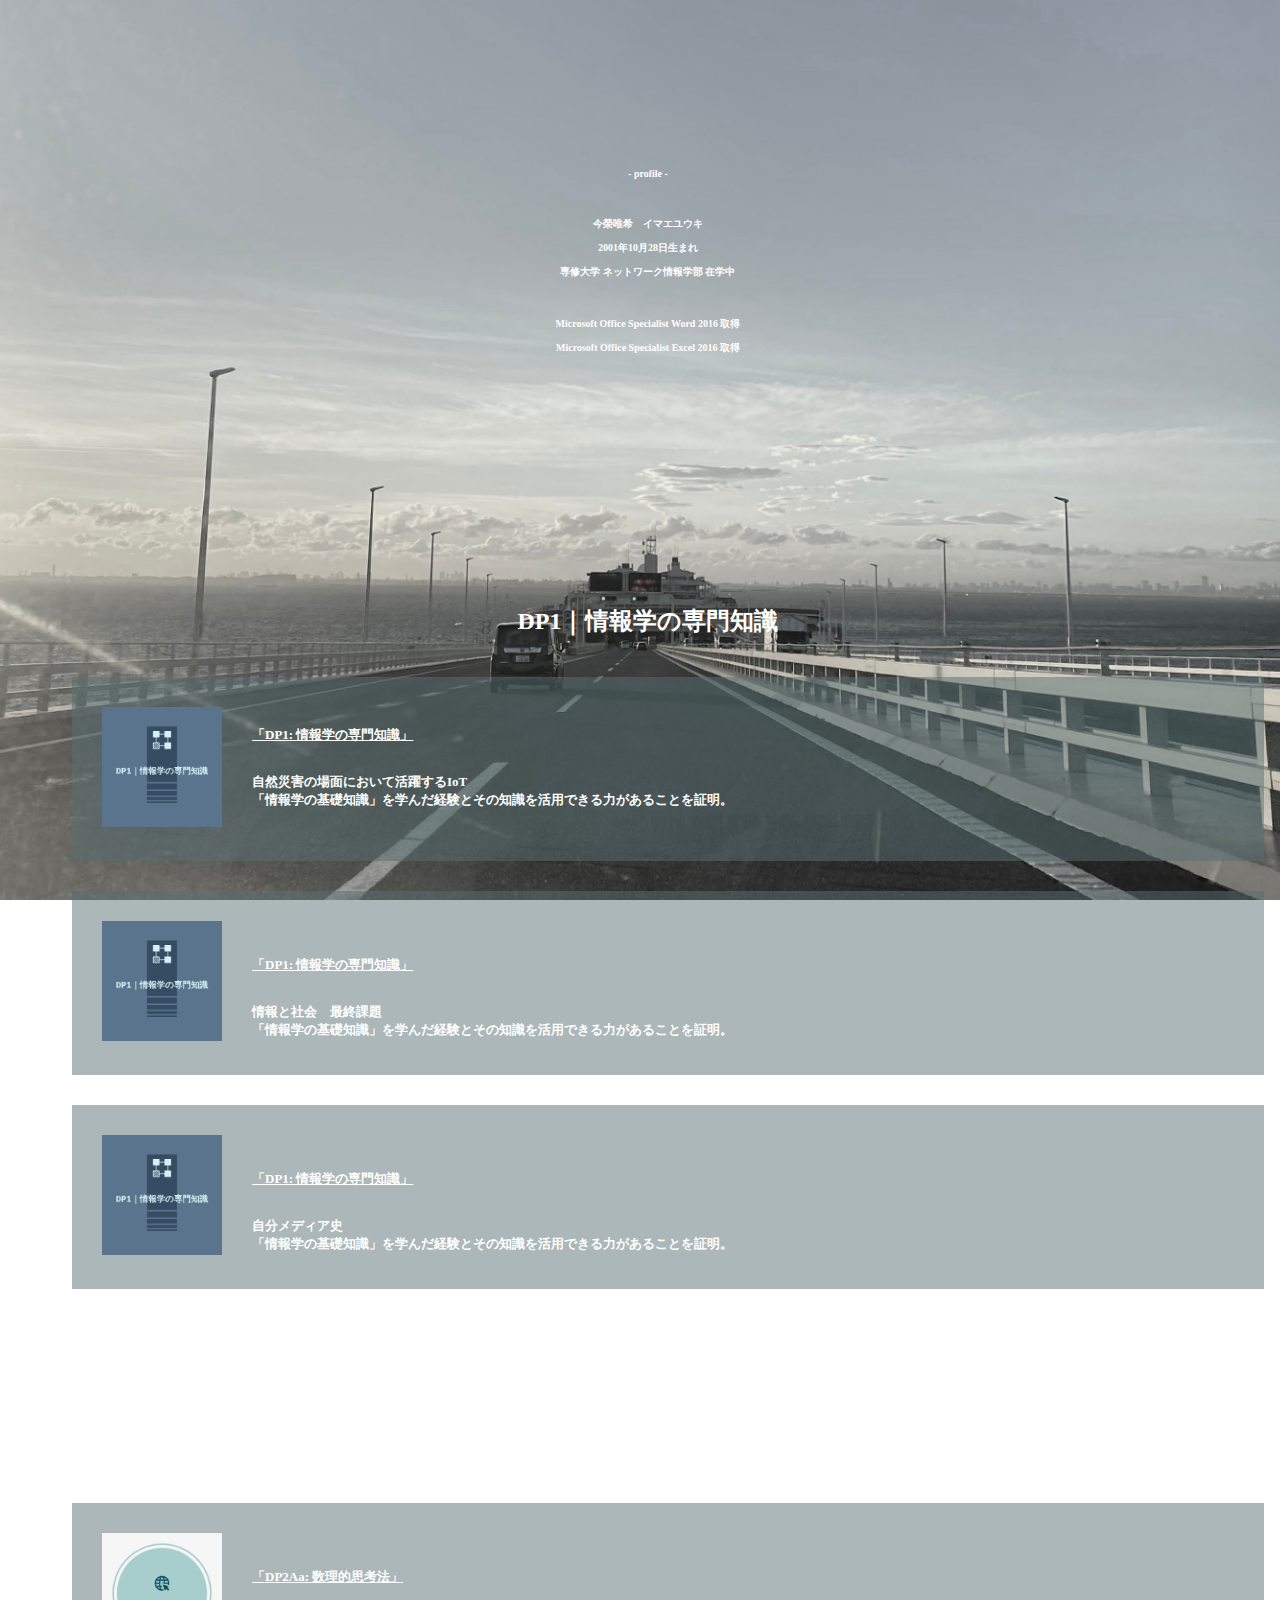
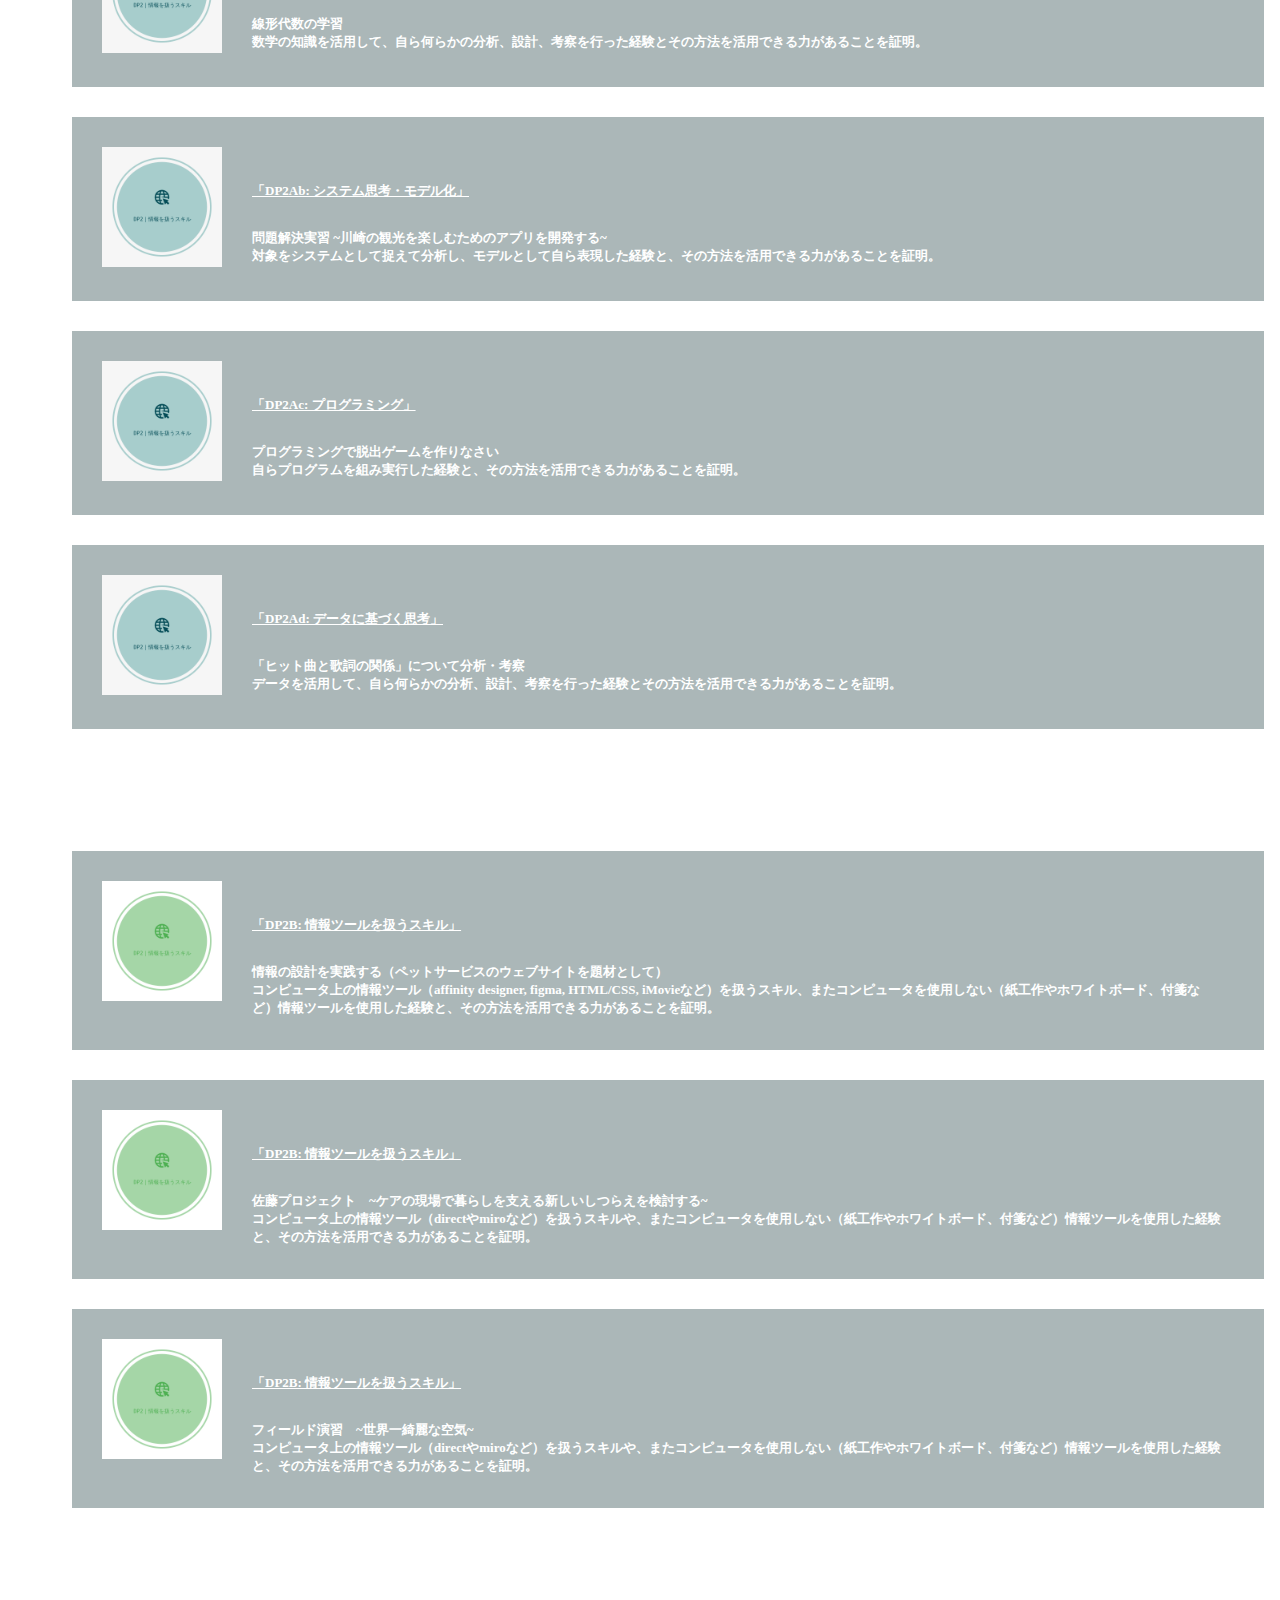
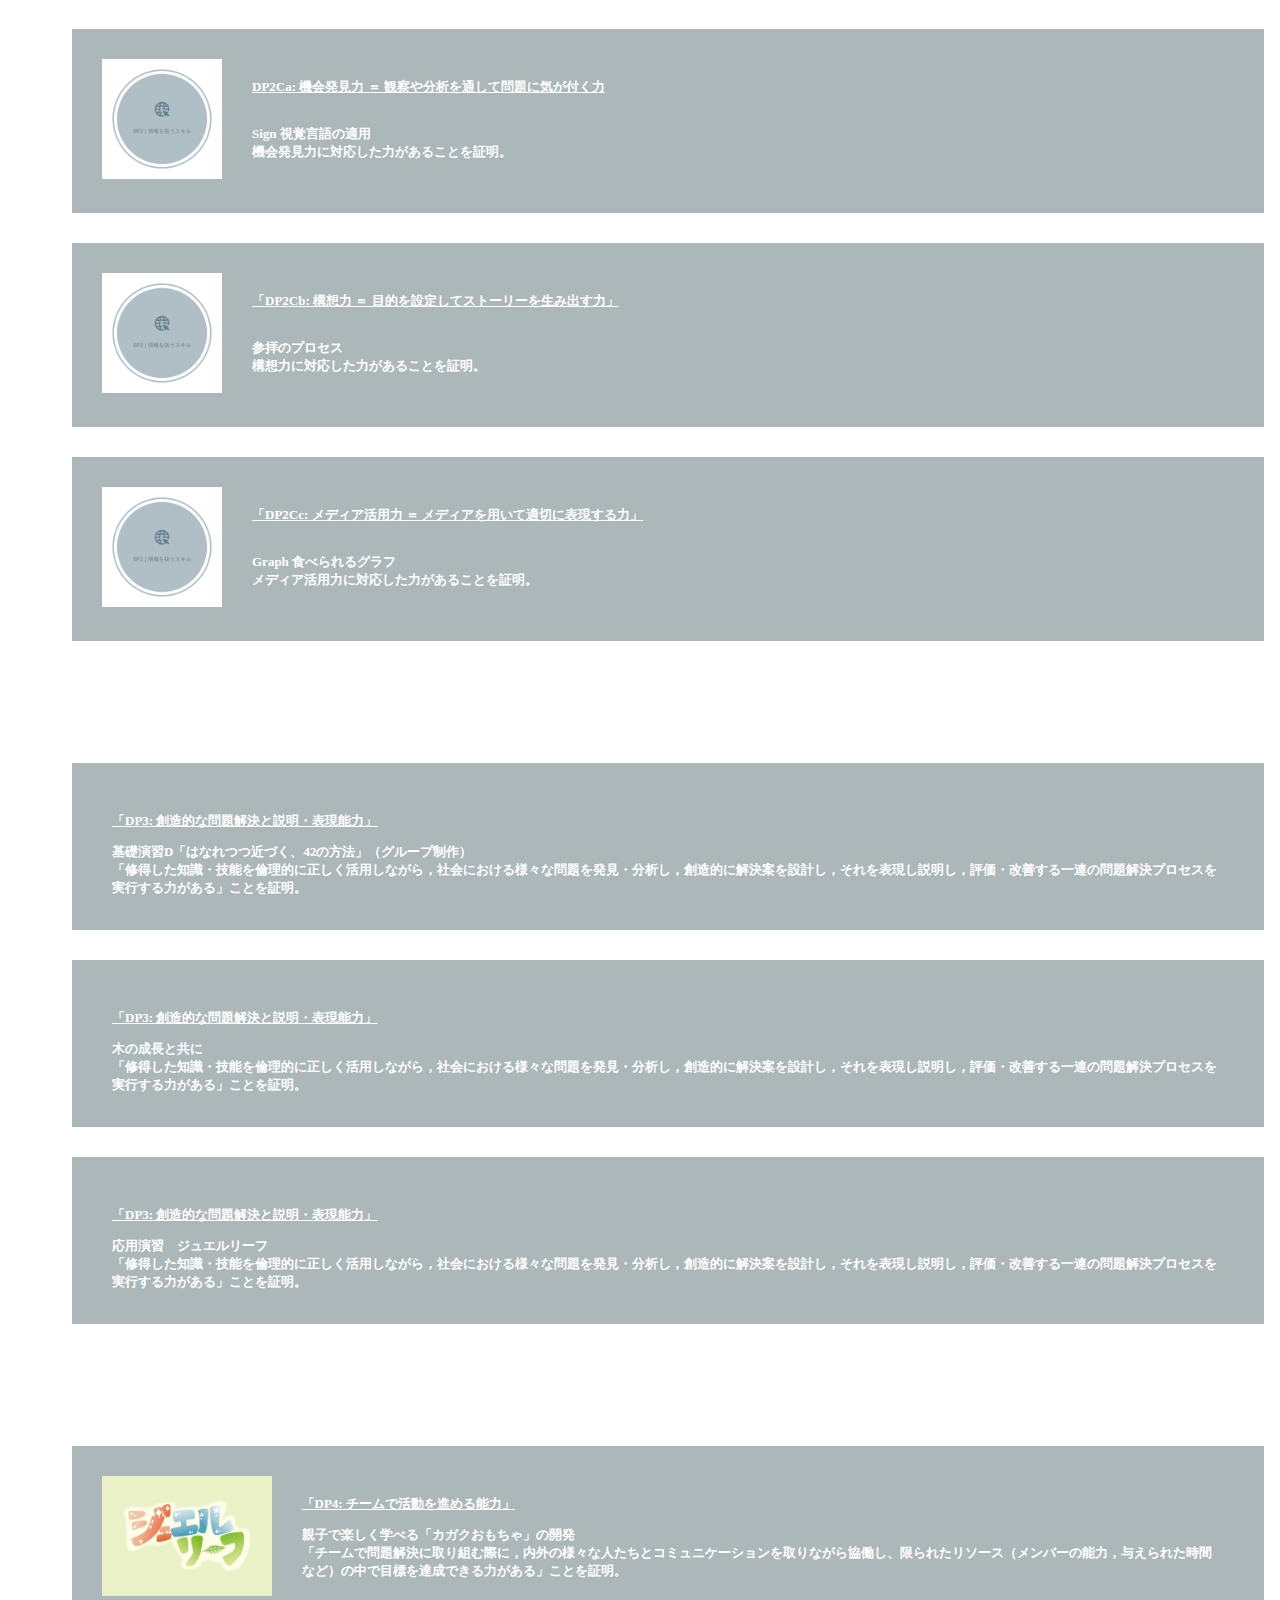
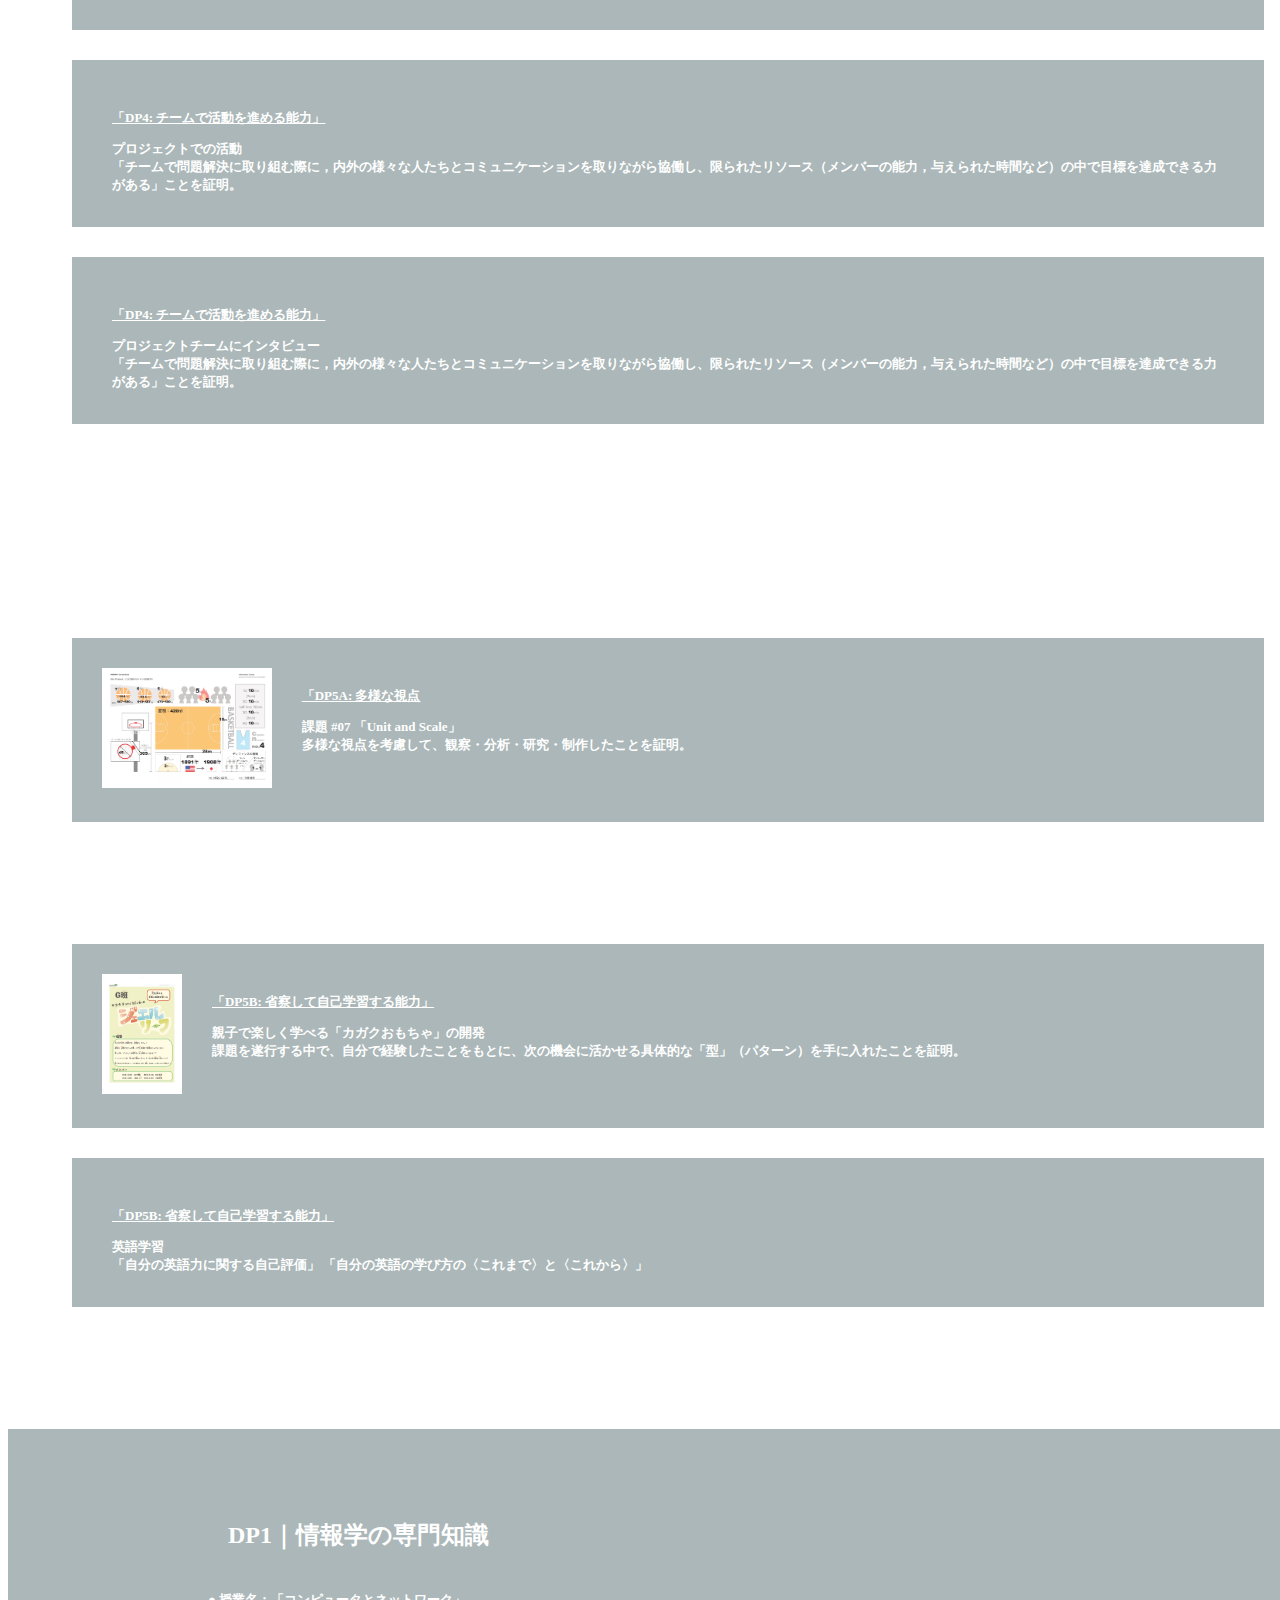
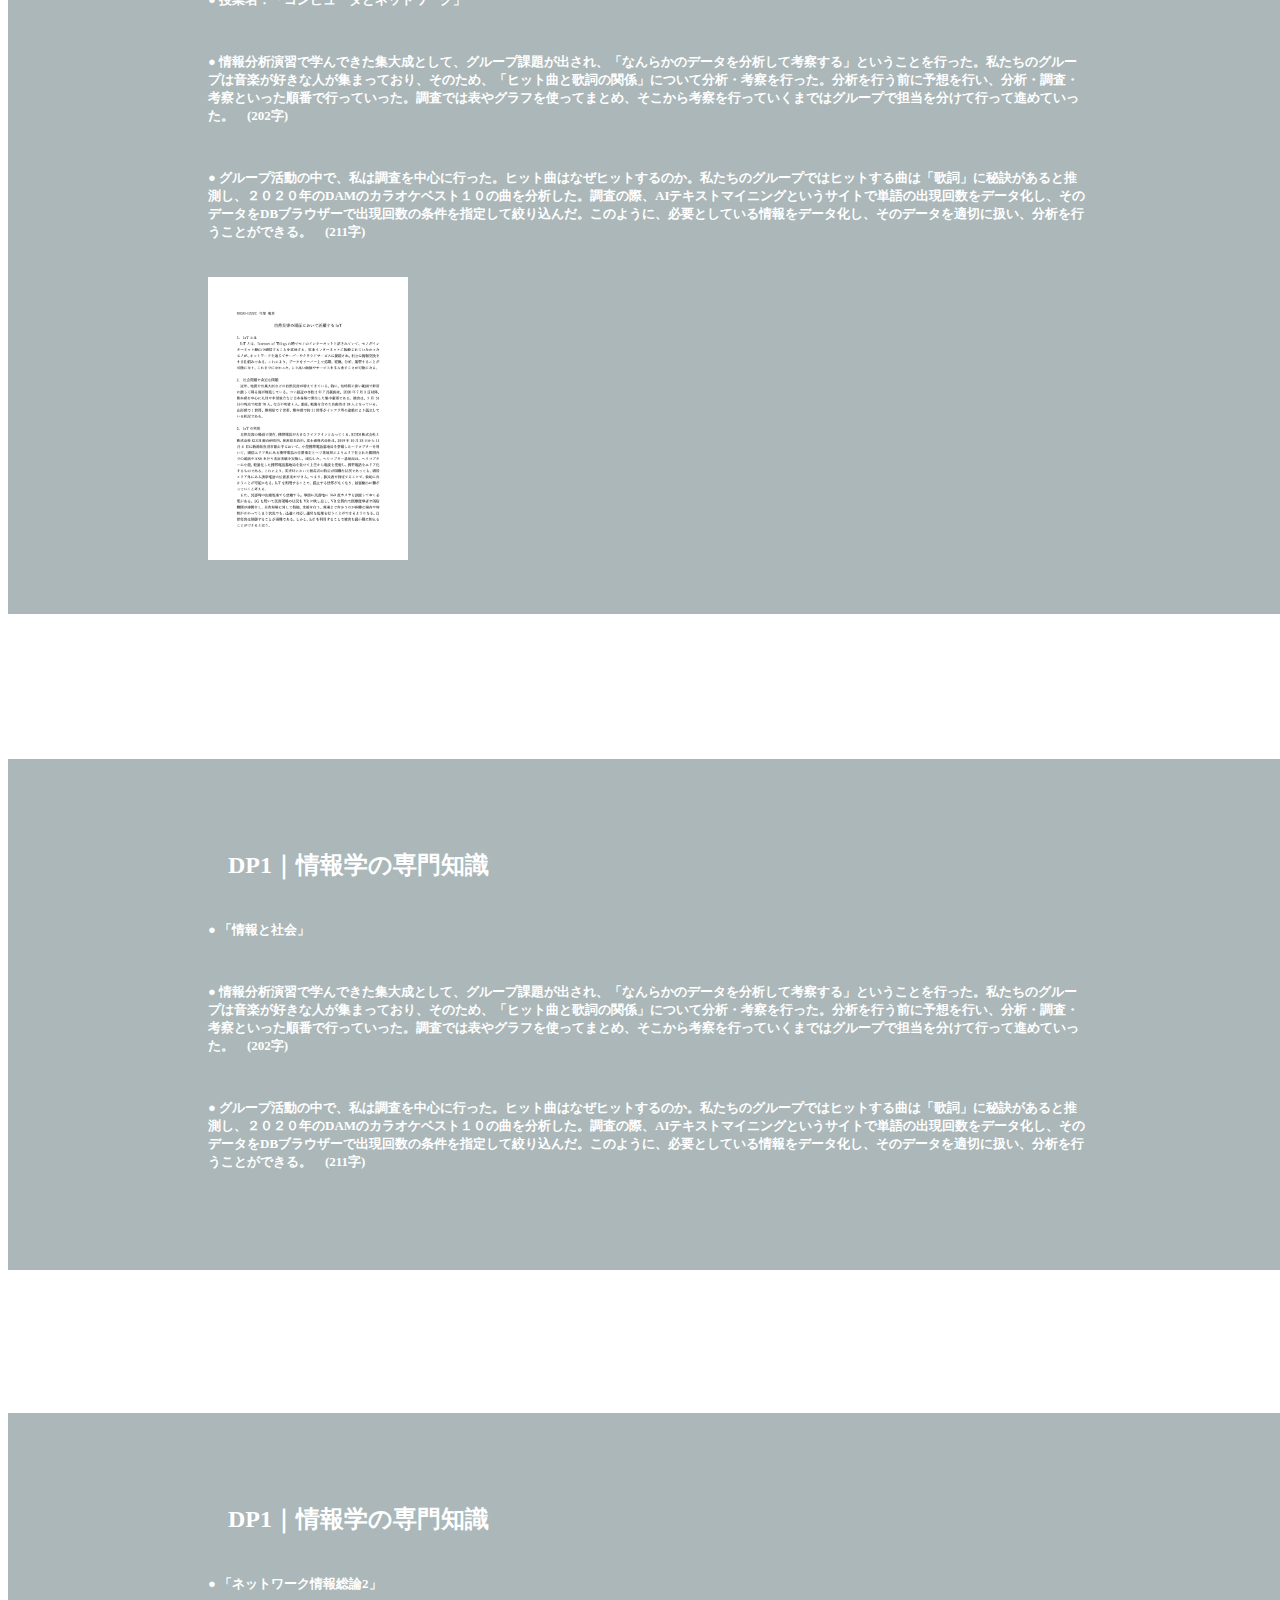
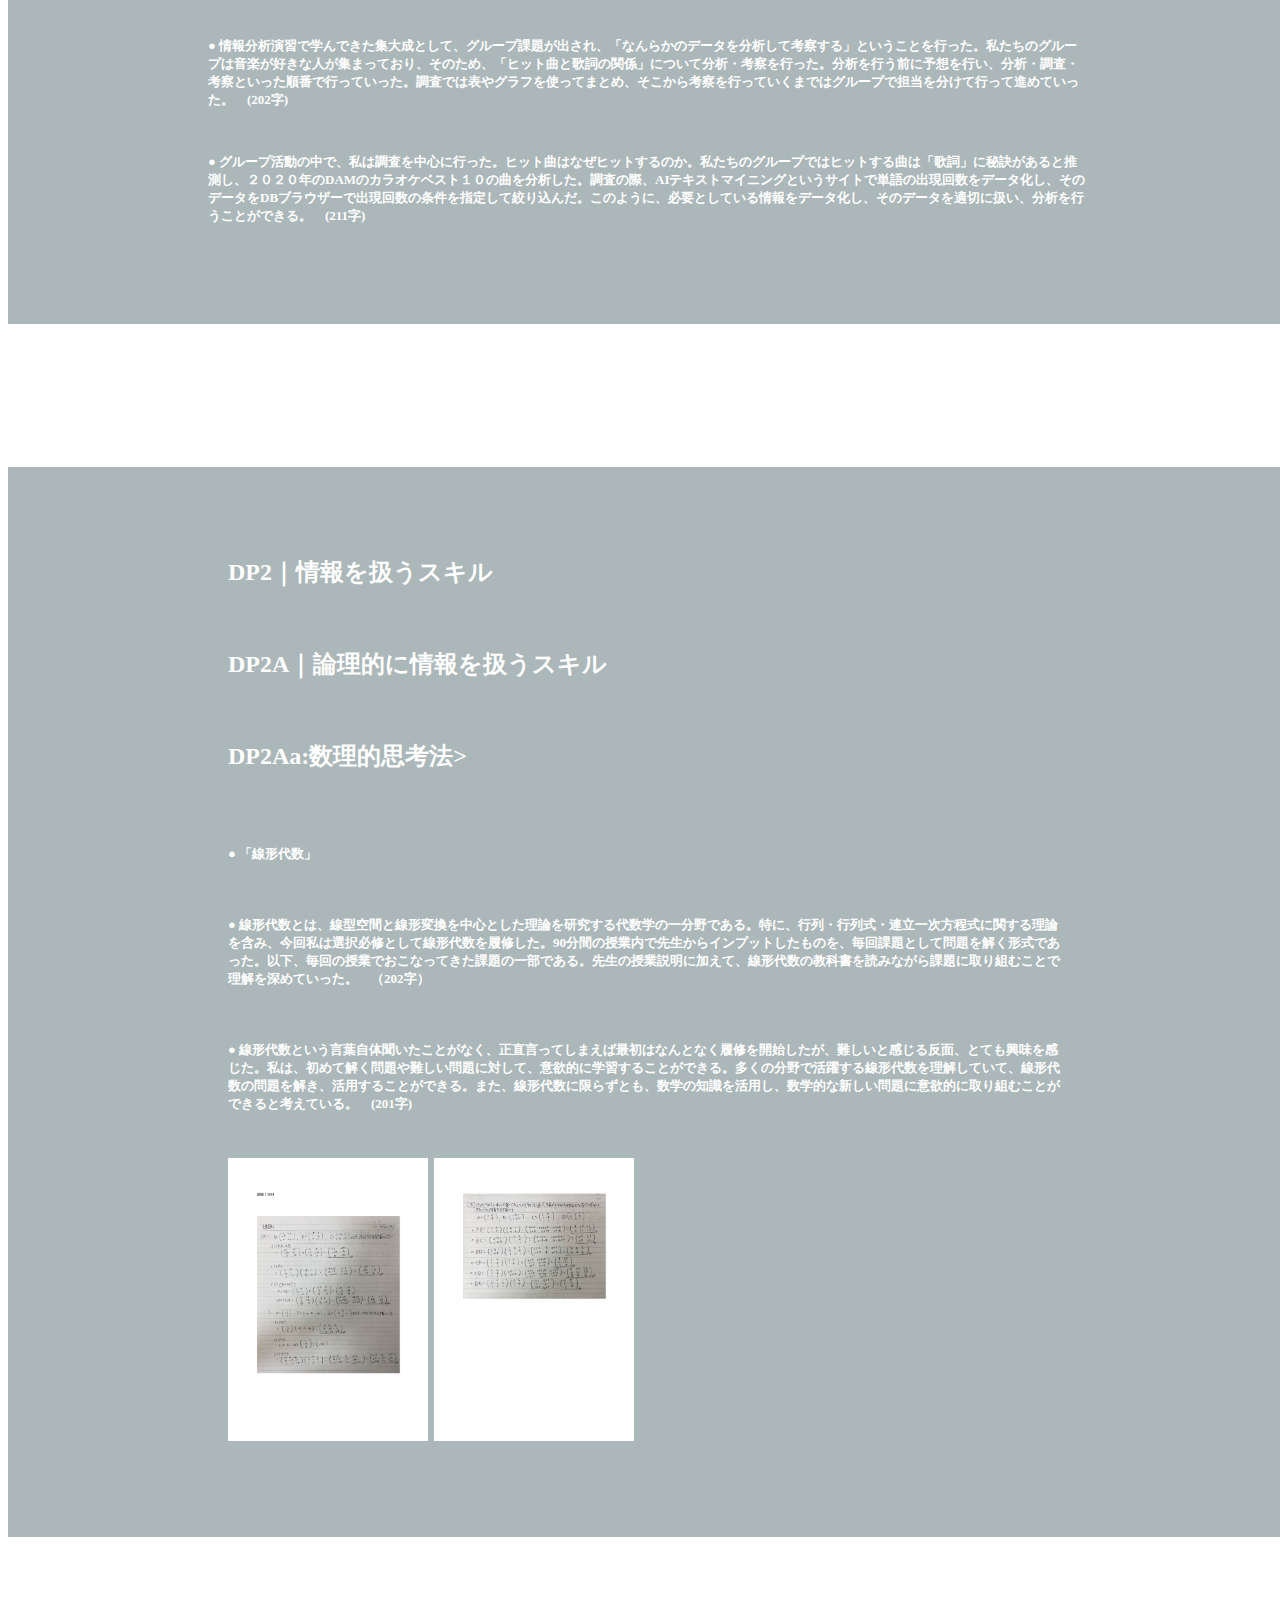
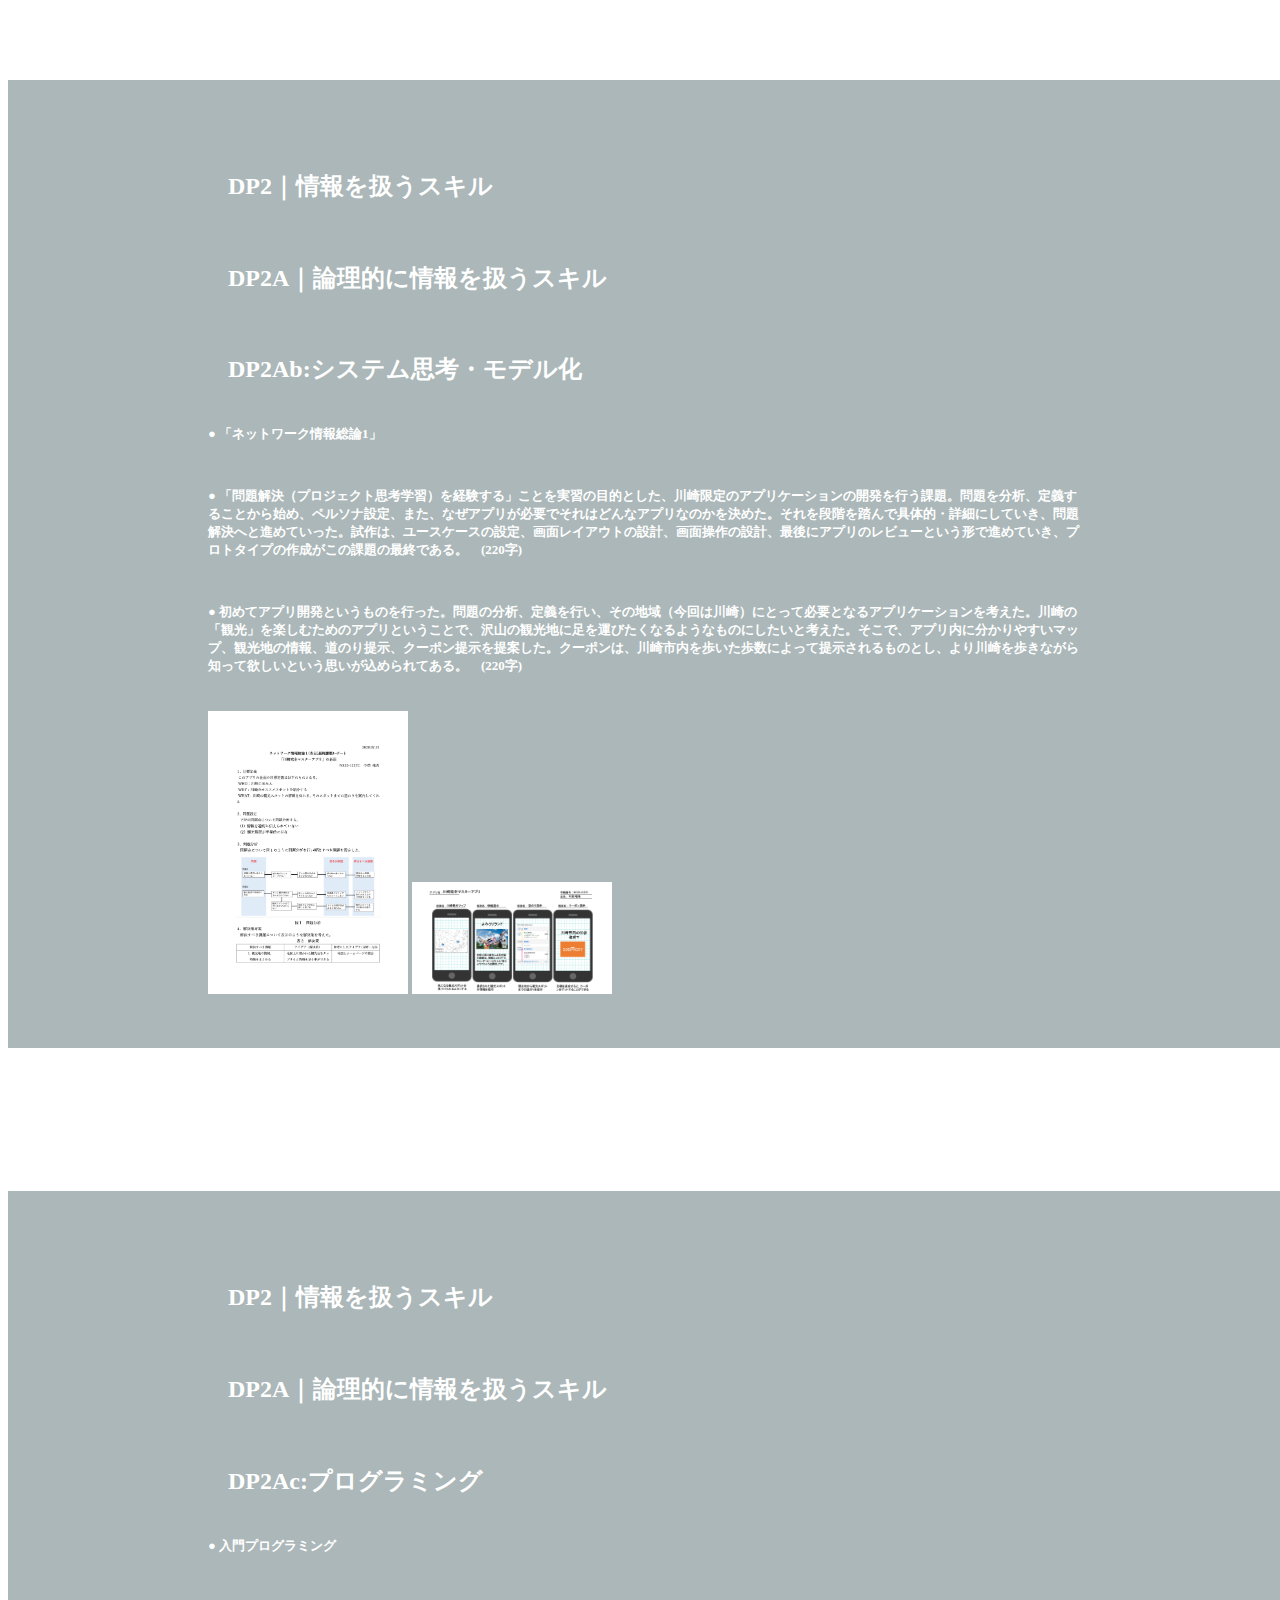
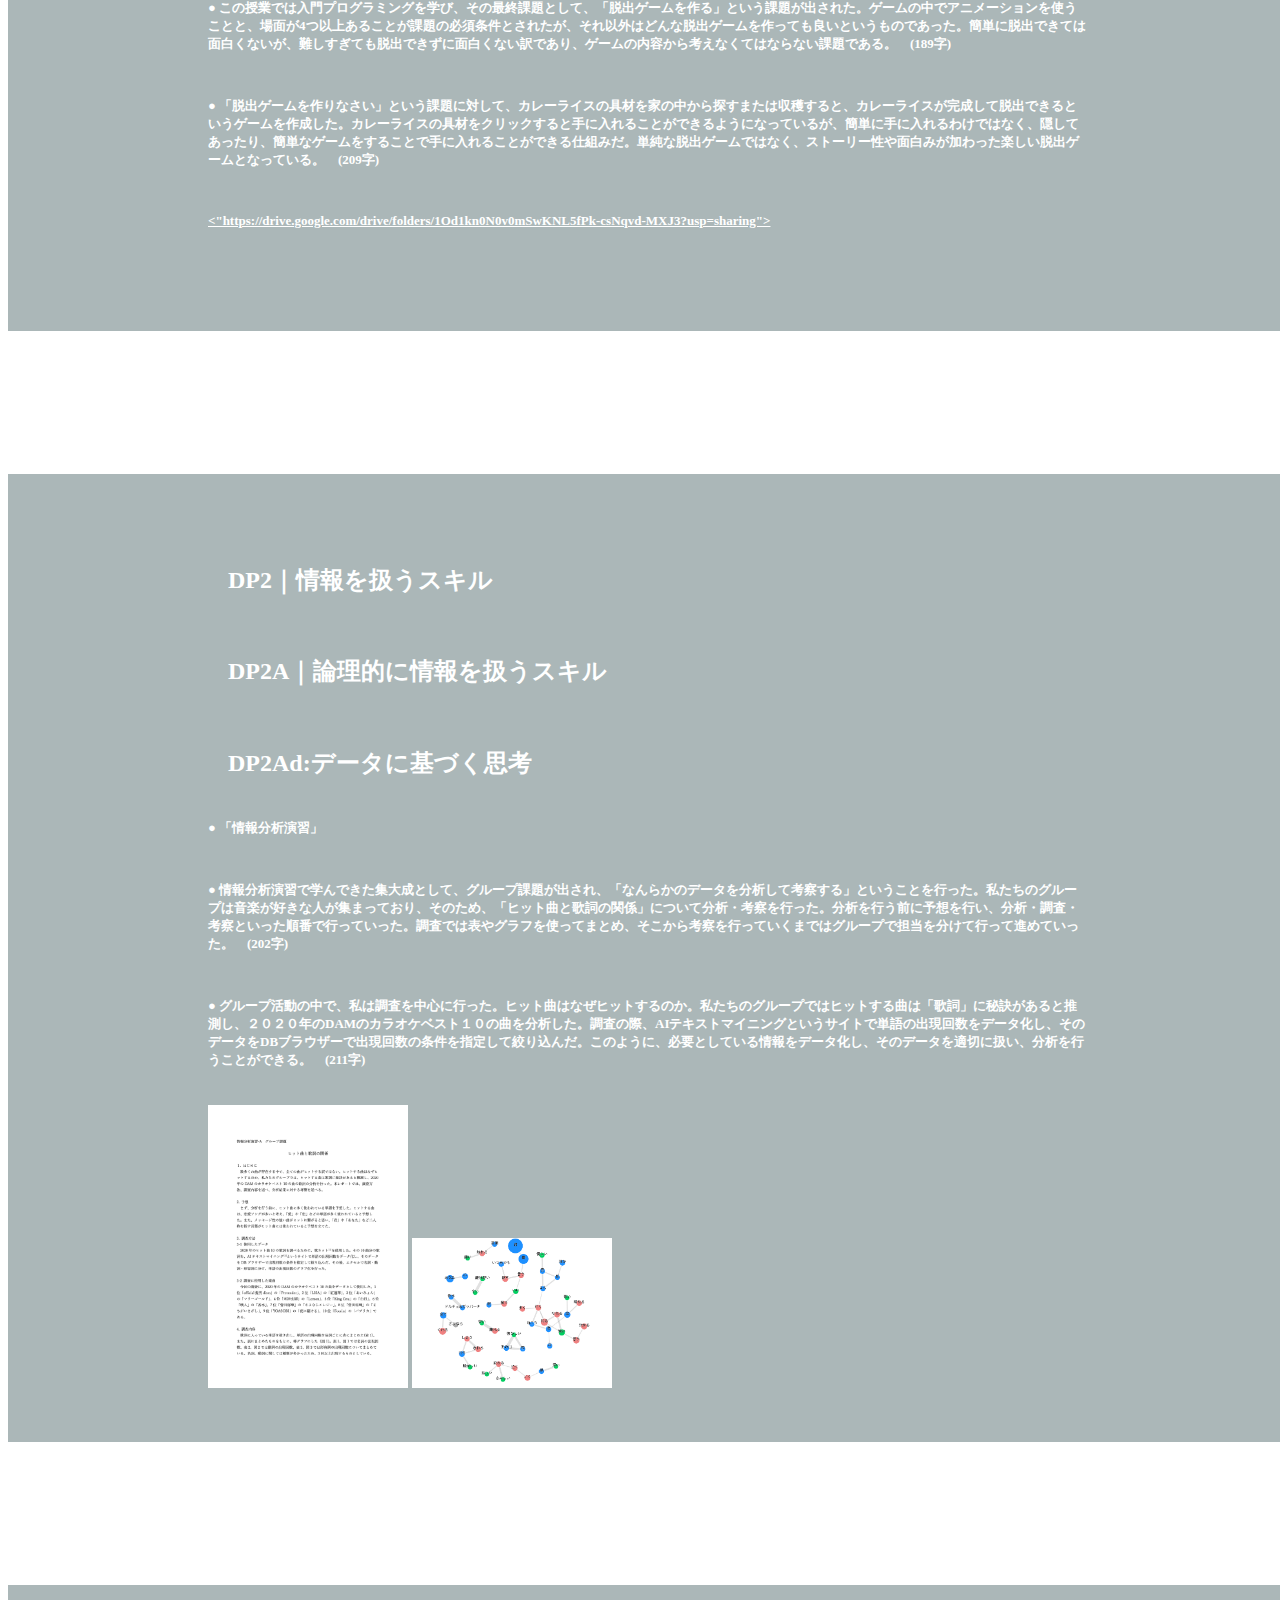
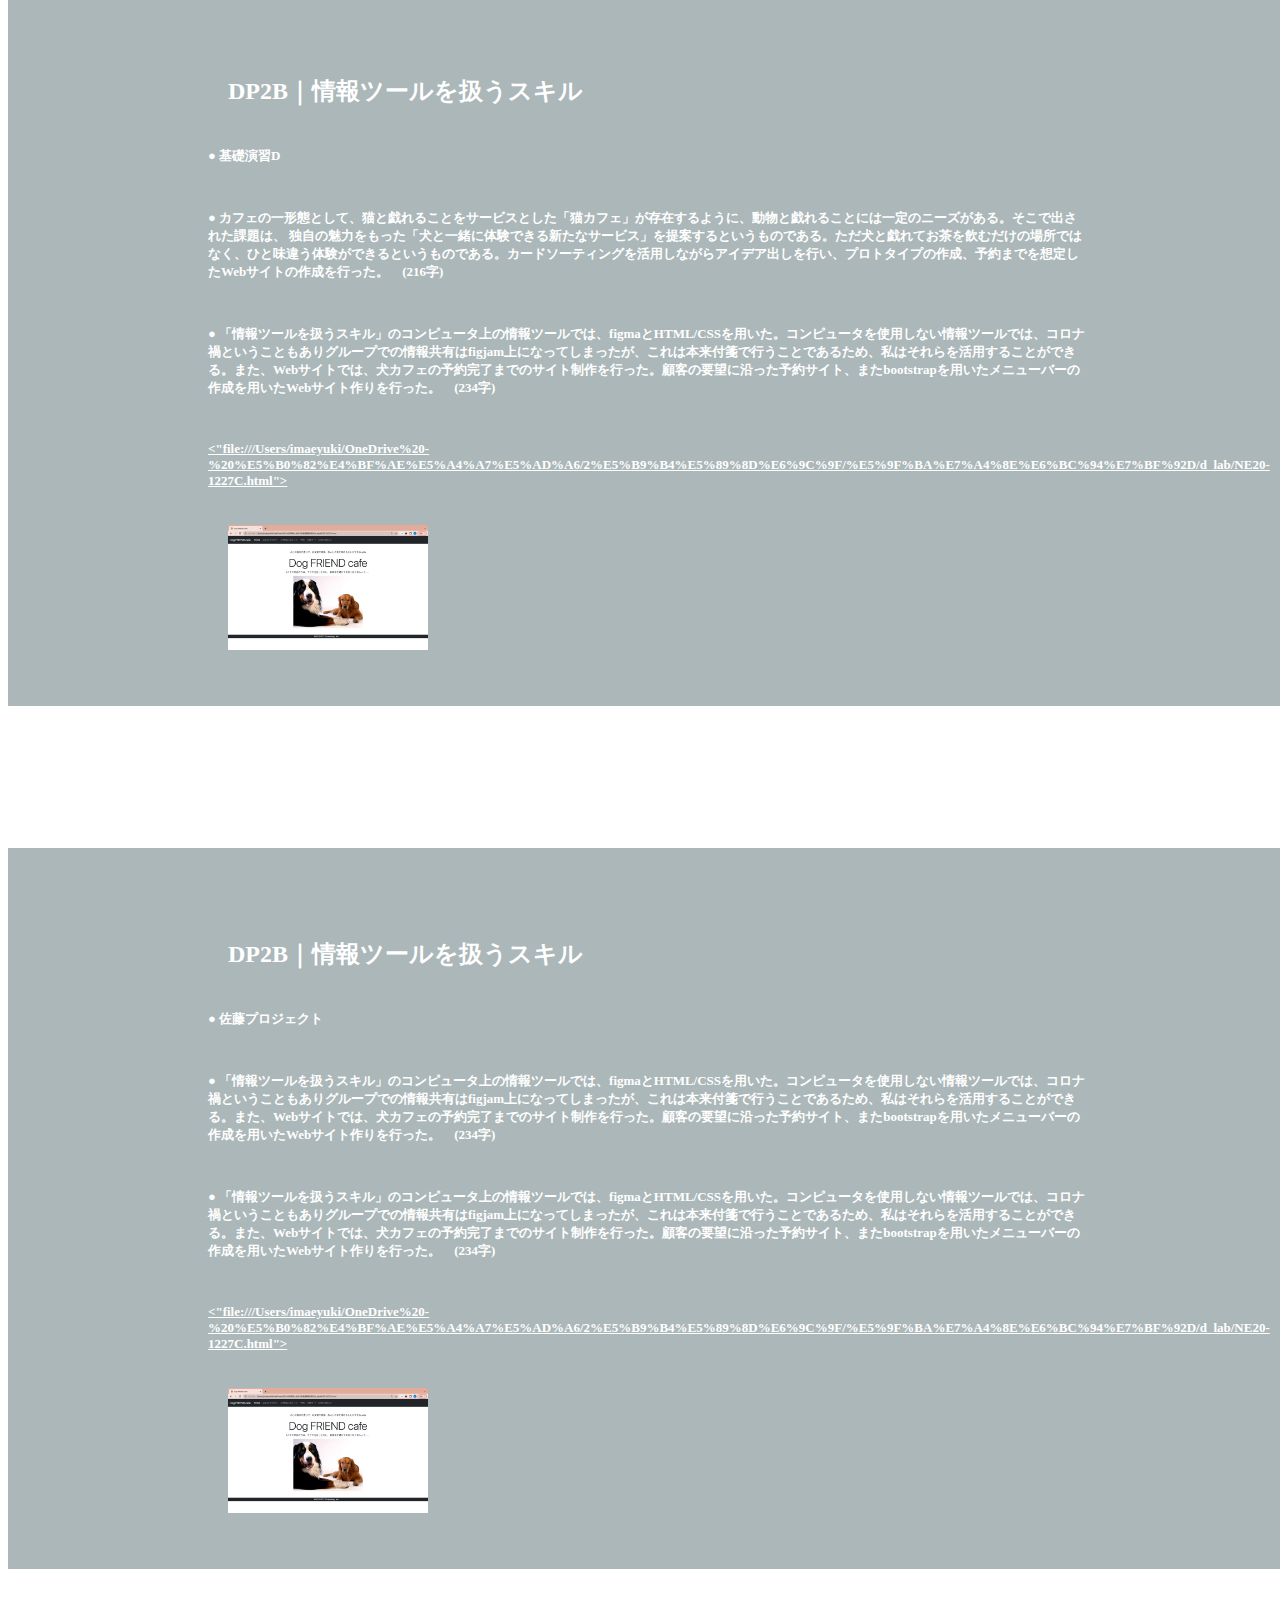
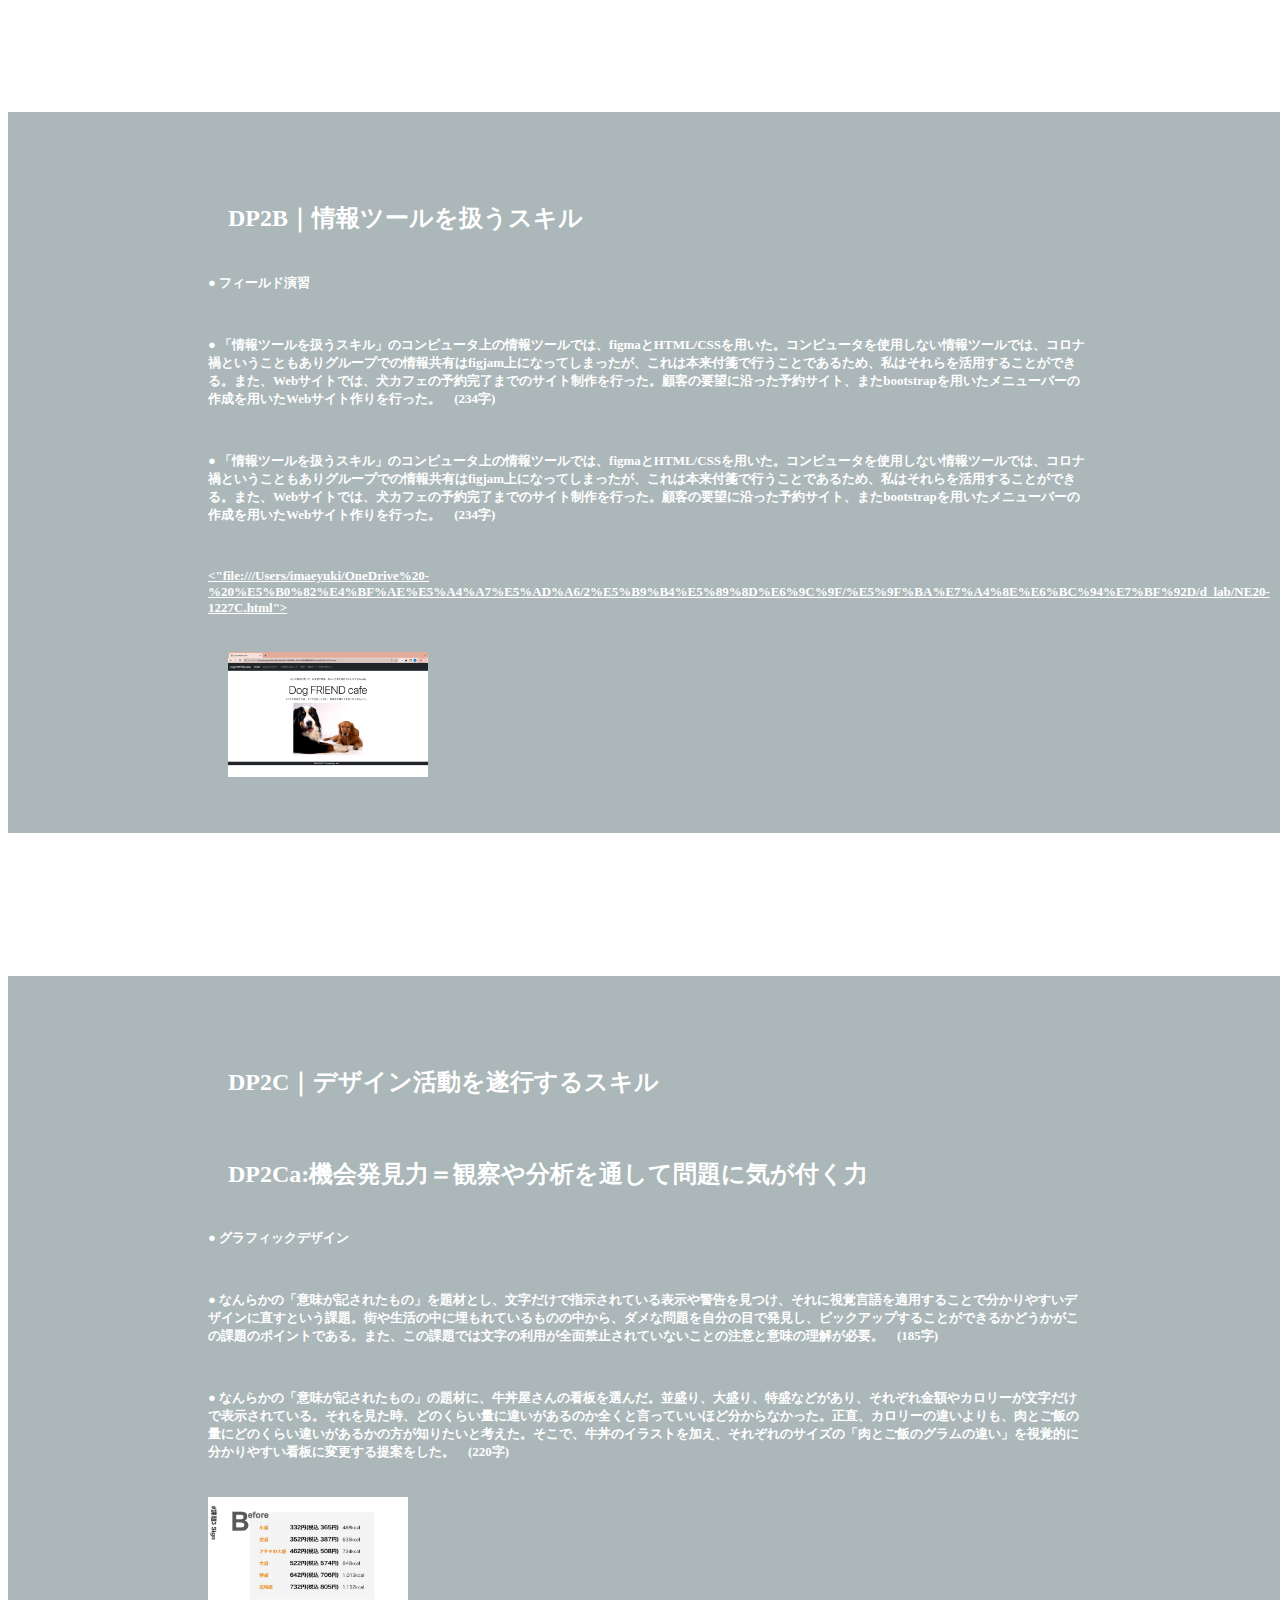
==== index.html @ 6c34e4fb "Add files via upload" ====
<!DOCTYPE html>
<html>
<link rel="stylesheet" type="text/css" href="cd.css">
  <head>
    <meta charset="UTF-8">
    <title>イマエユウキ</title>
    <meta name="viewport" content="width=device-width,initial-scale=1.0">
    <!--==============レイアウトを制御する独自のCSSを読み込み===============-->
    <link rel="stylesheet" type="text/css" href="http://coco-factory.jp/ugokuweb/wp-content/themes/ugokuweb/data/move02/3-2-3-1/css/reset.css">
    <link rel="stylesheet" type="text/css" href="http://coco-factory.jp/ugokuweb/wp-content/themes/ugokuweb/data/move02/3-2-3-1/css/3-2-3-1.css">
    <link rel="preconnect" href="https://fonts.googleapis.com">
    <link rel="preconnect" href="https://fonts.gstatic.com" crossorigin>
    <link href="https://fonts.googleapis.com/css2?family=Noto+Serif+JP:wght@400;900&display=swap" rel="stylesheet">
  </head>

  <body class = "home">

    <div class = "center">
      <div class="top">
        <p>- profile -</p>
        <br>
        <p>今榮唯希　イマエユウキ</p>
        <p>2001年10月28日生まれ</p>
        <p>専修大学 ネットワーク情報学部 在学中</p>
        <br>
        <p>Microsoft Office Specialist Word 2016 取得</p>
        <p>Microsoft Office Specialist Excel 2016 取得</p>
      </div>

      <!-- <h2>product</h2> -->

      <!-- <div class="content fadeUpTrigger">
        <div class="yokonarabe">
          <div class="yokonerabe1"><a href="#"><img src="humanincomic.jpg" alt=""></a></div>
          <div class="yokonarabe2"><a href="#"><p><br>「はなれつつ近づく」をテーマとしたアプリの企画</p></a></div>
        </div>
      </div>

      <div class="content fadeUpTrigger">
        <div class="yokonarabe">
          <div class="yokonerabe1"><a href="#"><img src="CD21_G_logo.png" alt=""></a></div>
          <div class="yokonarabe2"><a href="#"><p><br>カガクおもちゃの制作</p></a></div>
        </div>
      </div> -->

      <!-- <div class="content fadeUpTrigger">
        <div class="yokonarabe">
          <div class="yokonerabe1"><a href="kirei.html"><img src="logo.jpg" alt=""></a></div>
          <div class="yokonarabe2"><a href="kirei.html"><p><br>フィールド演習　~「世界一綺麗な空気」です~</p></a>
          <p>この世界に存在している「人間ではない者たち」と、自分（学習者）が協働することによって、自然と人間の関係を修復し、育てていくことを試みる。また、それによって何が起きたかを深く観察する。</p></div>
        </div>
      </div> -->

      <h2>DP1｜情報学の専門知識</h2>

      <div class="content fadeUpTrigger">
        <div class="yokonarabe">
          <div class="yokonerabe1"><a href="dp11.html"><img src="dp1.png" alt=""></a></div>
          <div class="yokonarabe2"><a href="DP11.html"><p><br>「DP1: 情報学の専門知識」</p></a>
          <p><br>自然災害の場面において活躍するIoT<br>「情報学の基礎知識」を学んだ経験とその知識を活用できる力があることを証明。</p></div>
        </div>
      </div>

      <div class="content fadeUpTrigger">
        <div class="yokonarabe">
          <div class="yokonerabe1"><a href="dp12.html"><img src="dp1.png" alt=""></a></div>
          <div class="yokonarabe2"><a href="DP12.html"><p><br><br>「DP1: 情報学の専門知識」</p></a>
          <p><br>情報と社会　最終課題<br>「情報学の基礎知識」を学んだ経験とその知識を活用できる力があることを証明。</p></div>
        </div>
      </div>

      <div class="content fadeUpTrigger">
        <div class="yokonarabe">
          <div class="yokonerabe1"><a href="dp13.html"><img src="dp1.png" alt=""></a></div>
          <div class="yokonarabe2"><a href="DP13.html"><p><br><br>「DP1: 情報学の専門知識」</p></a>
          <p><br>自分メディア史<br>「情報学の基礎知識」を学んだ経験とその知識を活用できる力があることを証明。</p></div>
        </div>
      </div>

      <h2>DP2｜情報を扱うスキル</h2>
      <h2>DP2A｜論理的に情報を扱うスキル</h2>

      <div class="content fadeUpTrigger">
        <div class="yokonarabe">
          <div class="yokonerabe1"><a href="dp2aa.html"><img src="dp2a.png" alt=""></a></div>
          <div class="yokonarabe2"><a href="DP2Aa.html"><p><br><br>「DP2Aa: 数理的思考法」</p></a>
          <p><br>線形代数の学習<br>数学の知識を活用して、自ら何らかの分析、設計、考察を行った経験とその方法を活用できる力があることを証明。</p></div>
        </div>
      </div>

      <div class="content fadeUpTrigger">
        <div class="yokonarabe">
          <div class="yokonerabe1"><a href="dp2ab.html"><img src="dp2a.png" alt=""></a></a></div>
          <div class="yokonarabe2"><a href="DP2Ab.html"><p><br><br>「DP2Ab: システム思考・モデル化」</p></a>
          <p><br>問題解決実習 ~川崎の観光を楽しむためのアプリを開発する~<br>対象をシステムとして捉えて分析し、モデルとして自ら表現した経験と、その方法を活用できる力があることを証明。</p></div>
        </div>
      </div>

      <div class="content fadeUpTrigger">
        <div class="yokonarabe">
          <div class="yokonerabe1"><a href="dp2ac.html"><img src="dp2a.png" alt=""></a></div>
          <div class="yokonarabe2"><a href="dp2ac.html"><p><br><br>「DP2Ac: プログラミング」</p></a>
          <p><br>プログラミングで脱出ゲームを作りなさい<br>自らプログラムを組み実行した経験と、その方法を活用できる力があることを証明。</p></div>
        </div>
      </div>

      <div class="content fadeUpTrigger">
        <div class="yokonarabe">
          <div class="yokonerabe1"><a href="dp2ad.html"><img src="dp2a.png" alt=""></a></div>
          <div class="yokonarabe2"><a href="DP2Ad.html"><p><br><br>「DP2Ad: データに基づく思考」</p></a>
          <p><br>「ヒット曲と歌詞の関係」について分析・考察<br>データを活用して、自ら何らかの分析、設計、考察を行った経験とその方法を活用できる力があることを証明。</p></div>
        </div>
      </div>

      <h2>DP2B｜情報ツールを扱うスキル</h2>

      <div class="content fadeUpTrigger">
        <div class="yokonarabe">
          <div class="yokonerabe1"><a href="dp2b1.html"><img src="dp2bb.png" alt=""></a></div>
          <div class="yokonarabe2"><a href="dp2b1.html"><p><br><br>「DP2B: 情報ツールを扱うスキル」</p></a>
            <p><br>情報の設計を実践する（ペットサービスのウェブサイトを題材として）
              <br>コンピュータ上の情報ツール（affinity designer, figma, HTML/CSS, iMovieなど）を扱うスキル、またコンピュータを使用しない（紙工作やホワイトボード、付箋など）情報ツールを使用した経験と、その方法を活用できる力があることを証明。</p></div>
        </div>
      </div>

      <div class="content fadeUpTrigger">
        <div class="yokonarabe">
          <div class="yokonerabe1"><a href="dp2b2.html"><img src="dp2bb.png" alt=""></a></div>
          <div class="yokonarabe2"><a href="dp2b2.html"><p><br><br>「DP2B: 情報ツールを扱うスキル」</p></a>
            <p><br>佐藤プロジェクト　~ケアの現場で暮らしを支える新しいしつらえを検討する~
              <br>コンピュータ上の情報ツール（directやmiroなど）を扱うスキルや、またコンピュータを使用しない（紙工作やホワイトボード、付箋など）情報ツールを使用した経験と、その方法を活用できる力があることを証明。</p></div>
        </div>
      </div>

      <div class="content fadeUpTrigger">
        <div class="yokonarabe">
          <div class="yokonerabe1"><a href="dp2b3.html"><img src="dp2bb.png" alt=""></a></div>
          <div class="yokonarabe2"><a href="dp2b3.html"><p><br><br>「DP2B: 情報ツールを扱うスキル」</p></a>
            <p><br>フィールド演習　~世界一綺麗な空気~
              <br>コンピュータ上の情報ツール（directやmiroなど）を扱うスキルや、またコンピュータを使用しない（紙工作やホワイトボード、付箋など）情報ツールを使用した経験と、その方法を活用できる力があることを証明。</p></div>
        </div>
      </div>

      <h2>DP2C｜デザイン活動を遂行するスキル</h2>

      <div class="content fadeUpTrigger">
        <div class="yokonarabe">
          <div class="yokonerabe1"><a href="dp2ca.html"><img src="dp2c.png" alt=""></a></div>
          <div class="yokonarabe2"><a href="dp2ca.html"><p><br>DP2Ca: 機会発見力 ＝ 観察や分析を通して問題に気が付く力</p></a>
            <p><br>Sign 視覚言語の適用
            <br>機会発見力に対応した力があることを証明。</p></div>
        </div>
      </div>

      <div class="content fadeUpTrigger">
        <div class="yokonarabe">
          <div class="yokonerabe1"><a href="dp2cb.html"><img src="dp2c.png" alt=""></a></div>
          <div class="yokonarabe2"><a href="dp2cb.html"><p><br>「DP2Cb: 構想力 ＝ 目的を設定してストーリーを生み出す力」</p></a>
            <p><br>参拝のプロセス
            <br>構想力に対応した力があることを証明。</p></div>
        </div>
      </div>

      <div class="content fadeUpTrigger">
        <div class="yokonarabe">
          <div class="yokonerabe1"><a href="dp2cc.html"><img src="dp2c.png" alt=""></a></div>
          <div class="yokonarabe2"><a href="dp2cc.html"><p><br>「DP2Cc: メディア活用力 ＝ メディアを用いて適切に表現する力」</p></a>
            <p><br>Graph 食べられるグラフ
            <br>メディア活用力に対応した力があることを証明。</p></div>
        </div>
      </div>

      <h2>DP3｜創造的な問題解決と説明・表現能力</h2>

      <div class="content fadeUpTrigger">
        <div class="yokonarabe">
          <div class="yokonerabe1"><a href="dp31.html"></a></div>
          <div class="yokonarabe2"><a href="dp31.html"><p><br>「DP3: 創造的な問題解決と説明・表現能力」</p></a>
            <p>基礎演習D「はなれつつ近づく、42の方法」（グループ制作）
              <br>「修得した知識・技能を倫理的に正しく活用しながら，社会における様々な問題を発見・分析し，創造的に解決案を設計し，それを表現し説明し，評価・改善する一連の問題解決プロセスを実行する力がある」ことを証明。</p></div>
        </div>
      </div>

      <div class="content fadeUpTrigger">
        <div class="yokonarabe">
          <div class="yokonerabe1"><a href="dp32.html"></a></div>
          <div class="yokonarabe2"><a href="dp32.html"><p><br>「DP3: 創造的な問題解決と説明・表現能力」</p></a>
            <p>木の成長と共に
            <br>「修得した知識・技能を倫理的に正しく活用しながら，社会における様々な問題を発見・分析し，創造的に解決案を設計し，それを表現し説明し，評価・改善する一連の問題解決プロセスを実行する力がある」ことを証明。</p></div>
        </div>
      </div>

      <div class="content fadeUpTrigger">
        <div class="yokonarabe">
          <div class="yokonerabe1"><a href="dp33.html"></a></div>
          <div class="yokonarabe2"><a href="dp33.html"><p><br>「DP3: 創造的な問題解決と説明・表現能力」</p></a>
            <p>応用演習　ジュエルリーフ
            <br>「修得した知識・技能を倫理的に正しく活用しながら，社会における様々な問題を発見・分析し，創造的に解決案を設計し，それを表現し説明し，評価・改善する一連の問題解決プロセスを実行する力がある」ことを証明。</p></div>
        </div>
      </div>

      <h2>DP4｜チームで活動を進める能力</h2>

      <div class="content fadeUpTrigger">
        <div class="yokonarabe">
          <div class="yokonerabe1"><a href="dp41.html"><img src="CD21_G_logo.png" alt=""></a></div>
          <div class="yokonarabe2"><a href="dp41.html"><p><br>「DP4: チームで活動を進める能力」</p></a>
            <p>親子で楽しく学べる「カガクおもちゃ」の開発
              <br>「チームで問題解決に取り組む際に，内外の様々な人たちとコミュニケーションを取りながら協働し、限られたリソース（メンバーの能力，与えられた時間など）の中で目標を達成できる力がある」ことを証明。</p></div>
        </div>
      </div>

      <div class="content fadeUpTrigger">
        <div class="yokonarabe">
          <div class="yokonerabe1"><a href="dp42.html"></a></div>
          <div class="yokonarabe2"><a href="dp42.html"><p><br>「DP4: チームで活動を進める能力」</p></a>
            <p>プロジェクトでの活動
              <br>「チームで問題解決に取り組む際に，内外の様々な人たちとコミュニケーションを取りながら協働し、限られたリソース（メンバーの能力，与えられた時間など）の中で目標を達成できる力がある」ことを証明。</p></div>
        </div>
      </div>

      <div class="content fadeUpTrigger">
        <div class="yokonarabe">
          <div class="yokonerabe1"><a href="dp43.html"></a></div>
          <div class="yokonarabe2"><a href="dp43.html"><p><br>「DP4: チームで活動を進める能力」</p></a>
            <p>プロジェクトチームにインタビュー
              <br>「チームで問題解決に取り組む際に，内外の様々な人たちとコミュニケーションを取りながら協働し、限られたリソース（メンバーの能力，与えられた時間など）の中で目標を達成できる力がある」ことを証明。</p></div>
        </div>
      </div>

      <h2>DP5｜多様な視点と自己学習能力</h2>
      <h2>DP5A｜多様な視点</h2>

      <div class="content fadeUpTrigger">
        <div class="yokonarabe">
          <div class="yokonerabe1"><a href="dp5a.html"></a><img src="dp5a.jpg" alt=""></div>
          <div class="yokonarabe2"><a href="dp5a.html"><p><br>「DP5A: 多様な視点</p></a>
            <p>課題 #07 「Unit and Scale」
            <br>多様な視点を考慮して、観察・分析・研究・制作したことを証明。</p></div>
        </div>
      </div>

      <h2>DP5B｜省察して自己学習する能力</h2>

      <div class="content fadeUpTrigger">
        <div class="yokonarabe">
          <div class="yokonerabe1"><a href="dp5b.html"><img src="dp5b1.jpg" alt=""></a></div>
          <div class="yokonarabe2"><a href="dp5b.html"><p><br>「DP5B: 省察して自己学習する能力」</p></a>
            <p>親子で楽しく学べる「カガクおもちゃ」の開発
            <br>課題を遂行する中で、自分で経験したことをもとに、次の機会に活かせる具体的な「型」（パターン）を手に入れたことを証明。</p></div>
        </div>
      </div>

      <div class="content fadeUpTrigger">
        <div class="yokonarabe">
          <div class="yokonerabe1"><a href="dp5bb.html"></a></div>
          <div class="yokonarabe2"><a href="dp5bb.html"><p><br>「DP5B: 省察して自己学習する能力」</p></a>
            <p>英語学習
            <br>「自分の英語力に関する自己評価」 「自分の英語の学び方の〈これまで〉と〈これから〉」</p>
          </div>
        </div>
      </div>
    </div>

    <h2>レビューに対する回答と更新履歴</h2>

    <div class="centering_parent">
      <span class="centering_item">
        <h2>DP1｜情報学の専門知識</h2>
        <p>● 授業名：「コンピュータとネットワーク」</p>
        <br>
        <p>● 情報分析演習で学んできた集大成として、グループ課題が出され、「なんらかのデータを分析して考察する」ということを行った。私たちのグループは音楽が好きな人が集まっており、そのため、「ヒット曲と歌詞の関係」について分析・考察を行った。分析を行う前に予想を行い、分析・調査・考察といった順番で行っていった。調査では表やグラフを使ってまとめ、そこから考察を行っていくまではグループで担当を分けて行って進めていった。　(202字)</p>
        <br>
        <p>● グループ活動の中で、私は調査を中心に行った。ヒット曲はなぜヒットするのか。私たちのグループではヒットする曲は「歌詞」に秘訣があると推測し、２０２０年のDAMのカラオケベスト１０の曲を分析した。調査の際、AIテキストマイニングというサイトで単語の出現回数をデータ化し、そのデータをDBブラウザーで出現回数の条件を指定して絞り込んだ。このように、必要としている情報をデータ化し、そのデータを適切に扱い、分析を行うことができる。　(211字)</p>
        <br>
        <a href="dp11.pdf"><img src="dp11.jpg" alt=""></a>
      </span>
    </div>
　  <br>
    <h2>-----</h2>
    <br>

    <div class="centering_parent">
      <span class="centering_item">
        <h2>DP1｜情報学の専門知識</h2>
        <p>● 「情報と社会」</p>
        <br>
        <p>● 情報分析演習で学んできた集大成として、グループ課題が出され、「なんらかのデータを分析して考察する」ということを行った。私たちのグループは音楽が好きな人が集まっており、そのため、「ヒット曲と歌詞の関係」について分析・考察を行った。分析を行う前に予想を行い、分析・調査・考察といった順番で行っていった。調査では表やグラフを使ってまとめ、そこから考察を行っていくまではグループで担当を分けて行って進めていった。　(202字)</p>
        <br>
        <p>● グループ活動の中で、私は調査を中心に行った。ヒット曲はなぜヒットするのか。私たちのグループではヒットする曲は「歌詞」に秘訣があると推測し、２０２０年のDAMのカラオケベスト１０の曲を分析した。調査の際、AIテキストマイニングというサイトで単語の出現回数をデータ化し、そのデータをDBブラウザーで出現回数の条件を指定して絞り込んだ。このように、必要としている情報をデータ化し、そのデータを適切に扱い、分析を行うことができる。　(211字)</p>
        <br>
        <a href="dp12.pdf"><img src="DP12.jpg" alt=""></a>
      </span>
        <br>
      </div>
    <br>
    <h2>-----</h2>
    <br>

    <div class="centering_parent">
      <span class="centering_item">
        <h2>DP1｜情報学の専門知識</h2>
        <p>● 「ネットワーク情報総論2」</p>
        <br>
        <p>● 情報分析演習で学んできた集大成として、グループ課題が出され、「なんらかのデータを分析して考察する」ということを行った。私たちのグループは音楽が好きな人が集まっており、そのため、「ヒット曲と歌詞の関係」について分析・考察を行った。分析を行う前に予想を行い、分析・調査・考察といった順番で行っていった。調査では表やグラフを使ってまとめ、そこから考察を行っていくまではグループで担当を分けて行って進めていった。　(202字)</p>
        <br>
        <p>● グループ活動の中で、私は調査を中心に行った。ヒット曲はなぜヒットするのか。私たちのグループではヒットする曲は「歌詞」に秘訣があると推測し、２０２０年のDAMのカラオケベスト１０の曲を分析した。調査の際、AIテキストマイニングというサイトで単語の出現回数をデータ化し、そのデータをDBブラウザーで出現回数の条件を指定して絞り込んだ。このように、必要としている情報をデータ化し、そのデータを適切に扱い、分析を行うことができる。　(211字)</p>
        <br>
        <a href="dp13.pdf"><img src="DP13.jpg" alt=""></a>
        <br>
      </span>
    </div>
    <br>
    <h2>-----</h2>
    <br>


    <div class="centering_parent">
      <span class="centering_item">
        <h2>DP2｜情報を扱うスキル</h2>
        <h2>DP2A｜論理的に情報を扱うスキル</h2>
        <h2>DP2Aa:数理的思考法><h2>
        <p>● 「線形代数」</p>
        <br>
        <p>● 線形代数とは、線型空間と線形変換を中心とした理論を研究する代数学の一分野である。特に、行列・行列式・連立一次方程式に関する理論を含み、今回私は選択必修として線形代数を履修した。90分間の授業内で先生からインプットしたものを、毎回課題として問題を解く形式であった。以下、毎回の授業でおこなってきた課題の一部である。先生の授業説明に加えて、線形代数の教科書を読みながら課題に取り組むことで理解を深めていった。　（202字）</p>
        <br>
        <p>● 線形代数という言葉自体聞いたことがなく、正直言ってしまえば最初はなんとなく履修を開始したが、難しいと感じる反面、とても興味を感じた。私は、初めて解く問題や難しい問題に対して、意欲的に学習することができる。多くの分野で活躍する線形代数を理解していて、線形代数の問題を解き、活用することができる。また、線形代数に限らずとも、数学の知識を活用し、数学的な新しい問題に意欲的に取り組むことができると考えている。　(201字)</p>
        <br>
        <img src="dp2aa1.jpg" alt="">
        <img src="dp2aa2.jpg" alt="">
        <br>
      </span>
    </div>
    <br>
    <h2>-----</h2>
    <br>

    <div class="centering_parent">
      <span class="centering_item">
        <h2>DP2｜情報を扱うスキル</h2>
        <h2>DP2A｜論理的に情報を扱うスキル</h2>
        <h2>DP2Ab:システム思考・モデル化</h2>
        <p>● 「ネットワーク情報総論1」</p>
        <br>
        <p>● 「問題解決（プロジェクト思考学習）を経験する」ことを実習の目的とした、川崎限定のアプリケーションの開発を行う課題。問題を分析、定義することから始め、ペルソナ設定、また、なぜアプリが必要でそれはどんなアプリなのかを決めた。それを段階を踏んで具体的・詳細にしていき、問題解決へと進めていった。試作は、ユースケースの設定、画面レイアウトの設計、画面操作の設計、最後にアプリのレビューという形で進めていき、プロトタイプの作成がこの課題の最終である。　(220字)</p>
        <br>
        <p>● 初めてアプリ開発というものを行った。問題の分析、定義を行い、その地域（今回は川崎）にとって必要となるアプリケーションを考えた。川崎の「観光」を楽しむためのアプリということで、沢山の観光地に足を運びたくなるようなものにしたいと考えた。そこで、アプリ内に分かりやすいマップ、観光地の情報、道のり提示、クーポン提示を提案した。クーポンは、川崎市内を歩いた歩数によって提示されるものとし、より川崎を歩きながら知って欲しいという思いが込められてある。　(220字)</p>
        <br>
        <a href="dp2ab1.pdf"><img src="dp2ab1.jpg" alt=""></a>
        <a href="dp2ab2.pdf"><img src="dp2ab2.jpg" alt=""></a>
        <br>
      </span>
    </div>
    <br>
    <h2>-----</h2>
    <br>

    <div class="centering_parent">
      <span class="centering_item">
        <h2>DP2｜情報を扱うスキル</h2>
        <h2>DP2A｜論理的に情報を扱うスキル</h2>
        <h2>DP2Ac:プログラミング</h2>
        <p>● 入門プログラミング </p>
        <br>
        <p>● この授業では入門プログラミングを学び、その最終課題として、「脱出ゲームを作る」という課題が出された。ゲームの中でアニメーションを使うことと、場面が4つ以上あることが課題の必須条件とされたが、それ以外はどんな脱出ゲームを作っても良いというものであった。簡単に脱出できては面白くないが、難しすぎても脱出できずに面白くない訳であり、ゲームの内容から考えなくてはならない課題である。　(189字)</p>
        <br>
        <p>● 「脱出ゲームを作りなさい」という課題に対して、カレーライスの具材を家の中から探すまたは収穫すると、カレーライスが完成して脱出できるというゲームを作成した。カレーライスの具材をクリックすると手に入れることができるようになっているが、簡単に手に入れるわけではなく、隠してあったり、簡単なゲームをすることで手に入れることができる仕組みだ。単純な脱出ゲームではなく、ストーリー性や面白みが加わった楽しい脱出ゲームとなっている。　(209字)</p>
        <br>
        <a href="https://drive.google.com/drive/folders/1Od1kn0N0v0mSwKNL5fPk-csNqvd-MXJ3?usp=sharing"><p><"https://drive.google.com/drive/folders/1Od1kn0N0v0mSwKNL5fPk-csNqvd-MXJ3?usp=sharing"></p></a>
        <br>　
      </span>
    </div>
    <br>
    <h2>-----</h2>
    <br>

    <div class="centering_parent">
      <span class="centering_item">
        <h2>DP2｜情報を扱うスキル</h2>
        <h2>DP2A｜論理的に情報を扱うスキル</h2>
        <h2>DP2Ad:データに基づく思考</h2>
        <p>● 「情報分析演習」</p>
        <br>
        <p>● 情報分析演習で学んできた集大成として、グループ課題が出され、「なんらかのデータを分析して考察する」ということを行った。私たちのグループは音楽が好きな人が集まっており、そのため、「ヒット曲と歌詞の関係」について分析・考察を行った。分析を行う前に予想を行い、分析・調査・考察といった順番で行っていった。調査では表やグラフを使ってまとめ、そこから考察を行っていくまではグループで担当を分けて行って進めていった。　(202字)</p>
        <br>
        <p>● グループ活動の中で、私は調査を中心に行った。ヒット曲はなぜヒットするのか。私たちのグループではヒットする曲は「歌詞」に秘訣があると推測し、２０２０年のDAMのカラオケベスト１０の曲を分析した。調査の際、AIテキストマイニングというサイトで単語の出現回数をデータ化し、そのデータをDBブラウザーで出現回数の条件を指定して絞り込んだ。このように、必要としている情報をデータ化し、そのデータを適切に扱い、分析を行うことができる。　(211字)</p>
        <br>
        <a href="dp2ad1.pdf"><img src="dp2ad1.jpg" alt=""></a>
        <img src="dp2ad2.png" alt="">
        <br>
      </span>
    </div>
    <br>
    <h2>-----</h2>
    <br>


    <div class="centering_parent">
      <span class="centering_item">
        <h2>DP2B｜情報ツールを扱うスキル</h2>
        <p>● 基礎演習D </p>
        <br>
        <p>● カフェの一形態として、猫と戯れることをサービスとした「猫カフェ」が存在するように、動物と戯れることには一定のニーズがある。そこで出された課題は、 独自の魅力をもった「犬と一緒に体験できる新たなサービス」を提案するというものである。ただ犬と戯れてお茶を飲むだけの場所ではなく、ひと味違う体験ができるというものである。カードソーティングを活用しながらアイデア出しを行い、プロトタイプの作成、予約までを想定したWebサイトの作成を行った。　(216字)</p>
        <br>
        <p>● 「情報ツールを扱うスキル」のコンピュータ上の情報ツールでは、figmaとHTML/CSSを用いた。コンピュータを使用しない情報ツールでは、コロナ禍ということもありグループでの情報共有はfigjam上になってしまったが、これは本来付箋で行うことであるため、私はそれらを活用することができる。また、Webサイトでは、犬カフェの予約完了までのサイト制作を行った。顧客の要望に沿った予約サイト、またbootstrapを用いたメニューバーの作成を用いたWebサイト作りを行った。　(234字)</p>
        <br>
        <a href="file:///Users/imaeyuki/OneDrive%20-%20%E5%B0%82%E4%BF%AE%E5%A4%A7%E5%AD%A6/2%E5%B9%B4%E5%89%8D%E6%9C%9F/%E5%9F%BA%E7%A4%8E%E6%BC%94%E7%BF%92D/d_lab/NE20-1227C.html"><p><"file:///Users/imaeyuki/OneDrive%20-%20%E5%B0%82%E4%BF%AE%E5%A4%A7%E5%AD%A6/2%E5%B9%B4%E5%89%8D%E6%9C%9F/%E5%9F%BA%E7%A4%8E%E6%BC%94%E7%BF%92D/d_lab/NE20-1227C.html"></p></a>
        <br>　
        <img src="dp2b.png">
        <br>
      </span>
    </div>
    <br>
    <h2>-----</h2>
    <br>

    <div class="centering_parent">
      <span class="centering_item">
        <h2>DP2B｜情報ツールを扱うスキル</h2>
        <p>● 佐藤プロジェクト </p>
        <br>
        <p>● 「情報ツールを扱うスキル」のコンピュータ上の情報ツールでは、figmaとHTML/CSSを用いた。コンピュータを使用しない情報ツールでは、コロナ禍ということもありグループでの情報共有はfigjam上になってしまったが、これは本来付箋で行うことであるため、私はそれらを活用することができる。また、Webサイトでは、犬カフェの予約完了までのサイト制作を行った。顧客の要望に沿った予約サイト、またbootstrapを用いたメニューバーの作成を用いたWebサイト作りを行った。　(234字)</p>
        <br>
        <p>● 「情報ツールを扱うスキル」のコンピュータ上の情報ツールでは、figmaとHTML/CSSを用いた。コンピュータを使用しない情報ツールでは、コロナ禍ということもありグループでの情報共有はfigjam上になってしまったが、これは本来付箋で行うことであるため、私はそれらを活用することができる。また、Webサイトでは、犬カフェの予約完了までのサイト制作を行った。顧客の要望に沿った予約サイト、またbootstrapを用いたメニューバーの作成を用いたWebサイト作りを行った。　(234字)</p>
        <br>
        <a href="file:///Users/imaeyuki/OneDrive%20-%20%E5%B0%82%E4%BF%AE%E5%A4%A7%E5%AD%A6/2%E5%B9%B4%E5%89%8D%E6%9C%9F/%E5%9F%BA%E7%A4%8E%E6%BC%94%E7%BF%92D/d_lab/NE20-1227C.html"><p><"file:///Users/imaeyuki/OneDrive%20-%20%E5%B0%82%E4%BF%AE%E5%A4%A7%E5%AD%A6/2%E5%B9%B4%E5%89%8D%E6%9C%9F/%E5%9F%BA%E7%A4%8E%E6%BC%94%E7%BF%92D/d_lab/NE20-1227C.html"></p></a>
        <br>　
        <img src="dp2b.png">
        <br>
      </span>
    </div>
    <br>
    <h2>-----</h2>
    <br>

    <div class="centering_parent">
      <span class="centering_item">
        <h2>DP2B｜情報ツールを扱うスキル</h2>
        <p>● フィールド演習 </p>
        <br>
        <p>● 「情報ツールを扱うスキル」のコンピュータ上の情報ツールでは、figmaとHTML/CSSを用いた。コンピュータを使用しない情報ツールでは、コロナ禍ということもありグループでの情報共有はfigjam上になってしまったが、これは本来付箋で行うことであるため、私はそれらを活用することができる。また、Webサイトでは、犬カフェの予約完了までのサイト制作を行った。顧客の要望に沿った予約サイト、またbootstrapを用いたメニューバーの作成を用いたWebサイト作りを行った。　(234字)</p>
        <br>
        <p>● 「情報ツールを扱うスキル」のコンピュータ上の情報ツールでは、figmaとHTML/CSSを用いた。コンピュータを使用しない情報ツールでは、コロナ禍ということもありグループでの情報共有はfigjam上になってしまったが、これは本来付箋で行うことであるため、私はそれらを活用することができる。また、Webサイトでは、犬カフェの予約完了までのサイト制作を行った。顧客の要望に沿った予約サイト、またbootstrapを用いたメニューバーの作成を用いたWebサイト作りを行った。　(234字)</p>
        <br>
        <a href="file:///Users/imaeyuki/OneDrive%20-%20%E5%B0%82%E4%BF%AE%E5%A4%A7%E5%AD%A6/2%E5%B9%B4%E5%89%8D%E6%9C%9F/%E5%9F%BA%E7%A4%8E%E6%BC%94%E7%BF%92D/d_lab/NE20-1227C.html"><p><"file:///Users/imaeyuki/OneDrive%20-%20%E5%B0%82%E4%BF%AE%E5%A4%A7%E5%AD%A6/2%E5%B9%B4%E5%89%8D%E6%9C%9F/%E5%9F%BA%E7%A4%8E%E6%BC%94%E7%BF%92D/d_lab/NE20-1227C.html"></p></a>
        <br>　
        <img src="dp2b.png">
        <br>
      </span>
    </div>
    <br>
    <h2>-----</h2>
    <br>

    <div class="centering_parent">
      <span class="centering_item">
        <h2>DP2C｜デザイン活動を遂行するスキル</h2>
        <h2>DP2Ca:機会発見力＝観察や分析を通して問題に気が付く力</h2>
        <p>● グラフィックデザイン </p>
        <br>
        <p>● なんらかの「意味が記されたもの」を題材とし、文字だけで指示されている表示や警告を見つけ、それに視覚言語を適用することで分かりやすいデザインに直すという課題。街や生活の中に埋もれているものの中から、ダメな問題を自分の目で発見し、ピックアップすることができるかどうかがこの課題のポイントである。また、この課題では文字の利用が全面禁止されていないことの注意と意味の理解が必要。　(185字)</p>
        <br>
        <p>● なんらかの「意味が記されたもの」の題材に、牛丼屋さんの看板を選んだ。並盛り、大盛り、特盛などがあり、それぞれ金額やカロリーが文字だけで表示されている。それを見た時、どのくらい量に違いがあるのか全くと言っていいほど分からなかった。正直、カロリーの違いよりも、肉とご飯の量にどのくらい違いがあるかの方が知りたいと考えた。そこで、牛丼のイラストを加え、それぞれのサイズの「肉とご飯のグラムの違い」を視覚的に分かりやすい看板に変更する提案をした。　(220字)</p>
        <br>
        <a href="dp2ca.pdf"><img src="dp2ca.jpg" alt=""></a>
        <br>
      </span>
    </div>
    <br>
    <h2>-----</h2>
    <br>

    <div class="centering_parent">
      <span class="centering_item">
        <h2>DP2C｜デザイン活動を遂行するスキル</h2>
        <h2>DP2Cb:構想力＝目的を設定してストーリーを生み出す力</h2>
        <p>● 情報デザイン </p>
        <br>
        <p>● 指定されたフォーマットに従って、参拝のプロセスを神社を初めて訪れる外国人にも理解できるように図解する。プロセスは「旅」であり、「物語」でもある。「旅」のプロセスにはたくさんの接点（Touch Point） がある。それは、「たどり着くためのアプローチ」「現場での経験」「経験を再生するためにアプローチ」などが挙げられ、これらを参考にして課題に取り組む。特に、道の駅は今や重要なタッチポイントであり、参考にすると良い。　(208字)</p>
        <br>
        <p>● 参拝のプロセスを「旅」とし、ひとつの「物語」を作成した。外国人にも理解できるようにということで、イラストに拘りつつ、少ない文章量で伝える工夫をした。プロセスの説明のため、今回は意味などは記さず、自身が行う行動のみを記し、簡潔な図解を行った。ひとつの「物語」であることを意識させるため、一〜五の数字で順番を表し、それを矢印で繋げることによって、ひとつの流れであることをイメージしやすくさせた。その際の数字を漢数字にしたことに関しては、日本らしさが出ると考えた結果である。　(234字)</p>
        <br>
        <a href="dp2cb.pdf"><img src="DP2Cb.jpg" alt=""></a>
        <br>
      </span>
    </div>
    <br>
    <h2>-----</h2>
    <br>

    <div class="centering_parent">
      <span class="centering_item">
        <h2>DP2C｜デザイン活動を遂行するスキル</h2>
        <h2>DP2Cc:メディア活用力＝メディアを用いて適切に表現する力</h2>
        <p>● グラフィックデザイン</p>
        <br>
        <p>● これまで割と当たり前にあった食べ物まで安定して食べられなくなりつつあるが、他人事として考えられてしまう。リアリティが持てないのは情報の伝え方に問題があるとし、「食べられるグラフ」の作成を行う課題。大小のお菓子が、パッケージによってひとつのグラフとして解釈でき、食べるという行為の中でストーリー性を持っていることが条件。他人事ではなく、時事問題に関心をもつきっかけになるものとする。　(190字)</p>
        <br>
        <p>● 日本の食品自給率の低さを問題に掲げ、「まぜまぜ〜る」というお菓子を提案した。お菓子自体が円グラフになっており、それを混ぜた時の色の濃さでその食品に対する自給率がひと目でわかるというものである。日本の食品自給率はとても低いのが現状である。それに関心を持ちやすくするための工夫として、自分の手で「混ぜる」という行為によって、目で確かめられるお菓子を考えた。パッケージやデザインにも拘り、さらに分かりやすくするために、「国産のものを食べて日本を応援しよう！！」というメッセージを添えてある。　(242字)</p>
        <br>
  　　　 <a href="dp2cc.pdf"><img src="DP2Cc.jpg" alt=""></a>
        <br>
      </span>
    </div>
    <br>
    <h2>-----</h2>
    <br>

    <div class="centering_parent">
      <span class="centering_item">
        <h2>DP3｜創造的な問題解決と説明・表現能力</h2>
        <p>● 基礎演習D </p>
        <br>
        <p>● 今回のコロナ禍において、みなさんが当事者として実際に経験してきたことをベースに、（身体は）はなれながらも（心は）近づき、豊かな時間を過ごすことができる、新しい「サービス」または「遊び」を、グループで企画提案してください。成果物は必ずしも完全な実装まで到達する必要はないが、共感力のあるストーリーと、実験を元に可能な限り具体化したプロトタイプとして、映像/言葉を提示すること。　(188字) </p>
        <br>
        <p>● 私のグループは「Human in comic ~漫画の世界へようこそ」という遊び、アプリケーションの企画提案を行った。コロナ禍で楽しめる遊びとして、調査を通じて「みんなで1つの制作物を作る」「お互いの表情や姿が見えることが大事」と気がつき、企画制作を進めていった。漫画のあるワンシーンを使い、そこに出てくるキャラクターと同じポーズをした自分の写真を当てはめて他のプレイヤーと協力して漫画の1ページを完成させるというものを企画した。体験価値として、1つのものを皆で制作することの達成感や、漫画を通して作品を完成させるという繋がりを感じることができることが挙げられる。　(282字)</p>
        <br>
    　　 <a href="humanincomic.pdf https://www.figma.com/file/pRudSSaQA4NPqtfC0zdtp4/Human-in-comic?node-id=0%3A1"><p><"humanincomic.pdf https://www.figma.com/file/pRudSSaQA4NPqtfC0zdtp4/Human-in-comic?node-id=0%3A1"></p></a>
        <br>
      </span>
    </div>
    <br>
    <h2>-----</h2>
    <br>

    <div class="centering_parent">
      <span class="centering_item">
        <h2>DP3｜創造的な問題解決と説明・表現能力</h2>
        <p>● 「佐藤プロジェクト」</p>
        <br>
        <p>● 情報分析演習で学んできた集大成として、グループ課題が出され、「なんらかのデータを分析して考察する」ということを行った。私たちのグループは音楽が好きな人が集まっており、そのため、「ヒット曲と歌詞の関係」について分析・考察を行った。分析を行う前に予想を行い、分析・調査・考察といった順番で行っていった。調査では表やグラフを使ってまとめ、そこから考察を行っていくまではグループで担当を分けて行って進めていった。　(202)字</p>
        <br>
        <p>● 共同プロジェクトとして株式会社シンクハピネスさんと共に行ってきた活動をまとめたポスター制作を行った。枠にとらわれずに、自由な発想で行ってきたことから、四角いポスターではなく、有機的な形で各項目ごとにまとめて制作を行った。また、回を重ねるごとに木が成長していく様子が描かれている。これは、私たち自身が活動を進めていく上で、以前より良い活動に進んでいけたことを表現している。つまり、「ケア」という難しい部分をデザインを通じて可視化を行った。　(218字)</p>
        <br>
        <img src="DP32.jpeg" alt=""></a>
        <br>
      </span>
    </div>
    <br>
    <h2>-----</h2>
    <br>

    <div class="centering_parent">
      <span class="centering_item">
        <h2>DP3｜創造的な問題解決と説明・表現能力</h2>
        <p>● 基礎演習</p>
        <br>
        <p>● 情報分析演習で学んできた集大成として、グループ課題が出され、「なんらかのデータを分析して考察する」ということを行った。私たちのグループは音楽が好きな人が集まっており、そのため、「ヒット曲と歌詞の関係」について分析・考察を行った。分析を行う前に予想を行い、分析・調査・考察といった順番で行っていった。調査では表やグラフを使ってまとめ、そこから考察を行っていくまではグループで担当を分けて行って進めていった。　(202)字</p>
        <br>
        <p>● 共同プロジェクトとして株式会社シンクハピネスさんと共に行ってきた活動をまとめたポスター制作を行った。枠にとらわれずに、自由な発想で行ってきたことから、四角いポスターではなく、有機的な形で各項目ごとにまとめて制作を行った。また、回を重ねるごとに木が成長していく様子が描かれている。これは、私たち自身が活動を進めていく上で、以前より良い活動に進んでいけたことを表現している。つまり、「ケア」という難しい部分をデザインを通じて可視化を行った。　(218字)</p>
        <br>
        <img src="DP32.jpeg" alt=""></a>
        <br>
      </span>
    </div>
    <br>
    <h2>-----</h2>
    <br>

    <div class="centering_parent">
      <span class="centering_item">
        <h2>DP4｜チームで活動を進める能力</h2>
        <p>● 応用演習（CD）</p>
        <br>
        <p>● 課題名の通りではあるが、子ども（主に小学生）を対象とした「カガク」について学べるおもちゃの開発を行う課題。しかし、子どもだけでなく、親子で楽しむことができることが鍵であり、子どもだけが楽しめても意味はなく、また何かカガクの学びが得られるものでなくてはならない。最終的には大学近くの科学館でおもちゃの発表会を行い、実際に親子におもちゃを使って楽しんでもらうことを想定する。おもちゃのアイデア出しでは、KJ法を使いグループで意見を出し合った。　(220字)</p>
        <br>
        <p>● 実際にKJ法を行ったのは授業内であるが、授業までに個々でアイデアを考え、それを持参することで話合いを進めていった。事前にフィールドワークに行き、そこでの自分の気持ちをそれぞれカード化していき、そのカードのグルーピングを行った。グループにした内容を適切に表現するラベルを貼り、そこから、空間配置、図解化を行い文章化、そして、自分たちにとっての「親子で楽しく学べるカガクおもちゃとは？」に応えるかたちでまとめた。それぞれの段階で制限時間が設けられており、その時間内に自分たちの考えをだんだんとまとめていった。　(252字)</p>
        <br>
        <a href="https://www.figma.com/file/IZKG8Mmm2QMSf6KkmO29N1/G?node-id=0%3A1"><P>https://www.figma.com/file/IZKG8Mmm2QMSf6KkmO29N1/G?node-id=0%3A1</p></a>
        <br>
      </span>
    </div>
    <br>
    <h2>-----</h2>
    <br>

    <div class="centering_parent">
      <span class="centering_item">
        <h2>DP4｜チームで活動を進める能力</h2>
        <p>● 応用演習（CD）</p>
        <br>
        <p>● 課題名の通りではあるが、子ども（主に小学生）を対象とした「カガク」について学べるおもちゃの開発を行う課題。しかし、子どもだけでなく、親子で楽しむことができることが鍵であり、子どもだけが楽しめても意味はなく、また何かカガクの学びが得られるものでなくてはならない。最終的には大学近くの科学館でおもちゃの発表会を行い、実際に親子におもちゃを使って楽しんでもらうことを想定する。おもちゃのアイデア出しでは、KJ法を使いグループで意見を出し合った。　(220字)</p>
        <br>
        <p>● 実際にKJ法を行ったのは授業内であるが、授業までに個々でアイデアを考え、それを持参することで話合いを進めていった。事前にフィールドワークに行き、そこでの自分の気持ちをそれぞれカード化していき、そのカードのグルーピングを行った。グループにした内容を適切に表現するラベルを貼り、そこから、空間配置、図解化を行い文章化、そして、自分たちにとっての「親子で楽しく学べるカガクおもちゃとは？」に応えるかたちでまとめた。それぞれの段階で制限時間が設けられており、その時間内に自分たちの考えをだんだんとまとめていった。　(252字)</p>
        <br>
        <a href="https://www.figma.com/file/IZKG8Mmm2QMSf6KkmO29N1/G?node-id=0%3A1"><P>https://www.figma.com/file/IZKG8Mmm2QMSf6KkmO29N1/G?node-id=0%3A1</p></a>
        <br>
      </span>
    </div>
    <br>
    <h2>-----</h2>
    <br>

    <div class="centering_parent">
      <span class="centering_item">
        <h2>DP4｜チームで活動を進める能力</h2>
        <p>● 入門ゼミナール</p>
        <br>
        <p>● 課題名の通りではあるが、子ども（主に小学生）を対象とした「カガク」について学べるおもちゃの開発を行う課題。しかし、子どもだけでなく、親子で楽しむことができることが鍵であり、子どもだけが楽しめても意味はなく、また何かカガクの学びが得られるものでなくてはならない。最終的には大学近くの科学館でおもちゃの発表会を行い、実際に親子におもちゃを使って楽しんでもらうことを想定する。おもちゃのアイデア出しでは、KJ法を使いグループで意見を出し合った。　(220字)</p>
        <br>
        <p>● 実際にKJ法を行ったのは授業内であるが、授業までに個々でアイデアを考え、それを持参することで話合いを進めていった。事前にフィールドワークに行き、そこでの自分の気持ちをそれぞれカード化していき、そのカードのグルーピングを行った。グループにした内容を適切に表現するラベルを貼り、そこから、空間配置、図解化を行い文章化、そして、自分たちにとっての「親子で楽しく学べるカガクおもちゃとは？」に応えるかたちでまとめた。それぞれの段階で制限時間が設けられており、その時間内に自分たちの考えをだんだんとまとめていった。　(252字)</p>
        <br>
        <a href="https://www.figma.com/file/IZKG8Mmm2QMSf6KkmO29N1/G?node-id=0%3A1"><P>https://www.figma.com/file/IZKG8Mmm2QMSf6KkmO29N1/G?node-id=0%3A1</p></a>
        <br>
      </span>
    </div>
    <br>
    <h2>-----</h2>
    <br>

    <div class="centering_parent">
      <span class="centering_item">
        <h2>DP5｜多様な視点と自己学習能力</h2>
        <h2>DP5A｜多様な視点</h2>
        <p>● 情報デザイン </p>
        <br>
        <p>● テーマまたはモチーフをひとつ決めて、それにまつわるデータを採集し、出来る限り異なる単位やスケールから図解する。フォーマットのグリッドに沿ってレイアウトにし、文字と数字だけでなく出来る限り図を入れて作成する。着色は自由であるが、あまり色を使いすぎるとまとまりがなくなるので注意が必要。ひとつの題材の中で、狭い視点ではなく、多様な視点からの”数字”に注目し、図解する課題である。　(188字) </p>
        <br>
        <p>● 私はバスケットボールをテーマとし、この課題に取り組んだ。多様な視点からの数字に着目することがこの課題の主旨であることから、なるべく違う数字の単位のスケールの違いを示すことを心がけた。バスケットボールに関して言えば、ボールだけで大きさ、直径、重量の3つの数字のスケールを発見することができた。着色は自由であったが、よりバスケットボールをイメージしやすくなる最低限の着色を行った。多様な視点からバスケットボールの図解をすることができたと考える。　(220字)</p>
        <br>
        <a href="dp5a.pdf"><img src="DP5A.jpg" alt=""></a>
        <br>
      </span>
    </div>
    <br>
    <h2>-----</h2>
    <br>

    <div class="centering_parent">
      <span class="centering_item">
        <h2>DP5B｜省察して自己学習する能力</h2>
        <p>● 応用演習（CD） </p>
        <br>
        <p>● 子ども（主に小学生）を対象とした「カガク」について学べるおもちゃの開発を行う課題。しかし、子どもだけでなく、親子で楽しむことができることが鍵であり、子どもだけが楽しめても意味はなく、また何かカガクの学びが得られるものでなくてはならない。最終的には大学近くの科学館でおもちゃの発表会を行い、実際に親子におもちゃを使って楽しんでもらうことを想定する。いくつかの段階を踏み、コンテンツ改善を何度も行うことで、良いものを制作する。　(213字)</p>
        <br>
        <p>● グループ課題であり、私たちは「ジュエルリーフ」という葉っぱについて学ぶことができるおもちゃの制作を行った。葉っぱの中でも細かくすると、葉っぱが重ならないようにくっついていること、難しい言い方をするとフィボナッチ数列について学んでもらうためのおもちゃである。最初からこれについて進めていくと決まったわけではなく、とても難航した。しかし、その際に学んだことはなんでも試してみることである。なんでもとりあえず購入して試してみることで私たちは最終的に親子に喜んでもらい、かつ学びを得ることができるおもちゃを作ることができた。　(258字)</p>
        <br>
        <a href="dp5b1.pdf"><img src="DP5b1.jpg" alt=""></a>
        <a href="dp5b2.pdf"><img src="DP5b2.jpg" alt=""></a>
        <br>
      </span>
    </div>
    <br>
    <h2>-----</h2>
    <br>

    <div class="centering_parent">
      <span class="centering_item">
        <h2>DP5B｜省察して自己学習する能力</h2>
        <p>● 「修了能力認定D」</p>
        <br>
        <p>● 「自分の英語力に関する自己評価」</p>
        <br>
        <p>TOEICの点数は下がってしまった。年齢は重ねているはずなのに下がるべきではないのかもしれないけれども、下がってしまった原因を考えるとするならば、英語学習へ費やす時間の極度の減少である。高校までは授業で英語があり、定期テストなどでは特に追い込んで勉強していた記憶があるが、大学生に入ってからはそこまで、いやほとんど英語に触れていない。大学1年生の時に受けた時は高校までの記憶で点数が取れていたのかもしれないが、大学４年生では３年間ほどのブランクが大きかったと思い、とてもショックを受けている。人間は忘れやすい生き物であるが、今まで勉強してきた英語もここまで数字として下がっているととても悔しい。４つのスキルを学習してみたが、やはり聞き取れなかったり話せないことがとても多かった。TOEICの点数が取れなくてもしょうがない英語力に落ちていることに焦りを感じ、時間がある大学生のうちに英語を学習し直そうと考えている。</p>
        <br>
        <br>
        <p>● 自分の英語の学び方の〈これまで〉と〈これから〉</p>
        <br>
        <p>英語の学び方の<これまで>は、テスト勉強というイメージが強く、主に紙に書くスタイルの学習を行ってきた。単語を勉強したり、穴埋め問題を解いたり、つまり、「書く力」を鍛えることが中心の学習だった。「文章問題を答えられることイコール英語ができる」ことだと考えていたかもしれない。英語の学び方の<これから>としては、「聞く力」と「話す力」がとても必要になってきて、日常で使うのはこの２つであると考える。これまで学習してきた「書く力」は日常ではあまり使わないかもしれない。コロナ禍から解放され、外国人観光客が触れている中で、アルバイトの接客中に使う場面はある。スムーズに接客し、満足度を上げるためにも、英語で接客できるようになりたい。なので、これからは「聞く力」と「話す力」を重点的に学習していきたい。学習という言葉よりかは経験していきたいという言葉があっているかもしれないが、実際の日常で使えるようにしていく。</p>
        <br>
        <p>● 「読む」</p>
        <p>「WIRED」(US) カルチャーマガジン
        <br>https://www.wired.com/review/ecovacs-deebot-t9/</p>
        <p>「読む」に関しては、時間がかかってしまいました。家でパソコンとiPadを使い、単語を調べながら、文章を読んでいきました。なかなか文章を読むのが難しかったので、分からない単語を Webで調べ、調べた単語から意味を推測していきました。まずはどんな内容の文章なのか検討することに注力しました。分からない単語ばかりでとても大変で、単語を調べても文章が推測できないものに関しては、Google翻訳を使って意味を理解していきました。出来たことは単語から意味を解釈することで、出来なかったことは自分の力だけで文章を読み解くことです。思っている以上に時間がかかってしまったと思うので、こういった文章をこれから読んで耐性をつけていきたいと思いました。　（316字）</p>
        <br>
        <p>● 「書く」</p>
        <p>自分で作る瞬間英作文（初級者向け）TOEIC対策ができると書いてあり、この間のTOEICの点数が低かったのでこのアプリを利用することに決めました。アプリケーションなので、スマートフォンで行えるというメリットがあり、電車での移動中や少し時間が空いた時に行いました。繰り返しの学習が出来たので、中学や高校時代に英語の感覚を少しずつ取り戻せたような気がしました。ネイティブの音声を聞くことができ、日常ではなかなか難しい学習ができました。フレーズ暗記を体験することができ、そこに楽しさを感じたので、これからも学習を続けていきたいと思います。話された文章をすぐに訳せる段階ではないので、すぐに訳せるようになるまでアプリを使って頑張りたいと思います。　（302字）</p>
        <br>
        <p>● 「話す」</p>
        <p>「話す力」に関しては、アルバイトで行いました。私は飲食店のお好み焼き屋さんでアルバイトをしているのですが、最近外国人の方がよくいらっしゃいます。合計して３０分くらいは話したと感じたので、実際の経験をまとめます。外国人観光客の方は最近翻訳アプリを持っていて、それを使って会話をしようとしてくれます。最初の頃はそれに頼りながら「thank you」程度しか話せなかったのですが、だんだん話してみようと思い、お好み焼きの焼き方は大丈夫ですか？などの問いを英語で投げかけてみたりしました。瞬時に会話をすることはやはり難しいですが、チャレンジすることは出来たと思います。英語で接客できるようにチャレンジし続けたいと思います。　（307字）</p>
        <br>
        <p>「聞く」</p>
        <p>Machigai Podcast（初級者向け）</p>
        <p>「聞く力」の学習は、ひたすら聞きました。リンクのサイトにあるエピソードをまずは聞き、1回目はどんな内容なのかを考えました。色んなエピソードを沢山聞くことも良いと思いますが、今回は少数のエピソードを深くまで理解しようと思い、同じエピソードを何回も聞きました。2回目は止めたりしながら聞き、細かく理解しようとしました。最終的にはGoogle翻訳で正解を見て、「聞く力」の共通点や相違点を確認して、確認した上でもう一回聞くことで完璧にしました。それを何度か繰り返していきました。段々と分かるようになると、英語に自信が湧いてきて楽しさを感じたのでそれはとても良いことだと思いました。それを継続していって沢山のエピソードに触れたいと思います。　（316字）</p>
      </span>
    </div>


    <div class ="footer">
      <p>NE20-1227C　Yuki IMAE</p>
    </div>

    <script src="https://code.jquery.com/jquery-3.4.1.min.js" integrity="sha256-CSXorXvZcTkaix6Yvo6HppcZGetbYMGWSFlBw8HfCJo=" crossorigin="anonymous"></script>
    <script src="http://coco-factory.jp/ugokuweb/wp-content/themes/ugokuweb/data/move02/3-2-3-1/js/3-2-3-1.js"></script>
  </body>
</html>
---- cd.css ----
html { scroll-behavior: smooth;}

.fade{
    animation: fadeIn 5s ease 0.1s 1 normal;
}
@keyframes fadeIn { /*animation-nameで設定した値を書く*/
    0% {opacity: 0} /*アニメーション開始時は不透明度0%*/
    100% {opacity: 1} /*アニメーション終了時は不透明度100%*/
}

.home  {
  background-image: url(IMG_1496.jpg);
  background-size: cover;
  width: 100%;
  background-attachment: fixed;
  text-align: center;
  background-position: center;
  background-repeat: no-repeat
}

.home img  {
  width: 200px;
  margin-top: 5px;
}

.center  {
  text-align: center;
  margin: 0 5%;
}

.top  {
  display: inline-block;
  margin: 100px auto;
  text-align: center;
  padding: 50px;
  border-radius: 20px;
  margin-bottom: 150px;
}

.top p  {
  color: #fff;
  font-weight: bold;
  font-size: 10px;
}

.home h1  {
  color: #50453A;
  margin-bottom: 50px;
  writing-mode: vertical-rl;
  margin-left: auto;
  margin-right: auto;
  font-family: 'Noto Serif JP', serif;
  margin-top: 50px;
  border-radius: 1px;
  border: 4px dotted #B8503E;
  padding: 20px;
  background-color:rgba(255,255,255,0.5);
}

h2  {
  color: #fff;
  padding: 20px;
}

h3  {
  color: #fff;
  margin-bottom: 50px;
  writing-mode: vertical-rl;
  margin-left: auto;
  margin-right: auto;
  font-family: 'Noto Serif JP', serif;
}

p  {
  font-size: 13px;
  font-weight: bold;
  color: #fff;
}


a:hover  {
  opacity: 0.6;
}

.footer p  {
  background-color: rgba(87, 111, 114, 0.5);
  padding: 100px 0;
  margin-top: 200px;
  color: #fff;
  margin-bottom: 0;
}

.content  {
  background-color: rgba(87, 111, 114, 0.5);
  width: 100%;
  max-width: 1200px;
  text-align: center;
  margin-left: 0;
  margin-right: 0;
  margin-bottom: 30px;
  padding: 20px;
}

 .content img {
   height: 120px;
   width: auto;
   margin: 10px;
 }

 .content p  {
   padding: 0 20px;
 }



.fadeUp{
animation-name:fadeUpAnime;
animation-duration:0.5s;
animation-fill-mode:forwards;
opacity:0;
}

@keyframes fadeUpAnime{
  from {
    opacity: 0;
  transform: translateY(100px);
  }

  to {
    opacity: 1;
  transform: translateY(0);
  }
}





@charset "utf-8";

/*========= レイアウトのためのCSS ===============*/

#wrapper{
  display: flex;
  justify-content: center;
  align-items: center;
  text-align:center;
  color: #fff;
}
a{
  color: #fff;
}


.yokonarabe{
  display:flex;/*コレ*/
  width:100%;
  margin:0;
  text-align: left;
}
.yokonarabe1>div{
  width:20%;
  margin:0 1%;
  border:1px solid #999;
  background:#FFF;
}

.centering_parent {
    padding: 50px 200px;              /* 余白指定 */
    text-align: left;;        /* 中央寄せ */
    background-color: rgba(87, 111, 114, 0.5);
}
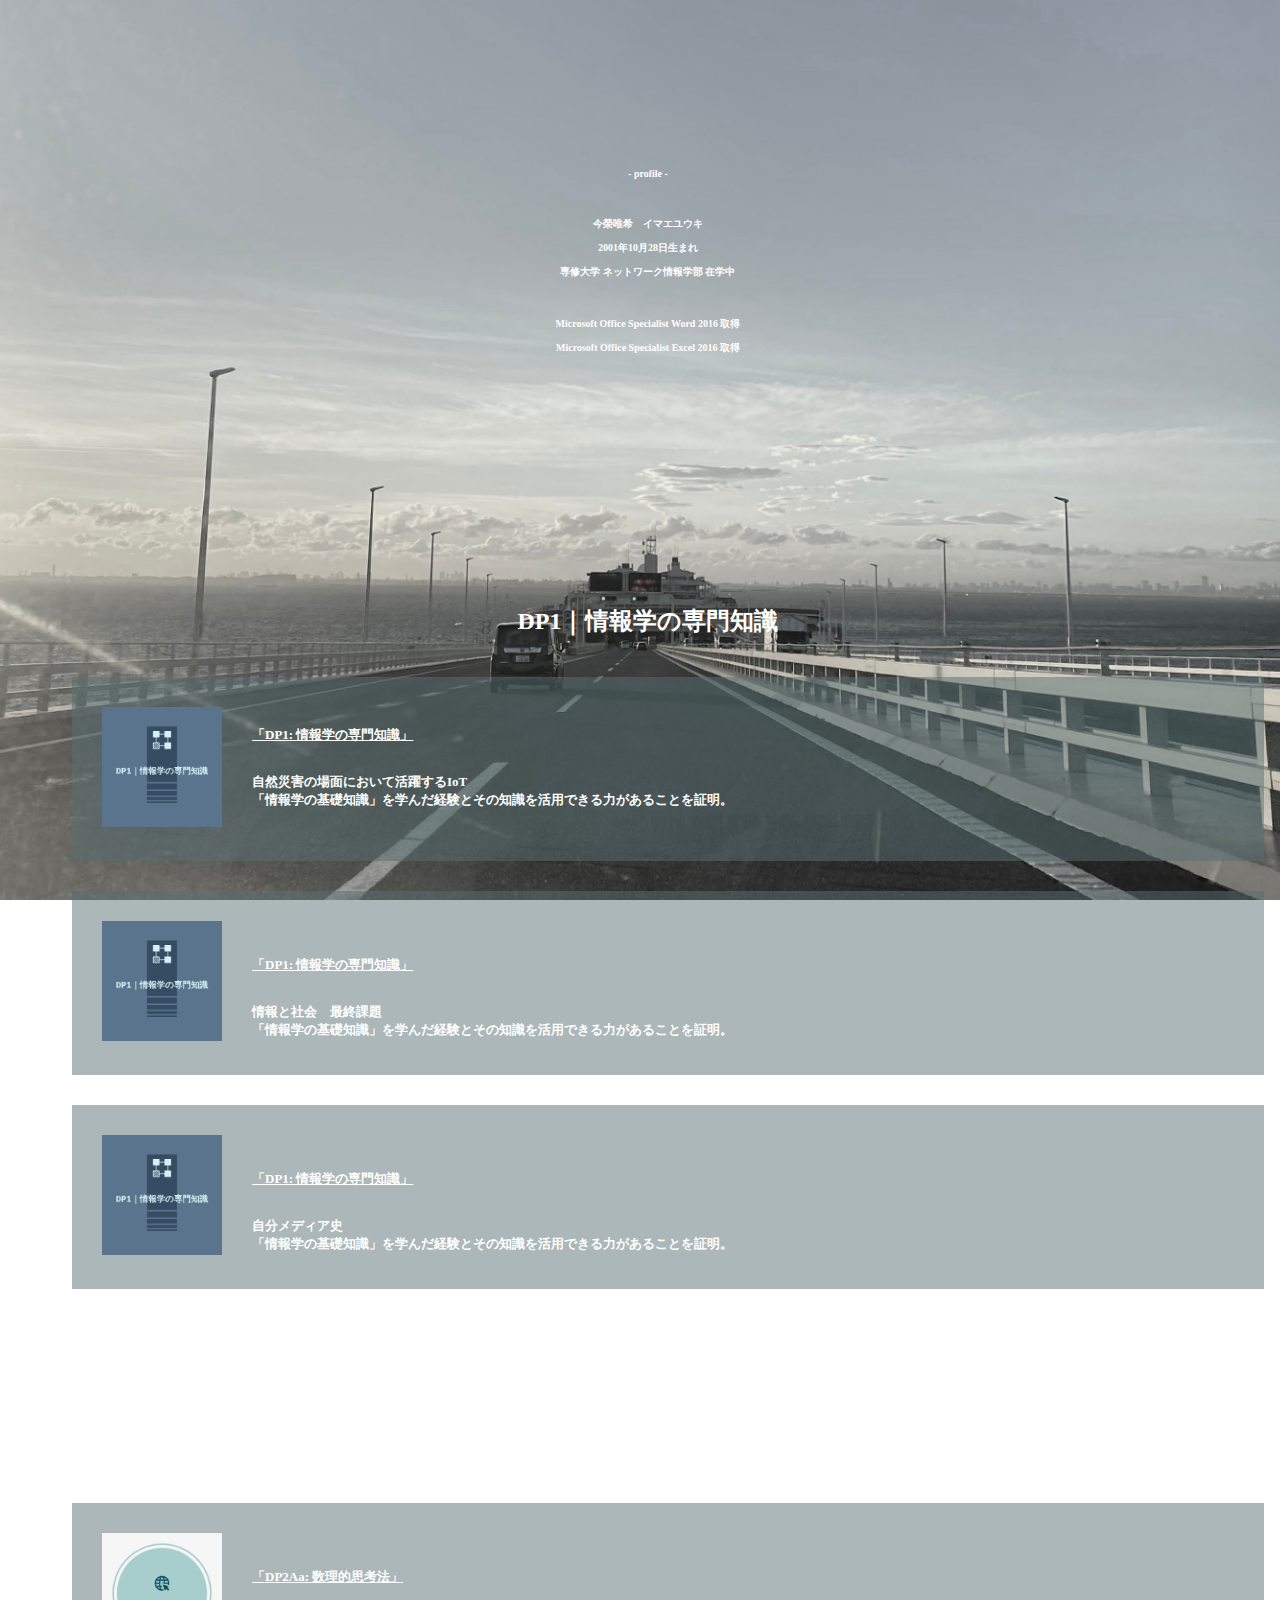
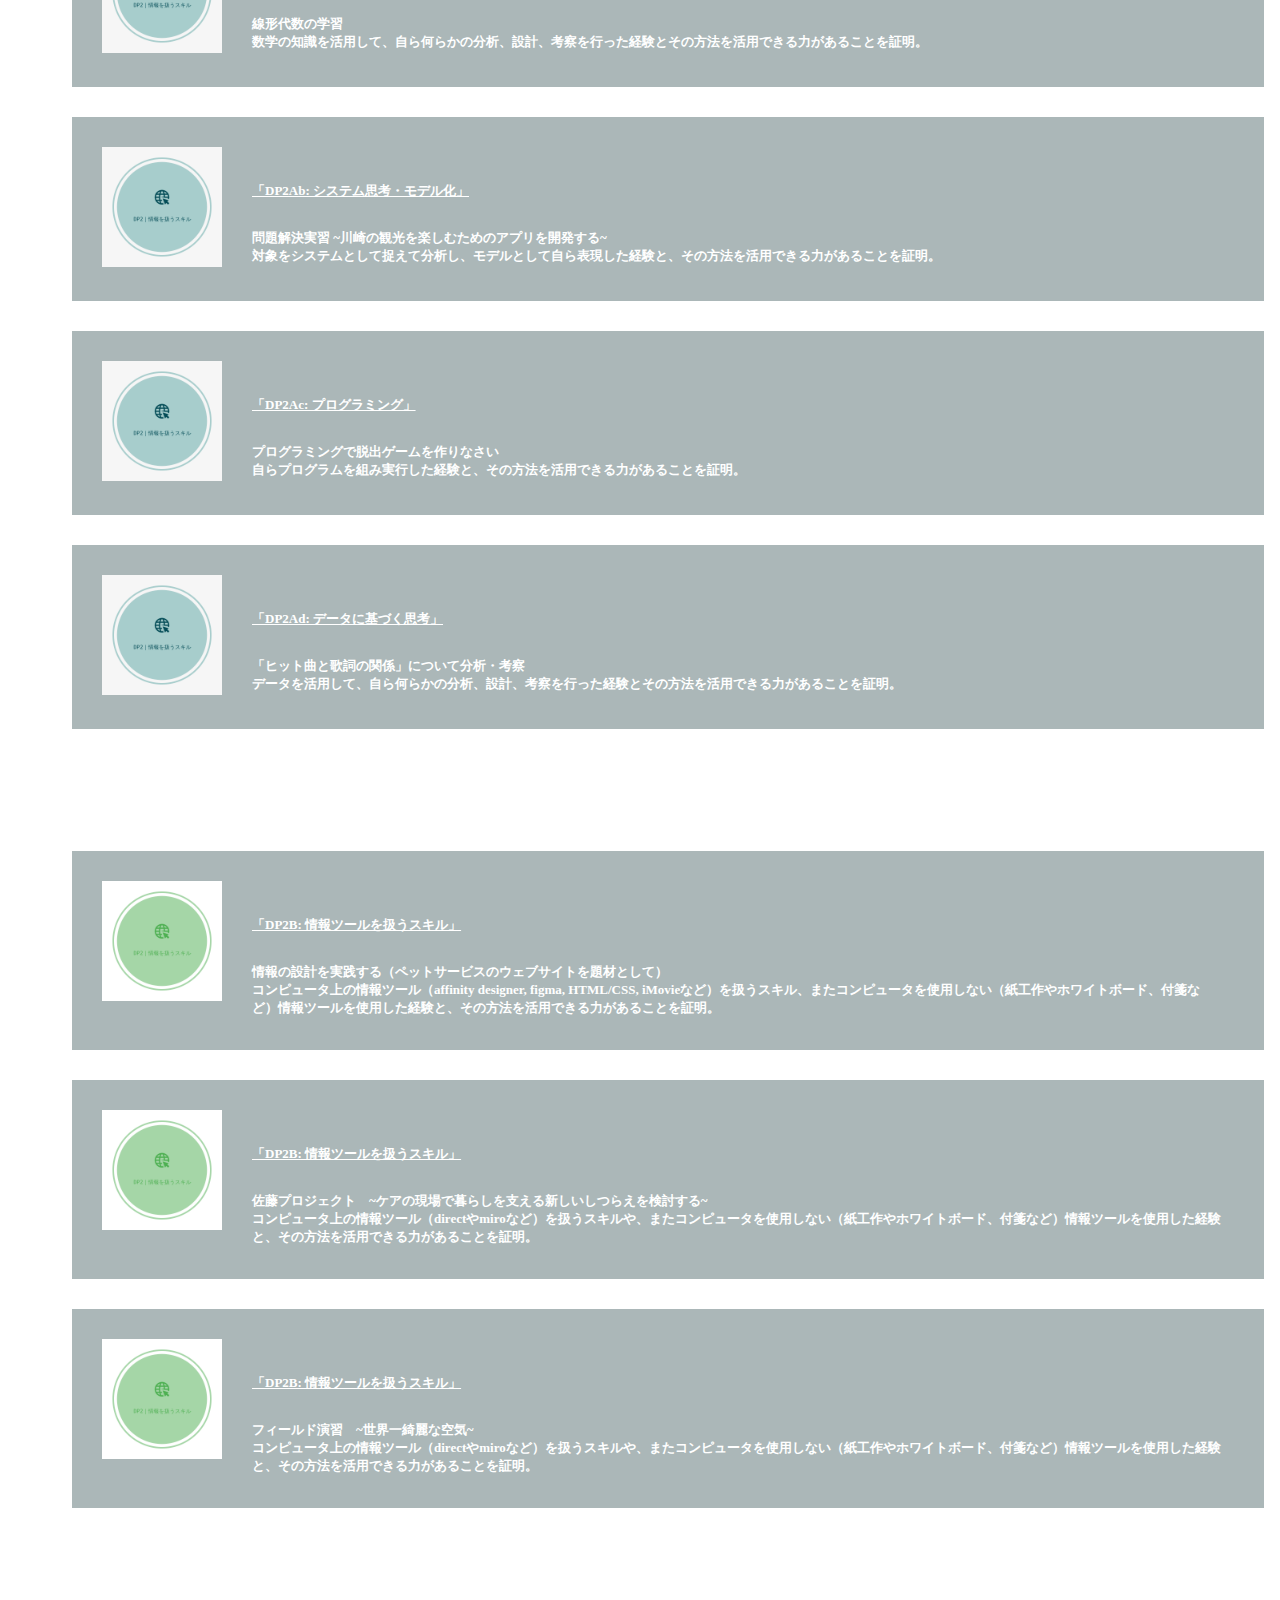
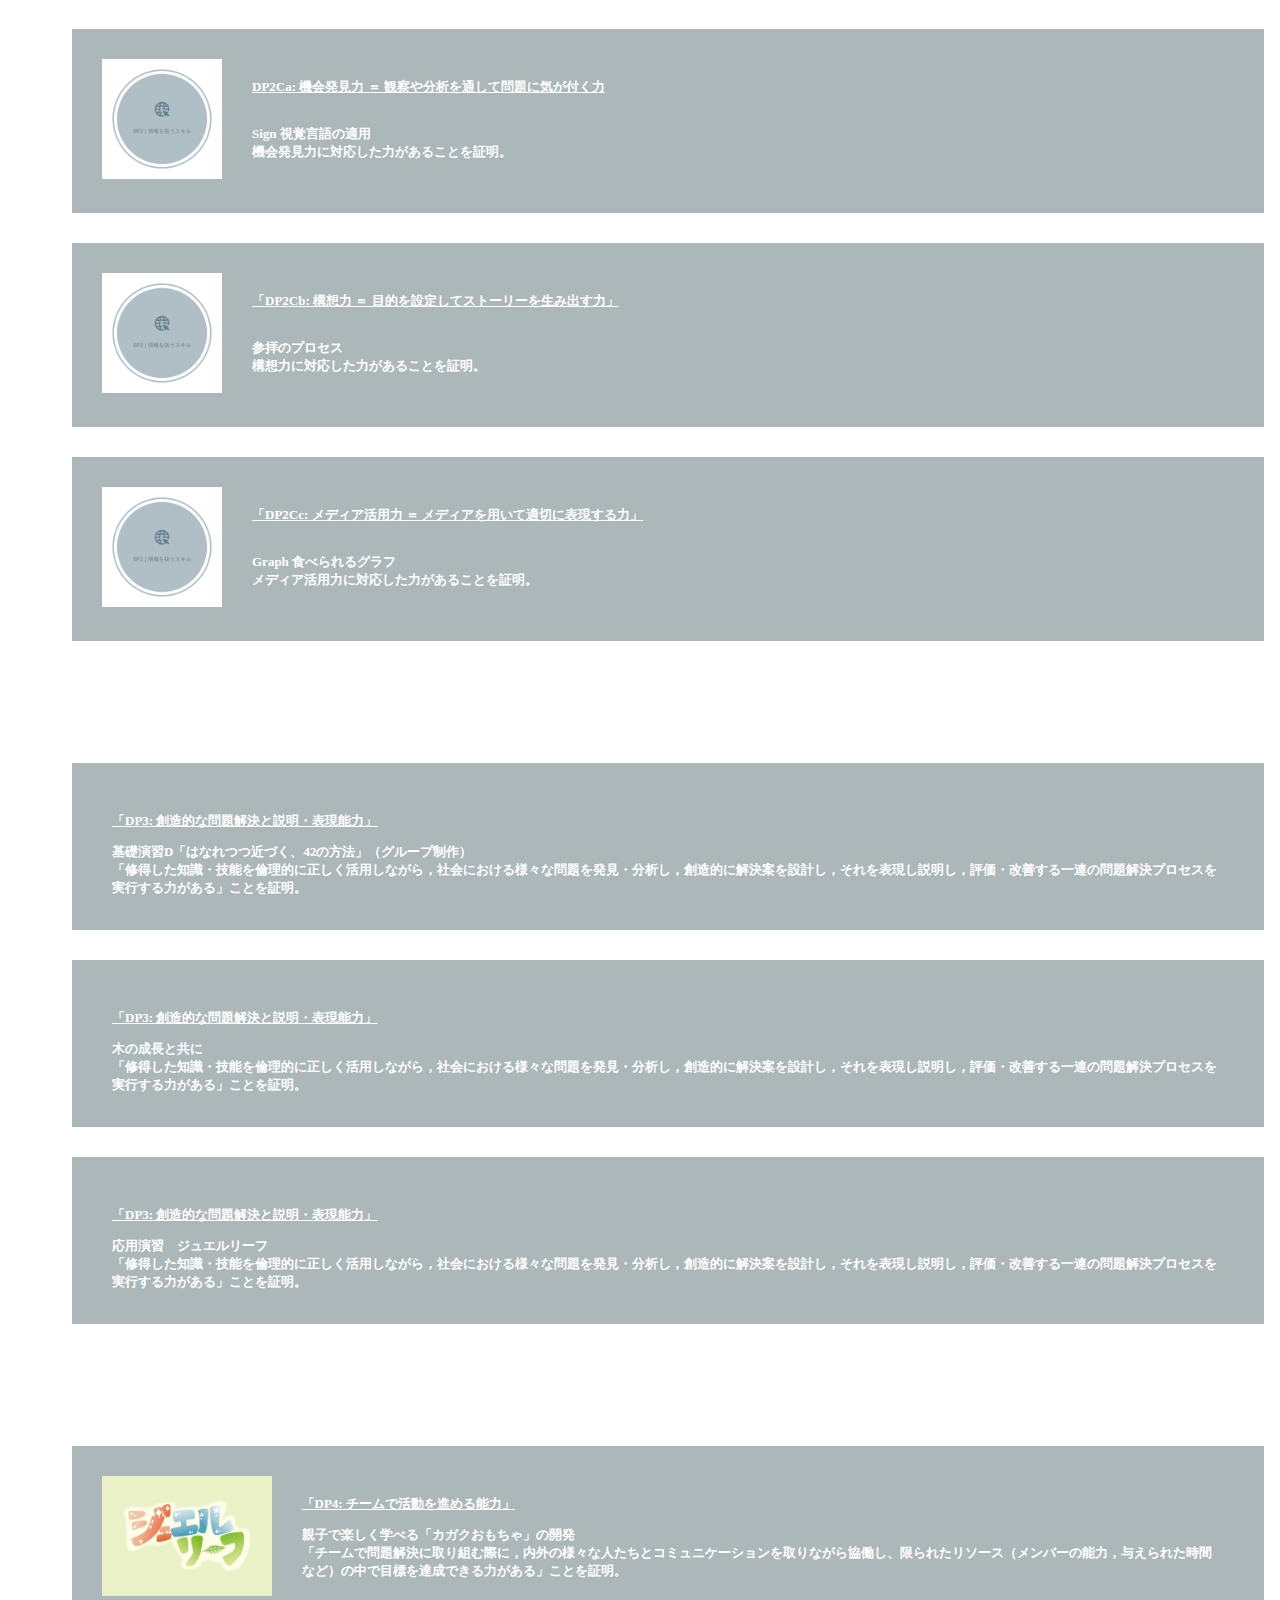
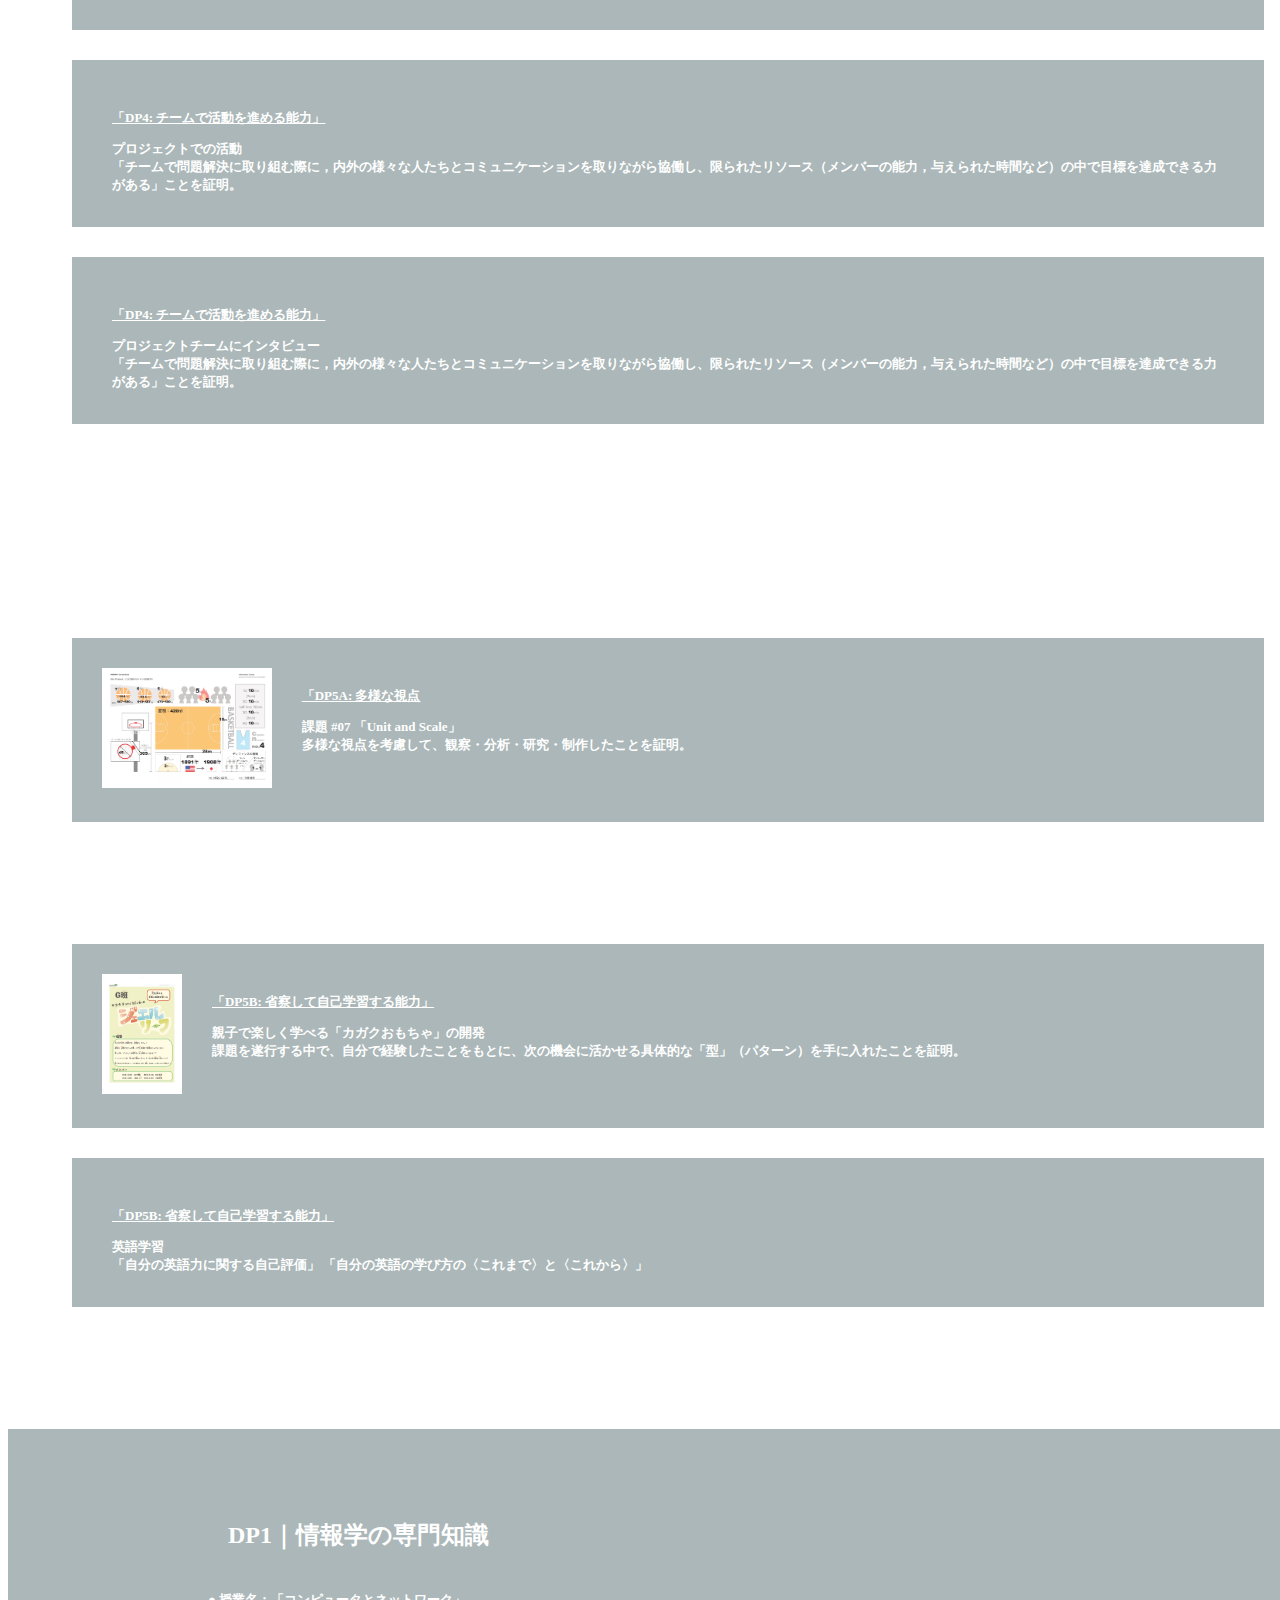
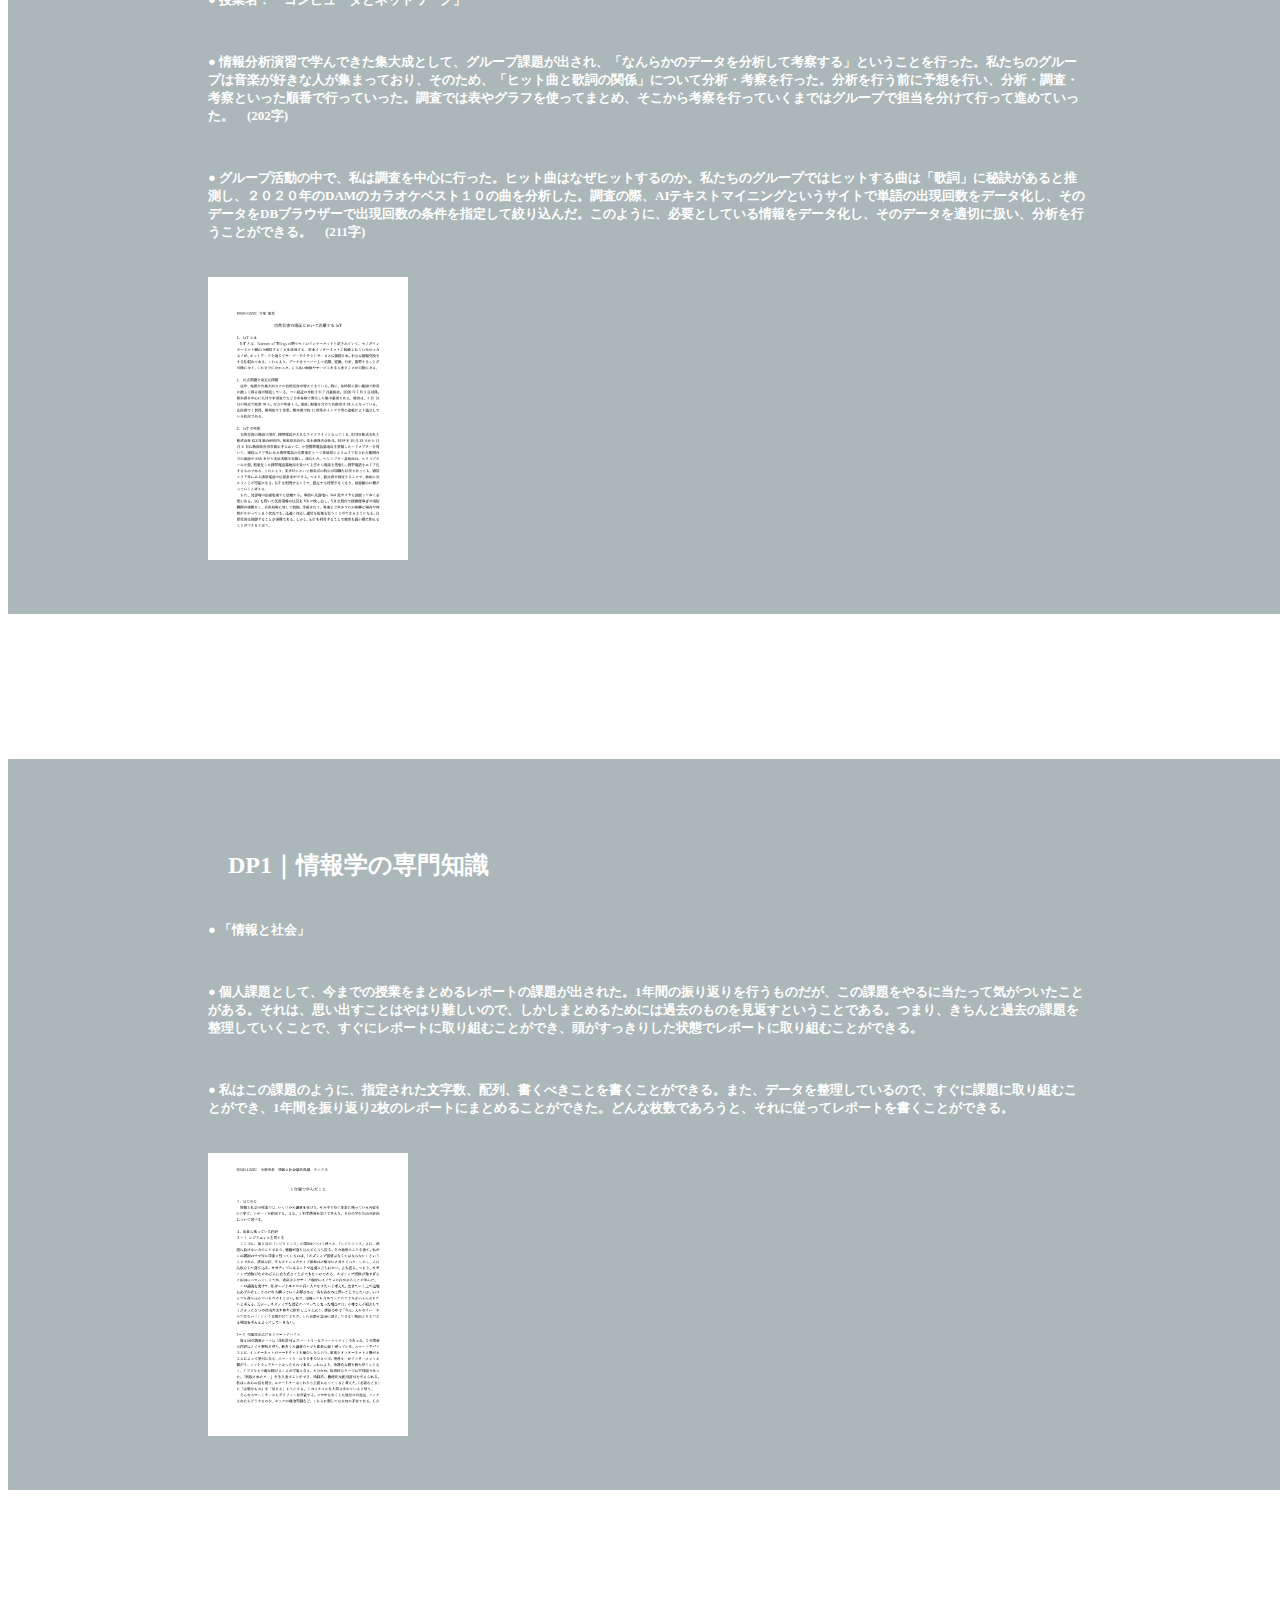
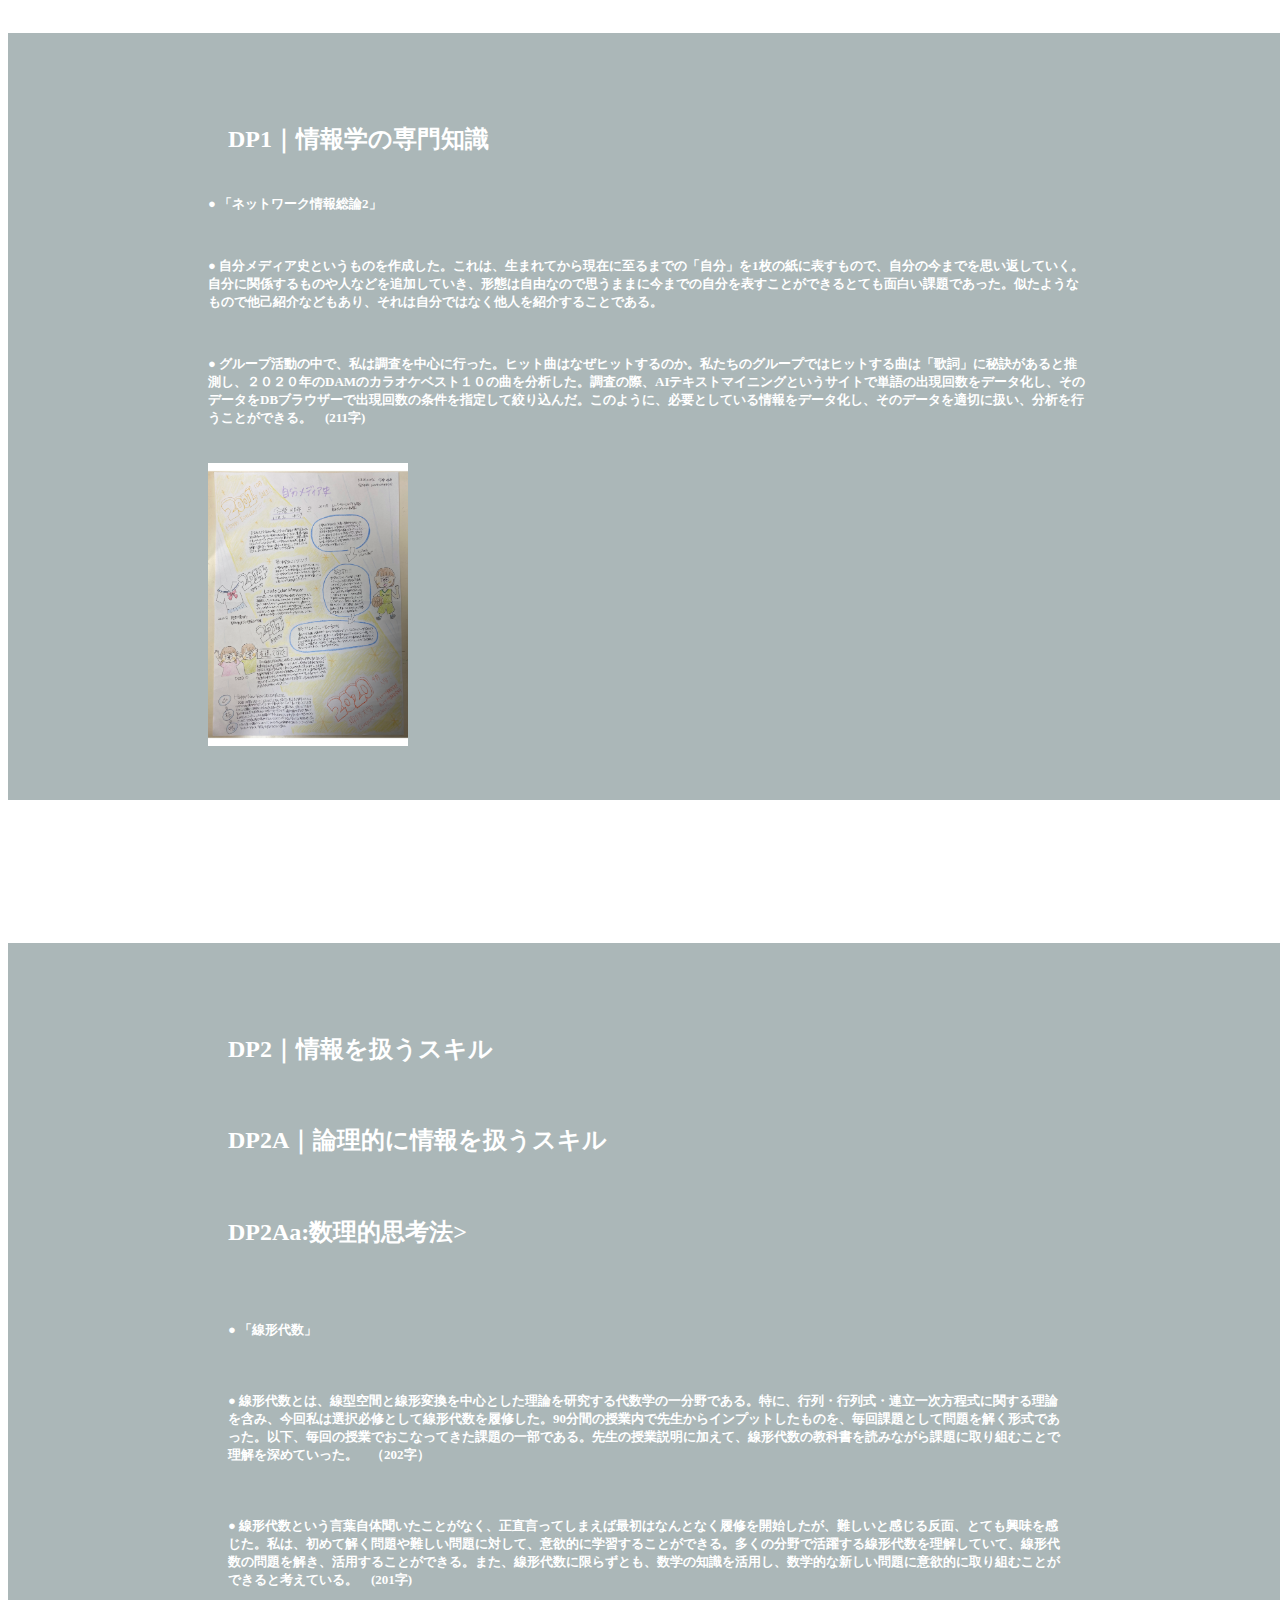
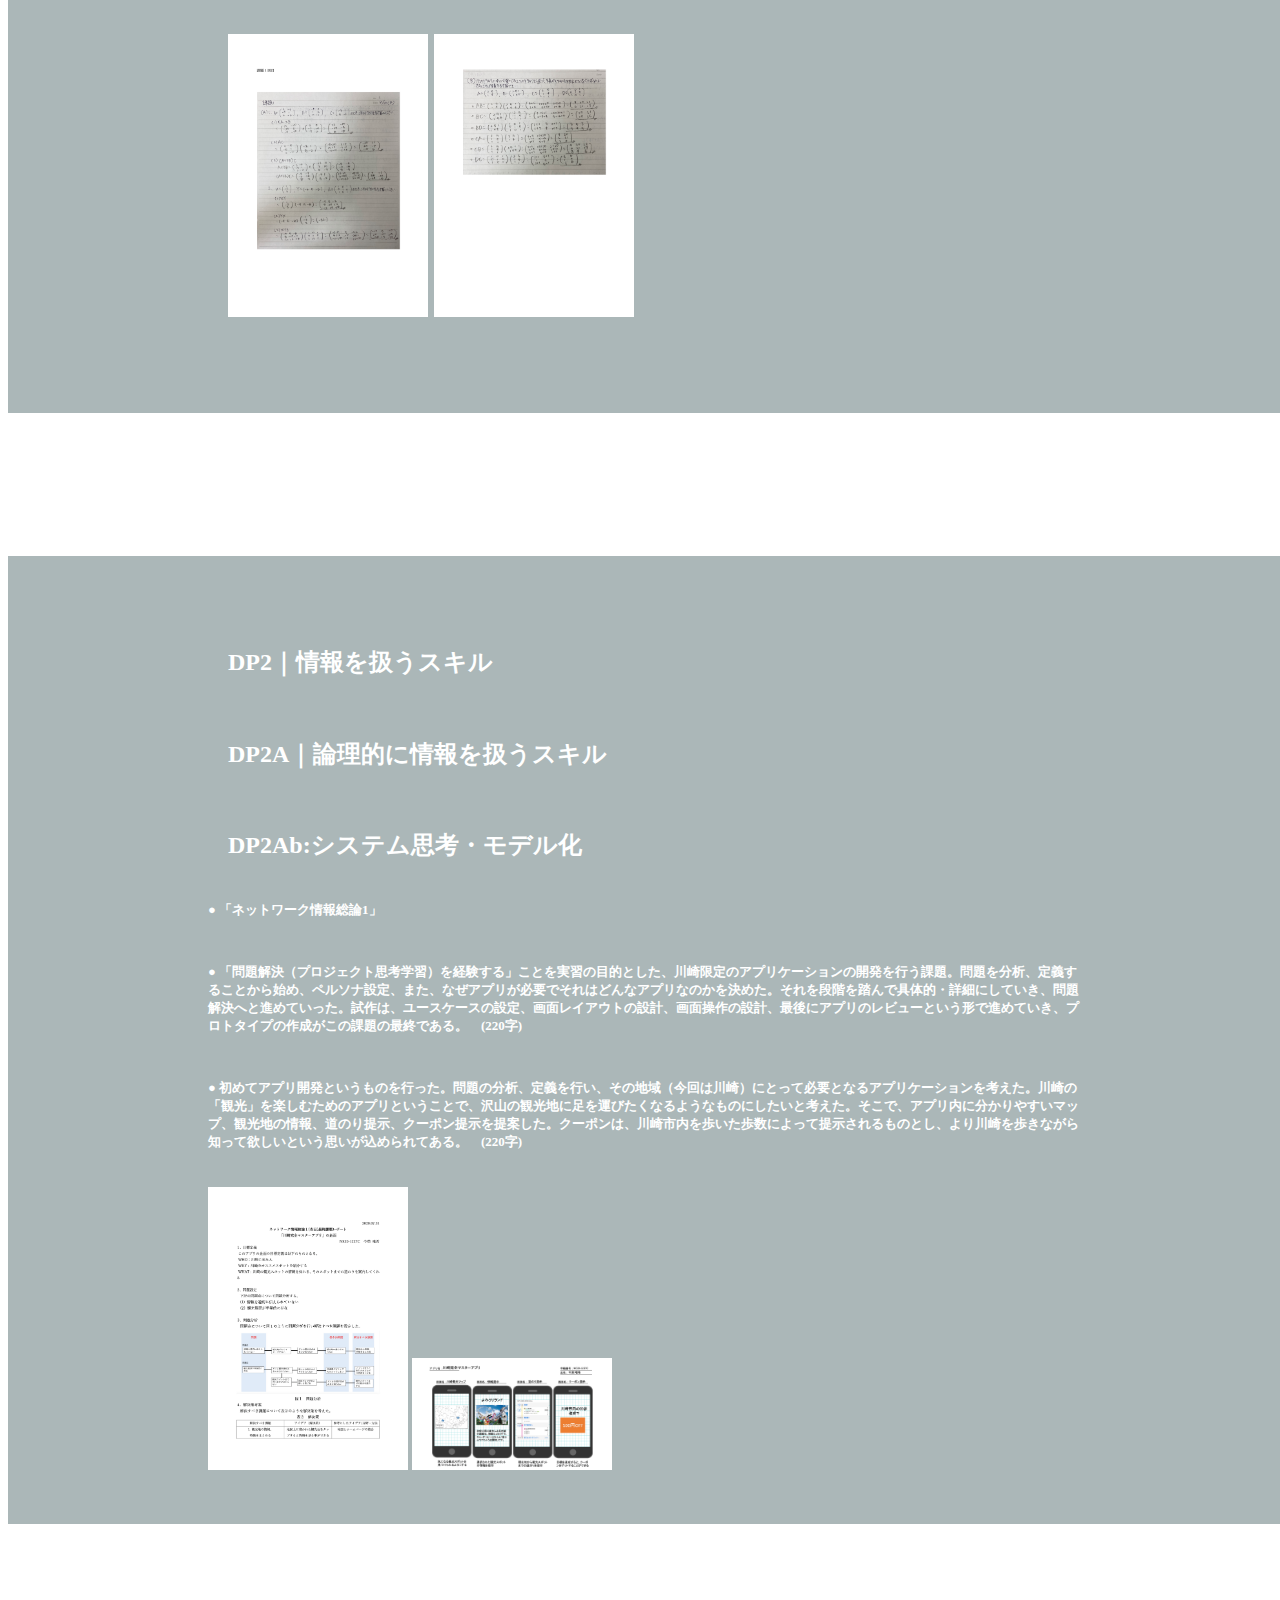
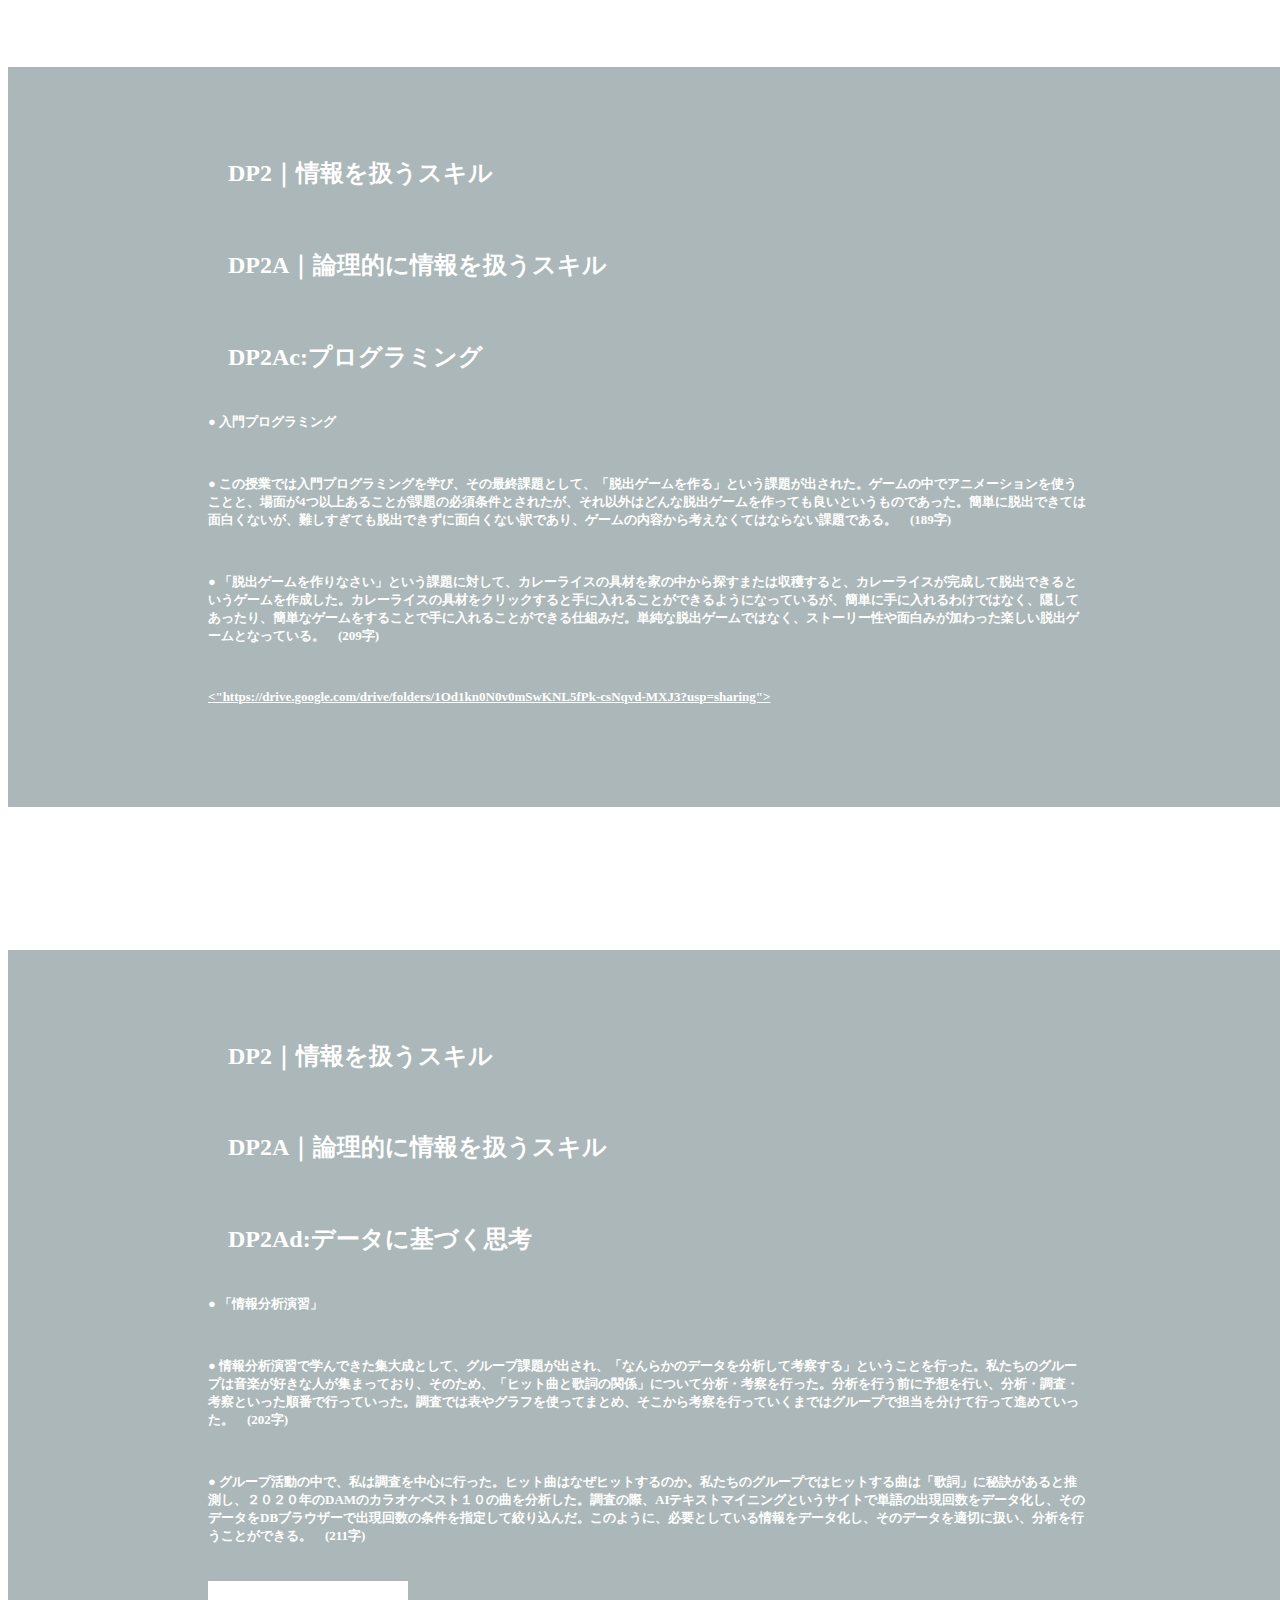
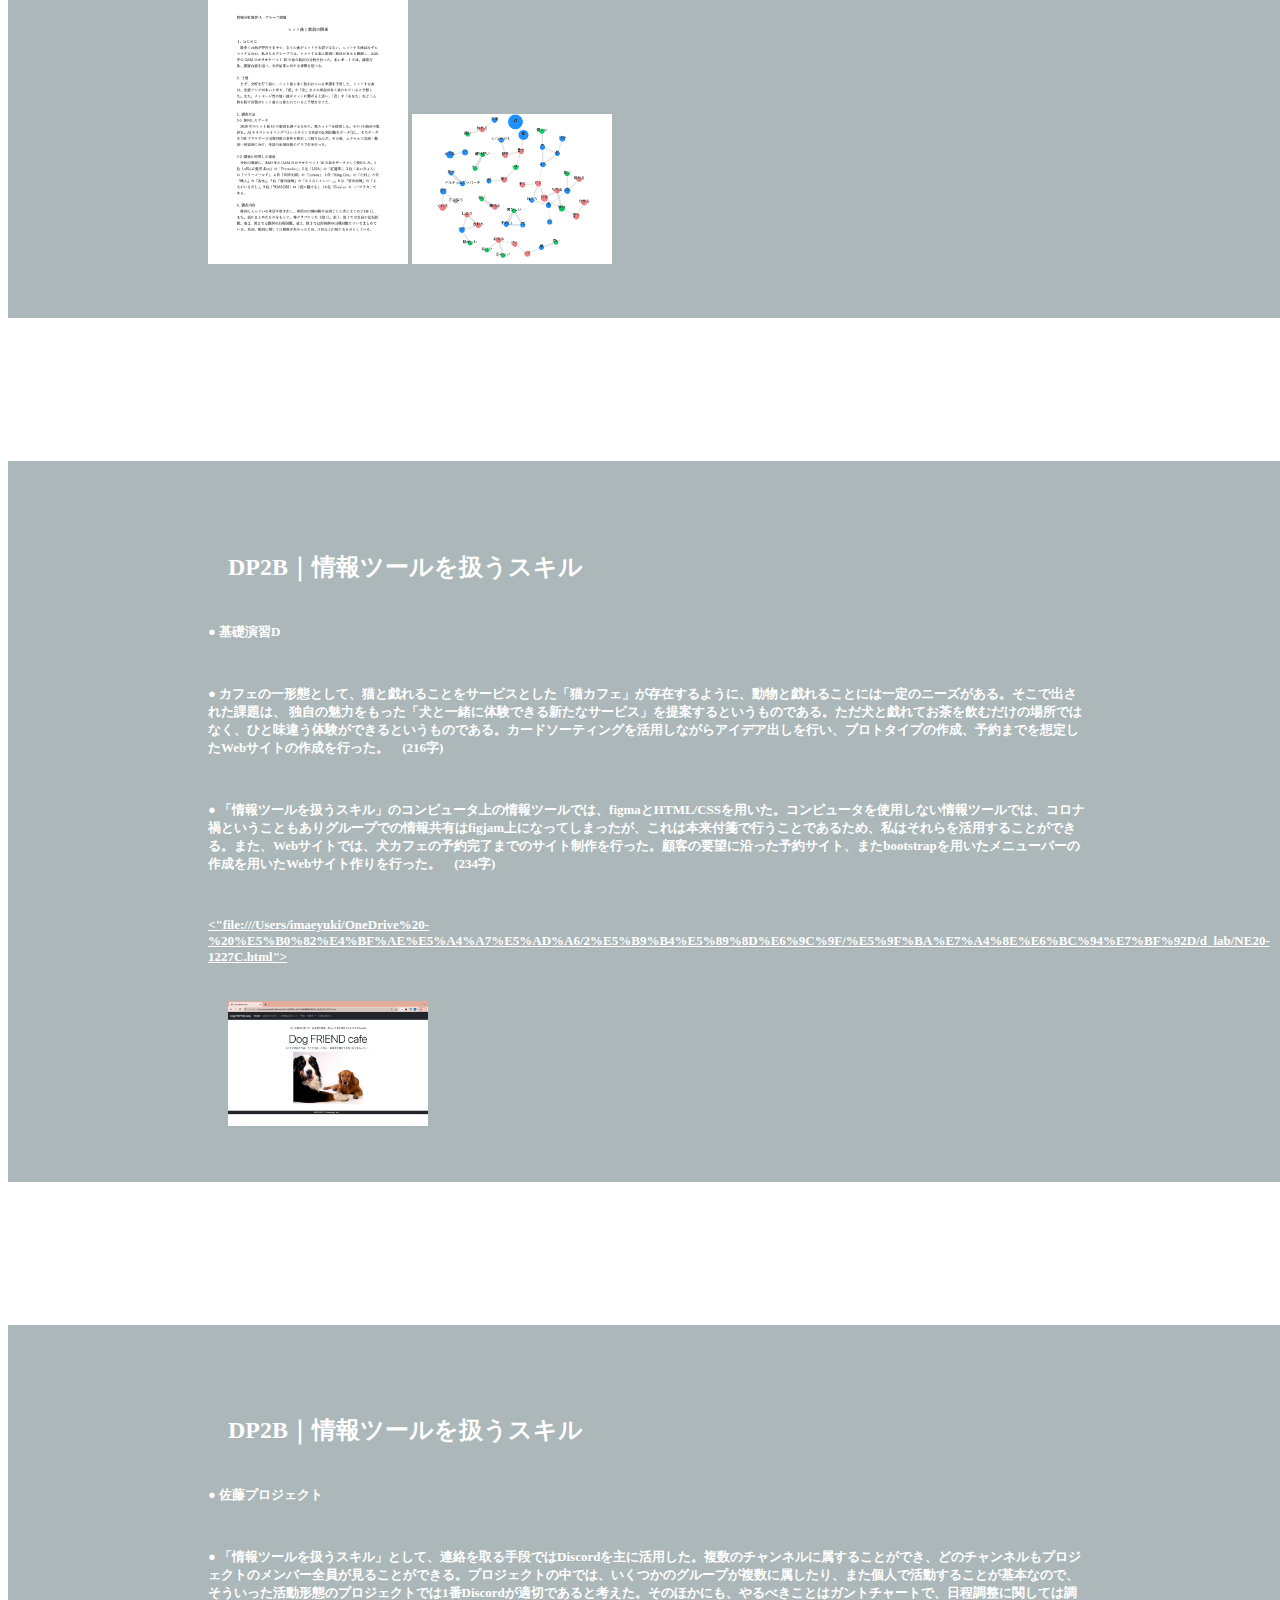
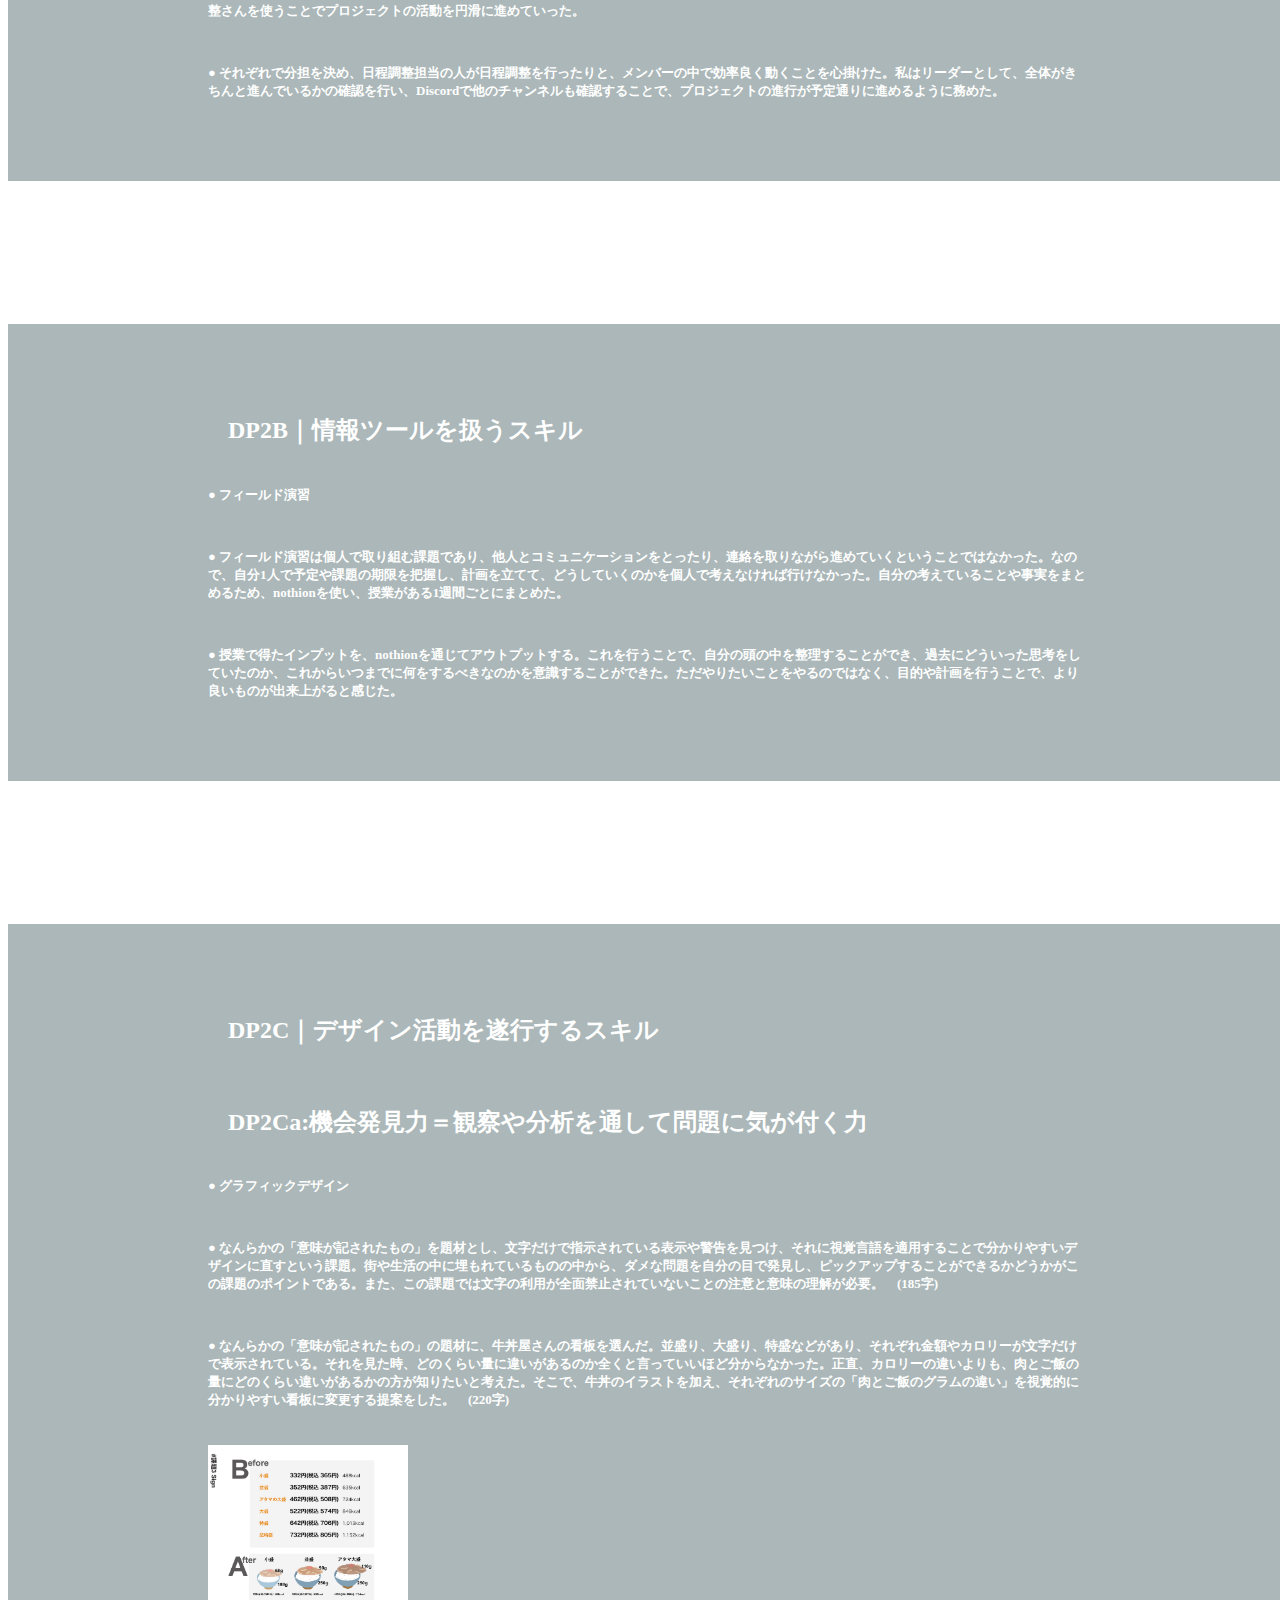
==== commit 5b798ca8: "Add files via upload" ====
--- a/index.html
+++ b/index.html
@@ -55,24 +55,24 @@
 
       <div class="content fadeUpTrigger">
         <div class="yokonarabe">
-          <div class="yokonerabe1"><a href="dp11.html"><img src="dp1.png" alt=""></a></div>
-          <div class="yokonarabe2"><a href="DP11.html"><p><br>「DP1: 情報学の専門知識」</p></a>
+          <div class="yokonerabe1"><a href="#dp11"><img src="dp1.png" alt=""></a></div>
+          <div class="yokonarabe2"><a href="#dp11"><p><br>「DP1: 情報学の専門知識」</p></a>
           <p><br>自然災害の場面において活躍するIoT<br>「情報学の基礎知識」を学んだ経験とその知識を活用できる力があることを証明。</p></div>
         </div>
       </div>
 
       <div class="content fadeUpTrigger">
         <div class="yokonarabe">
-          <div class="yokonerabe1"><a href="dp12.html"><img src="dp1.png" alt=""></a></div>
-          <div class="yokonarabe2"><a href="DP12.html"><p><br><br>「DP1: 情報学の専門知識」</p></a>
+          <div class="yokonerabe1"><a href="#dp12"><img src="dp1.png" alt=""></a></div>
+          <div class="yokonarabe2"><a href="#dp12"><p><br><br>「DP1: 情報学の専門知識」</p></a>
           <p><br>情報と社会　最終課題<br>「情報学の基礎知識」を学んだ経験とその知識を活用できる力があることを証明。</p></div>
         </div>
       </div>
 
       <div class="content fadeUpTrigger">
         <div class="yokonarabe">
-          <div class="yokonerabe1"><a href="dp13.html"><img src="dp1.png" alt=""></a></div>
-          <div class="yokonarabe2"><a href="DP13.html"><p><br><br>「DP1: 情報学の専門知識」</p></a>
+          <div class="yokonerabe1"><a href="#dp13"><img src="dp1.png" alt=""></a></div>
+          <div class="yokonarabe2"><a href="#dp13"><p><br><br>「DP1: 情報学の専門知識」</p></a>
           <p><br>自分メディア史<br>「情報学の基礎知識」を学んだ経験とその知識を活用できる力があることを証明。</p></div>
         </div>
       </div>
@@ -82,32 +82,32 @@
 
       <div class="content fadeUpTrigger">
         <div class="yokonarabe">
-          <div class="yokonerabe1"><a href="dp2aa.html"><img src="dp2a.png" alt=""></a></div>
-          <div class="yokonarabe2"><a href="DP2Aa.html"><p><br><br>「DP2Aa: 数理的思考法」</p></a>
+          <div class="yokonerabe1"><a href="#dp2aa"><img src="dp2a.png" alt=""></a></div>
+          <div class="yokonarabe2"><a href="#dp2aa"><p><br><br>「DP2Aa: 数理的思考法」</p></a>
           <p><br>線形代数の学習<br>数学の知識を活用して、自ら何らかの分析、設計、考察を行った経験とその方法を活用できる力があることを証明。</p></div>
         </div>
       </div>
 
       <div class="content fadeUpTrigger">
         <div class="yokonarabe">
-          <div class="yokonerabe1"><a href="dp2ab.html"><img src="dp2a.png" alt=""></a></a></div>
-          <div class="yokonarabe2"><a href="DP2Ab.html"><p><br><br>「DP2Ab: システム思考・モデル化」</p></a>
+          <div class="yokonerabe1"><a href="#dp2ab"><img src="dp2a.png" alt=""></a></a></div>
+          <div class="yokonarabe2"><a href="#dp2ab"><p><br><br>「DP2Ab: システム思考・モデル化」</p></a>
           <p><br>問題解決実習 ~川崎の観光を楽しむためのアプリを開発する~<br>対象をシステムとして捉えて分析し、モデルとして自ら表現した経験と、その方法を活用できる力があることを証明。</p></div>
         </div>
       </div>
 
       <div class="content fadeUpTrigger">
         <div class="yokonarabe">
-          <div class="yokonerabe1"><a href="dp2ac.html"><img src="dp2a.png" alt=""></a></div>
-          <div class="yokonarabe2"><a href="dp2ac.html"><p><br><br>「DP2Ac: プログラミング」</p></a>
+          <div class="yokonerabe1"><a href="#dp2ac"><img src="dp2a.png" alt=""></a></div>
+          <div class="yokonarabe2"><a href="#dp2ac"><p><br><br>「DP2Ac: プログラミング」</p></a>
           <p><br>プログラミングで脱出ゲームを作りなさい<br>自らプログラムを組み実行した経験と、その方法を活用できる力があることを証明。</p></div>
         </div>
       </div>
 
       <div class="content fadeUpTrigger">
         <div class="yokonarabe">
-          <div class="yokonerabe1"><a href="dp2ad.html"><img src="dp2a.png" alt=""></a></div>
-          <div class="yokonarabe2"><a href="DP2Ad.html"><p><br><br>「DP2Ad: データに基づく思考」</p></a>
+          <div class="yokonerabe1"><a href="#dp2ad"><img src="dp2a.png" alt=""></a></div>
+          <div class="yokonarabe2"><a href="#dp2ad"><p><br><br>「DP2Ad: データに基づく思考」</p></a>
           <p><br>「ヒット曲と歌詞の関係」について分析・考察<br>データを活用して、自ら何らかの分析、設計、考察を行った経験とその方法を活用できる力があることを証明。</p></div>
         </div>
       </div>
@@ -116,8 +116,8 @@
 
       <div class="content fadeUpTrigger">
         <div class="yokonarabe">
-          <div class="yokonerabe1"><a href="dp2b1.html"><img src="dp2bb.png" alt=""></a></div>
-          <div class="yokonarabe2"><a href="dp2b1.html"><p><br><br>「DP2B: 情報ツールを扱うスキル」</p></a>
+          <div class="yokonerabe1"><a href="#dp2b1"><img src="dp2bb.png" alt=""></a></div>
+          <div class="yokonarabe2"><a href="#dp2b1"><p><br><br>「DP2B: 情報ツールを扱うスキル」</p></a>
             <p><br>情報の設計を実践する（ペットサービスのウェブサイトを題材として）
               <br>コンピュータ上の情報ツール（affinity designer, figma, HTML/CSS, iMovieなど）を扱うスキル、またコンピュータを使用しない（紙工作やホワイトボード、付箋など）情報ツールを使用した経験と、その方法を活用できる力があることを証明。</p></div>
         </div>
@@ -125,8 +125,8 @@
 
       <div class="content fadeUpTrigger">
         <div class="yokonarabe">
-          <div class="yokonerabe1"><a href="dp2b2.html"><img src="dp2bb.png" alt=""></a></div>
-          <div class="yokonarabe2"><a href="dp2b2.html"><p><br><br>「DP2B: 情報ツールを扱うスキル」</p></a>
+          <div class="yokonerabe1"><a href="#dp2b2"><img src="dp2bb.png" alt=""></a></div>
+          <div class="yokonarabe2"><a href="#dp2b2"><p><br><br>「DP2B: 情報ツールを扱うスキル」</p></a>
             <p><br>佐藤プロジェクト　~ケアの現場で暮らしを支える新しいしつらえを検討する~
               <br>コンピュータ上の情報ツール（directやmiroなど）を扱うスキルや、またコンピュータを使用しない（紙工作やホワイトボード、付箋など）情報ツールを使用した経験と、その方法を活用できる力があることを証明。</p></div>
         </div>
@@ -134,8 +134,8 @@
 
       <div class="content fadeUpTrigger">
         <div class="yokonarabe">
-          <div class="yokonerabe1"><a href="dp2b3.html"><img src="dp2bb.png" alt=""></a></div>
-          <div class="yokonarabe2"><a href="dp2b3.html"><p><br><br>「DP2B: 情報ツールを扱うスキル」</p></a>
+          <div class="yokonerabe1"><a href="#dp2b3"><img src="dp2bb.png" alt=""></a></div>
+          <div class="yokonarabe2"><a href="#dp2b3"><p><br><br>「DP2B: 情報ツールを扱うスキル」</p></a>
             <p><br>フィールド演習　~世界一綺麗な空気~
               <br>コンピュータ上の情報ツール（directやmiroなど）を扱うスキルや、またコンピュータを使用しない（紙工作やホワイトボード、付箋など）情報ツールを使用した経験と、その方法を活用できる力があることを証明。</p></div>
         </div>
@@ -145,8 +145,8 @@
 
       <div class="content fadeUpTrigger">
         <div class="yokonarabe">
-          <div class="yokonerabe1"><a href="dp2ca.html"><img src="dp2c.png" alt=""></a></div>
-          <div class="yokonarabe2"><a href="dp2ca.html"><p><br>DP2Ca: 機会発見力 ＝ 観察や分析を通して問題に気が付く力</p></a>
+          <div class="yokonerabe1"><a href="#dp2ca"><img src="dp2c.png" alt=""></a></div>
+          <div class="yokonarabe2"><a href="#dp2ca"><p><br>DP2Ca: 機会発見力 ＝ 観察や分析を通して問題に気が付く力</p></a>
             <p><br>Sign 視覚言語の適用
             <br>機会発見力に対応した力があることを証明。</p></div>
         </div>
@@ -154,8 +154,8 @@
 
       <div class="content fadeUpTrigger">
         <div class="yokonarabe">
-          <div class="yokonerabe1"><a href="dp2cb.html"><img src="dp2c.png" alt=""></a></div>
-          <div class="yokonarabe2"><a href="dp2cb.html"><p><br>「DP2Cb: 構想力 ＝ 目的を設定してストーリーを生み出す力」</p></a>
+          <div class="yokonerabe1"><a href="#dp2cb"><img src="dp2c.png" alt=""></a></div>
+          <div class="yokonarabe2"><a href="#dp2cb"><p><br>「DP2Cb: 構想力 ＝ 目的を設定してストーリーを生み出す力」</p></a>
             <p><br>参拝のプロセス
             <br>構想力に対応した力があることを証明。</p></div>
         </div>
@@ -163,8 +163,8 @@
 
       <div class="content fadeUpTrigger">
         <div class="yokonarabe">
-          <div class="yokonerabe1"><a href="dp2cc.html"><img src="dp2c.png" alt=""></a></div>
-          <div class="yokonarabe2"><a href="dp2cc.html"><p><br>「DP2Cc: メディア活用力 ＝ メディアを用いて適切に表現する力」</p></a>
+          <div class="yokonerabe1"><a href="#dp2cc"><img src="dp2c.png" alt=""></a></div>
+          <div class="yokonarabe2"><a href="#dp2cc"><p><br>「DP2Cc: メディア活用力 ＝ メディアを用いて適切に表現する力」</p></a>
             <p><br>Graph 食べられるグラフ
             <br>メディア活用力に対応した力があることを証明。</p></div>
         </div>
@@ -174,8 +174,8 @@
 
       <div class="content fadeUpTrigger">
         <div class="yokonarabe">
-          <div class="yokonerabe1"><a href="dp31.html"></a></div>
-          <div class="yokonarabe2"><a href="dp31.html"><p><br>「DP3: 創造的な問題解決と説明・表現能力」</p></a>
+          <div class="yokonerabe1"><a href="#dp31"></a></div>
+          <div class="yokonarabe2"><a href="#dp31"><p><br>「DP3: 創造的な問題解決と説明・表現能力」</p></a>
             <p>基礎演習D「はなれつつ近づく、42の方法」（グループ制作）
               <br>「修得した知識・技能を倫理的に正しく活用しながら，社会における様々な問題を発見・分析し，創造的に解決案を設計し，それを表現し説明し，評価・改善する一連の問題解決プロセスを実行する力がある」ことを証明。</p></div>
         </div>
@@ -183,8 +183,8 @@
 
       <div class="content fadeUpTrigger">
         <div class="yokonarabe">
-          <div class="yokonerabe1"><a href="dp32.html"></a></div>
-          <div class="yokonarabe2"><a href="dp32.html"><p><br>「DP3: 創造的な問題解決と説明・表現能力」</p></a>
+          <div class="yokonerabe1"><a href="#dp32"></a></div>
+          <div class="yokonarabe2"><a href="#dp32"><p><br>「DP3: 創造的な問題解決と説明・表現能力」</p></a>
             <p>木の成長と共に
             <br>「修得した知識・技能を倫理的に正しく活用しながら，社会における様々な問題を発見・分析し，創造的に解決案を設計し，それを表現し説明し，評価・改善する一連の問題解決プロセスを実行する力がある」ことを証明。</p></div>
         </div>
@@ -192,8 +192,8 @@
 
       <div class="content fadeUpTrigger">
         <div class="yokonarabe">
-          <div class="yokonerabe1"><a href="dp33.html"></a></div>
-          <div class="yokonarabe2"><a href="dp33.html"><p><br>「DP3: 創造的な問題解決と説明・表現能力」</p></a>
+          <div class="yokonerabe1"><a href="#dp33"></a></div>
+          <div class="yokonarabe2"><a href="#dp33"><p><br>「DP3: 創造的な問題解決と説明・表現能力」</p></a>
             <p>応用演習　ジュエルリーフ
             <br>「修得した知識・技能を倫理的に正しく活用しながら，社会における様々な問題を発見・分析し，創造的に解決案を設計し，それを表現し説明し，評価・改善する一連の問題解決プロセスを実行する力がある」ことを証明。</p></div>
         </div>
@@ -203,8 +203,8 @@
 
       <div class="content fadeUpTrigger">
         <div class="yokonarabe">
-          <div class="yokonerabe1"><a href="dp41.html"><img src="CD21_G_logo.png" alt=""></a></div>
-          <div class="yokonarabe2"><a href="dp41.html"><p><br>「DP4: チームで活動を進める能力」</p></a>
+          <div class="yokonerabe1"><a href="#dp41"><img src="CD21_G_logo.png" alt=""></a></div>
+          <div class="yokonarabe2"><a href="#dp41"><p><br>「DP4: チームで活動を進める能力」</p></a>
             <p>親子で楽しく学べる「カガクおもちゃ」の開発
               <br>「チームで問題解決に取り組む際に，内外の様々な人たちとコミュニケーションを取りながら協働し、限られたリソース（メンバーの能力，与えられた時間など）の中で目標を達成できる力がある」ことを証明。</p></div>
         </div>
@@ -212,8 +212,8 @@
 
       <div class="content fadeUpTrigger">
         <div class="yokonarabe">
-          <div class="yokonerabe1"><a href="dp42.html"></a></div>
-          <div class="yokonarabe2"><a href="dp42.html"><p><br>「DP4: チームで活動を進める能力」</p></a>
+          <div class="yokonerabe1"><a href="#dp42"></a></div>
+          <div class="yokonarabe2"><a href="#dp42"><p><br>「DP4: チームで活動を進める能力」</p></a>
             <p>プロジェクトでの活動
               <br>「チームで問題解決に取り組む際に，内外の様々な人たちとコミュニケーションを取りながら協働し、限られたリソース（メンバーの能力，与えられた時間など）の中で目標を達成できる力がある」ことを証明。</p></div>
         </div>
@@ -221,8 +221,8 @@
 
       <div class="content fadeUpTrigger">
         <div class="yokonarabe">
-          <div class="yokonerabe1"><a href="dp43.html"></a></div>
-          <div class="yokonarabe2"><a href="dp43.html"><p><br>「DP4: チームで活動を進める能力」</p></a>
+          <div class="yokonerabe1"><a href="#dp43"></a></div>
+          <div class="yokonarabe2"><a href="#dp43"><p><br>「DP4: チームで活動を進める能力」</p></a>
             <p>プロジェクトチームにインタビュー
               <br>「チームで問題解決に取り組む際に，内外の様々な人たちとコミュニケーションを取りながら協働し、限られたリソース（メンバーの能力，与えられた時間など）の中で目標を達成できる力がある」ことを証明。</p></div>
         </div>
@@ -233,8 +233,8 @@
 
       <div class="content fadeUpTrigger">
         <div class="yokonarabe">
-          <div class="yokonerabe1"><a href="dp5a.html"></a><img src="dp5a.jpg" alt=""></div>
-          <div class="yokonarabe2"><a href="dp5a.html"><p><br>「DP5A: 多様な視点</p></a>
+          <div class="yokonerabe1"><a href="#dp5a"></a><img src="dp5a.jpg" alt=""></div>
+          <div class="yokonarabe2"><a href="#dp5a"><p><br>「DP5A: 多様な視点</p></a>
             <p>課題 #07 「Unit and Scale」
             <br>多様な視点を考慮して、観察・分析・研究・制作したことを証明。</p></div>
         </div>
@@ -244,8 +244,8 @@
 
       <div class="content fadeUpTrigger">
         <div class="yokonarabe">
-          <div class="yokonerabe1"><a href="dp5b.html"><img src="dp5b1.jpg" alt=""></a></div>
-          <div class="yokonarabe2"><a href="dp5b.html"><p><br>「DP5B: 省察して自己学習する能力」</p></a>
+          <div class="yokonerabe1"><a href="#dp5b"><img src="dp5b1.jpg" alt=""></a></div>
+          <div class="yokonarabe2"><a href="#dp5b"><p><br>「DP5B: 省察して自己学習する能力」</p></a>
             <p>親子で楽しく学べる「カガクおもちゃ」の開発
             <br>課題を遂行する中で、自分で経験したことをもとに、次の機会に活かせる具体的な「型」（パターン）を手に入れたことを証明。</p></div>
         </div>
@@ -253,8 +253,8 @@
 
       <div class="content fadeUpTrigger">
         <div class="yokonarabe">
-          <div class="yokonerabe1"><a href="dp5bb.html"></a></div>
-          <div class="yokonarabe2"><a href="dp5bb.html"><p><br>「DP5B: 省察して自己学習する能力」</p></a>
+          <div class="yokonerabe1"><a href="#dp5bb"></a></div>
+          <div class="yokonarabe2"><a href="#dp5bb"><p><br>「DP5B: 省察して自己学習する能力」</p></a>
             <p>英語学習
             <br>「自分の英語力に関する自己評価」 「自分の英語の学び方の〈これまで〉と〈これから〉」</p>
           </div>
@@ -266,7 +266,7 @@
 
     <div class="centering_parent">
       <span class="centering_item">
-        <h2>DP1｜情報学の専門知識</h2>
+        <a name="dp11"><h2>DP1｜情報学の専門知識</h2></a>
         <p>● 授業名：「コンピュータとネットワーク」</p>
         <br>
         <p>● 情報分析演習で学んできた集大成として、グループ課題が出され、「なんらかのデータを分析して考察する」ということを行った。私たちのグループは音楽が好きな人が集まっており、そのため、「ヒット曲と歌詞の関係」について分析・考察を行った。分析を行う前に予想を行い、分析・調査・考察といった順番で行っていった。調査では表やグラフを使ってまとめ、そこから考察を行っていくまではグループで担当を分けて行って進めていった。　(202字)</p>
@@ -282,42 +282,42 @@
 
     <div class="centering_parent">
       <span class="centering_item">
-        <h2>DP1｜情報学の専門知識</h2>
+        <a name="dp12"><h2>DP1｜情報学の専門知識</h2></a>
         <p>● 「情報と社会」</p>
         <br>
-        <p>● 情報分析演習で学んできた集大成として、グループ課題が出され、「なんらかのデータを分析して考察する」ということを行った。私たちのグループは音楽が好きな人が集まっており、そのため、「ヒット曲と歌詞の関係」について分析・考察を行った。分析を行う前に予想を行い、分析・調査・考察といった順番で行っていった。調査では表やグラフを使ってまとめ、そこから考察を行っていくまではグループで担当を分けて行って進めていった。　(202字)</p>
+        <p>● 個人課題として、今までの授業をまとめるレポートの課題が出された。1年間の振り返りを行うものだが、この課題をやるに当たって気がついたことがある。それは、思い出すことはやはり難しいので、しかしまとめるためには過去のものを見返すということである。つまり、きちんと過去の課題を整理していくことで、すぐにレポートに取り組むことができ、頭がすっきりした状態でレポートに取り組むことができる。</p>
+        <br>
+        <p>● 私はこの課題のように、指定された文字数、配列、書くべきことを書くことができる。また、データを整理しているので、すぐに課題に取り組むことができ、1年間を振り返り2枚のレポートにまとめることができた。どんな枚数であろうと、それに従ってレポートを書くことができる。</p>
+        <br>
+        <a href="dp12.pdf"><img src="dp12.jpg" alt=""></a>
+      </span>
+        <br>
+      </div>
+    <br>
+    <h2>-----</h2>
+    <br>
+
+    <div class="centering_parent">
+      <span class="centering_item">
+        <a name="dp13"><h2>DP1｜情報学の専門知識</h2></a>
+        <p>● 「ネットワーク情報総論2」</p>
+        <br>
+        <p>● 自分メディア史というものを作成した。これは、生まれてから現在に至るまでの「自分」を1枚の紙に表すもので、自分の今までを思い返していく。自分に関係するものや人などを追加していき、形態は自由なので思うままに今までの自分を表すことができるとても面白い課題であった。似たようなもので他己紹介などもあり、それは自分ではなく他人を紹介することである。</p>
         <br>
         <p>● グループ活動の中で、私は調査を中心に行った。ヒット曲はなぜヒットするのか。私たちのグループではヒットする曲は「歌詞」に秘訣があると推測し、２０２０年のDAMのカラオケベスト１０の曲を分析した。調査の際、AIテキストマイニングというサイトで単語の出現回数をデータ化し、そのデータをDBブラウザーで出現回数の条件を指定して絞り込んだ。このように、必要としている情報をデータ化し、そのデータを適切に扱い、分析を行うことができる。　(211字)</p>
         <br>
-        <a href="dp12.pdf"><img src="DP12.jpg" alt=""></a>
-      </span>
-        <br>
-      </div>
-    <br>
-    <h2>-----</h2>
-    <br>
-
-    <div class="centering_parent">
-      <span class="centering_item">
-        <h2>DP1｜情報学の専門知識</h2>
-        <p>● 「ネットワーク情報総論2」</p>
-        <br>
-        <p>● 情報分析演習で学んできた集大成として、グループ課題が出され、「なんらかのデータを分析して考察する」ということを行った。私たちのグループは音楽が好きな人が集まっており、そのため、「ヒット曲と歌詞の関係」について分析・考察を行った。分析を行う前に予想を行い、分析・調査・考察といった順番で行っていった。調査では表やグラフを使ってまとめ、そこから考察を行っていくまではグループで担当を分けて行って進めていった。　(202字)</p>
-        <br>
-        <p>● グループ活動の中で、私は調査を中心に行った。ヒット曲はなぜヒットするのか。私たちのグループではヒットする曲は「歌詞」に秘訣があると推測し、２０２０年のDAMのカラオケベスト１０の曲を分析した。調査の際、AIテキストマイニングというサイトで単語の出現回数をデータ化し、そのデータをDBブラウザーで出現回数の条件を指定して絞り込んだ。このように、必要としている情報をデータ化し、そのデータを適切に扱い、分析を行うことができる。　(211字)</p>
-        <br>
-        <a href="dp13.pdf"><img src="DP13.jpg" alt=""></a>
-        <br>
-      </span>
-    </div>
-    <br>
-    <h2>-----</h2>
-    <br>
-
-
-    <div class="centering_parent">
-      <span class="centering_item">
-        <h2>DP2｜情報を扱うスキル</h2>
+        <a href="dp13.pdf"><img src="dp13.jpg" alt=""></a>
+        <br>
+      </span>
+    </div>
+    <br>
+    <h2>-----</h2>
+    <br>
+
+
+    <div class="centering_parent">
+      <span class="centering_item">
+        <a name="dp2aa"><h2>DP2｜情報を扱うスキル</h2></a>
         <h2>DP2A｜論理的に情報を扱うスキル</h2>
         <h2>DP2Aa:数理的思考法><h2>
         <p>● 「線形代数」</p>
@@ -337,7 +337,7 @@
 
     <div class="centering_parent">
       <span class="centering_item">
-        <h2>DP2｜情報を扱うスキル</h2>
+        <a name="dp2ab"><h2>DP2｜情報を扱うスキル</h2></a>
         <h2>DP2A｜論理的に情報を扱うスキル</h2>
         <h2>DP2Ab:システム思考・モデル化</h2>
         <p>● 「ネットワーク情報総論1」</p>
@@ -357,7 +357,7 @@
 
     <div class="centering_parent">
       <span class="centering_item">
-        <h2>DP2｜情報を扱うスキル</h2>
+        <a name="dp2ac"><h2>DP2｜情報を扱うスキル</h2></a>
         <h2>DP2A｜論理的に情報を扱うスキル</h2>
         <h2>DP2Ac:プログラミング</h2>
         <p>● 入門プログラミング </p>
@@ -376,7 +376,7 @@
 
     <div class="centering_parent">
       <span class="centering_item">
-        <h2>DP2｜情報を扱うスキル</h2>
+        <a name="dp2ad"><h2>DP2｜情報を扱うスキル</h2></a>
         <h2>DP2A｜論理的に情報を扱うスキル</h2>
         <h2>DP2Ad:データに基づく思考</h2>
         <p>● 「情報分析演習」</p>
@@ -397,7 +397,7 @@
 
     <div class="centering_parent">
       <span class="centering_item">
-        <h2>DP2B｜情報ツールを扱うスキル</h2>
+        <a name="dp2b1"><h2>DP2B｜情報ツールを扱うスキル</h2></a>
         <p>● 基礎演習D </p>
         <br>
         <p>● カフェの一形態として、猫と戯れることをサービスとした「猫カフェ」が存在するように、動物と戯れることには一定のニーズがある。そこで出された課題は、 独自の魅力をもった「犬と一緒に体験できる新たなサービス」を提案するというものである。ただ犬と戯れてお茶を飲むだけの場所ではなく、ひと味違う体験ができるというものである。カードソーティングを活用しながらアイデア出しを行い、プロトタイプの作成、予約までを想定したWebサイトの作成を行った。　(216字)</p>
@@ -416,45 +416,37 @@
 
     <div class="centering_parent">
       <span class="centering_item">
-        <h2>DP2B｜情報ツールを扱うスキル</h2>
+        <a name="dp2b2"><h2>DP2B｜情報ツールを扱うスキル</h2></a>
         <p>● 佐藤プロジェクト </p>
         <br>
-        <p>● 「情報ツールを扱うスキル」のコンピュータ上の情報ツールでは、figmaとHTML/CSSを用いた。コンピュータを使用しない情報ツールでは、コロナ禍ということもありグループでの情報共有はfigjam上になってしまったが、これは本来付箋で行うことであるため、私はそれらを活用することができる。また、Webサイトでは、犬カフェの予約完了までのサイト制作を行った。顧客の要望に沿った予約サイト、またbootstrapを用いたメニューバーの作成を用いたWebサイト作りを行った。　(234字)</p>
-        <br>
-        <p>● 「情報ツールを扱うスキル」のコンピュータ上の情報ツールでは、figmaとHTML/CSSを用いた。コンピュータを使用しない情報ツールでは、コロナ禍ということもありグループでの情報共有はfigjam上になってしまったが、これは本来付箋で行うことであるため、私はそれらを活用することができる。また、Webサイトでは、犬カフェの予約完了までのサイト制作を行った。顧客の要望に沿った予約サイト、またbootstrapを用いたメニューバーの作成を用いたWebサイト作りを行った。　(234字)</p>
-        <br>
-        <a href="file:///Users/imaeyuki/OneDrive%20-%20%E5%B0%82%E4%BF%AE%E5%A4%A7%E5%AD%A6/2%E5%B9%B4%E5%89%8D%E6%9C%9F/%E5%9F%BA%E7%A4%8E%E6%BC%94%E7%BF%92D/d_lab/NE20-1227C.html"><p><"file:///Users/imaeyuki/OneDrive%20-%20%E5%B0%82%E4%BF%AE%E5%A4%A7%E5%AD%A6/2%E5%B9%B4%E5%89%8D%E6%9C%9F/%E5%9F%BA%E7%A4%8E%E6%BC%94%E7%BF%92D/d_lab/NE20-1227C.html"></p></a>
-        <br>　
-        <img src="dp2b.png">
-        <br>
-      </span>
-    </div>
-    <br>
-    <h2>-----</h2>
-    <br>
-
-    <div class="centering_parent">
-      <span class="centering_item">
-        <h2>DP2B｜情報ツールを扱うスキル</h2>
+        <p>● 「情報ツールを扱うスキル」として、連絡を取る手段ではDiscordを主に活用した。複数のチャンネルに属することができ、どのチャンネルもプロジェクトのメンバー全員が見ることができる。プロジェクトの中では、いくつかのグループが複数に属したり、また個人で活動することが基本なので、そういった活動形態のプロジェクトでは1番Discordが適切であると考えた。そのほかにも、やるべきことはガントチャートで、日程調整に関しては調整さんを使うことでプロジェクトの活動を円滑に進めていった。</p>
+        <br>
+        <p>● それぞれで分担を決め、日程調整担当の人が日程調整を行ったりと、メンバーの中で効率良く動くことを心掛けた。私はリーダーとして、全体がきちんと進んでいるかの確認を行い、Discordで他のチャンネルも確認することで、プロジェクトの進行が予定通りに進めるように務めた。</p>
+        <br>
+      </span>
+    </div>
+    <br>
+    <h2>-----</h2>
+    <br>
+
+    <div class="centering_parent">
+      <span class="centering_item">
+        <a name="dp2b3"><h2>DP2B｜情報ツールを扱うスキル</h2></a>
         <p>● フィールド演習 </p>
         <br>
-        <p>● 「情報ツールを扱うスキル」のコンピュータ上の情報ツールでは、figmaとHTML/CSSを用いた。コンピュータを使用しない情報ツールでは、コロナ禍ということもありグループでの情報共有はfigjam上になってしまったが、これは本来付箋で行うことであるため、私はそれらを活用することができる。また、Webサイトでは、犬カフェの予約完了までのサイト制作を行った。顧客の要望に沿った予約サイト、またbootstrapを用いたメニューバーの作成を用いたWebサイト作りを行った。　(234字)</p>
-        <br>
-        <p>● 「情報ツールを扱うスキル」のコンピュータ上の情報ツールでは、figmaとHTML/CSSを用いた。コンピュータを使用しない情報ツールでは、コロナ禍ということもありグループでの情報共有はfigjam上になってしまったが、これは本来付箋で行うことであるため、私はそれらを活用することができる。また、Webサイトでは、犬カフェの予約完了までのサイト制作を行った。顧客の要望に沿った予約サイト、またbootstrapを用いたメニューバーの作成を用いたWebサイト作りを行った。　(234字)</p>
-        <br>
-        <a href="file:///Users/imaeyuki/OneDrive%20-%20%E5%B0%82%E4%BF%AE%E5%A4%A7%E5%AD%A6/2%E5%B9%B4%E5%89%8D%E6%9C%9F/%E5%9F%BA%E7%A4%8E%E6%BC%94%E7%BF%92D/d_lab/NE20-1227C.html"><p><"file:///Users/imaeyuki/OneDrive%20-%20%E5%B0%82%E4%BF%AE%E5%A4%A7%E5%AD%A6/2%E5%B9%B4%E5%89%8D%E6%9C%9F/%E5%9F%BA%E7%A4%8E%E6%BC%94%E7%BF%92D/d_lab/NE20-1227C.html"></p></a>
-        <br>　
-        <img src="dp2b.png">
-        <br>
-      </span>
-    </div>
-    <br>
-    <h2>-----</h2>
-    <br>
-
-    <div class="centering_parent">
-      <span class="centering_item">
-        <h2>DP2C｜デザイン活動を遂行するスキル</h2>
+        <p>● フィールド演習は個人で取り組む課題であり、他人とコミュニケーションをとったり、連絡を取りながら進めていくということではなかった。なので、自分1人で予定や課題の期限を把握し、計画を立てて、どうしていくのかを個人で考えなければ行けなかった。自分の考えていることや事実をまとめるため、nothionを使い、授業がある1週間ごとにまとめた。</p>
+        <br>
+        <p>● 授業で得たインプットを、nothionを通じてアウトプットする。これを行うことで、自分の頭の中を整理することができ、過去にどういった思考をしていたのか、これからいつまでに何をするべきなのかを意識することができた。ただやりたいことをやるのではなく、目的や計画を行うことで、より良いものが出来上がると感じた。</p>
+        <br>
+      </span>
+    </div>
+    <br>
+    <h2>-----</h2>
+    <br>
+
+    <div class="centering_parent">
+      <span class="centering_item">
+        <a name="dp2ca"><h2>DP2C｜デザイン活動を遂行するスキル</h2></a>
         <h2>DP2Ca:機会発見力＝観察や分析を通して問題に気が付く力</h2>
         <p>● グラフィックデザイン </p>
         <br>
@@ -472,7 +464,7 @@
 
     <div class="centering_parent">
       <span class="centering_item">
-        <h2>DP2C｜デザイン活動を遂行するスキル</h2>
+        <a name="dp2cb"><h2>DP2C｜デザイン活動を遂行するスキル</h2></a>
         <h2>DP2Cb:構想力＝目的を設定してストーリーを生み出す力</h2>
         <p>● 情報デザイン </p>
         <br>
@@ -490,7 +482,7 @@
 
     <div class="centering_parent">
       <span class="centering_item">
-        <h2>DP2C｜デザイン活動を遂行するスキル</h2>
+        <a name="dp2cc"><h2>DP2C｜デザイン活動を遂行するスキル</h2></a>
         <h2>DP2Cc:メディア活用力＝メディアを用いて適切に表現する力</h2>
         <p>● グラフィックデザイン</p>
         <br>
@@ -508,7 +500,7 @@
 
     <div class="centering_parent">
       <span class="centering_item">
-        <h2>DP3｜創造的な問題解決と説明・表現能力</h2>
+        <a name="dp31"><h2>DP3｜創造的な問題解決と説明・表現能力</h2></a>
         <p>● 基礎演習D </p>
         <br>
         <p>● 今回のコロナ禍において、みなさんが当事者として実際に経験してきたことをベースに、（身体は）はなれながらも（心は）近づき、豊かな時間を過ごすことができる、新しい「サービス」または「遊び」を、グループで企画提案してください。成果物は必ずしも完全な実装まで到達する必要はないが、共感力のあるストーリーと、実験を元に可能な限り具体化したプロトタイプとして、映像/言葉を提示すること。　(188字) </p>
@@ -525,7 +517,7 @@
 
     <div class="centering_parent">
       <span class="centering_item">
-        <h2>DP3｜創造的な問題解決と説明・表現能力</h2>
+        <a name="dp32"><h2>DP3｜創造的な問題解決と説明・表現能力</h2></a>
         <p>● 「佐藤プロジェクト」</p>
         <br>
         <p>● 情報分析演習で学んできた集大成として、グループ課題が出され、「なんらかのデータを分析して考察する」ということを行った。私たちのグループは音楽が好きな人が集まっており、そのため、「ヒット曲と歌詞の関係」について分析・考察を行った。分析を行う前に予想を行い、分析・調査・考察といった順番で行っていった。調査では表やグラフを使ってまとめ、そこから考察を行っていくまではグループで担当を分けて行って進めていった。　(202)字</p>
@@ -542,24 +534,22 @@
 
     <div class="centering_parent">
       <span class="centering_item">
-        <h2>DP3｜創造的な問題解決と説明・表現能力</h2>
+        <a name="dp33"><h2>DP3｜創造的な問題解決と説明・表現能力</h2></a>
         <p>● 基礎演習</p>
         <br>
         <p>● 情報分析演習で学んできた集大成として、グループ課題が出され、「なんらかのデータを分析して考察する」ということを行った。私たちのグループは音楽が好きな人が集まっており、そのため、「ヒット曲と歌詞の関係」について分析・考察を行った。分析を行う前に予想を行い、分析・調査・考察といった順番で行っていった。調査では表やグラフを使ってまとめ、そこから考察を行っていくまではグループで担当を分けて行って進めていった。　(202)字</p>
         <br>
         <p>● 共同プロジェクトとして株式会社シンクハピネスさんと共に行ってきた活動をまとめたポスター制作を行った。枠にとらわれずに、自由な発想で行ってきたことから、四角いポスターではなく、有機的な形で各項目ごとにまとめて制作を行った。また、回を重ねるごとに木が成長していく様子が描かれている。これは、私たち自身が活動を進めていく上で、以前より良い活動に進んでいけたことを表現している。つまり、「ケア」という難しい部分をデザインを通じて可視化を行った。　(218字)</p>
         <br>
-        <img src="DP32.jpeg" alt=""></a>
-        <br>
-      </span>
-    </div>
-    <br>
-    <h2>-----</h2>
-    <br>
-
-    <div class="centering_parent">
-      <span class="centering_item">
-        <h2>DP4｜チームで活動を進める能力</h2>
+      </span>
+    </div>
+    <br>
+    <h2>-----</h2>
+    <br>
+
+    <div class="centering_parent">
+      <span class="centering_item">
+        <a name="dp41"><h2>DP4｜チームで活動を進める能力</h2></a>
         <p>● 応用演習（CD）</p>
         <br>
         <p>● 課題名の通りではあるが、子ども（主に小学生）を対象とした「カガク」について学べるおもちゃの開発を行う課題。しかし、子どもだけでなく、親子で楽しむことができることが鍵であり、子どもだけが楽しめても意味はなく、また何かカガクの学びが得られるものでなくてはならない。最終的には大学近くの科学館でおもちゃの発表会を行い、実際に親子におもちゃを使って楽しんでもらうことを想定する。おもちゃのアイデア出しでは、KJ法を使いグループで意見を出し合った。　(220字)</p>
@@ -576,7 +566,7 @@
 
     <div class="centering_parent">
       <span class="centering_item">
-        <h2>DP4｜チームで活動を進める能力</h2>
+        <a name="dp42"><h2>DP4｜チームで活動を進める能力</h2></a>
         <p>● 応用演習（CD）</p>
         <br>
         <p>● 課題名の通りではあるが、子ども（主に小学生）を対象とした「カガク」について学べるおもちゃの開発を行う課題。しかし、子どもだけでなく、親子で楽しむことができることが鍵であり、子どもだけが楽しめても意味はなく、また何かカガクの学びが得られるものでなくてはならない。最終的には大学近くの科学館でおもちゃの発表会を行い、実際に親子におもちゃを使って楽しんでもらうことを想定する。おもちゃのアイデア出しでは、KJ法を使いグループで意見を出し合った。　(220字)</p>
@@ -593,7 +583,7 @@
 
     <div class="centering_parent">
       <span class="centering_item">
-        <h2>DP4｜チームで活動を進める能力</h2>
+        <a name="dp43"><h2>DP4｜チームで活動を進める能力</h2></a>
         <p>● 入門ゼミナール</p>
         <br>
         <p>● 課題名の通りではあるが、子ども（主に小学生）を対象とした「カガク」について学べるおもちゃの開発を行う課題。しかし、子どもだけでなく、親子で楽しむことができることが鍵であり、子どもだけが楽しめても意味はなく、また何かカガクの学びが得られるものでなくてはならない。最終的には大学近くの科学館でおもちゃの発表会を行い、実際に親子におもちゃを使って楽しんでもらうことを想定する。おもちゃのアイデア出しでは、KJ法を使いグループで意見を出し合った。　(220字)</p>
@@ -610,7 +600,7 @@
 
     <div class="centering_parent">
       <span class="centering_item">
-        <h2>DP5｜多様な視点と自己学習能力</h2>
+        <a name="dp5a"><h2>DP5｜多様な視点と自己学習能力</h2></a>
         <h2>DP5A｜多様な視点</h2>
         <p>● 情報デザイン </p>
         <br>
@@ -628,7 +618,7 @@
 
     <div class="centering_parent">
       <span class="centering_item">
-        <h2>DP5B｜省察して自己学習する能力</h2>
+        <a name="dp5b"><h2>DP5B｜省察して自己学習する能力</h2></a>
         <p>● 応用演習（CD） </p>
         <br>
         <p>● 子ども（主に小学生）を対象とした「カガク」について学べるおもちゃの開発を行う課題。しかし、子どもだけでなく、親子で楽しむことができることが鍵であり、子どもだけが楽しめても意味はなく、また何かカガクの学びが得られるものでなくてはならない。最終的には大学近くの科学館でおもちゃの発表会を行い、実際に親子におもちゃを使って楽しんでもらうことを想定する。いくつかの段階を踏み、コンテンツ改善を何度も行うことで、良いものを制作する。　(213字)</p>
@@ -646,7 +636,7 @@
 
     <div class="centering_parent">
       <span class="centering_item">
-        <h2>DP5B｜省察して自己学習する能力</h2>
+        <a name="dp5bb"><h2>DP5B｜省察して自己学習する能力</h2></a>
         <p>● 「修了能力認定D」</p>
         <br>
         <p>● 「自分の英語力に関する自己評価」</p>
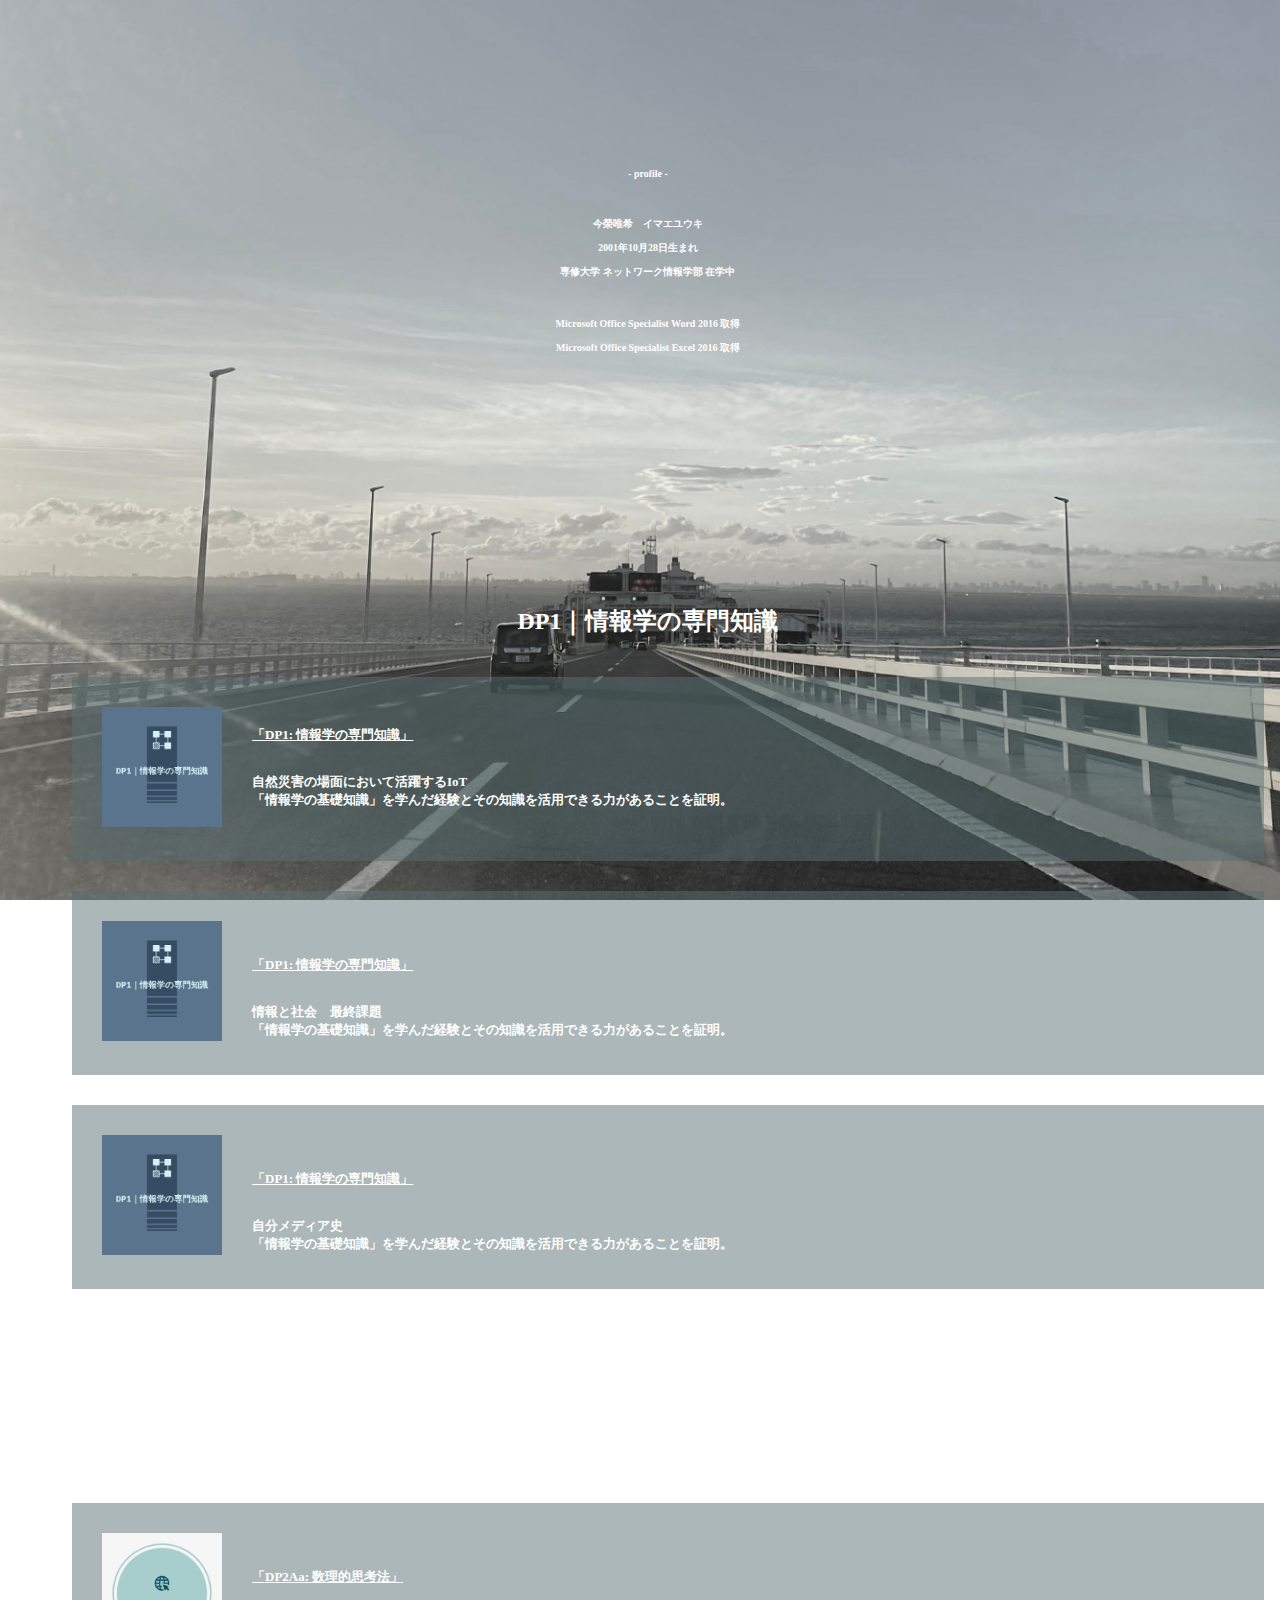
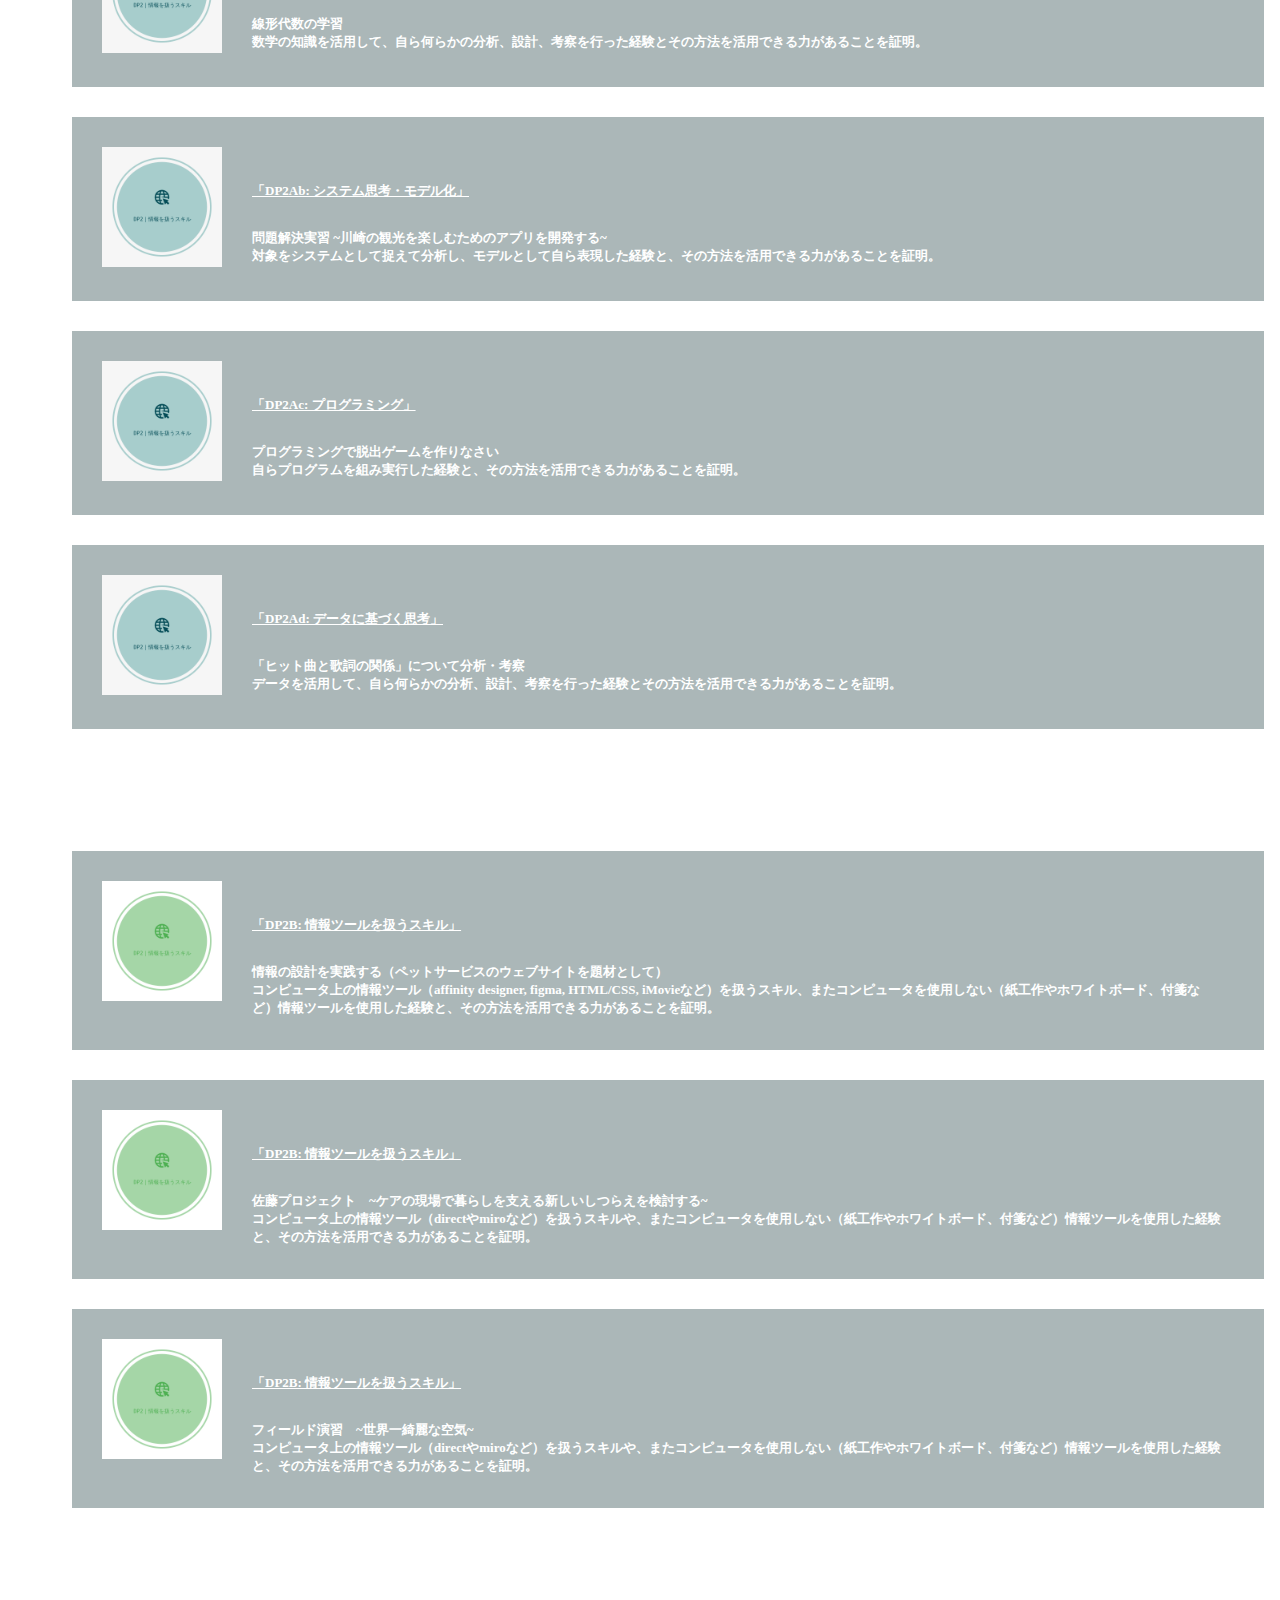
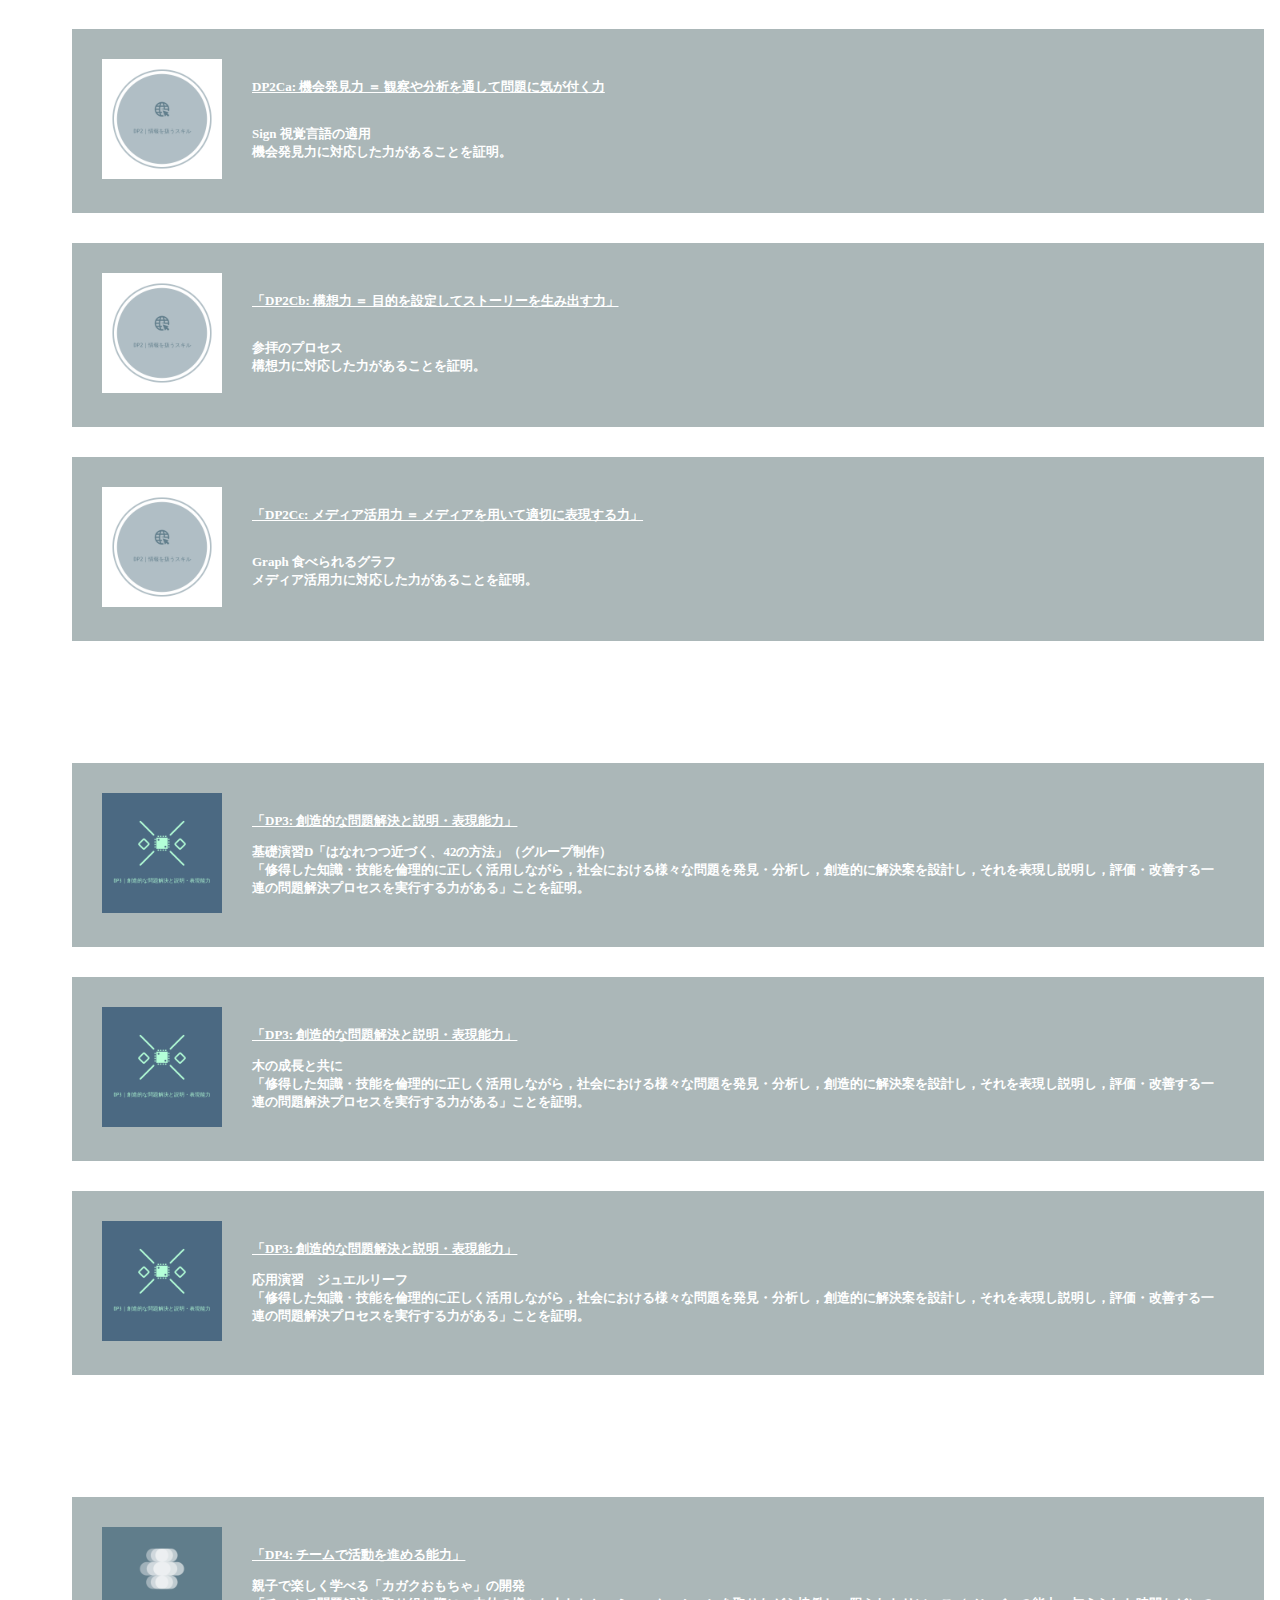
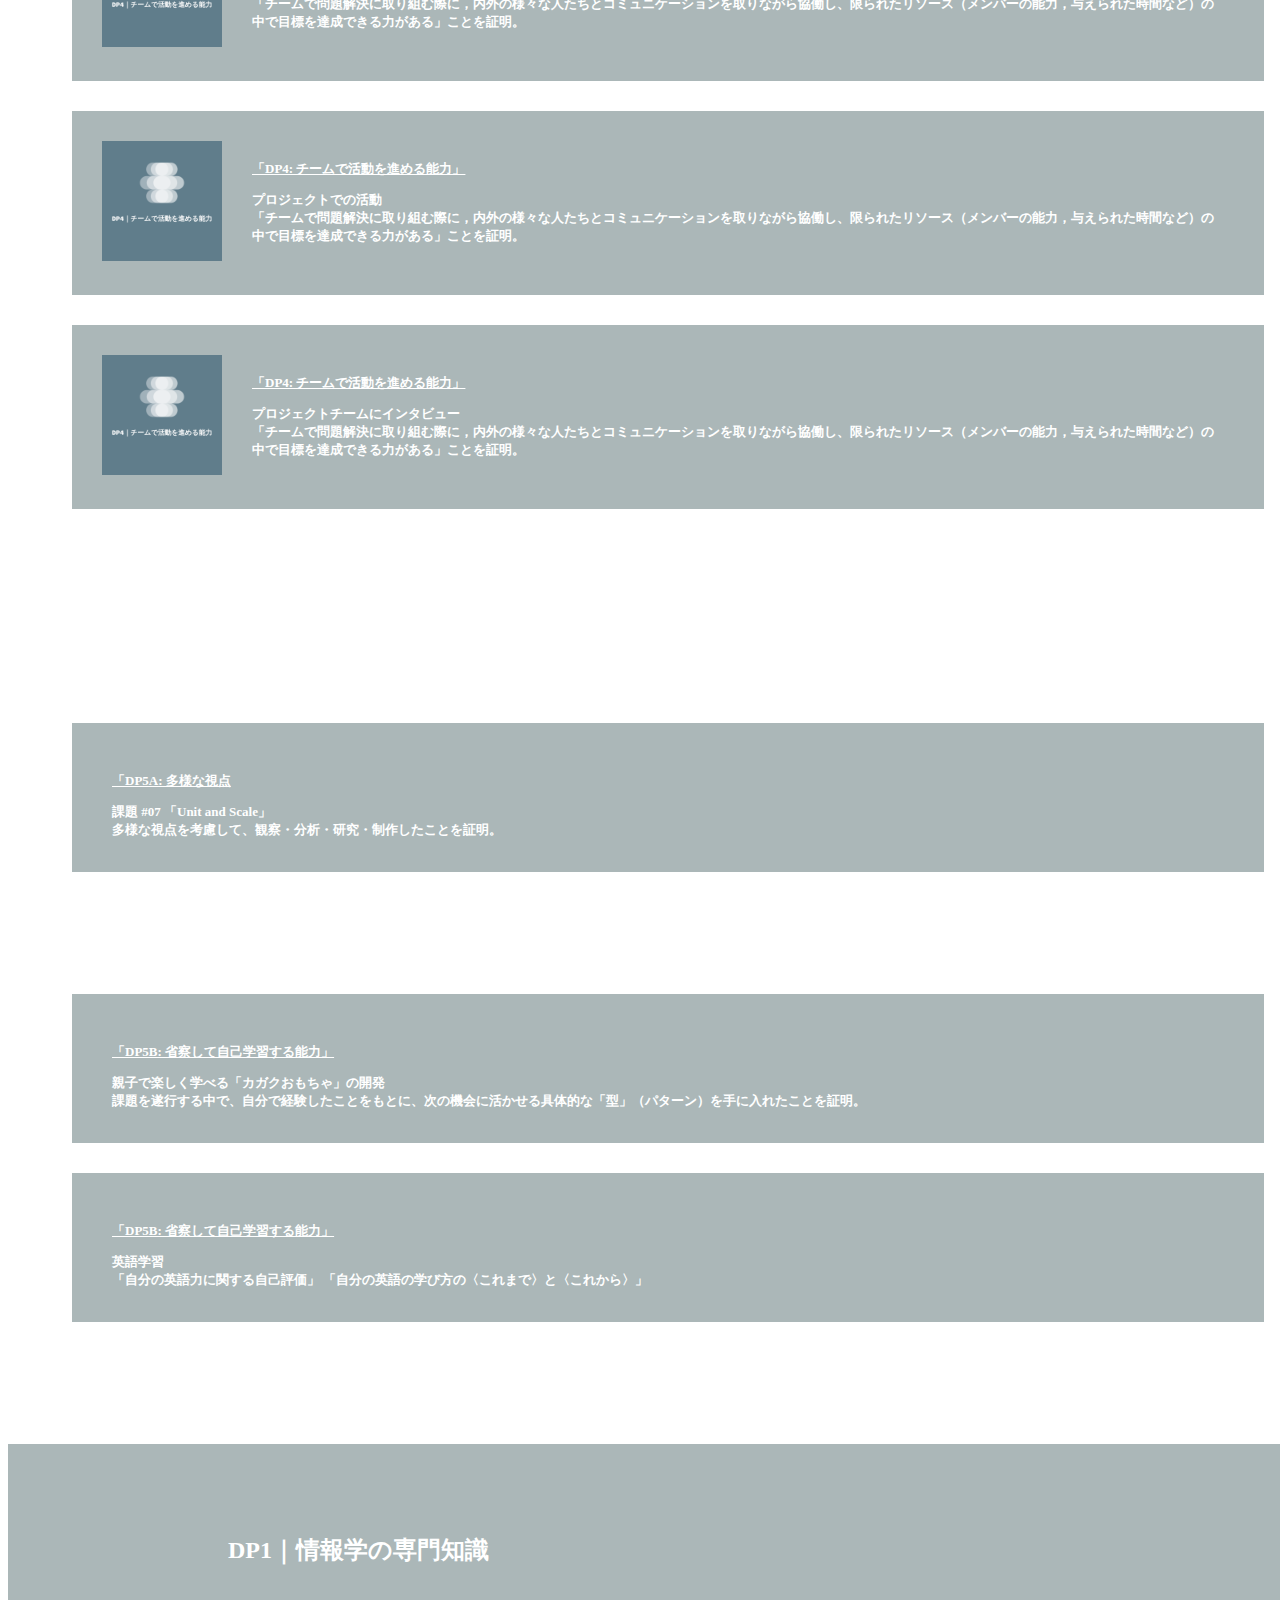
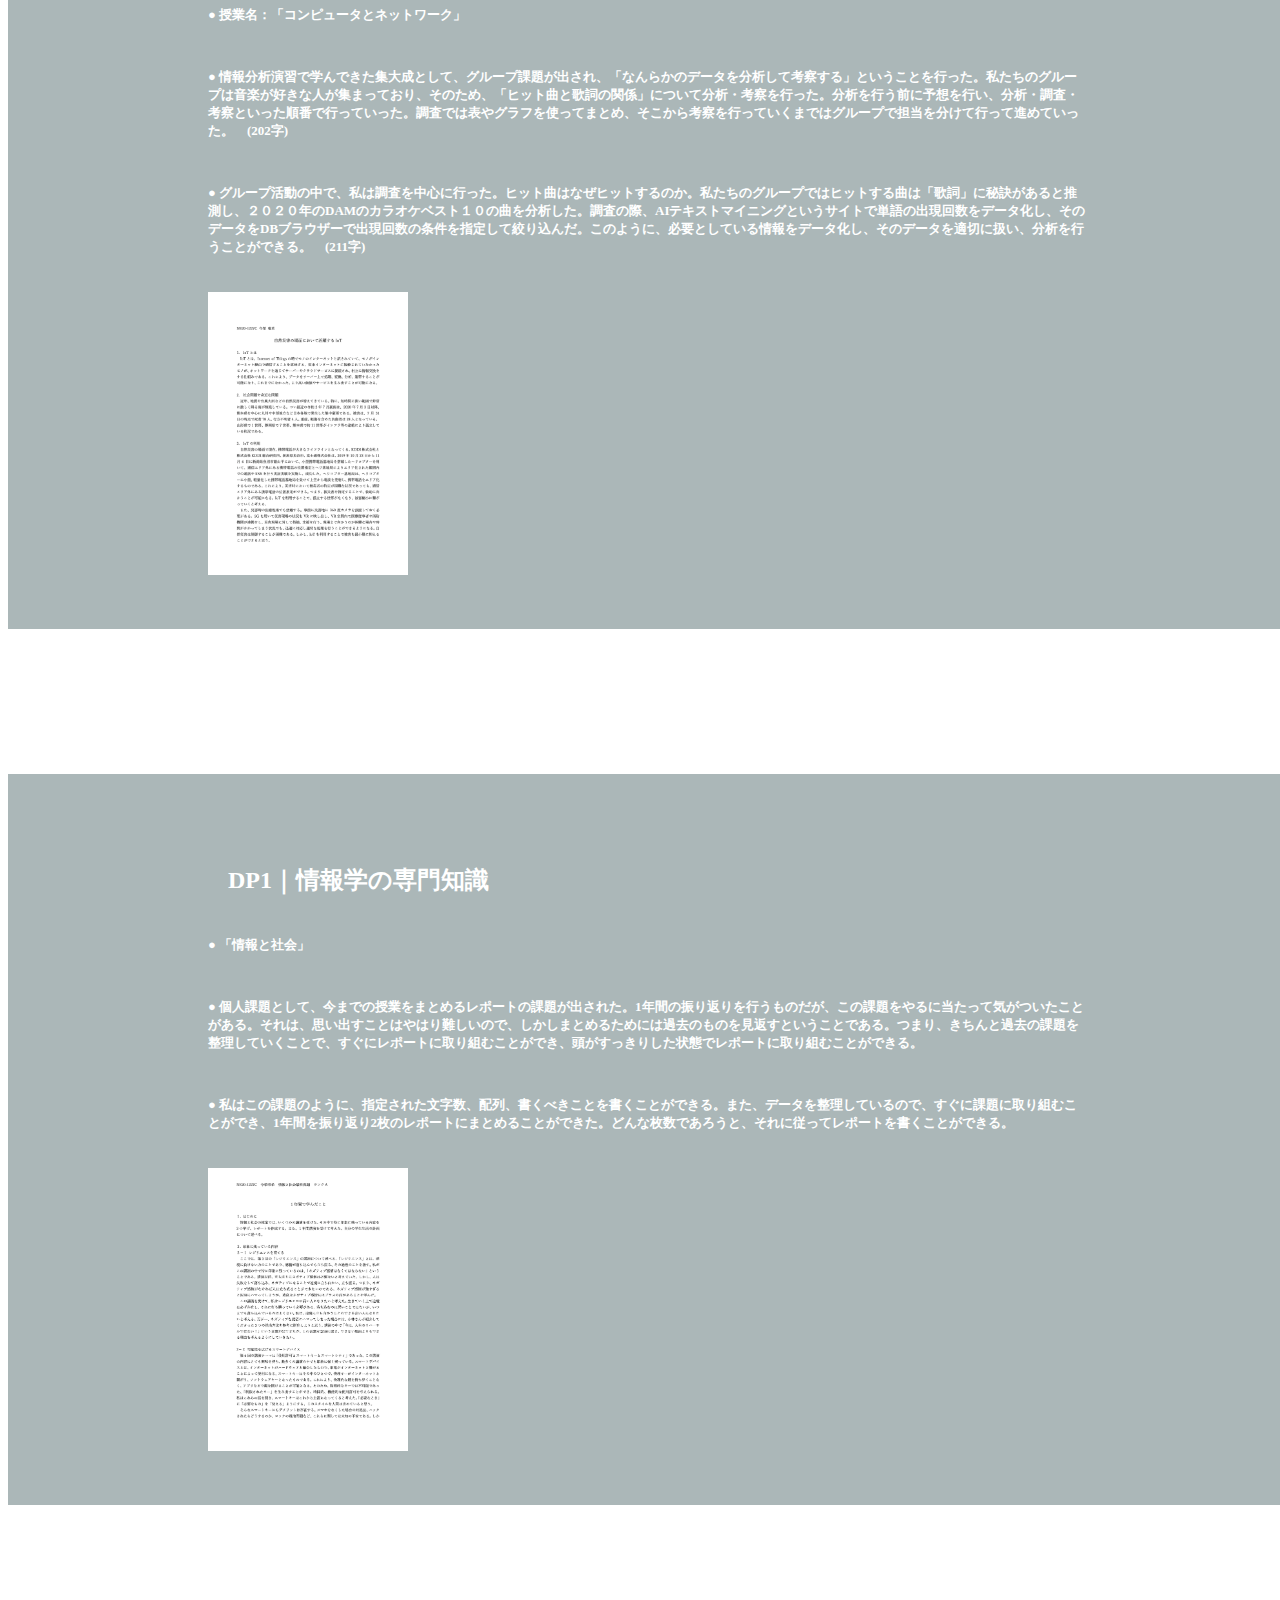
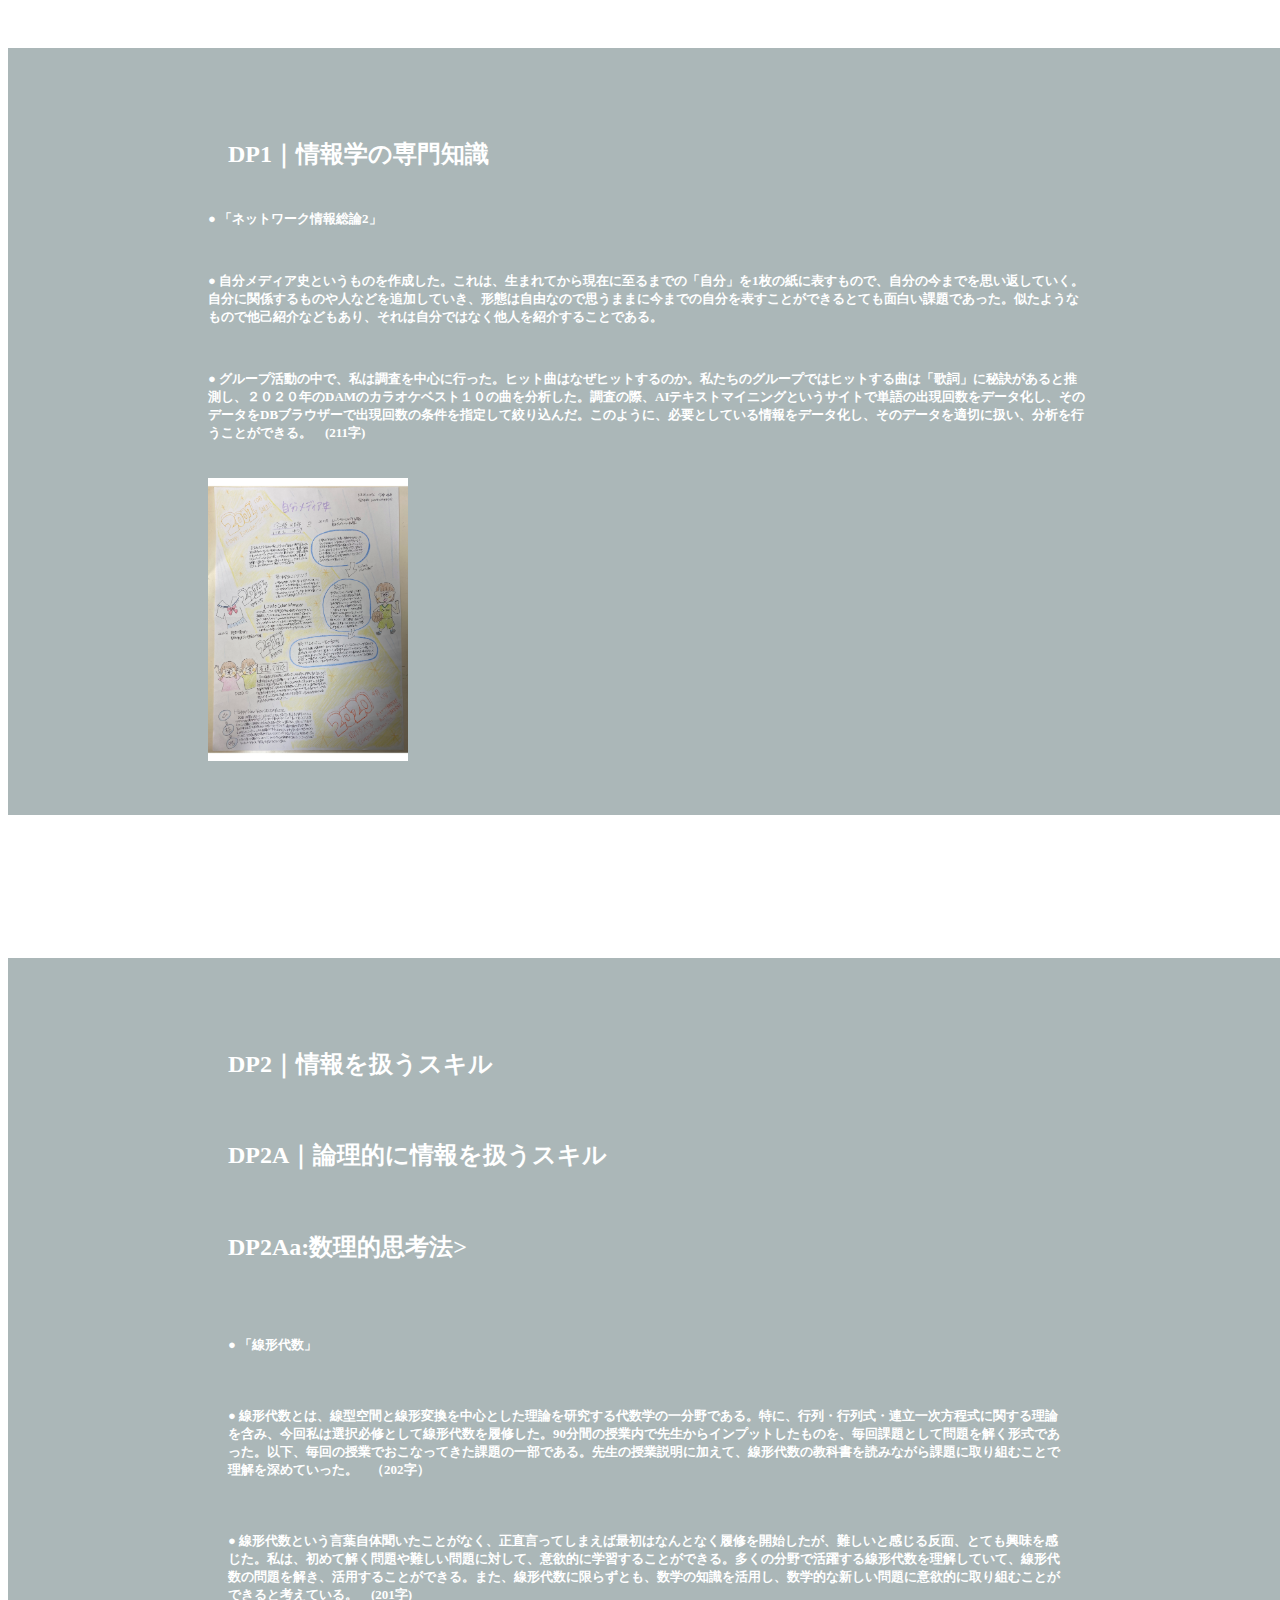
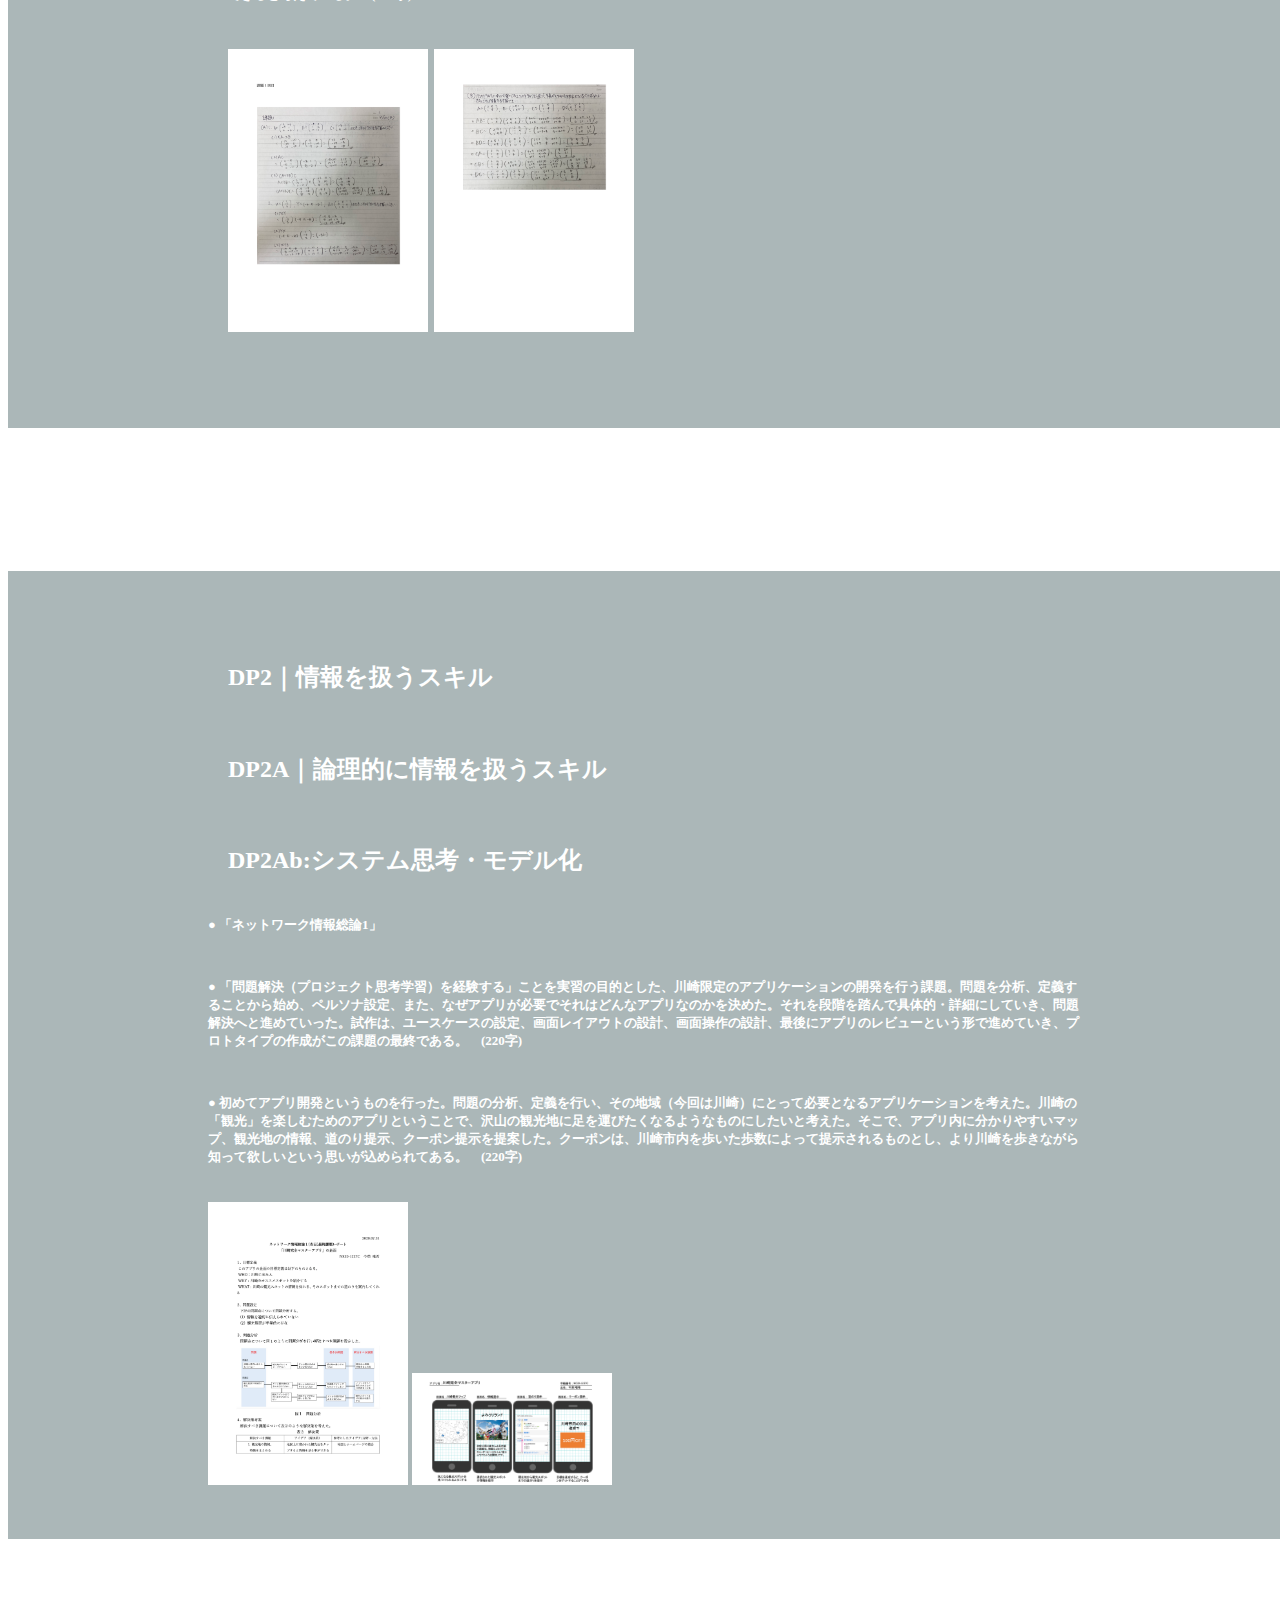
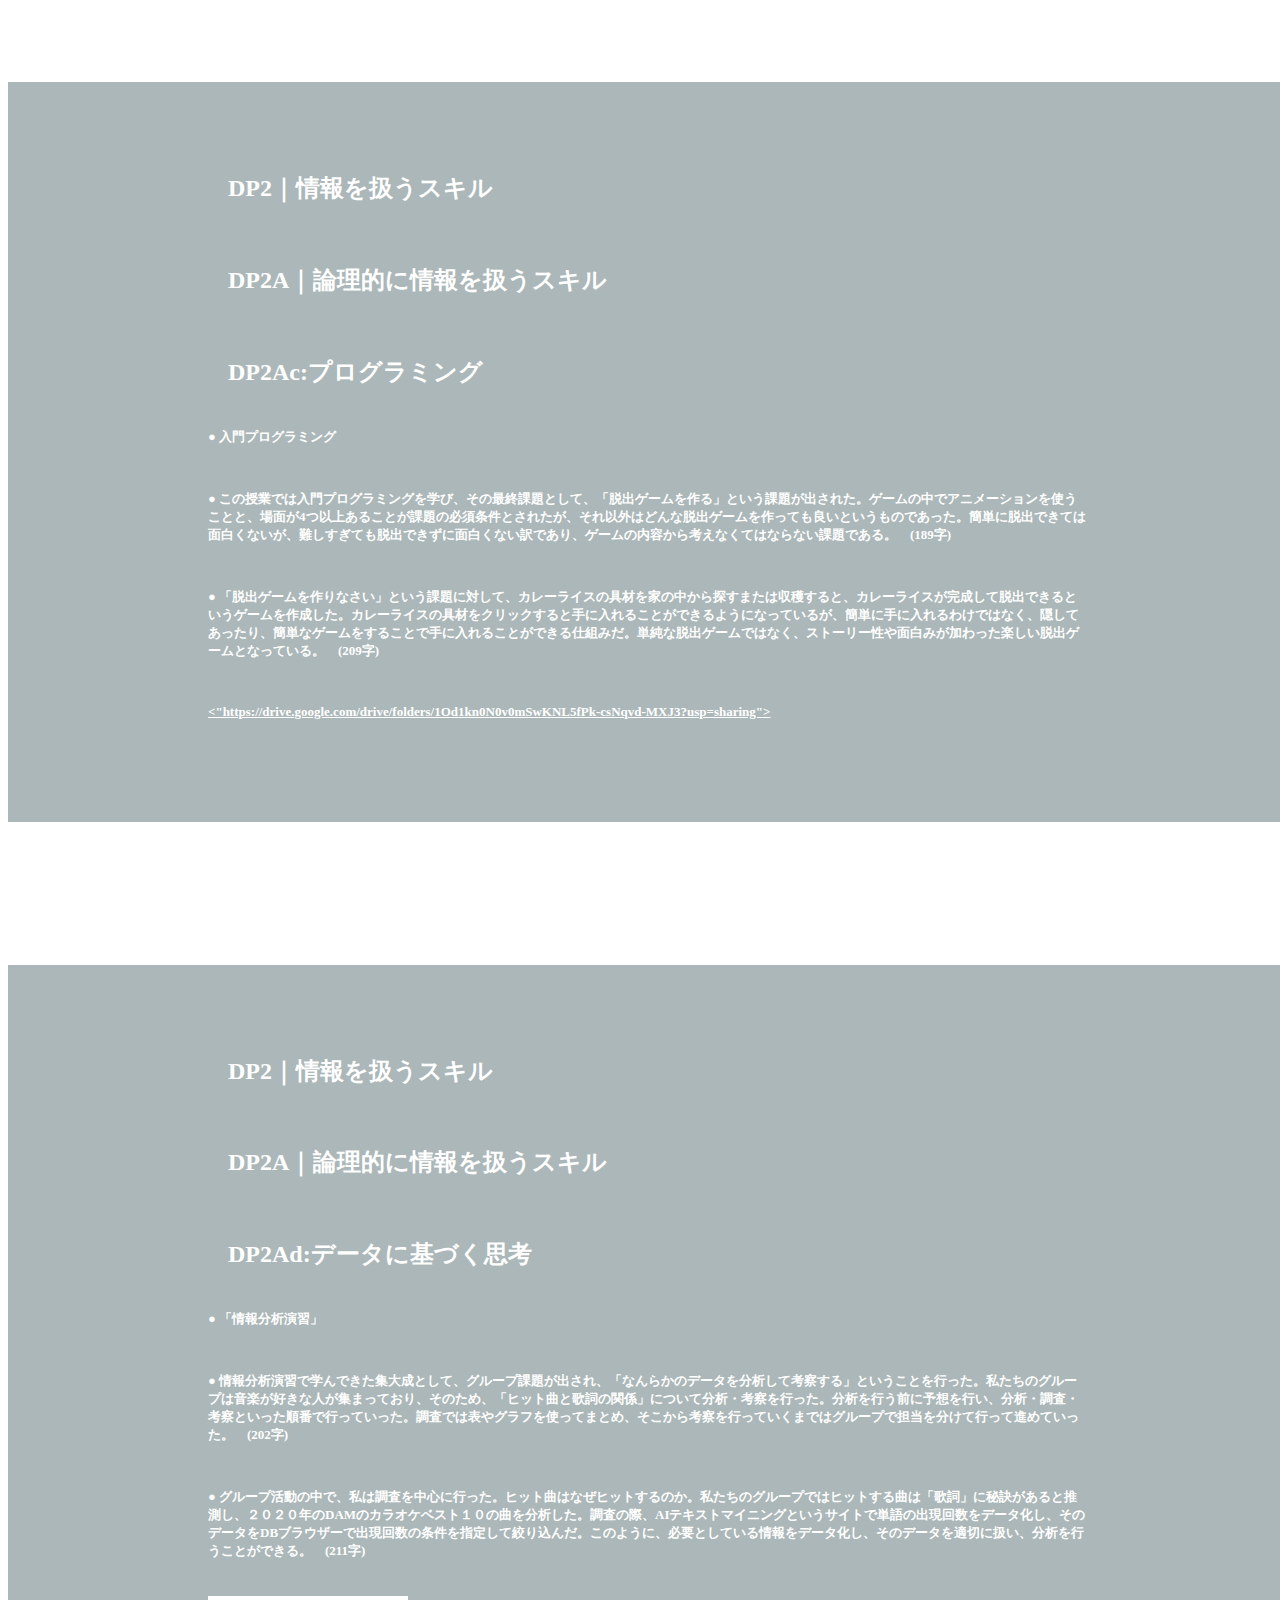
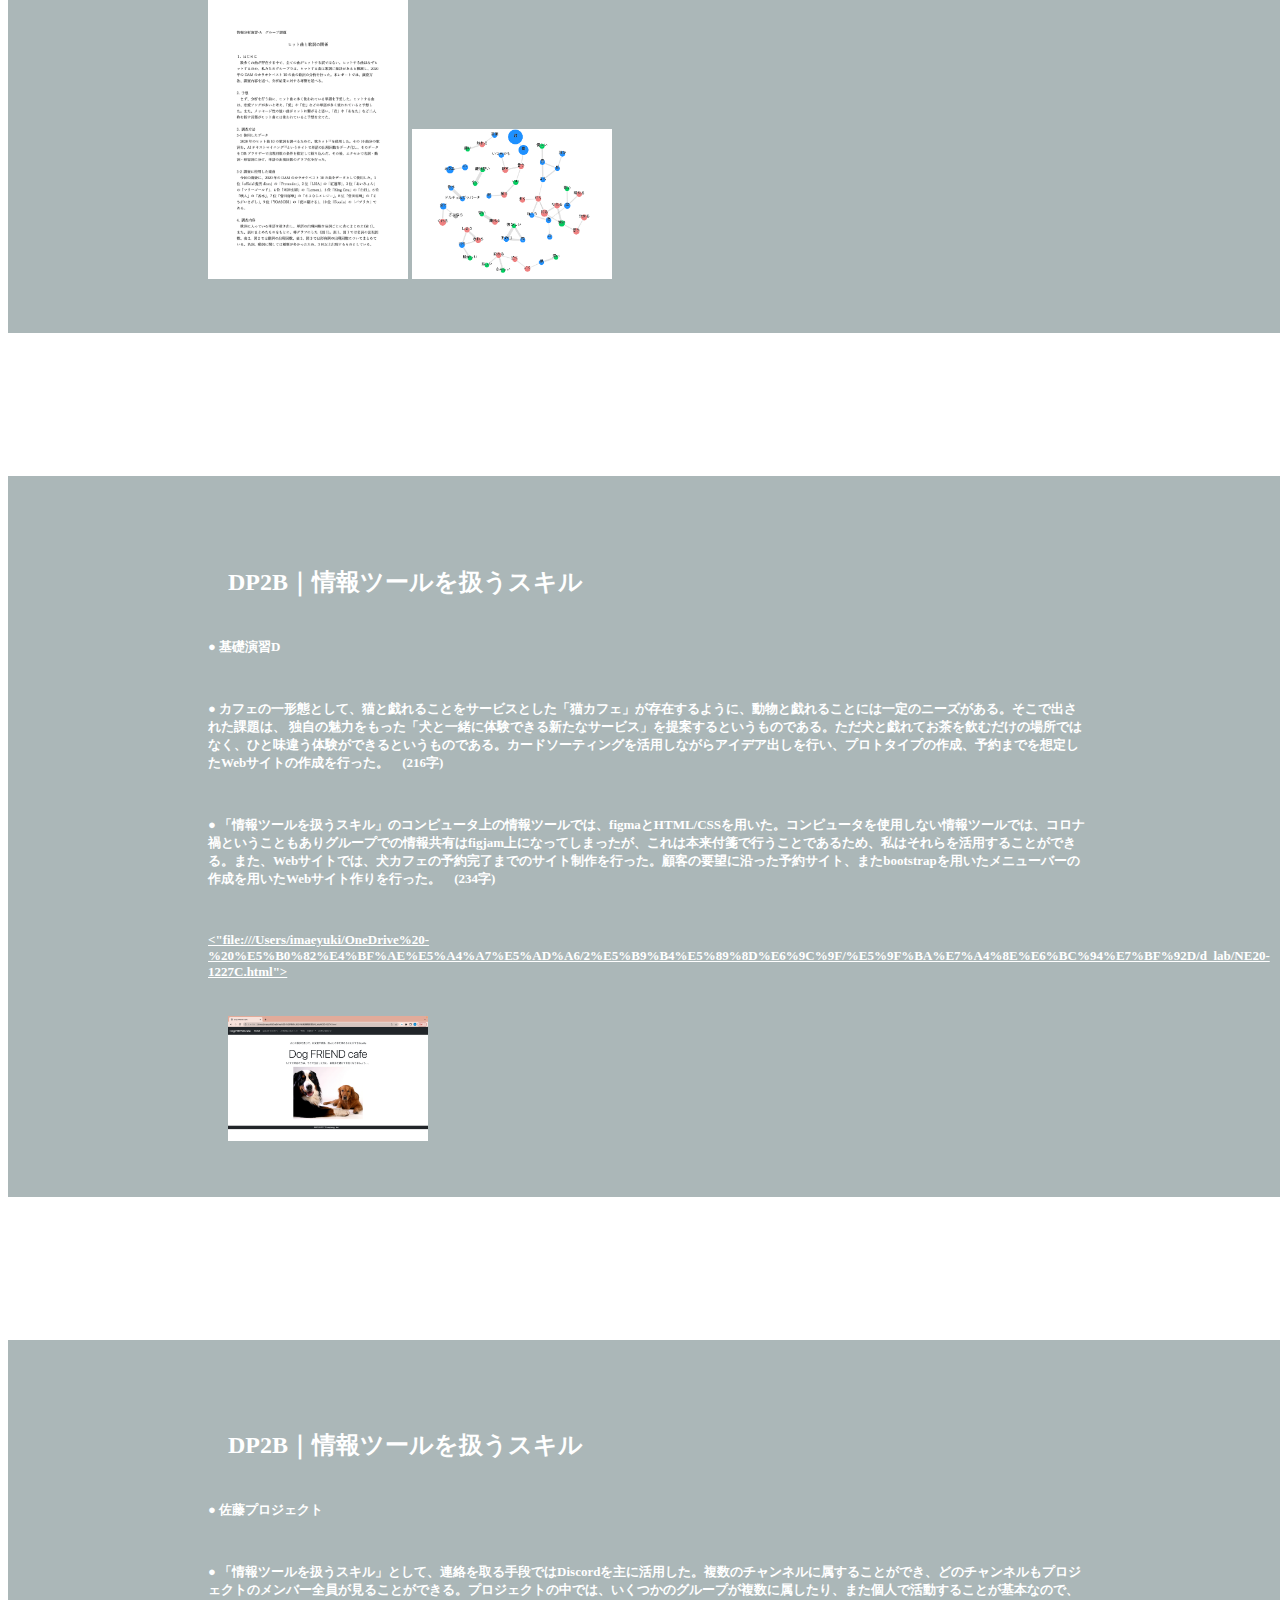
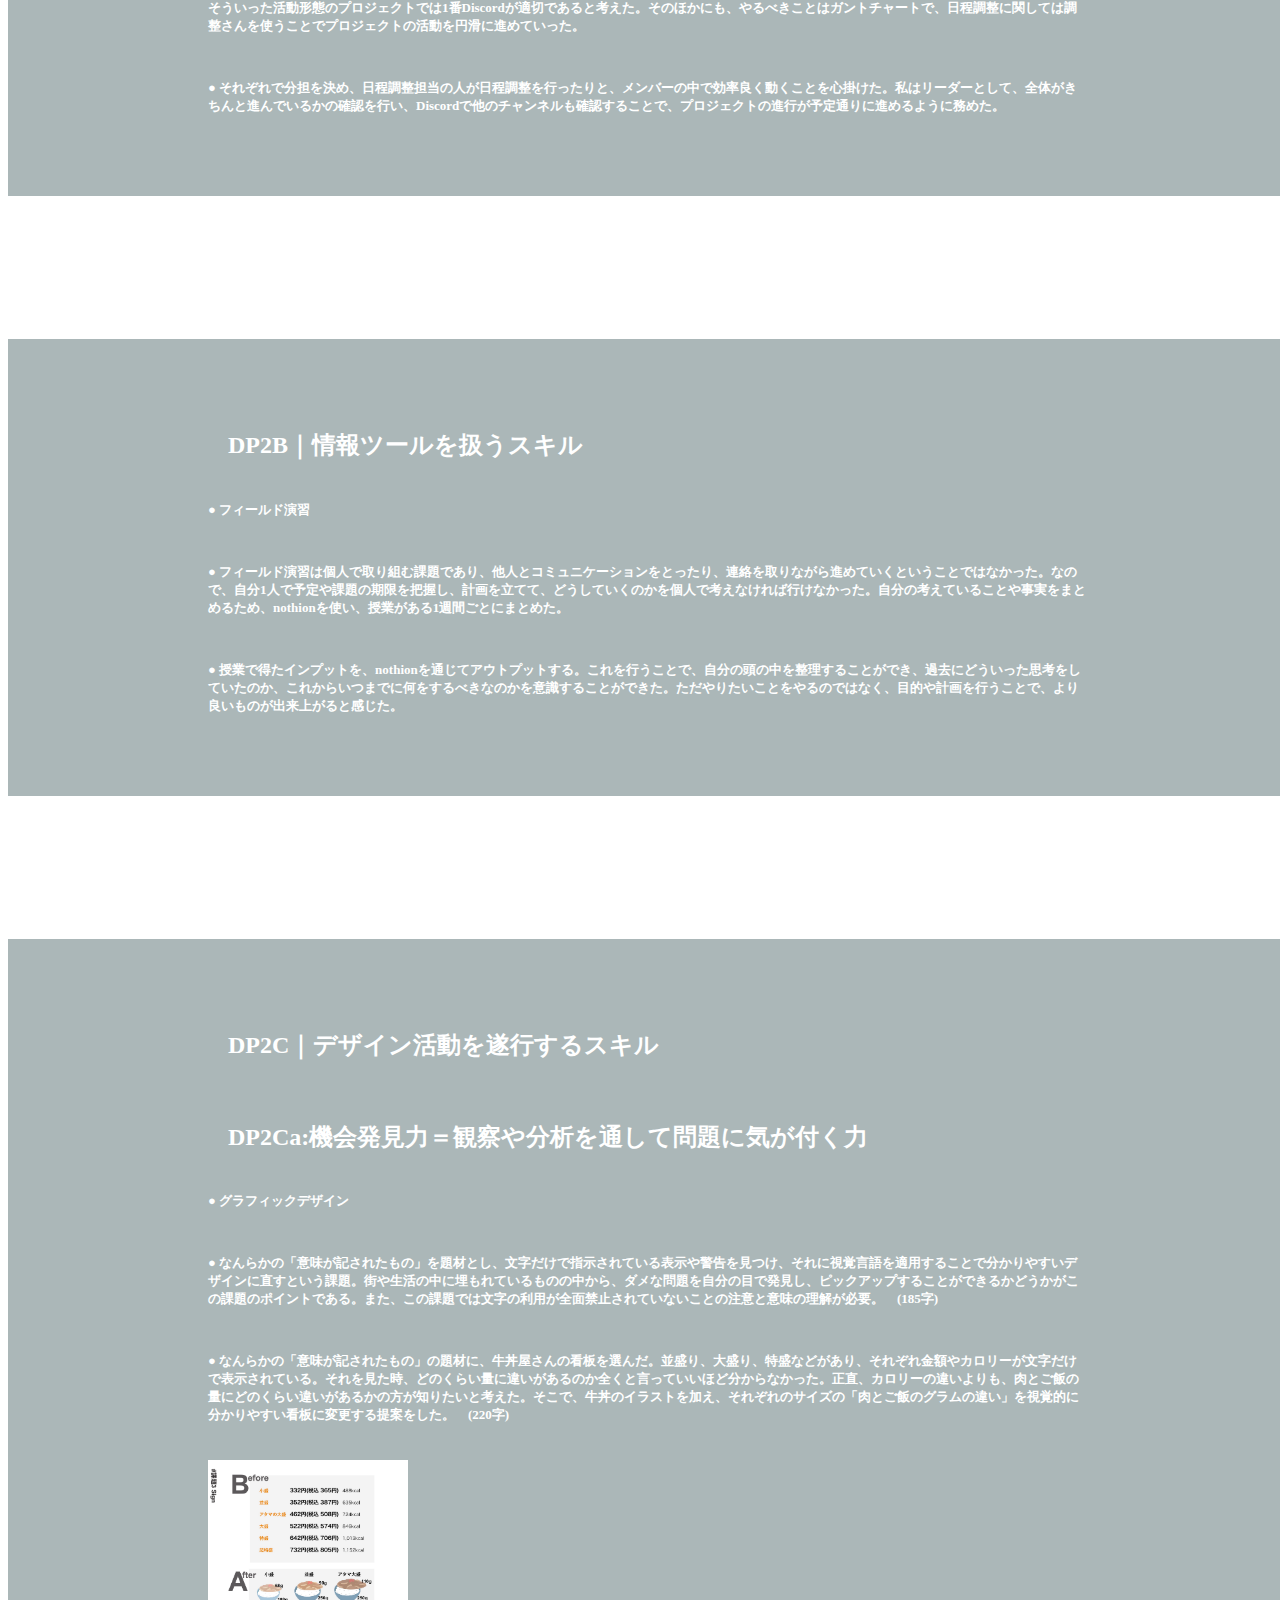
==== commit 0cb22ee0: "Add files via upload" ====
--- a/index.html
+++ b/index.html
@@ -174,7 +174,7 @@
 
       <div class="content fadeUpTrigger">
         <div class="yokonarabe">
-          <div class="yokonerabe1"><a href="#dp31"></a></div>
+          <div class="yokonerabe1"><a href="#dp31"><img src="dp3.png" alt=""></a></div>
           <div class="yokonarabe2"><a href="#dp31"><p><br>「DP3: 創造的な問題解決と説明・表現能力」</p></a>
             <p>基礎演習D「はなれつつ近づく、42の方法」（グループ制作）
               <br>「修得した知識・技能を倫理的に正しく活用しながら，社会における様々な問題を発見・分析し，創造的に解決案を設計し，それを表現し説明し，評価・改善する一連の問題解決プロセスを実行する力がある」ことを証明。</p></div>
@@ -183,7 +183,7 @@
 
       <div class="content fadeUpTrigger">
         <div class="yokonarabe">
-          <div class="yokonerabe1"><a href="#dp32"></a></div>
+          <div class="yokonerabe1"><a href="#dp32"><img src="dp3.png" alt=""></a></div>
           <div class="yokonarabe2"><a href="#dp32"><p><br>「DP3: 創造的な問題解決と説明・表現能力」</p></a>
             <p>木の成長と共に
             <br>「修得した知識・技能を倫理的に正しく活用しながら，社会における様々な問題を発見・分析し，創造的に解決案を設計し，それを表現し説明し，評価・改善する一連の問題解決プロセスを実行する力がある」ことを証明。</p></div>
@@ -192,7 +192,7 @@
 
       <div class="content fadeUpTrigger">
         <div class="yokonarabe">
-          <div class="yokonerabe1"><a href="#dp33"></a></div>
+          <div class="yokonerabe1"><a href="#dp33"><img src="dp3.png" alt=""></a></div>
           <div class="yokonarabe2"><a href="#dp33"><p><br>「DP3: 創造的な問題解決と説明・表現能力」</p></a>
             <p>応用演習　ジュエルリーフ
             <br>「修得した知識・技能を倫理的に正しく活用しながら，社会における様々な問題を発見・分析し，創造的に解決案を設計し，それを表現し説明し，評価・改善する一連の問題解決プロセスを実行する力がある」ことを証明。</p></div>
@@ -203,7 +203,7 @@
 
       <div class="content fadeUpTrigger">
         <div class="yokonarabe">
-          <div class="yokonerabe1"><a href="#dp41"><img src="CD21_G_logo.png" alt=""></a></div>
+          <div class="yokonerabe1"><a href="#dp41"><img src="dp4.png" alt=""></a></div>
           <div class="yokonarabe2"><a href="#dp41"><p><br>「DP4: チームで活動を進める能力」</p></a>
             <p>親子で楽しく学べる「カガクおもちゃ」の開発
               <br>「チームで問題解決に取り組む際に，内外の様々な人たちとコミュニケーションを取りながら協働し、限られたリソース（メンバーの能力，与えられた時間など）の中で目標を達成できる力がある」ことを証明。</p></div>
@@ -212,7 +212,7 @@
 
       <div class="content fadeUpTrigger">
         <div class="yokonarabe">
-          <div class="yokonerabe1"><a href="#dp42"></a></div>
+          <div class="yokonerabe1"><a href="#dp42"><img src="dp4.png" alt=""></a></div>
           <div class="yokonarabe2"><a href="#dp42"><p><br>「DP4: チームで活動を進める能力」</p></a>
             <p>プロジェクトでの活動
               <br>「チームで問題解決に取り組む際に，内外の様々な人たちとコミュニケーションを取りながら協働し、限られたリソース（メンバーの能力，与えられた時間など）の中で目標を達成できる力がある」ことを証明。</p></div>
@@ -221,7 +221,7 @@
 
       <div class="content fadeUpTrigger">
         <div class="yokonarabe">
-          <div class="yokonerabe1"><a href="#dp43"></a></div>
+          <div class="yokonerabe1"><a href="#dp43"><img src="dp4.png" alt=""></a></div>
           <div class="yokonarabe2"><a href="#dp43"><p><br>「DP4: チームで活動を進める能力」</p></a>
             <p>プロジェクトチームにインタビュー
               <br>「チームで問題解決に取り組む際に，内外の様々な人たちとコミュニケーションを取りながら協働し、限られたリソース（メンバーの能力，与えられた時間など）の中で目標を達成できる力がある」ことを証明。</p></div>
@@ -233,7 +233,7 @@
 
       <div class="content fadeUpTrigger">
         <div class="yokonarabe">
-          <div class="yokonerabe1"><a href="#dp5a"></a><img src="dp5a.jpg" alt=""></div>
+          <div class="yokonerabe1"><a href="#dp5a"></a></div>
           <div class="yokonarabe2"><a href="#dp5a"><p><br>「DP5A: 多様な視点</p></a>
             <p>課題 #07 「Unit and Scale」
             <br>多様な視点を考慮して、観察・分析・研究・制作したことを証明。</p></div>
@@ -244,7 +244,7 @@
 
       <div class="content fadeUpTrigger">
         <div class="yokonarabe">
-          <div class="yokonerabe1"><a href="#dp5b"><img src="dp5b1.jpg" alt=""></a></div>
+          <div class="yokonerabe1"><a href="#dp5b"></a></div>
           <div class="yokonarabe2"><a href="#dp5b"><p><br>「DP5B: 省察して自己学習する能力」</p></a>
             <p>親子で楽しく学べる「カガクおもちゃ」の開発
             <br>課題を遂行する中で、自分で経験したことをもとに、次の機会に活かせる具体的な「型」（パターン）を手に入れたことを証明。</p></div>
@@ -472,7 +472,7 @@
         <br>
         <p>● 参拝のプロセスを「旅」とし、ひとつの「物語」を作成した。外国人にも理解できるようにということで、イラストに拘りつつ、少ない文章量で伝える工夫をした。プロセスの説明のため、今回は意味などは記さず、自身が行う行動のみを記し、簡潔な図解を行った。ひとつの「物語」であることを意識させるため、一〜五の数字で順番を表し、それを矢印で繋げることによって、ひとつの流れであることをイメージしやすくさせた。その際の数字を漢数字にしたことに関しては、日本らしさが出ると考えた結果である。　(234字)</p>
         <br>
-        <a href="dp2cb.pdf"><img src="DP2Cb.jpg" alt=""></a>
+        <a href="dp2cb.pdf"><img src="dp2cb.jpg" alt=""></a>
         <br>
       </span>
     </div>
@@ -490,7 +490,7 @@
         <br>
         <p>● 日本の食品自給率の低さを問題に掲げ、「まぜまぜ〜る」というお菓子を提案した。お菓子自体が円グラフになっており、それを混ぜた時の色の濃さでその食品に対する自給率がひと目でわかるというものである。日本の食品自給率はとても低いのが現状である。それに関心を持ちやすくするための工夫として、自分の手で「混ぜる」という行為によって、目で確かめられるお菓子を考えた。パッケージやデザインにも拘り、さらに分かりやすくするために、「国産のものを食べて日本を応援しよう！！」というメッセージを添えてある。　(242字)</p>
         <br>
-  　　　 <a href="dp2cc.pdf"><img src="DP2Cc.jpg" alt=""></a>
+  　　　 <a href="dp2cc.pdf"><img src="dp2cc.jpg" alt=""></a>
         <br>
       </span>
     </div>
@@ -524,7 +524,7 @@
         <br>
         <p>● 共同プロジェクトとして株式会社シンクハピネスさんと共に行ってきた活動をまとめたポスター制作を行った。枠にとらわれずに、自由な発想で行ってきたことから、四角いポスターではなく、有機的な形で各項目ごとにまとめて制作を行った。また、回を重ねるごとに木が成長していく様子が描かれている。これは、私たち自身が活動を進めていく上で、以前より良い活動に進んでいけたことを表現している。つまり、「ケア」という難しい部分をデザインを通じて可視化を行った。　(218字)</p>
         <br>
-        <img src="DP32.jpeg" alt=""></a>
+        <img src="dp32.jpeg" alt=""></a>
         <br>
       </span>
     </div>
@@ -608,7 +608,7 @@
         <br>
         <p>● 私はバスケットボールをテーマとし、この課題に取り組んだ。多様な視点からの数字に着目することがこの課題の主旨であることから、なるべく違う数字の単位のスケールの違いを示すことを心がけた。バスケットボールに関して言えば、ボールだけで大きさ、直径、重量の3つの数字のスケールを発見することができた。着色は自由であったが、よりバスケットボールをイメージしやすくなる最低限の着色を行った。多様な視点からバスケットボールの図解をすることができたと考える。　(220字)</p>
         <br>
-        <a href="dp5a.pdf"><img src="DP5A.jpg" alt=""></a>
+        <a href="dp5a.pdf"><img src="dp5a.jpg" alt=""></a>
         <br>
       </span>
     </div>
@@ -625,8 +625,8 @@
         <br>
         <p>● グループ課題であり、私たちは「ジュエルリーフ」という葉っぱについて学ぶことができるおもちゃの制作を行った。葉っぱの中でも細かくすると、葉っぱが重ならないようにくっついていること、難しい言い方をするとフィボナッチ数列について学んでもらうためのおもちゃである。最初からこれについて進めていくと決まったわけではなく、とても難航した。しかし、その際に学んだことはなんでも試してみることである。なんでもとりあえず購入して試してみることで私たちは最終的に親子に喜んでもらい、かつ学びを得ることができるおもちゃを作ることができた。　(258字)</p>
         <br>
-        <a href="dp5b1.pdf"><img src="DP5b1.jpg" alt=""></a>
-        <a href="dp5b2.pdf"><img src="DP5b2.jpg" alt=""></a>
+        <a href="dp5b1.pdf"><img src="dp5b1.jpg" alt=""></a>
+        <a href="dp5b2.pdf"><img src="dp5b2.jpg" alt=""></a>
         <br>
       </span>
     </div>
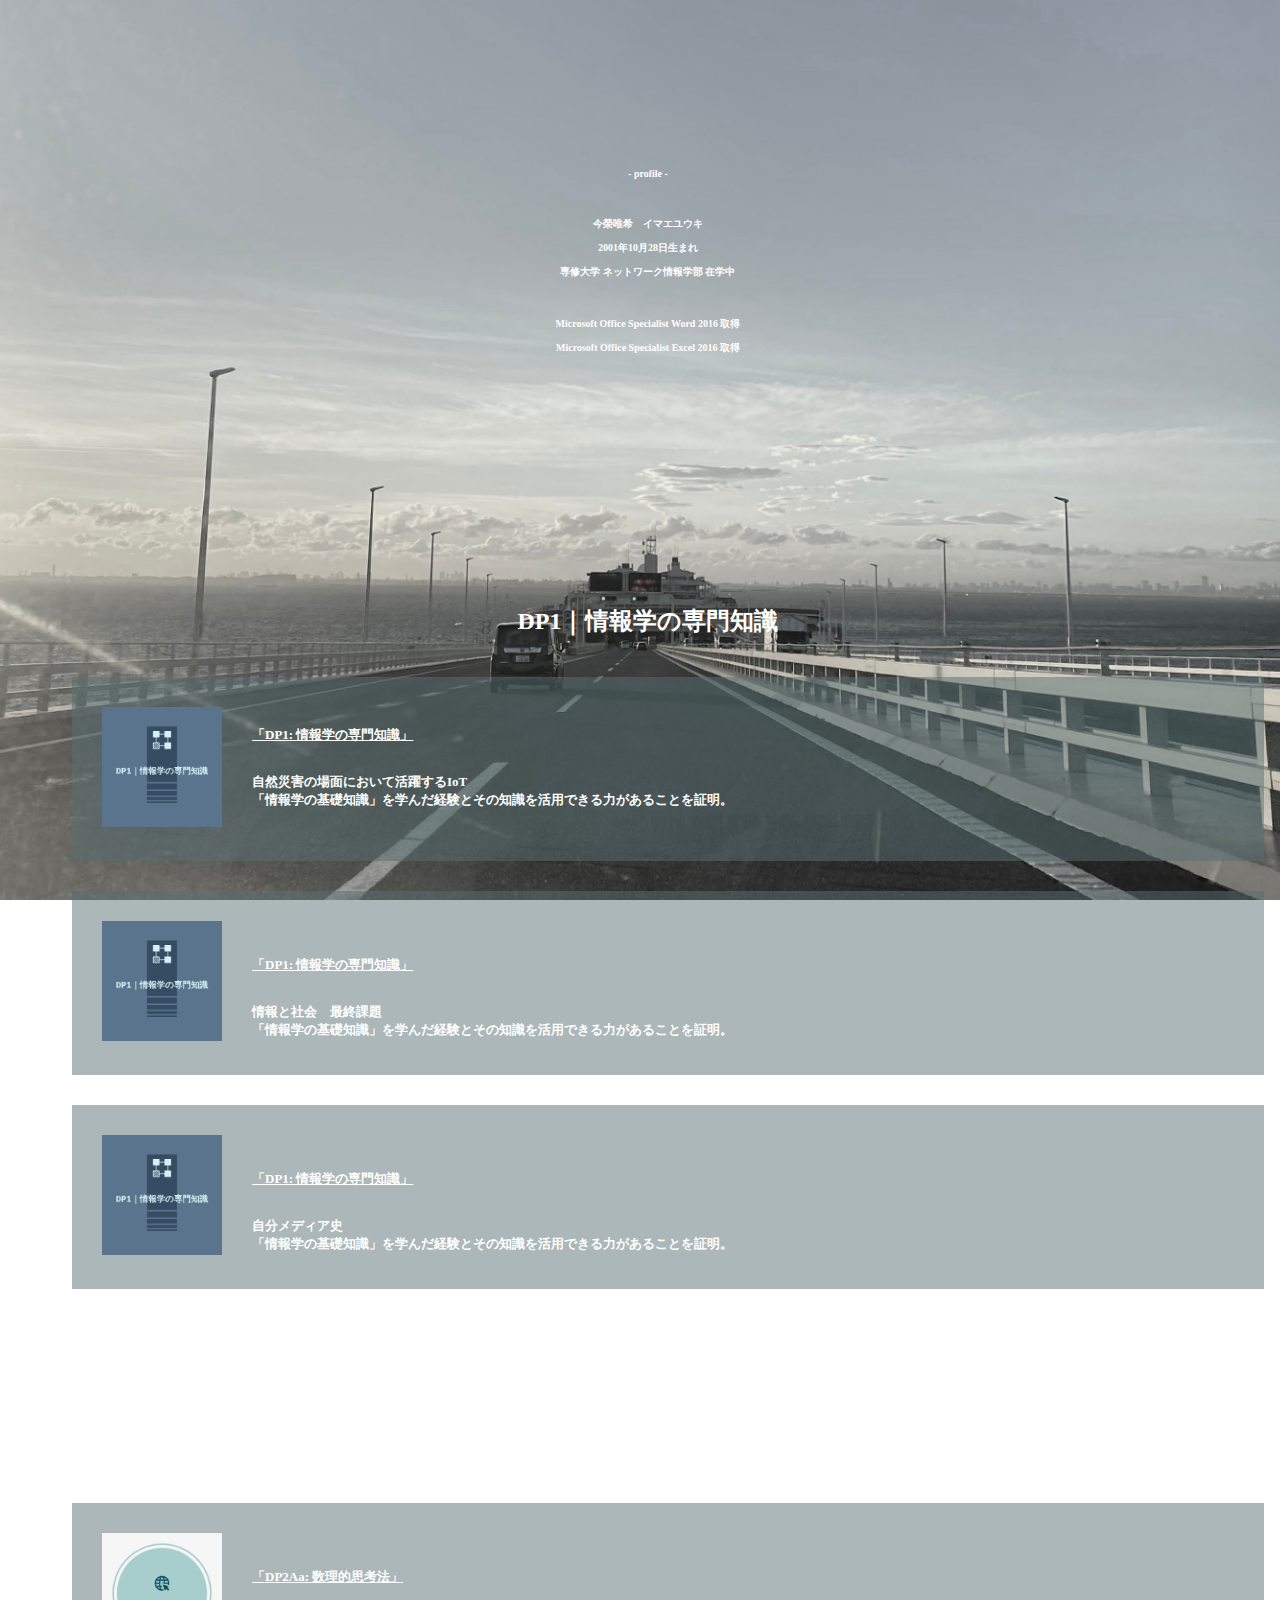
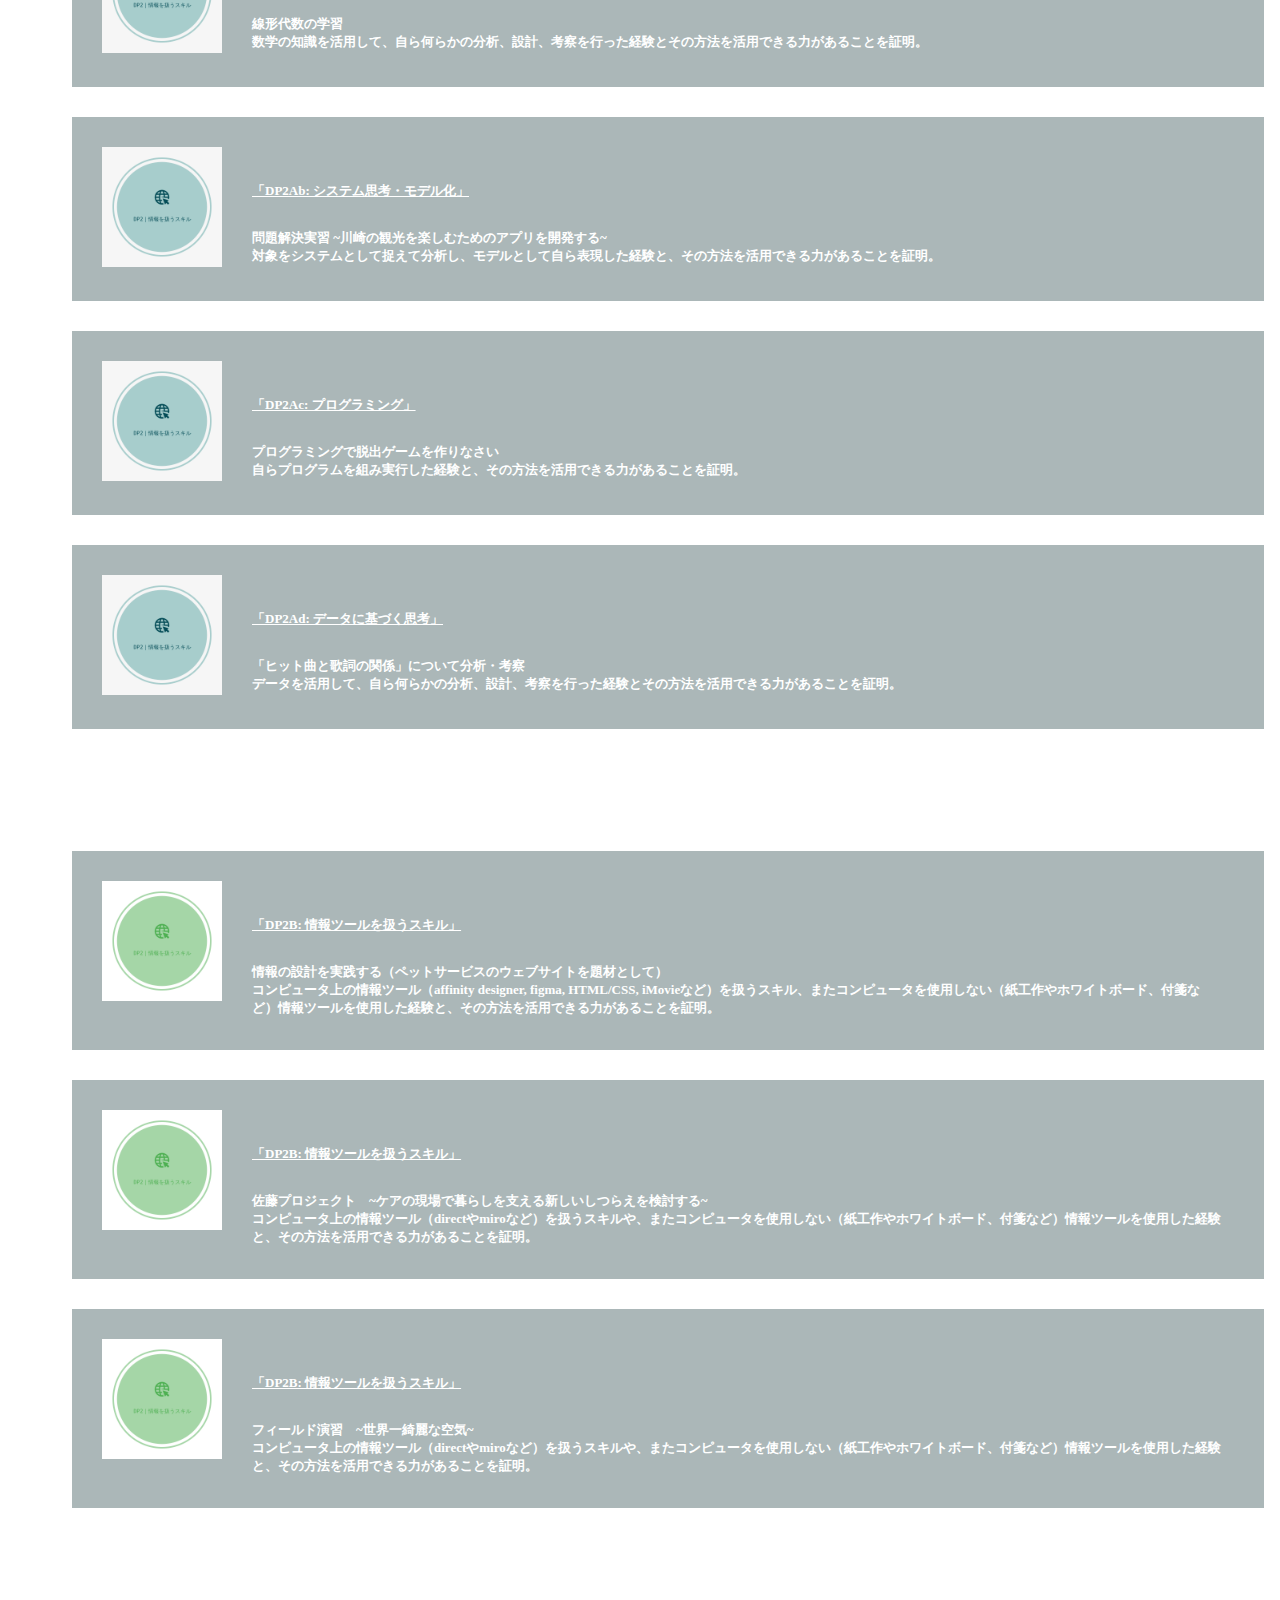
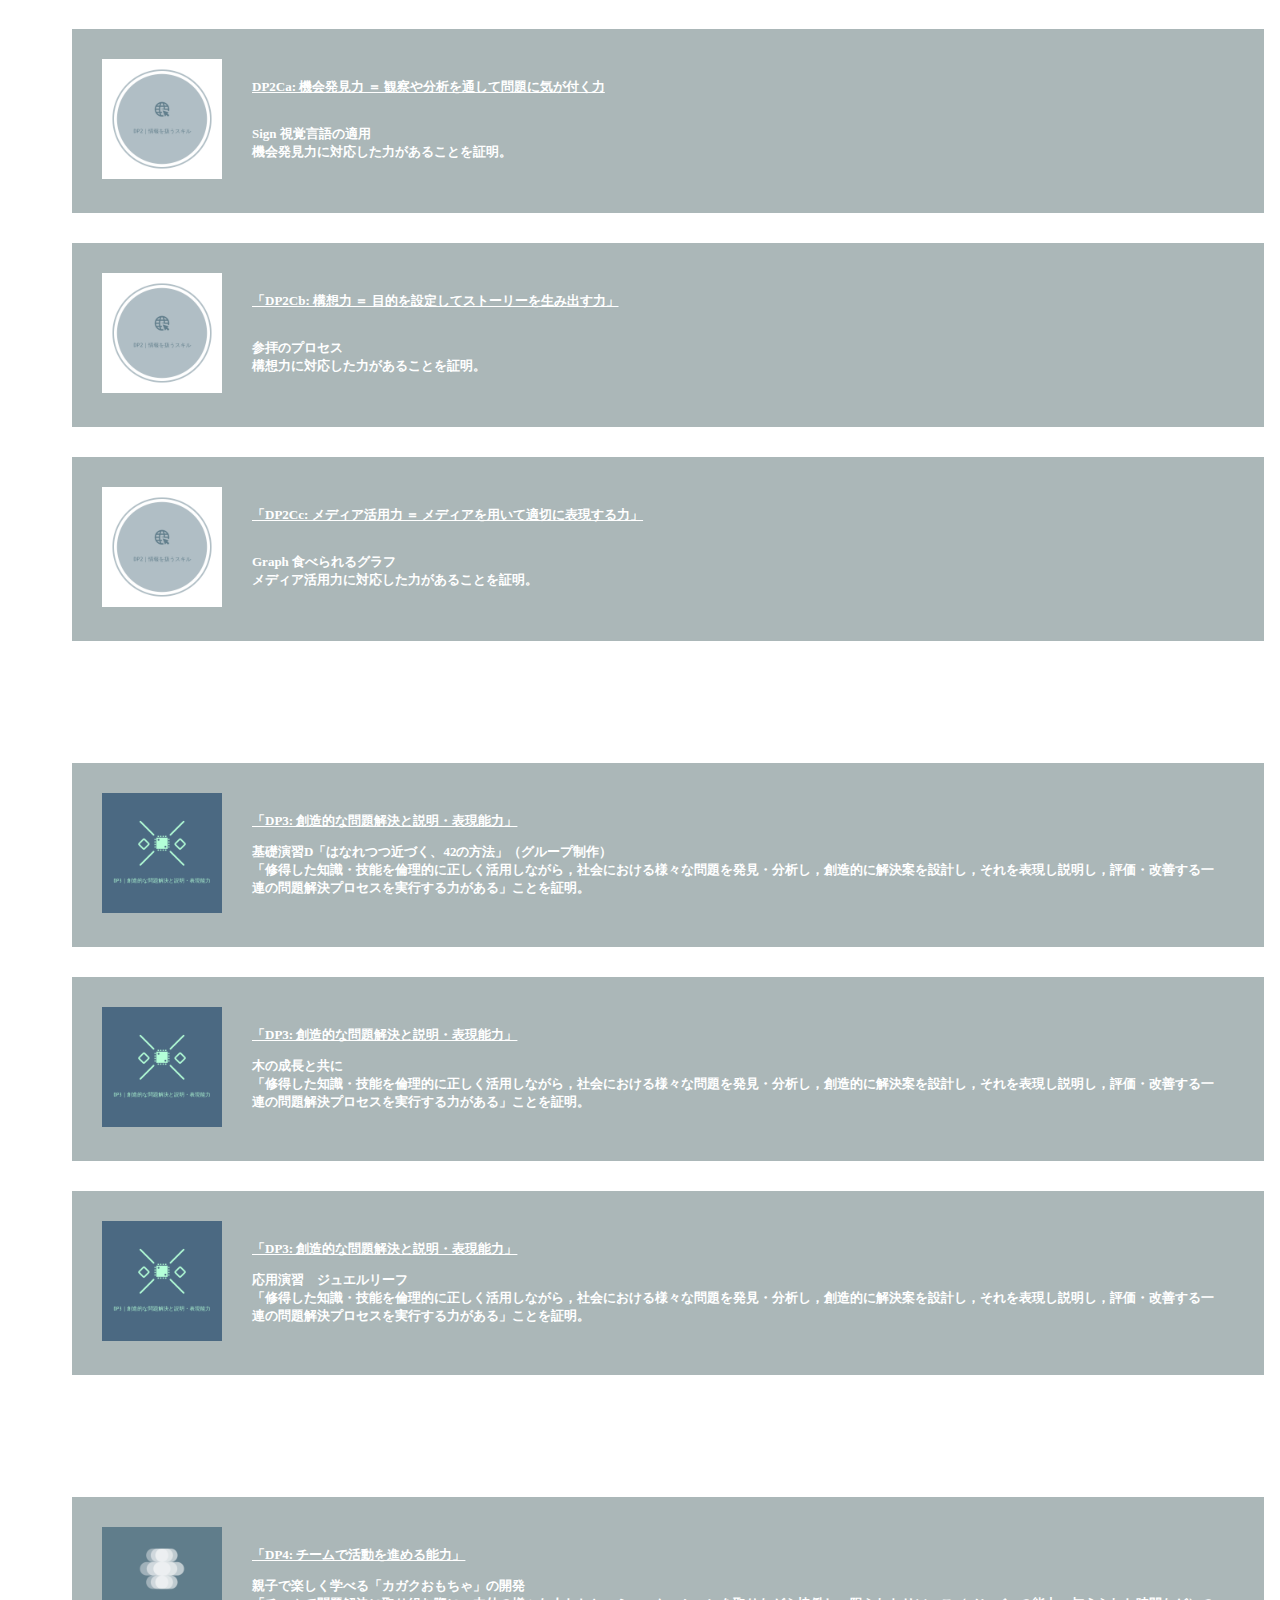
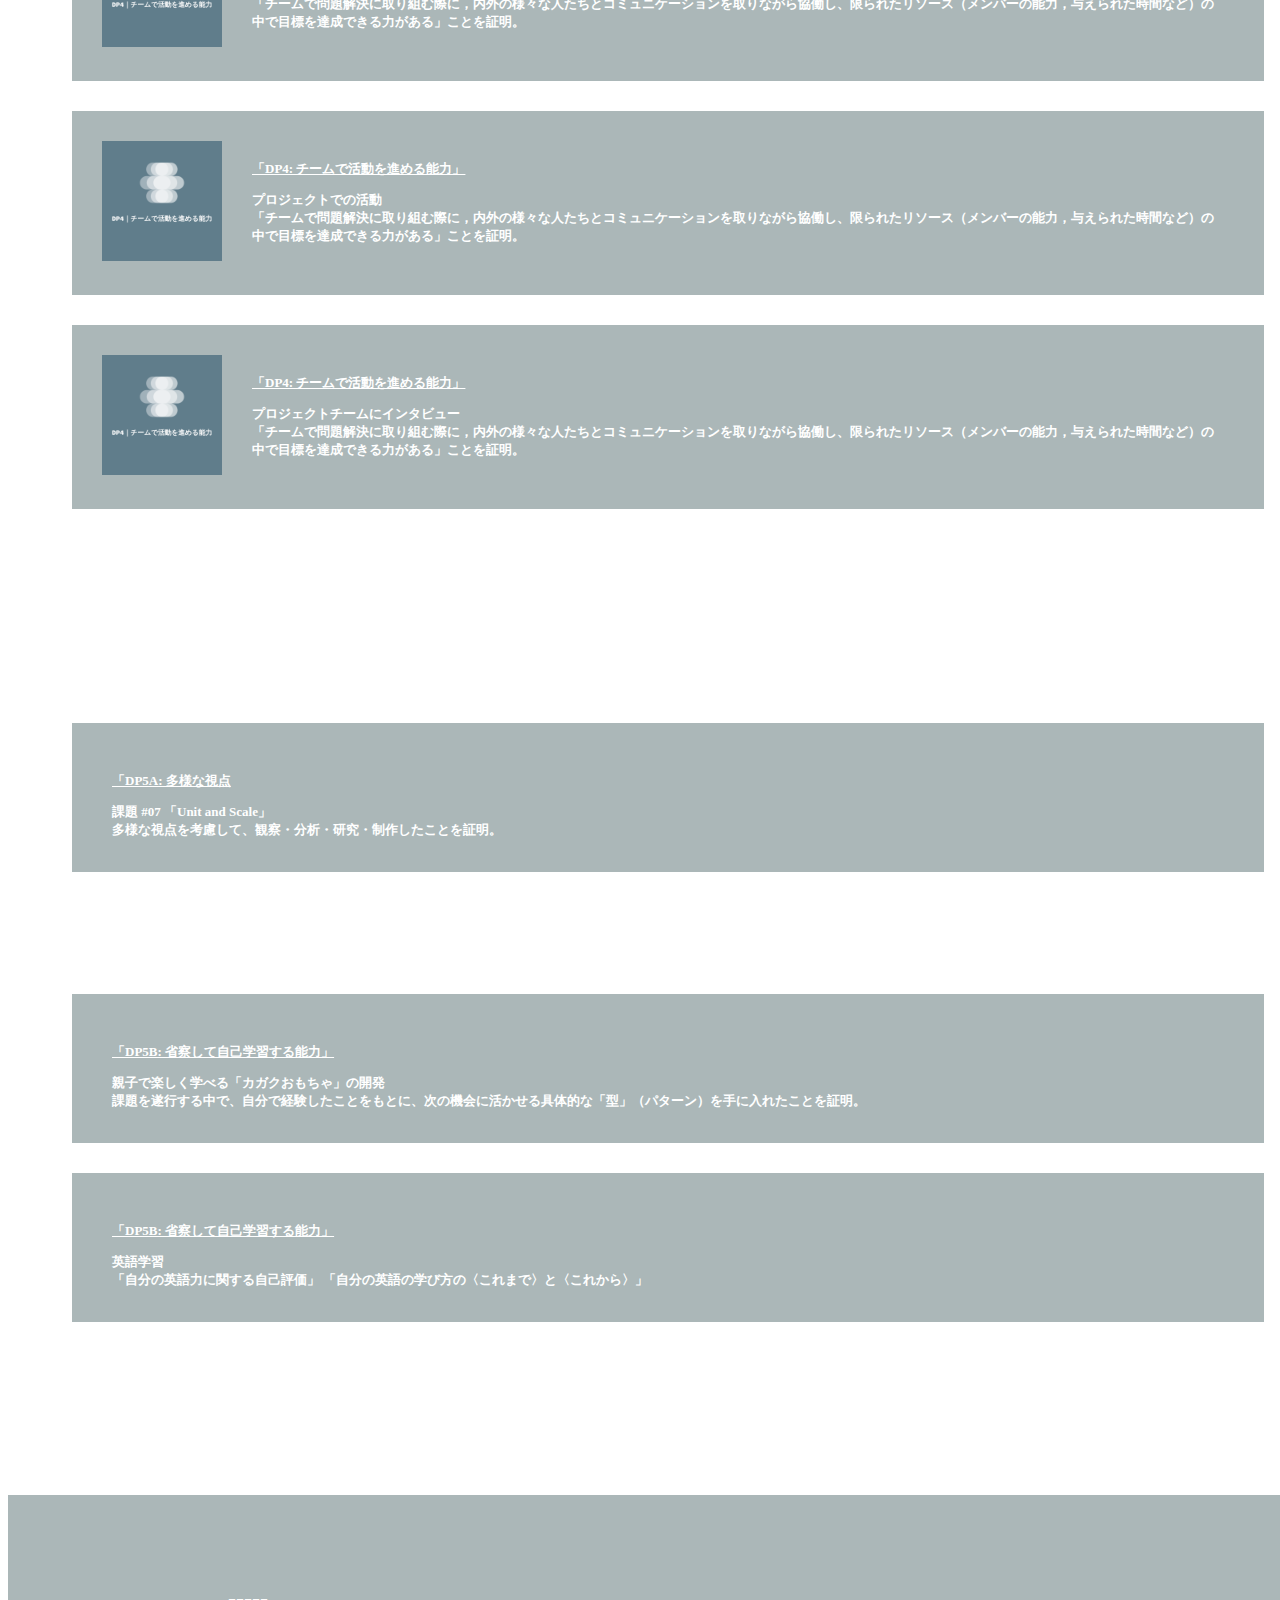
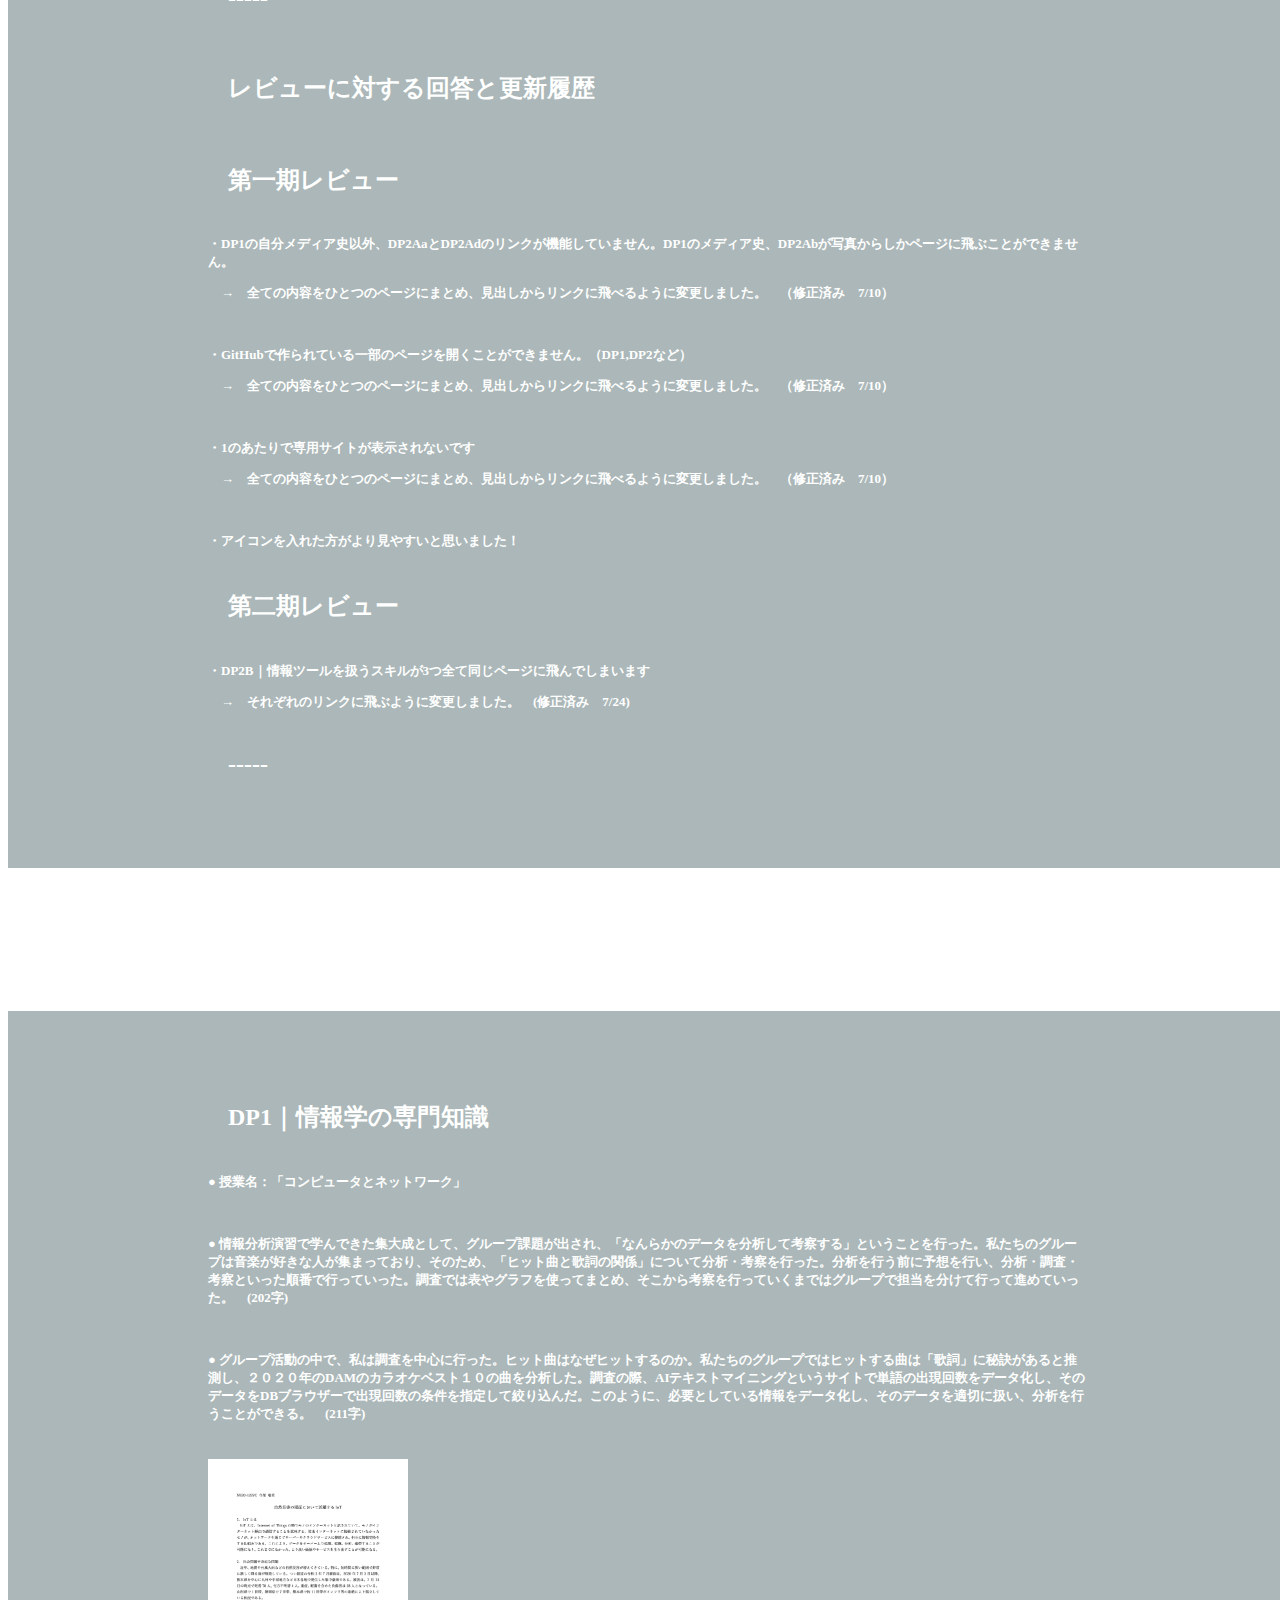
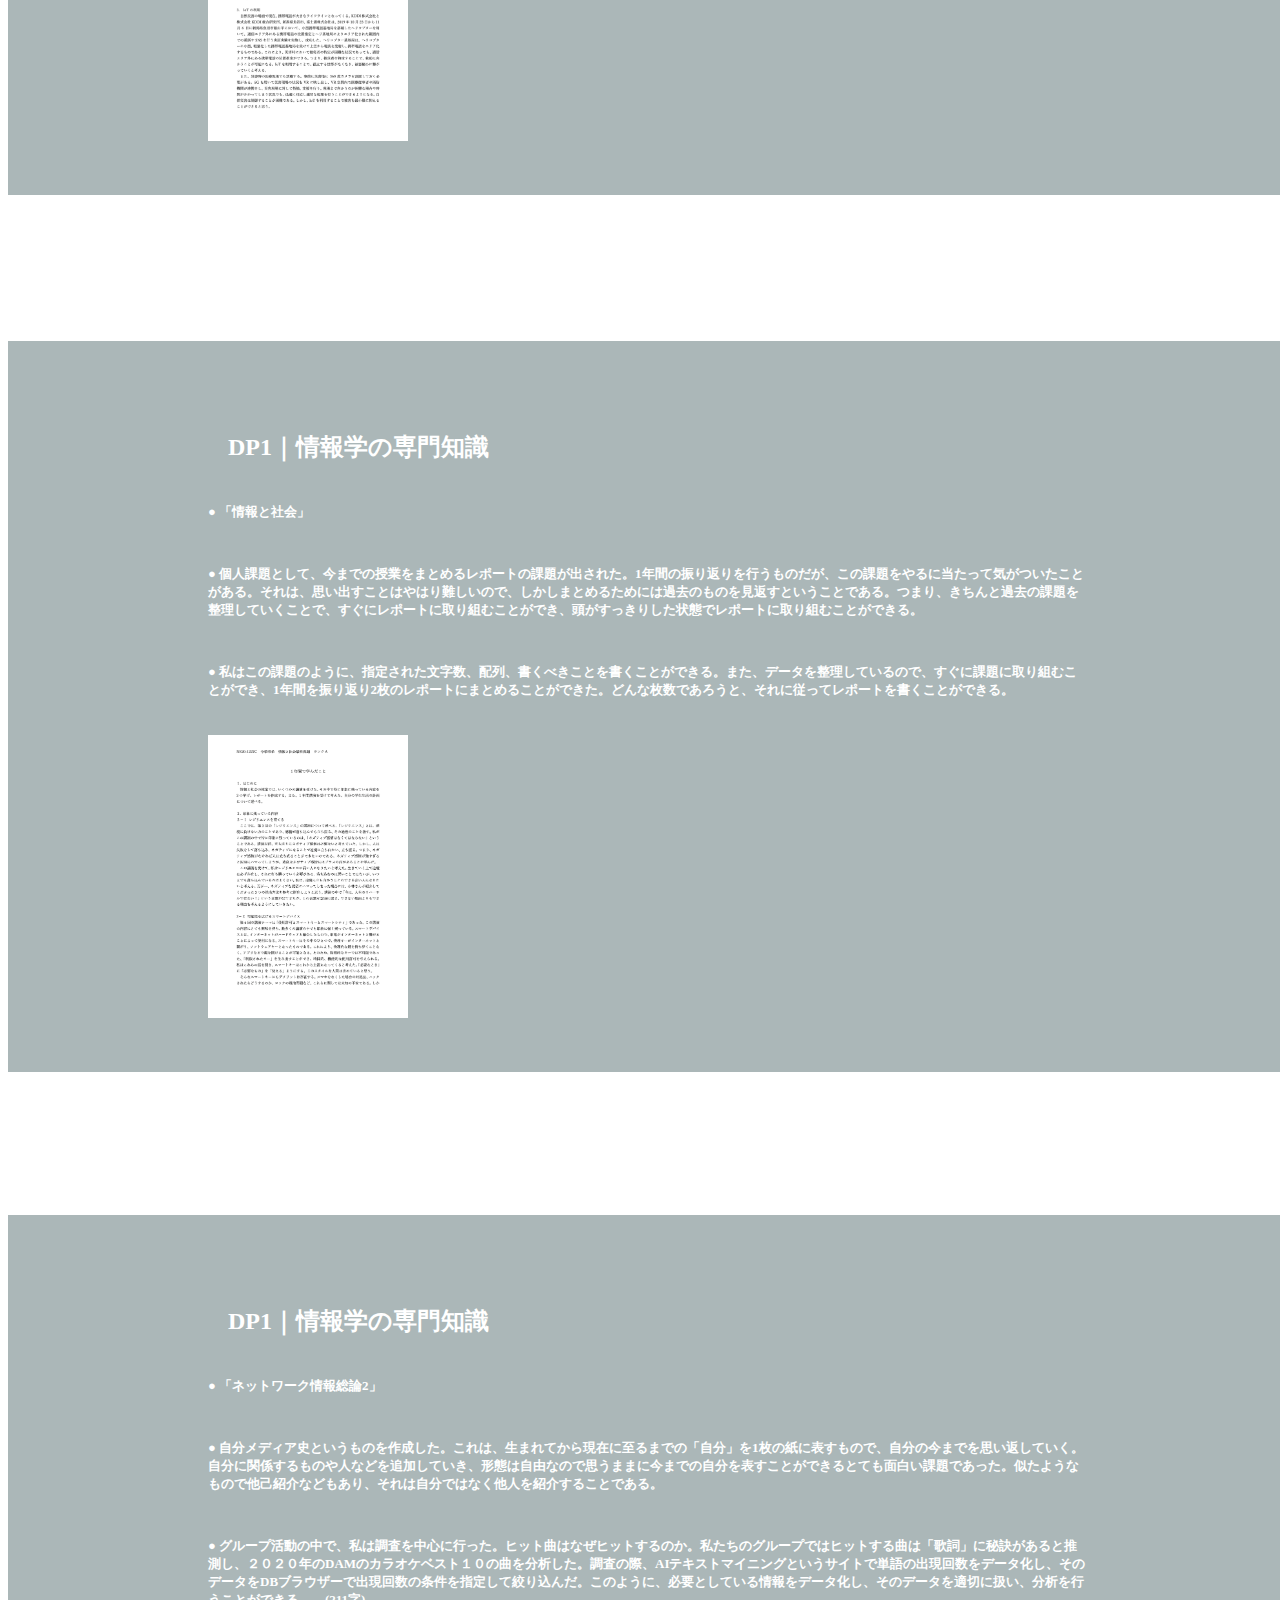
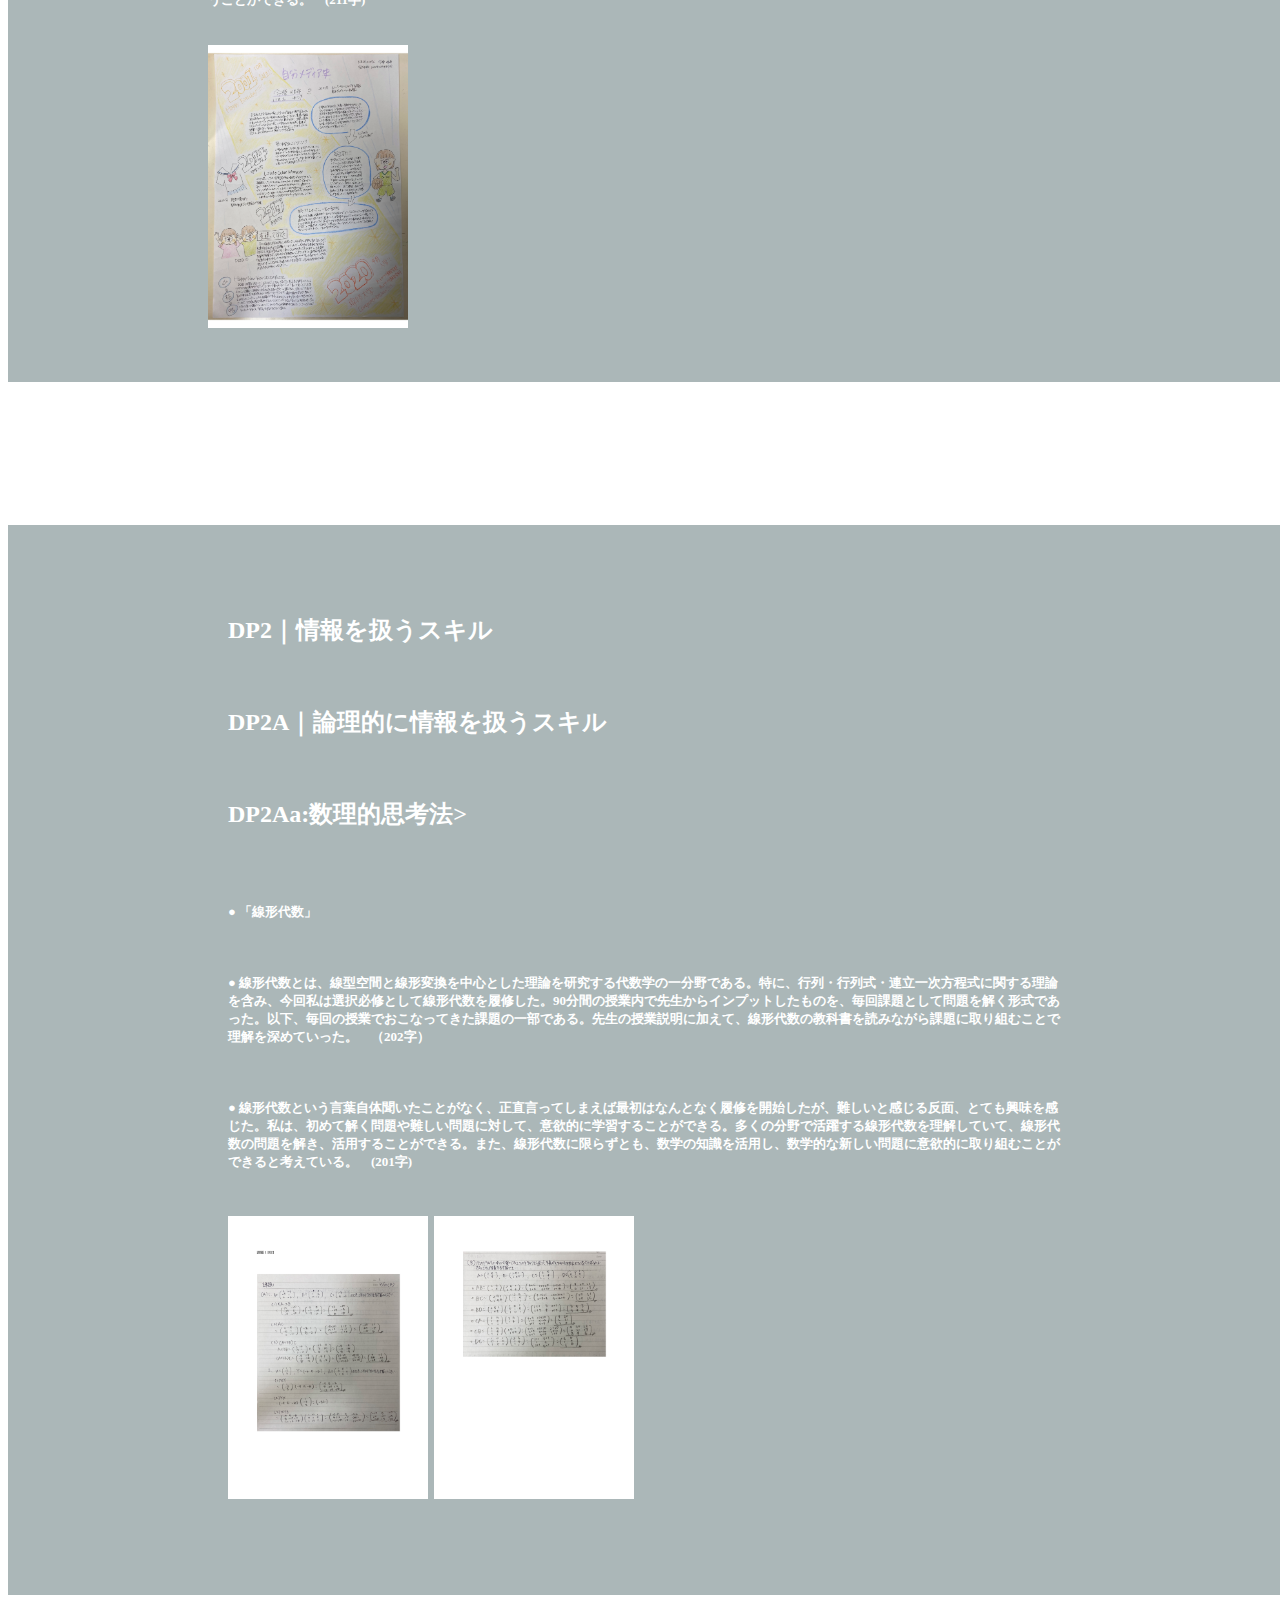
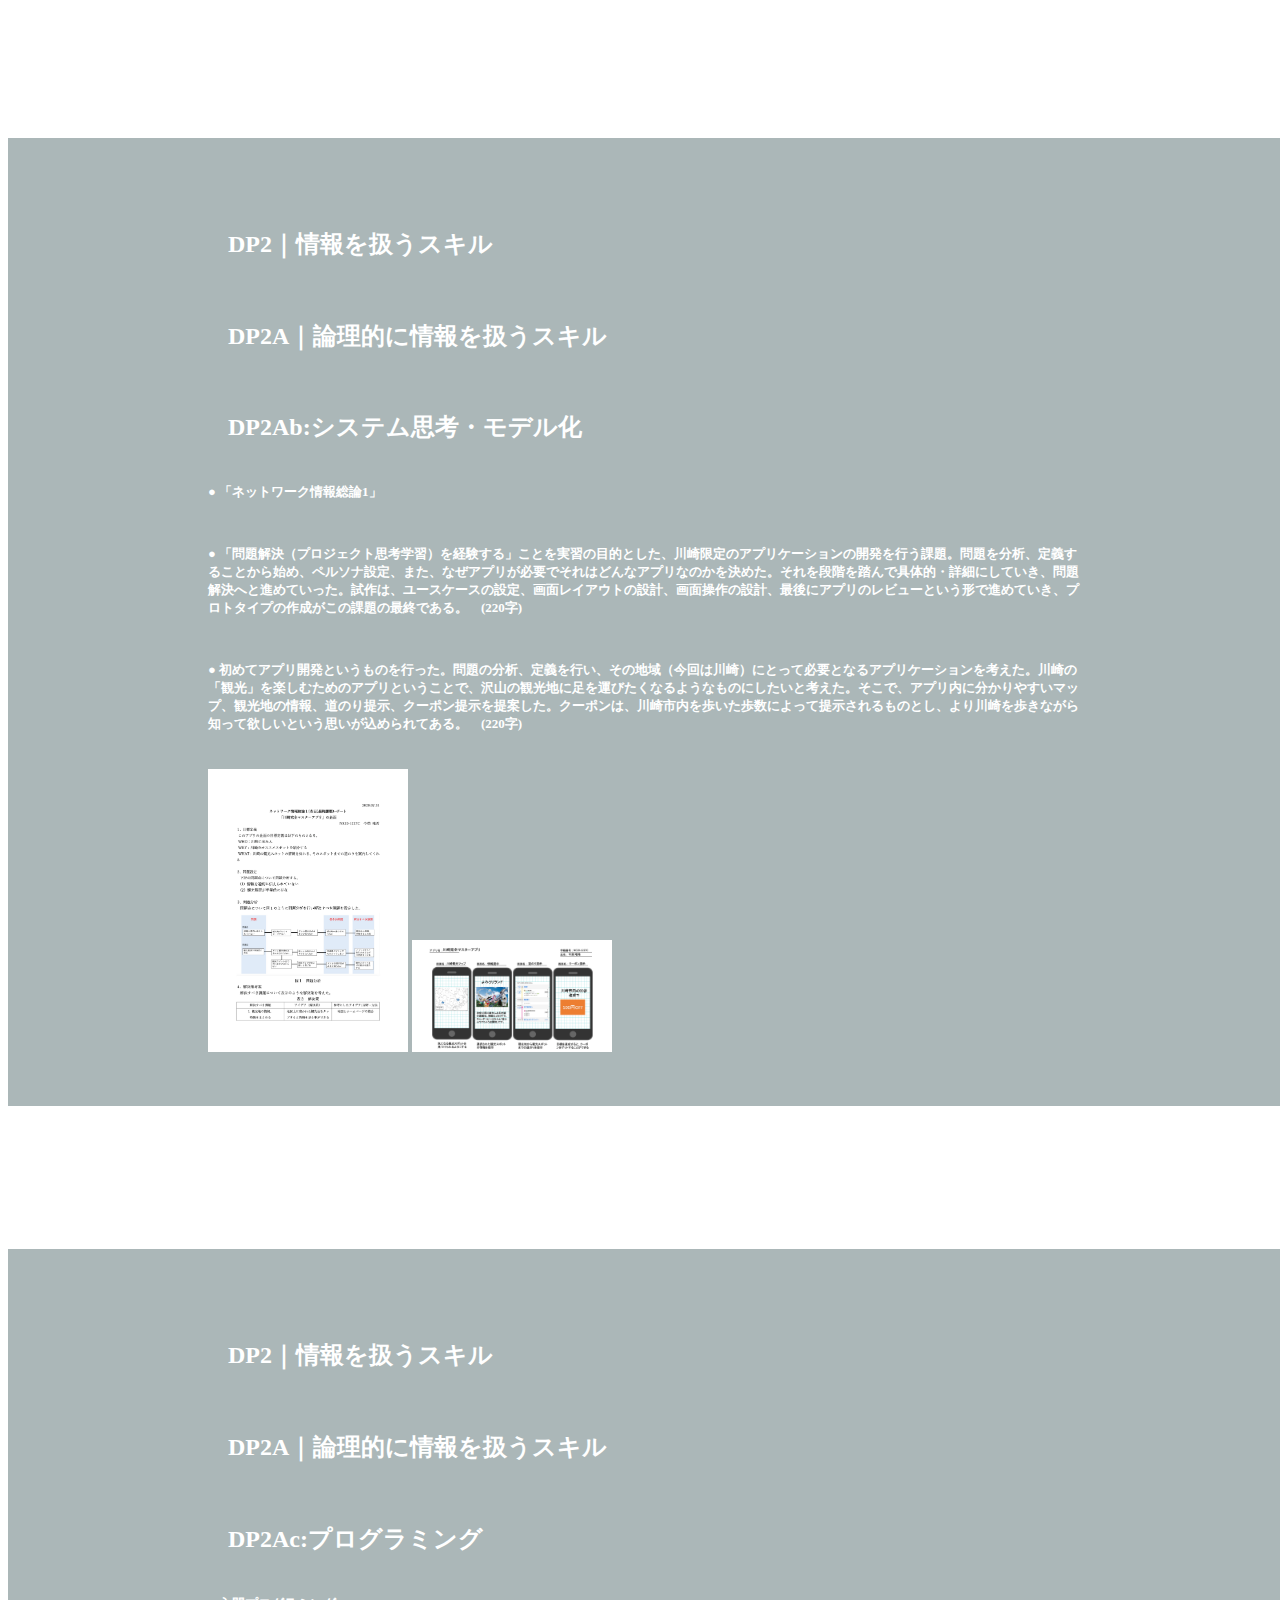
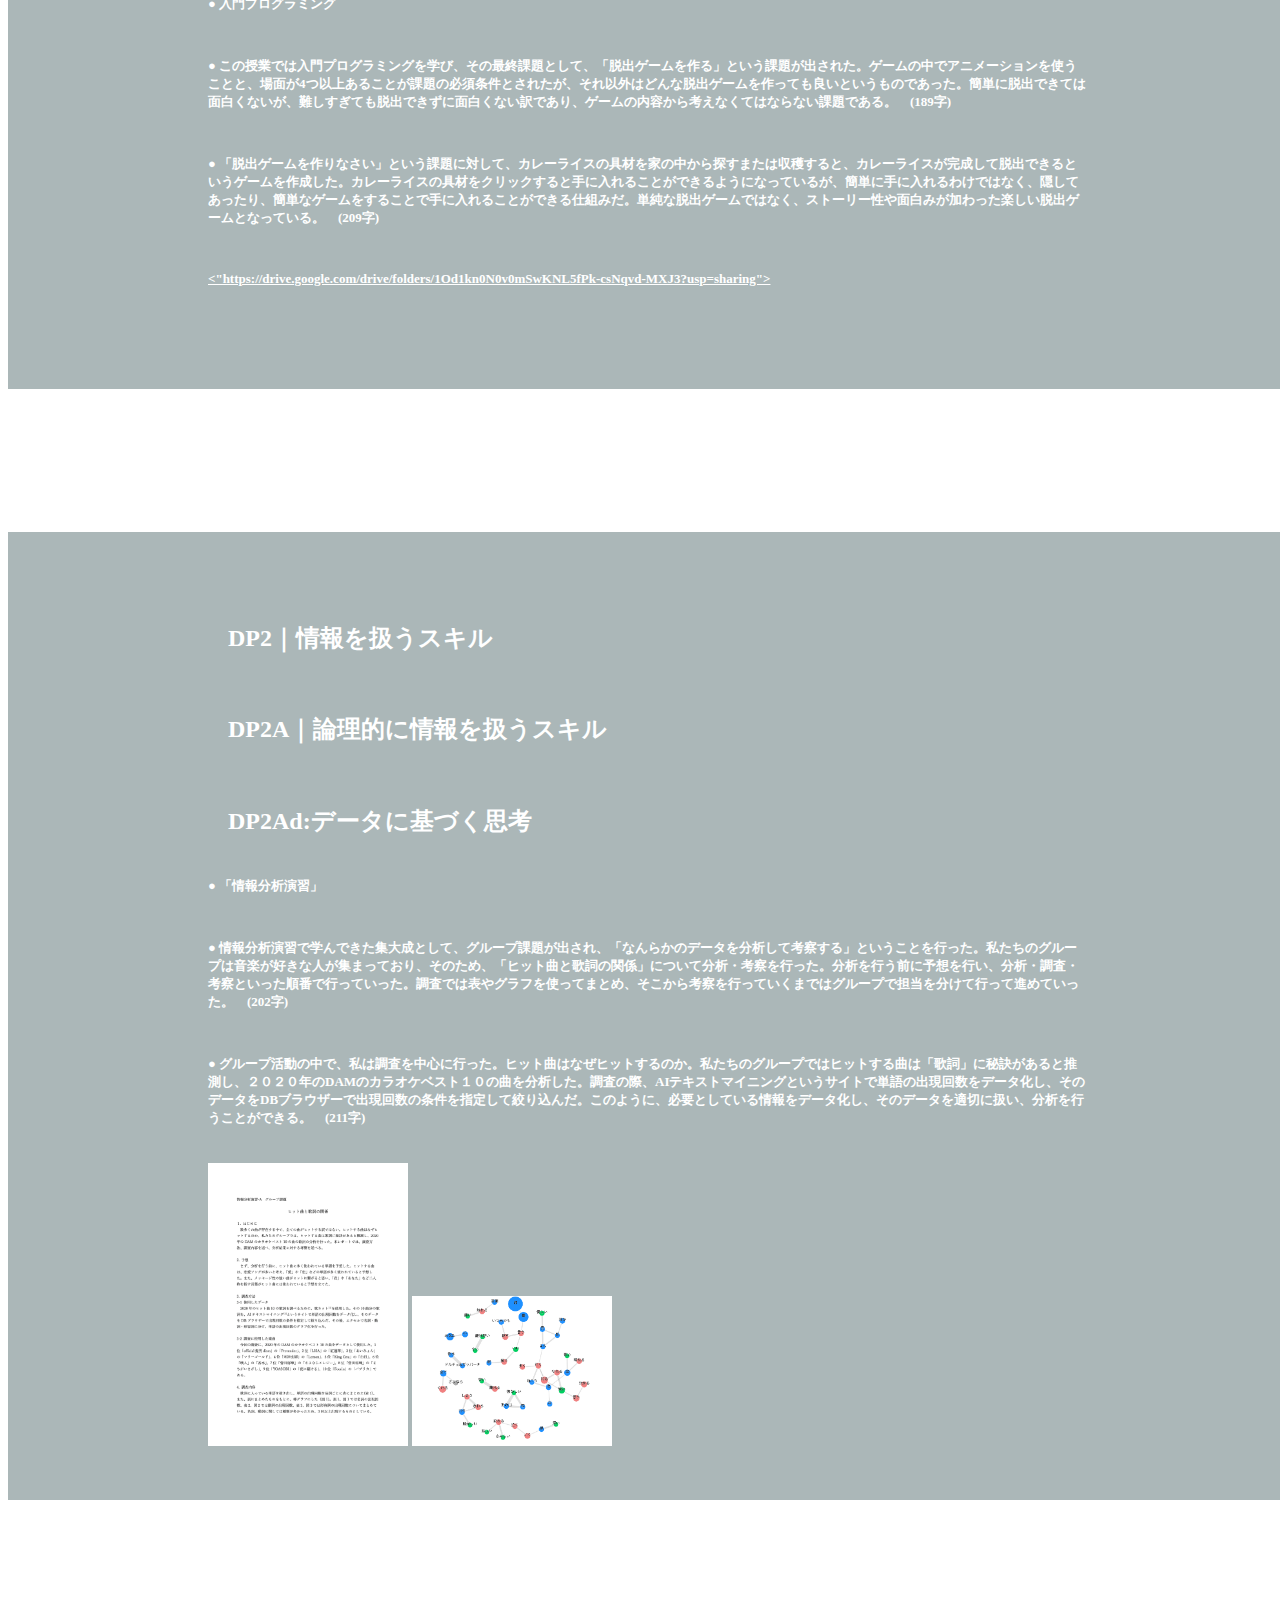
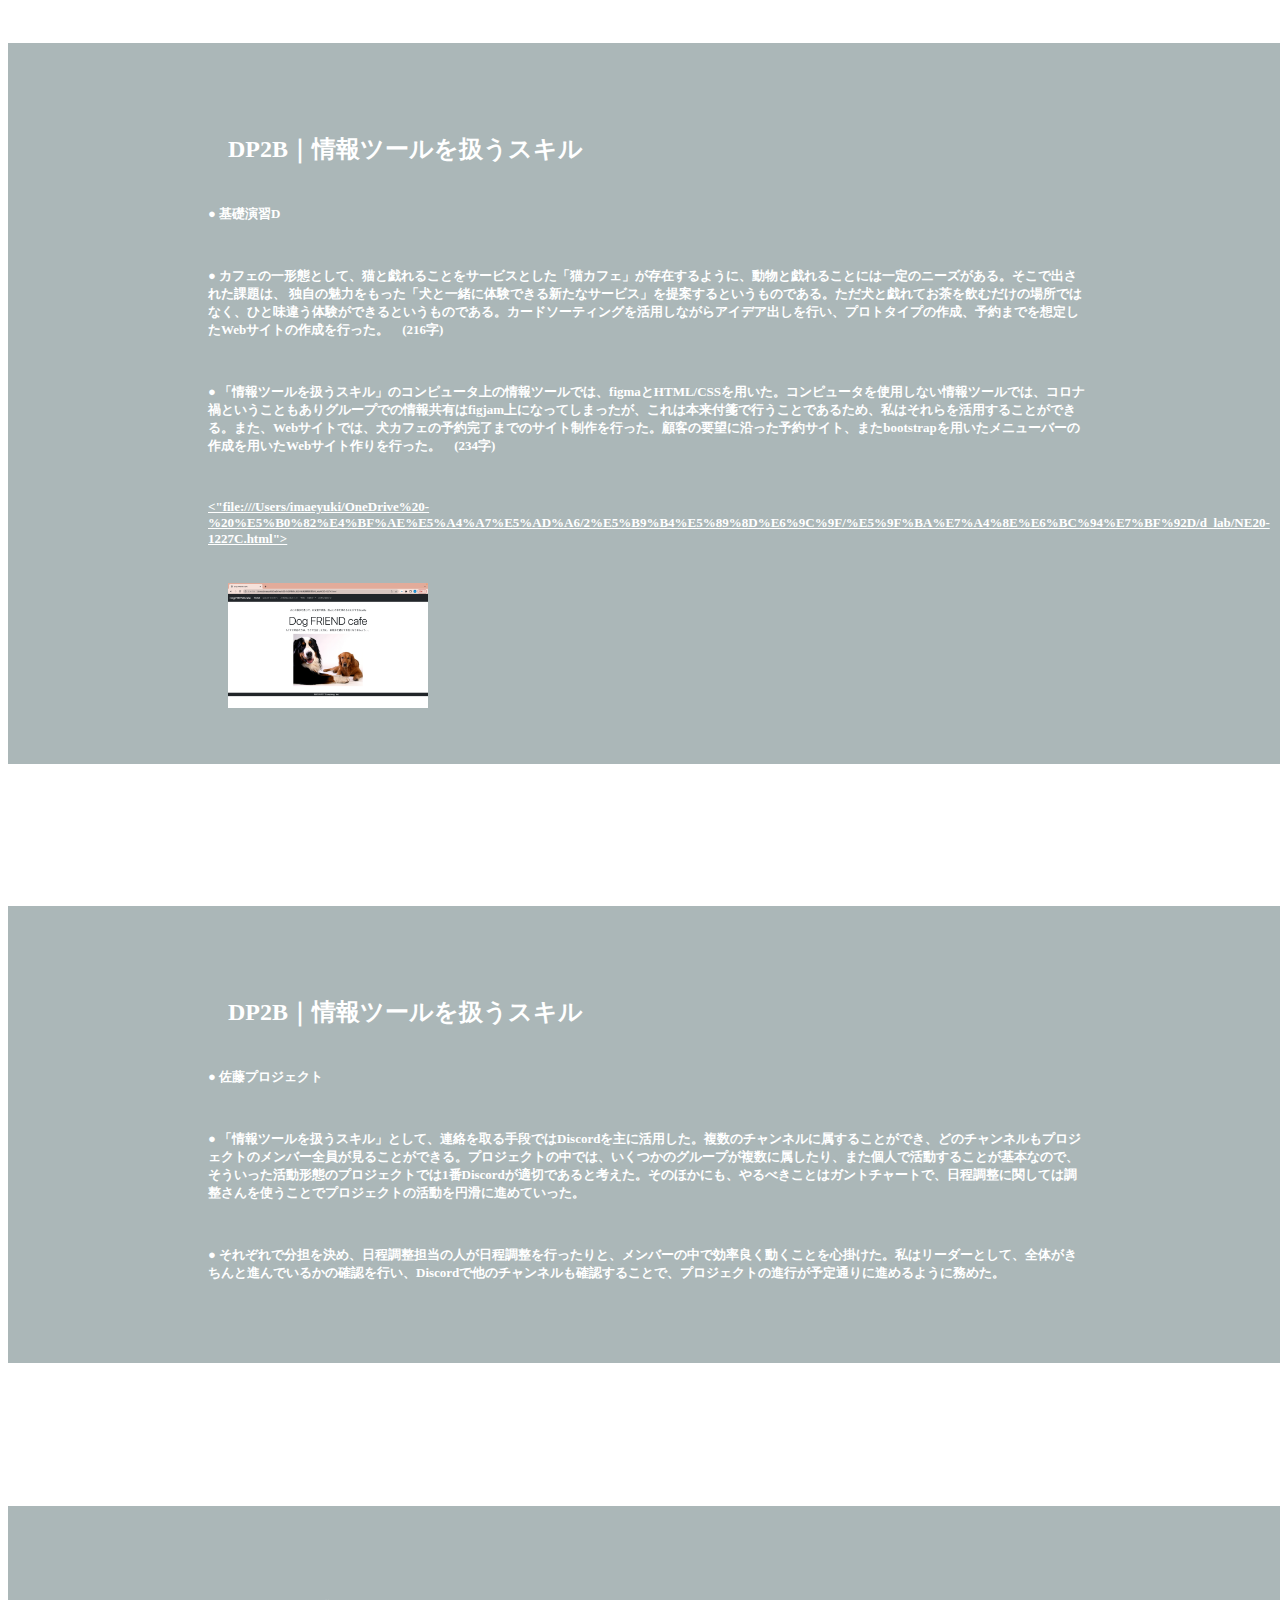
==== commit f809c7a3: "Add files via upload" ====
--- a/index.html
+++ b/index.html
@@ -262,7 +262,33 @@
       </div>
     </div>
 
-    <h2>レビューに対する回答と更新履歴</h2>
+    <br>
+    <h2>-----</h2>
+    <br>
+    <div class="centering_parent">
+      <span class="centering_item">
+        <h2>-----</h2>
+        <h2>レビューに対する回答と更新履歴</h2>
+        <h2>第一期レビュー</h2>
+        <p>・DP1の自分メディア史以外、DP2AaとDP2Adのリンクが機能していません。DP1のメディア史、DP2Abが写真からしかページに飛ぶことができません。</p>
+        <p>　→　全ての内容をひとつのページにまとめ、見出しからリンクに飛べるように変更しました。　（修正済み　7/10）</p>
+        <br>
+        <p>・GitHubで作られている一部のページを開くことができません。（DP1,DP2など）</p>
+        <p>　→　全ての内容をひとつのページにまとめ、見出しからリンクに飛べるように変更しました。　（修正済み　7/10）</p>
+        <br>
+        <p>・1のあたりで専用サイトが表示されないです</p>
+        <p>　→　全ての内容をひとつのページにまとめ、見出しからリンクに飛べるように変更しました。　（修正済み　7/10）</p>
+        <br>
+        <p>・アイコンを入れた方がより見やすいと思いました！</p>
+        <h2>第二期レビュー</h2>
+        <p>・DP2B｜情報ツールを扱うスキルが3つ全て同じページに飛んでしまいます</p>
+        <p>　→　それぞれのリンクに飛ぶように変更しました。　(修正済み　7/24)
+        <h2>-----</h2>
+      </span>
+    </div>
+    <br>
+    <h2>-----</h2>
+    <br>
 
     <div class="centering_parent">
       <span class="centering_item">
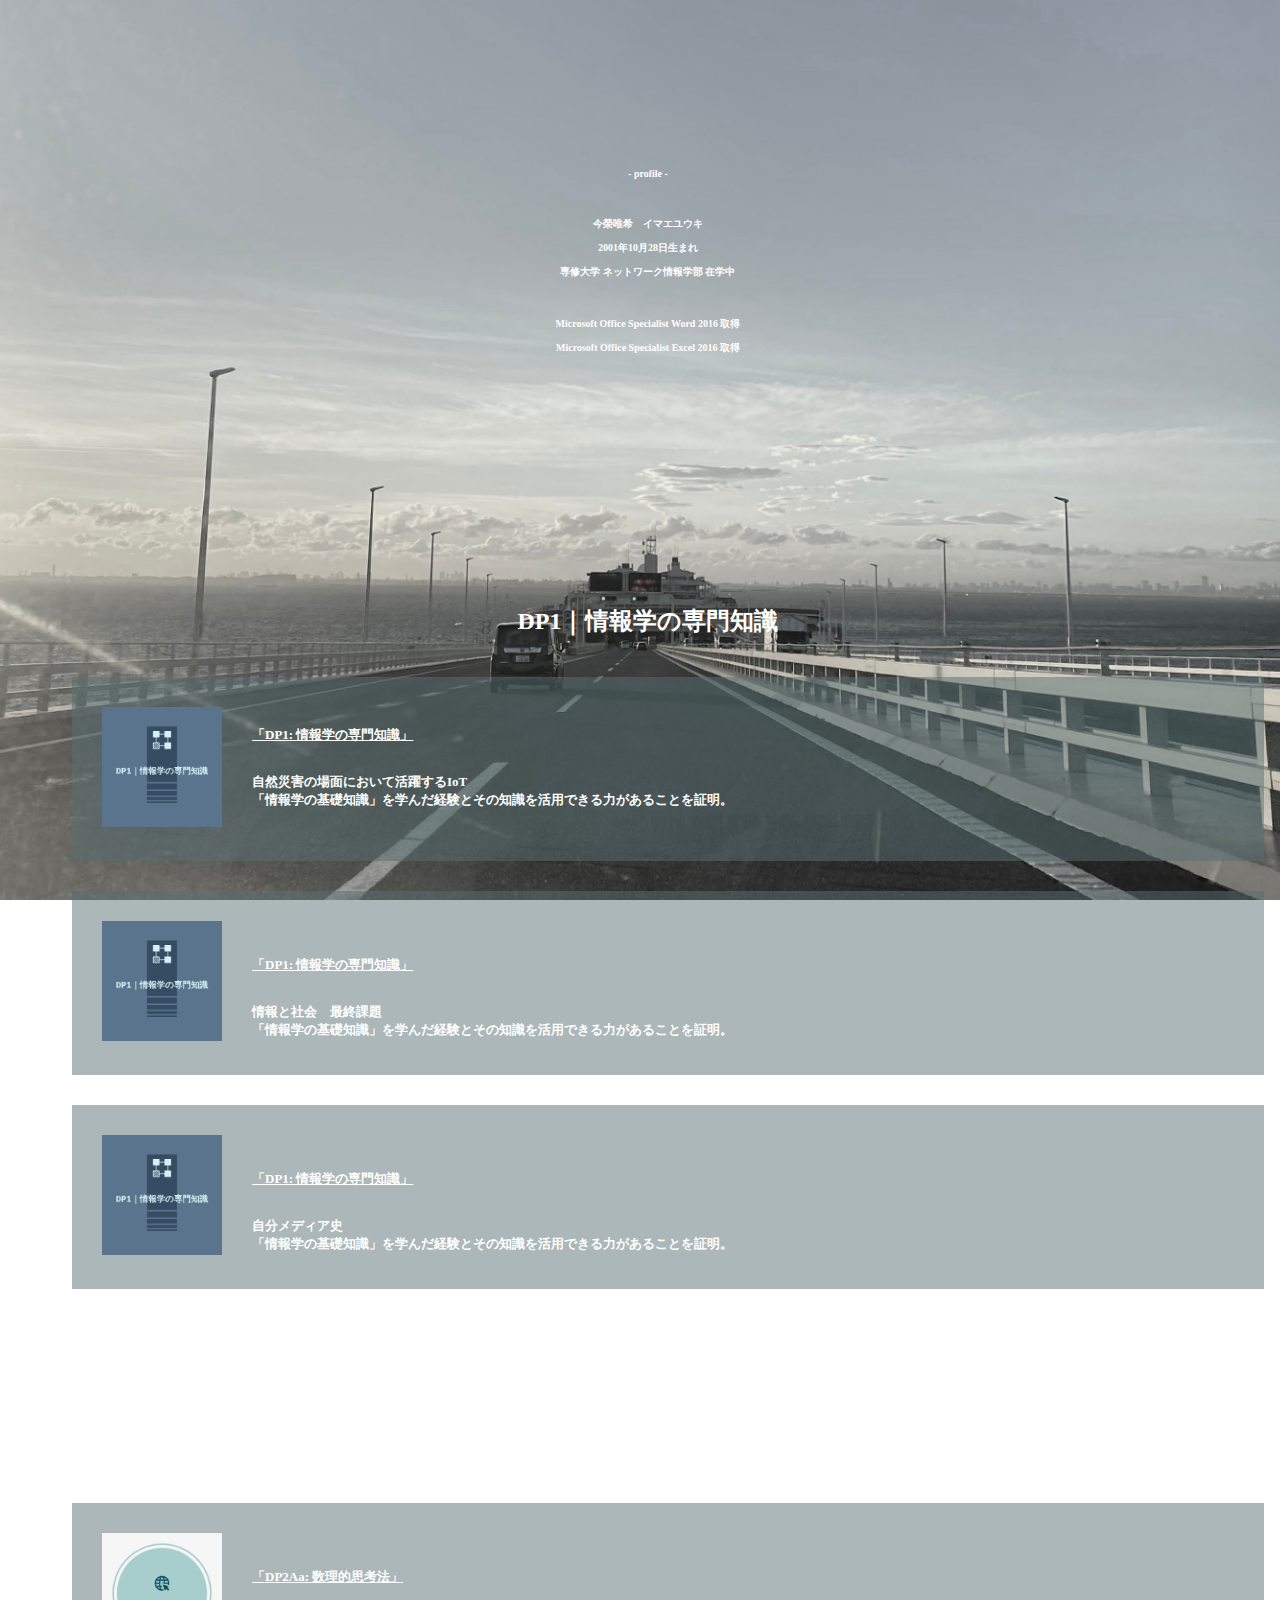
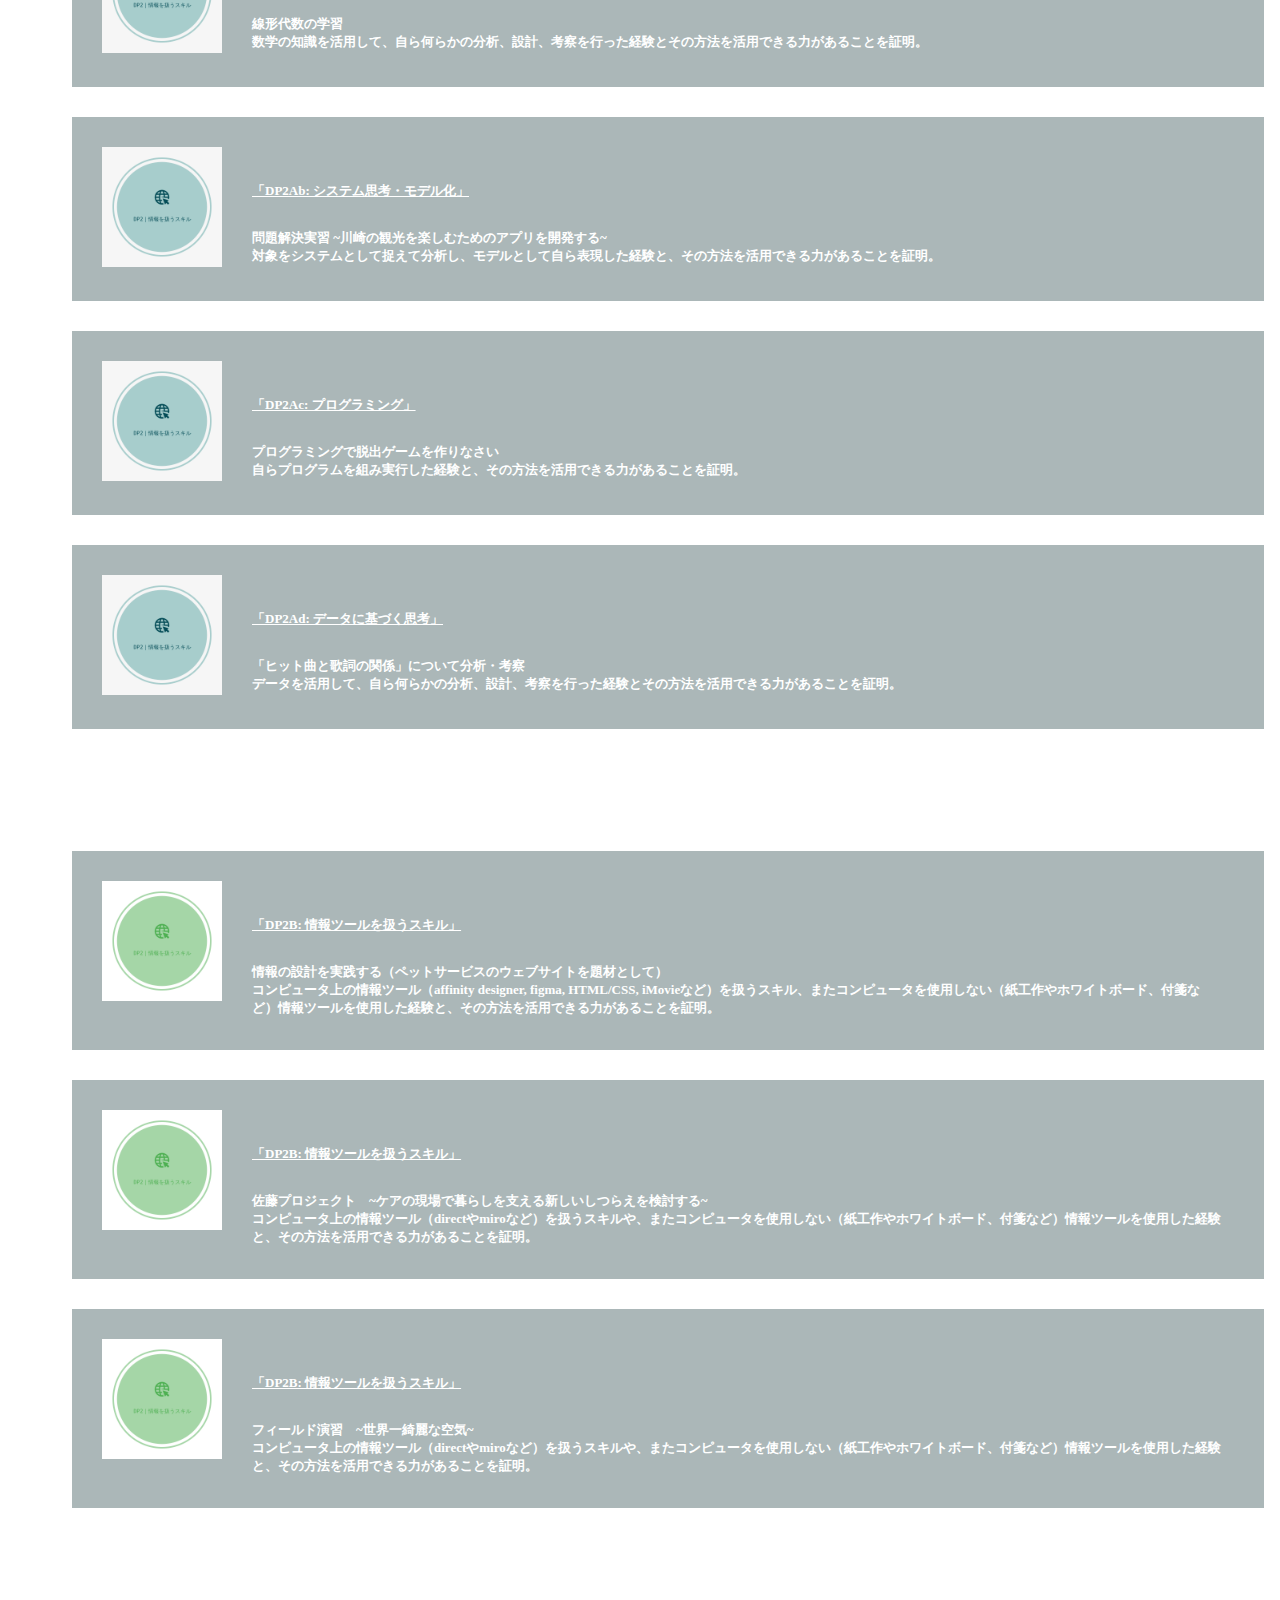
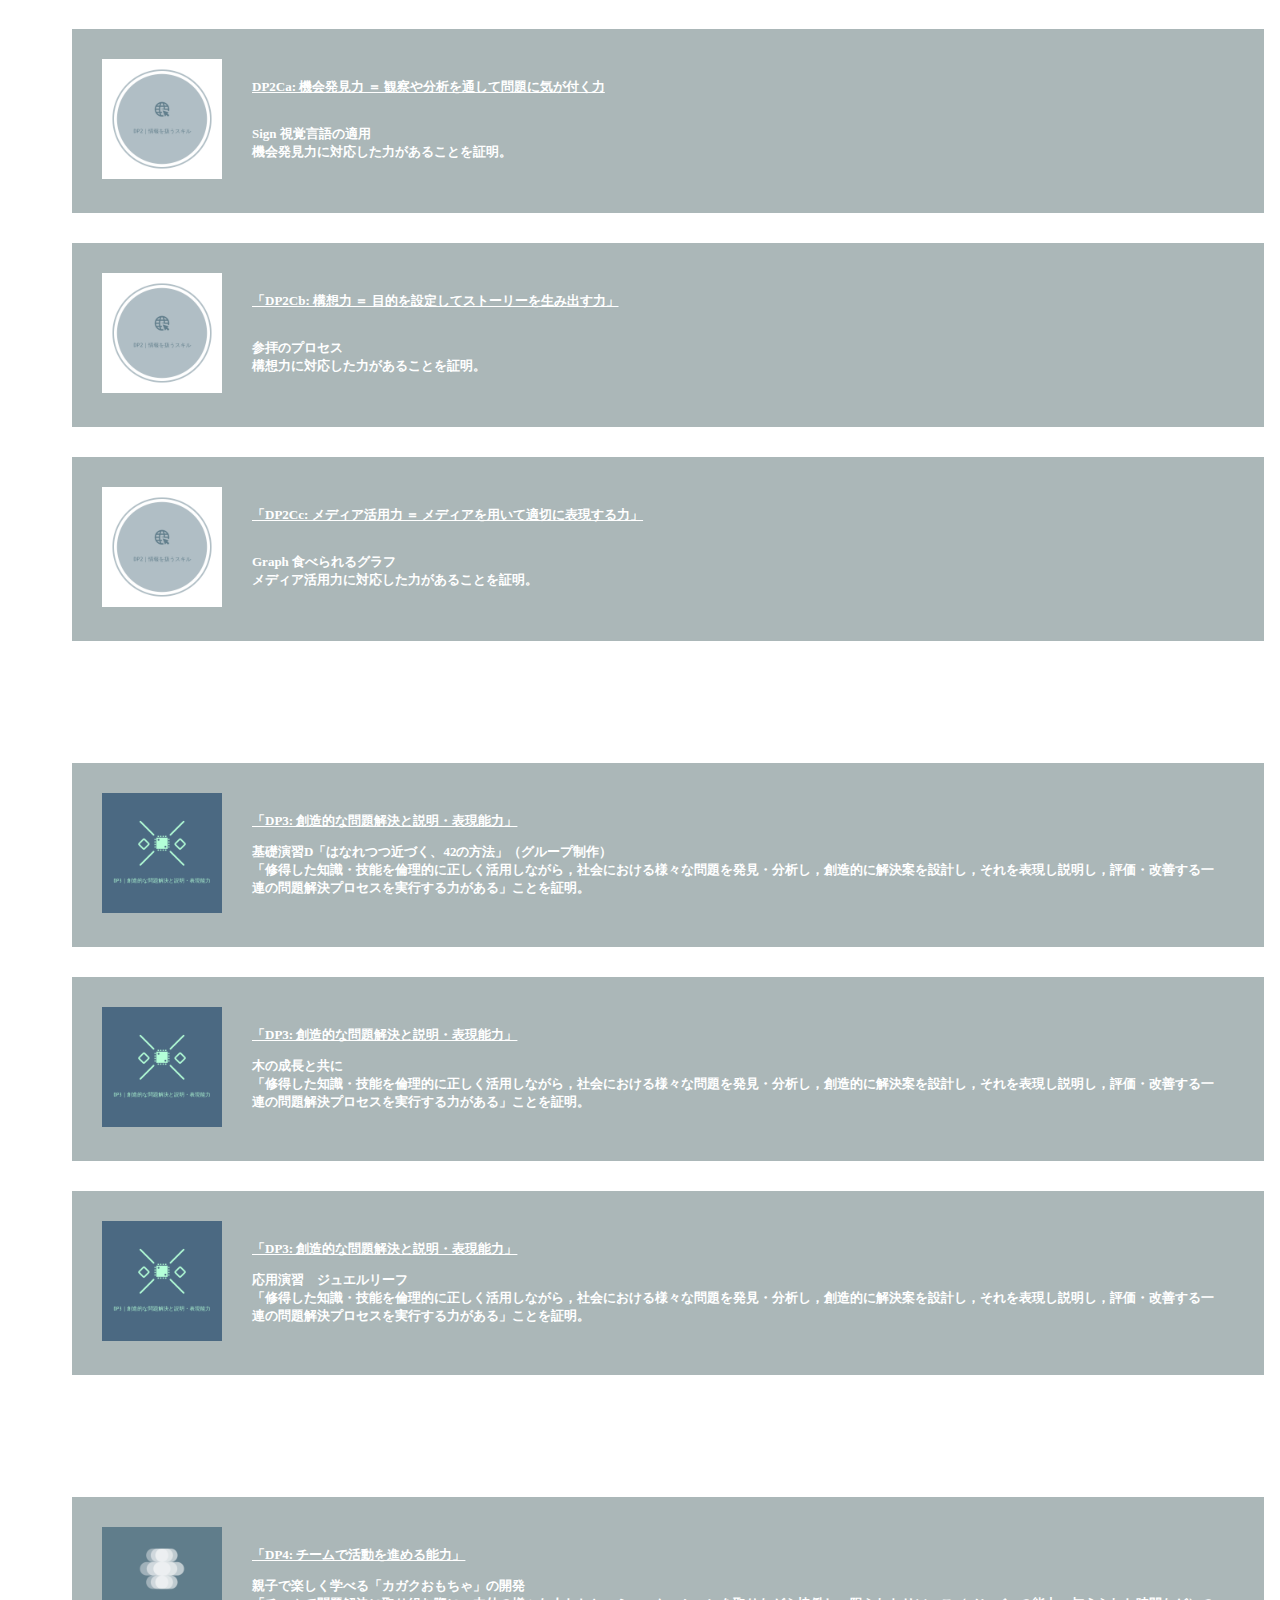
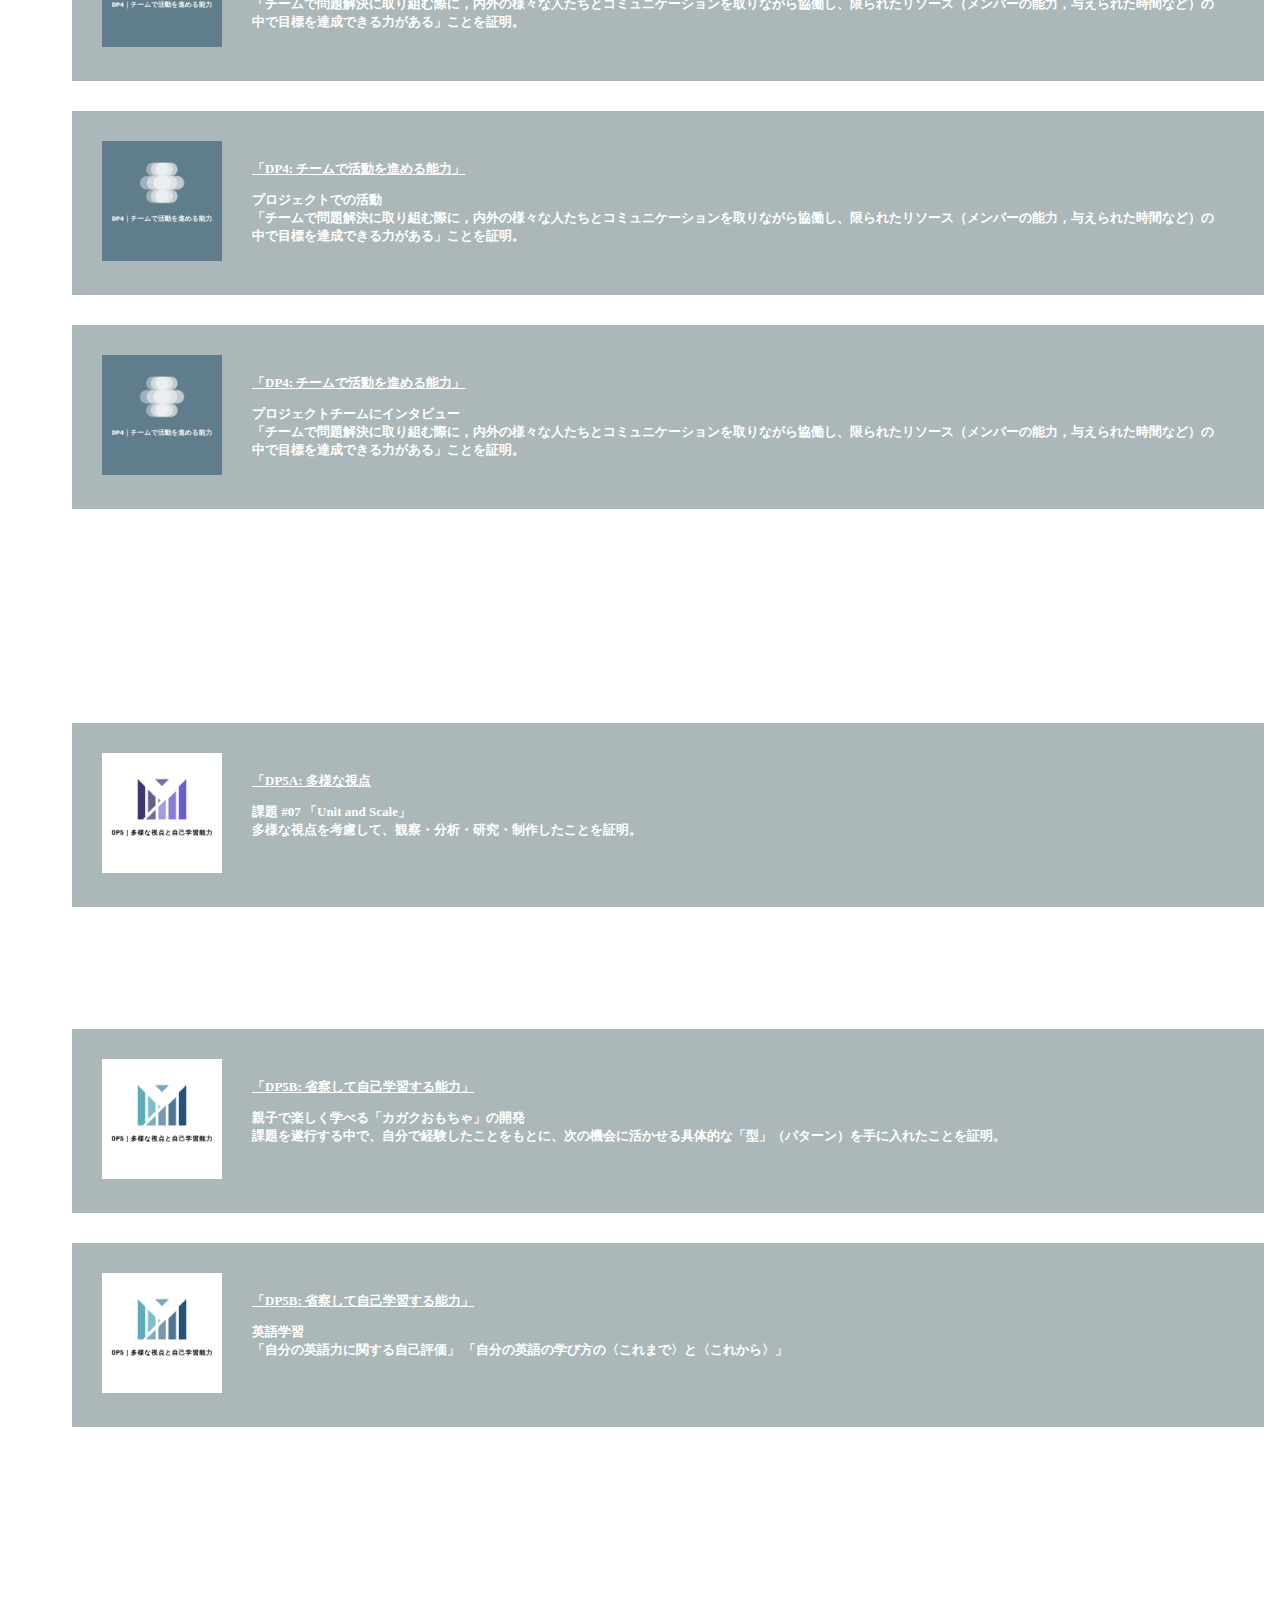
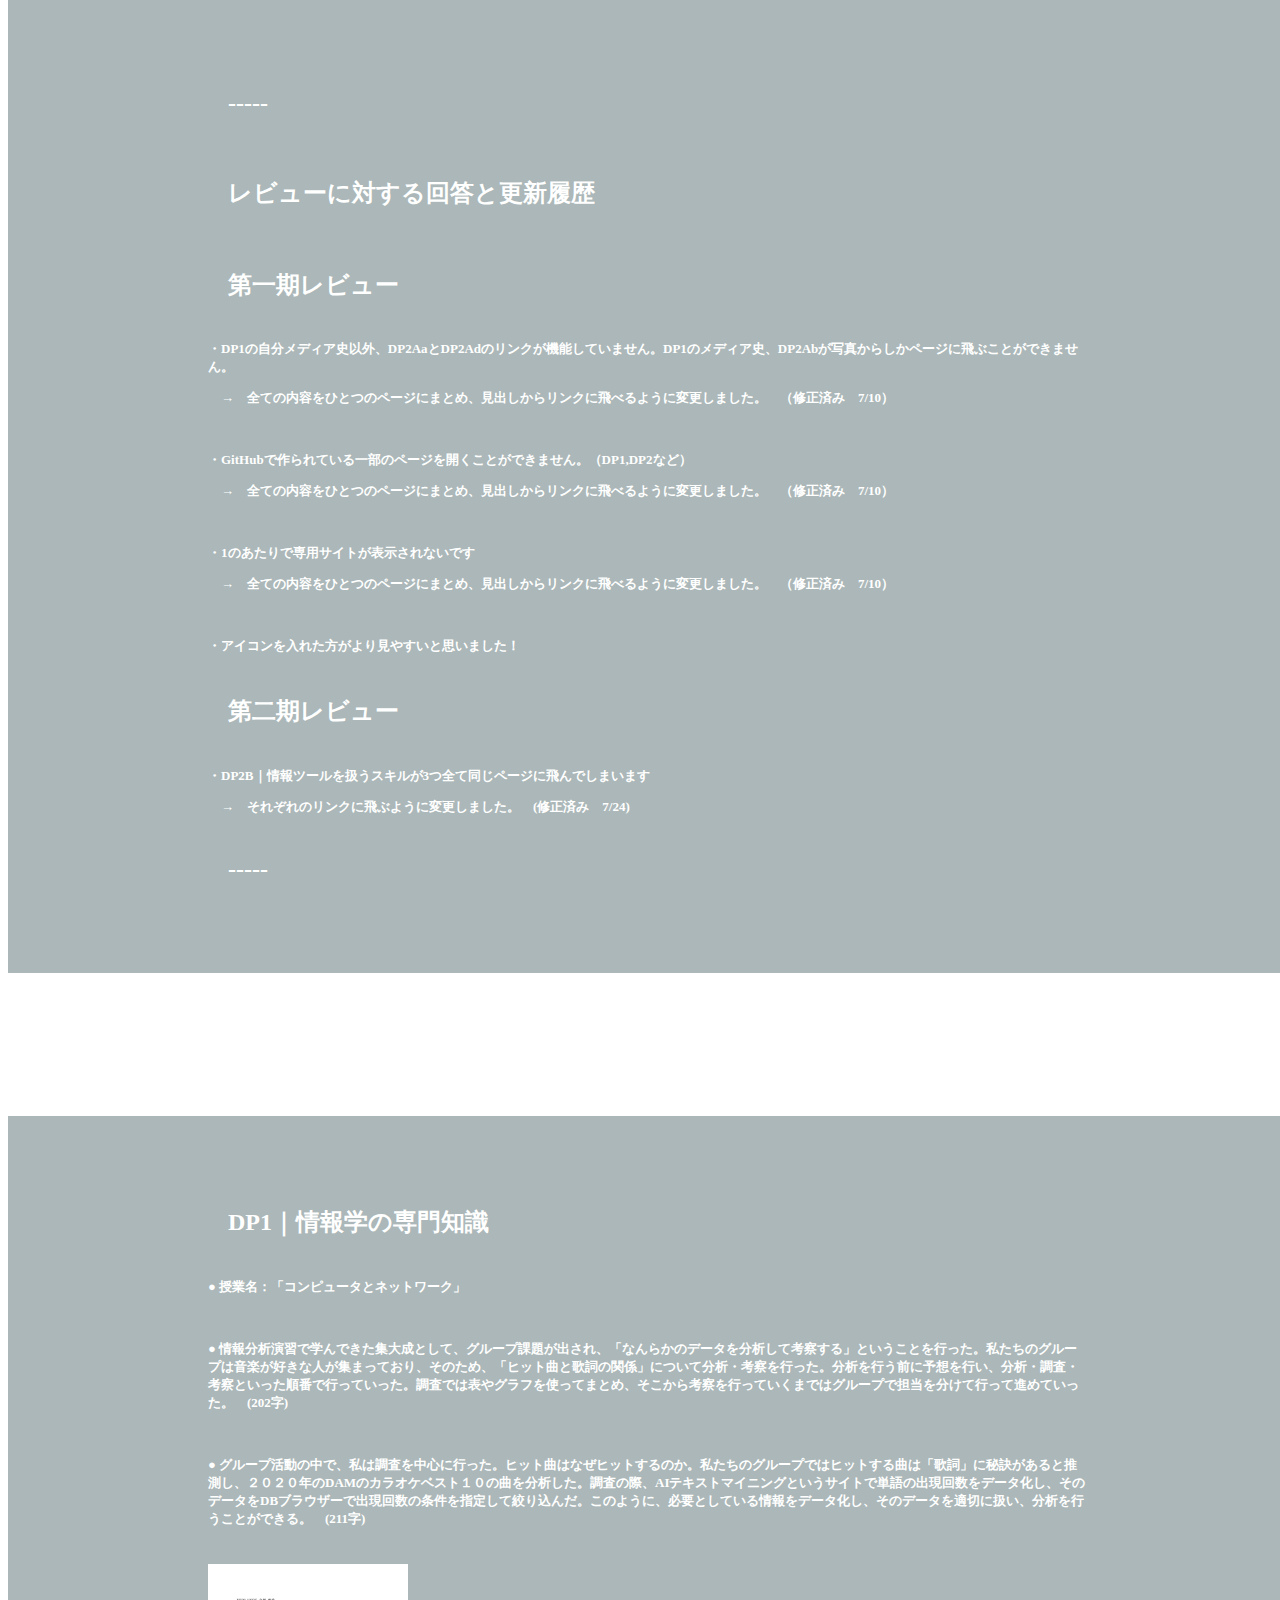
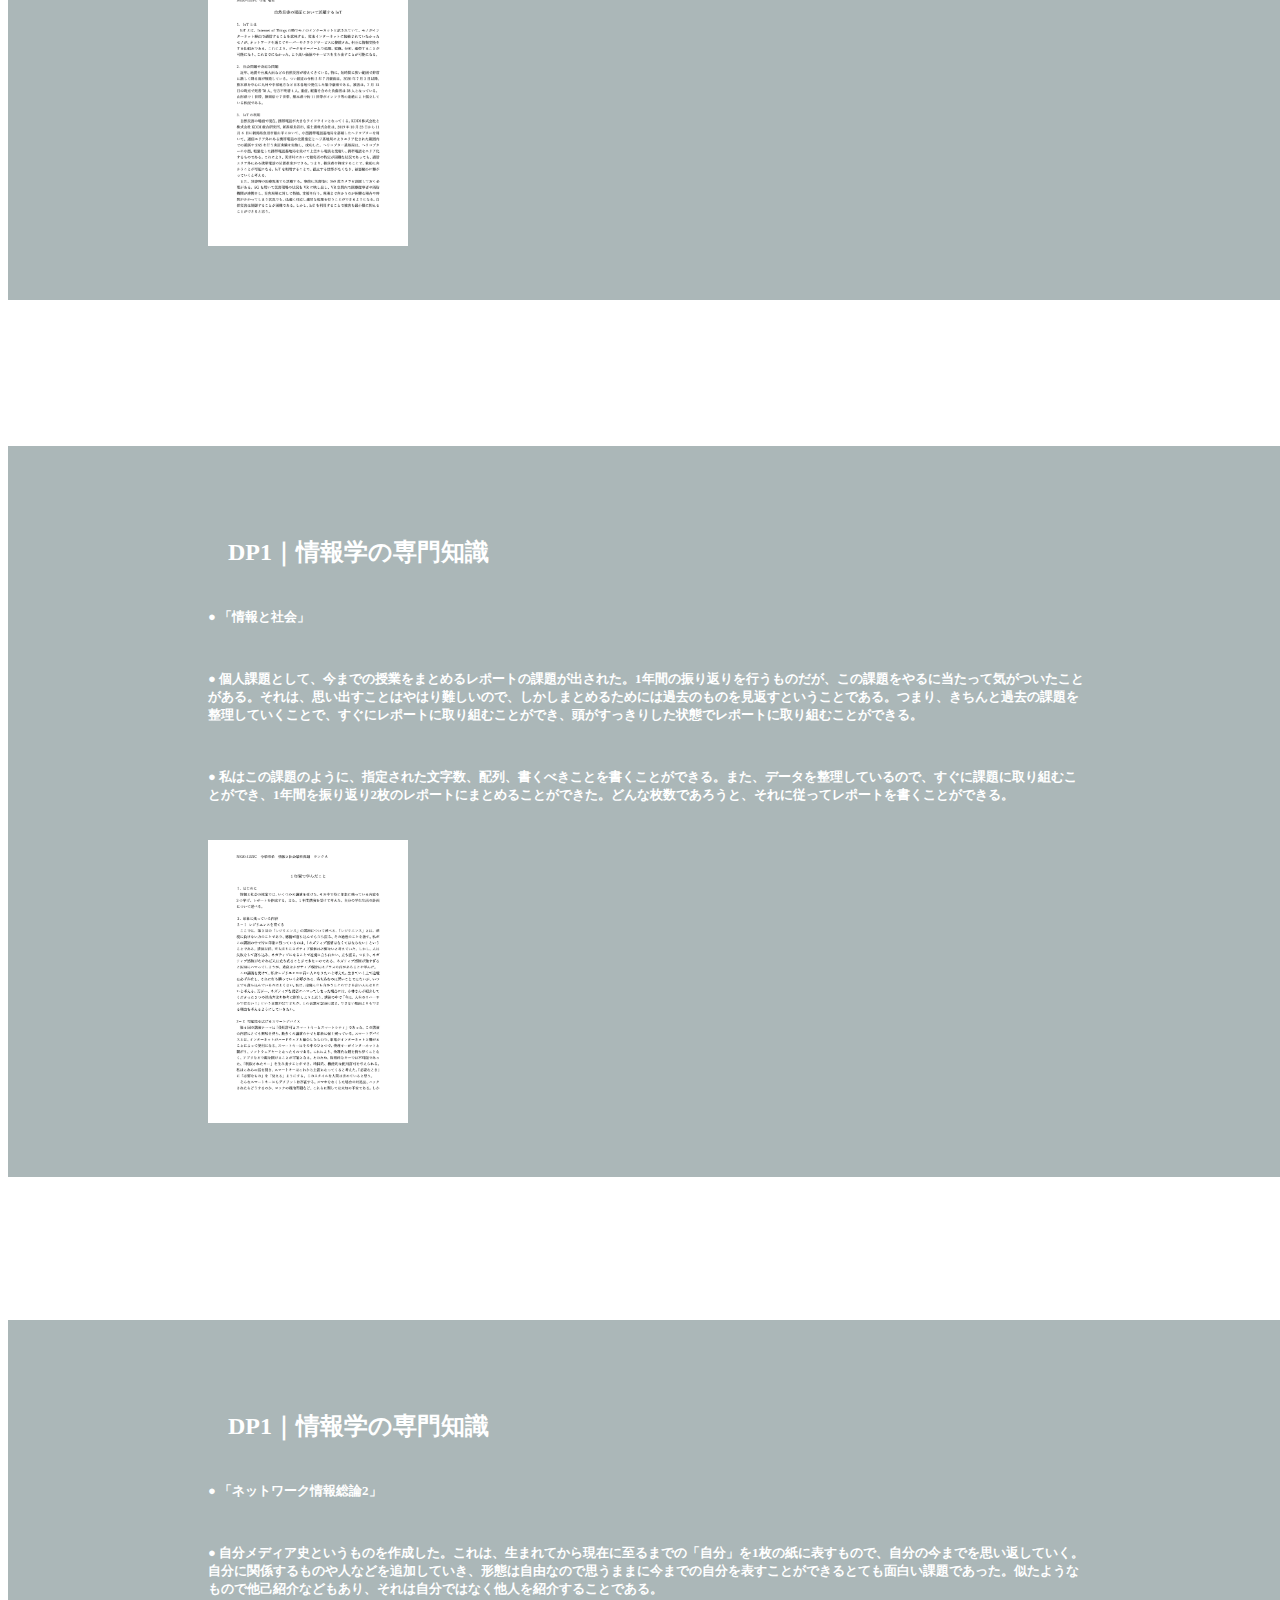
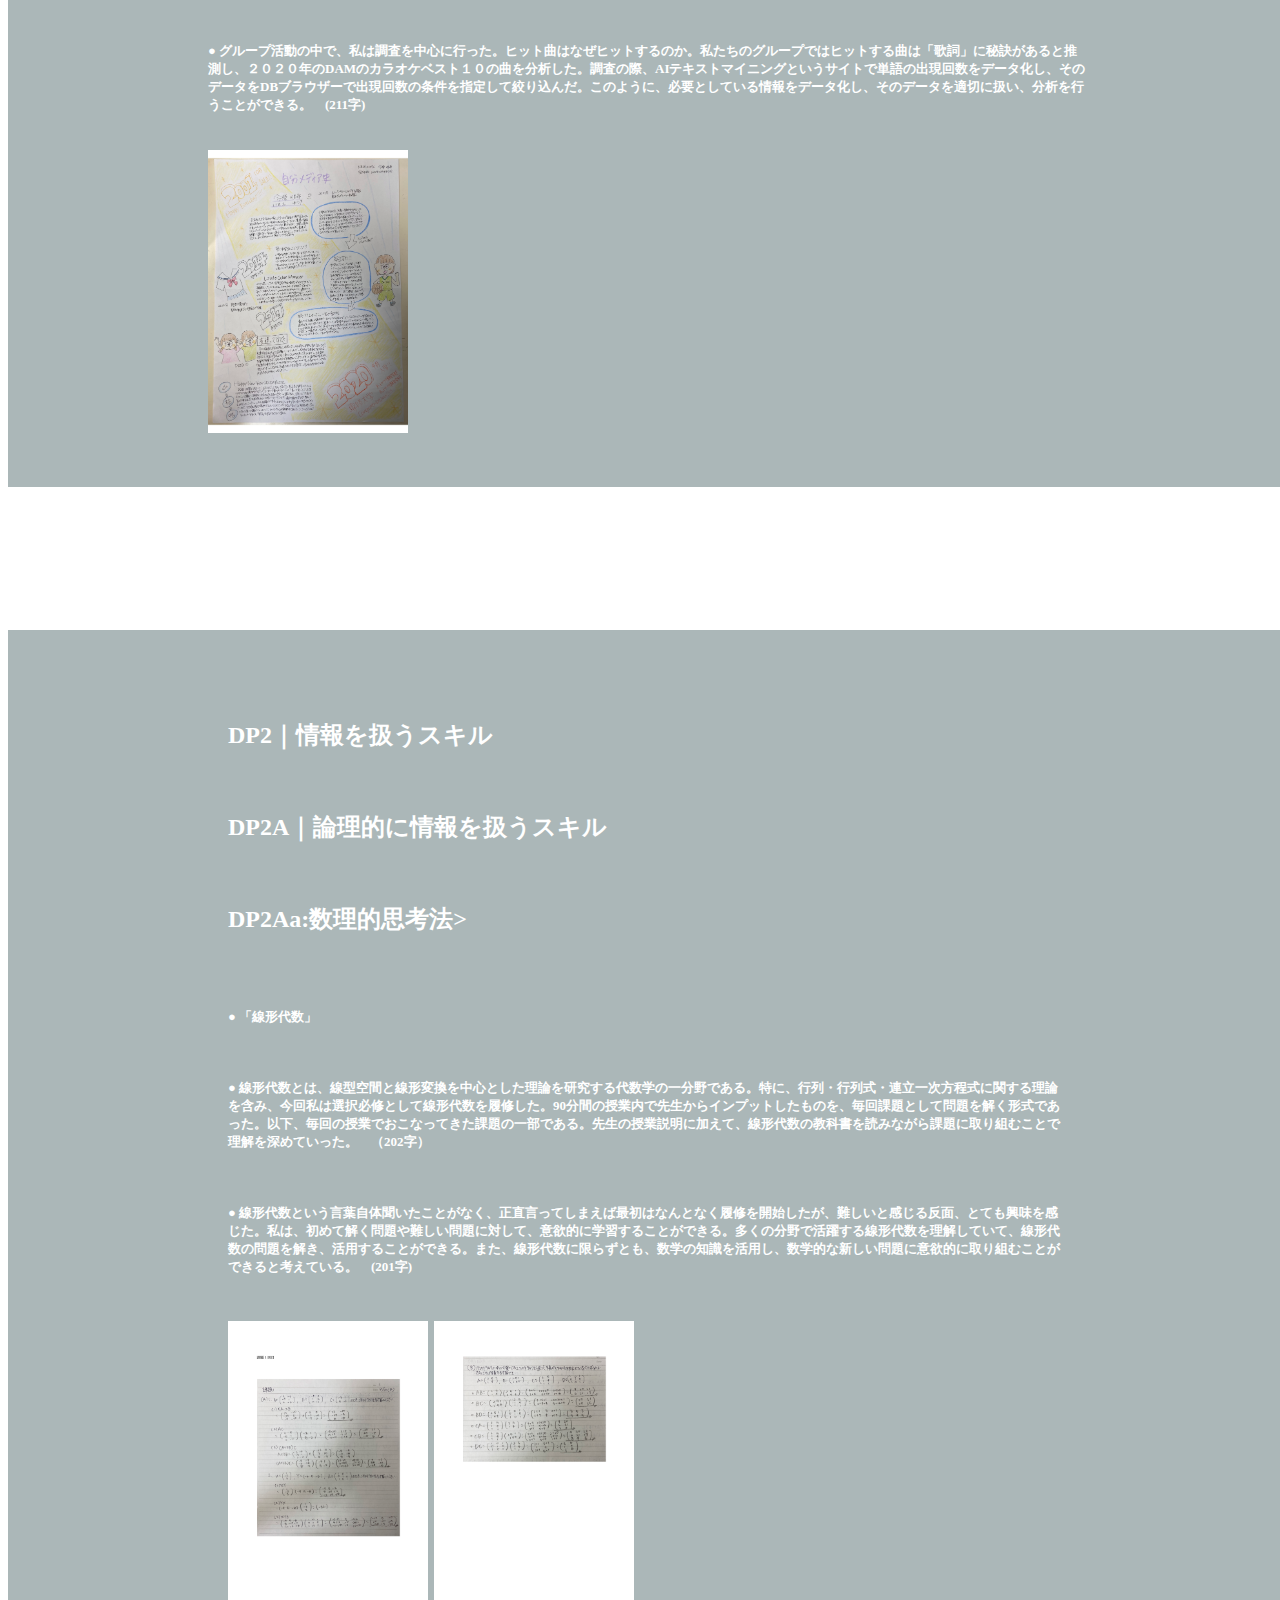
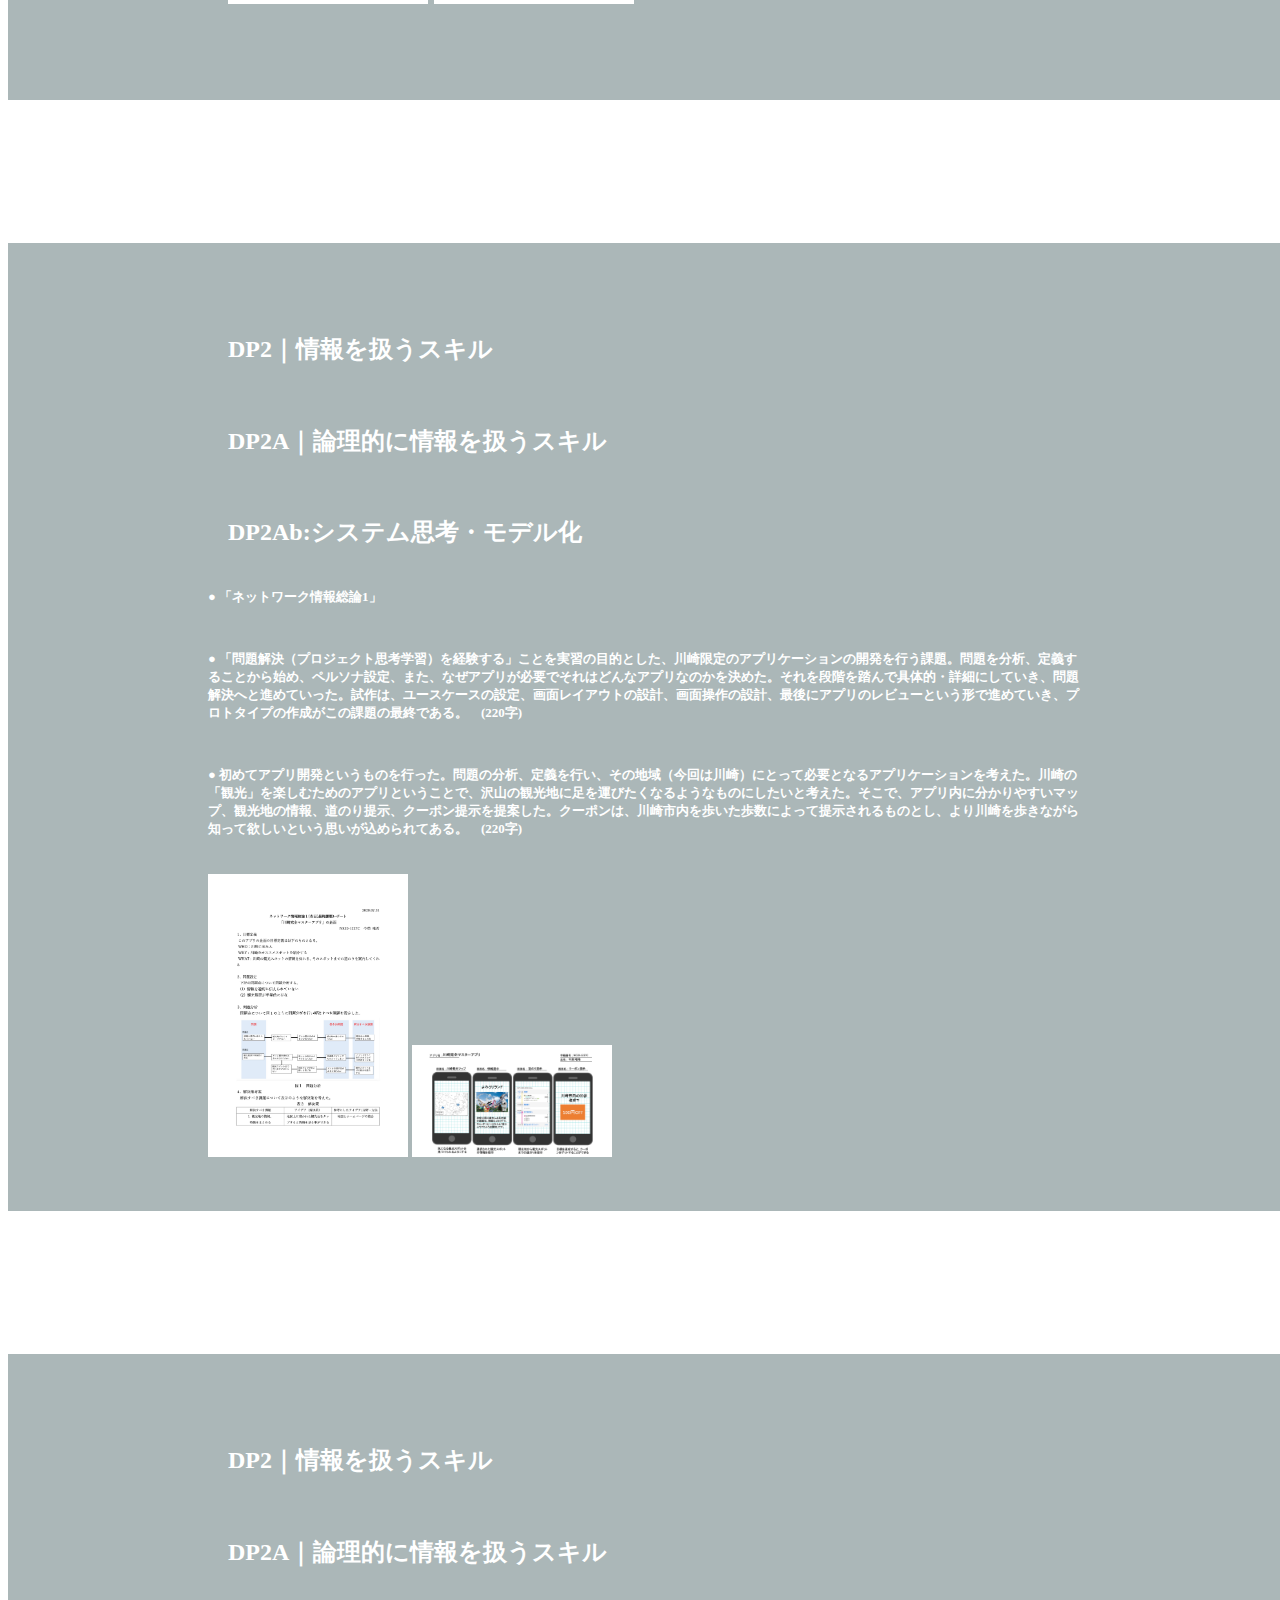
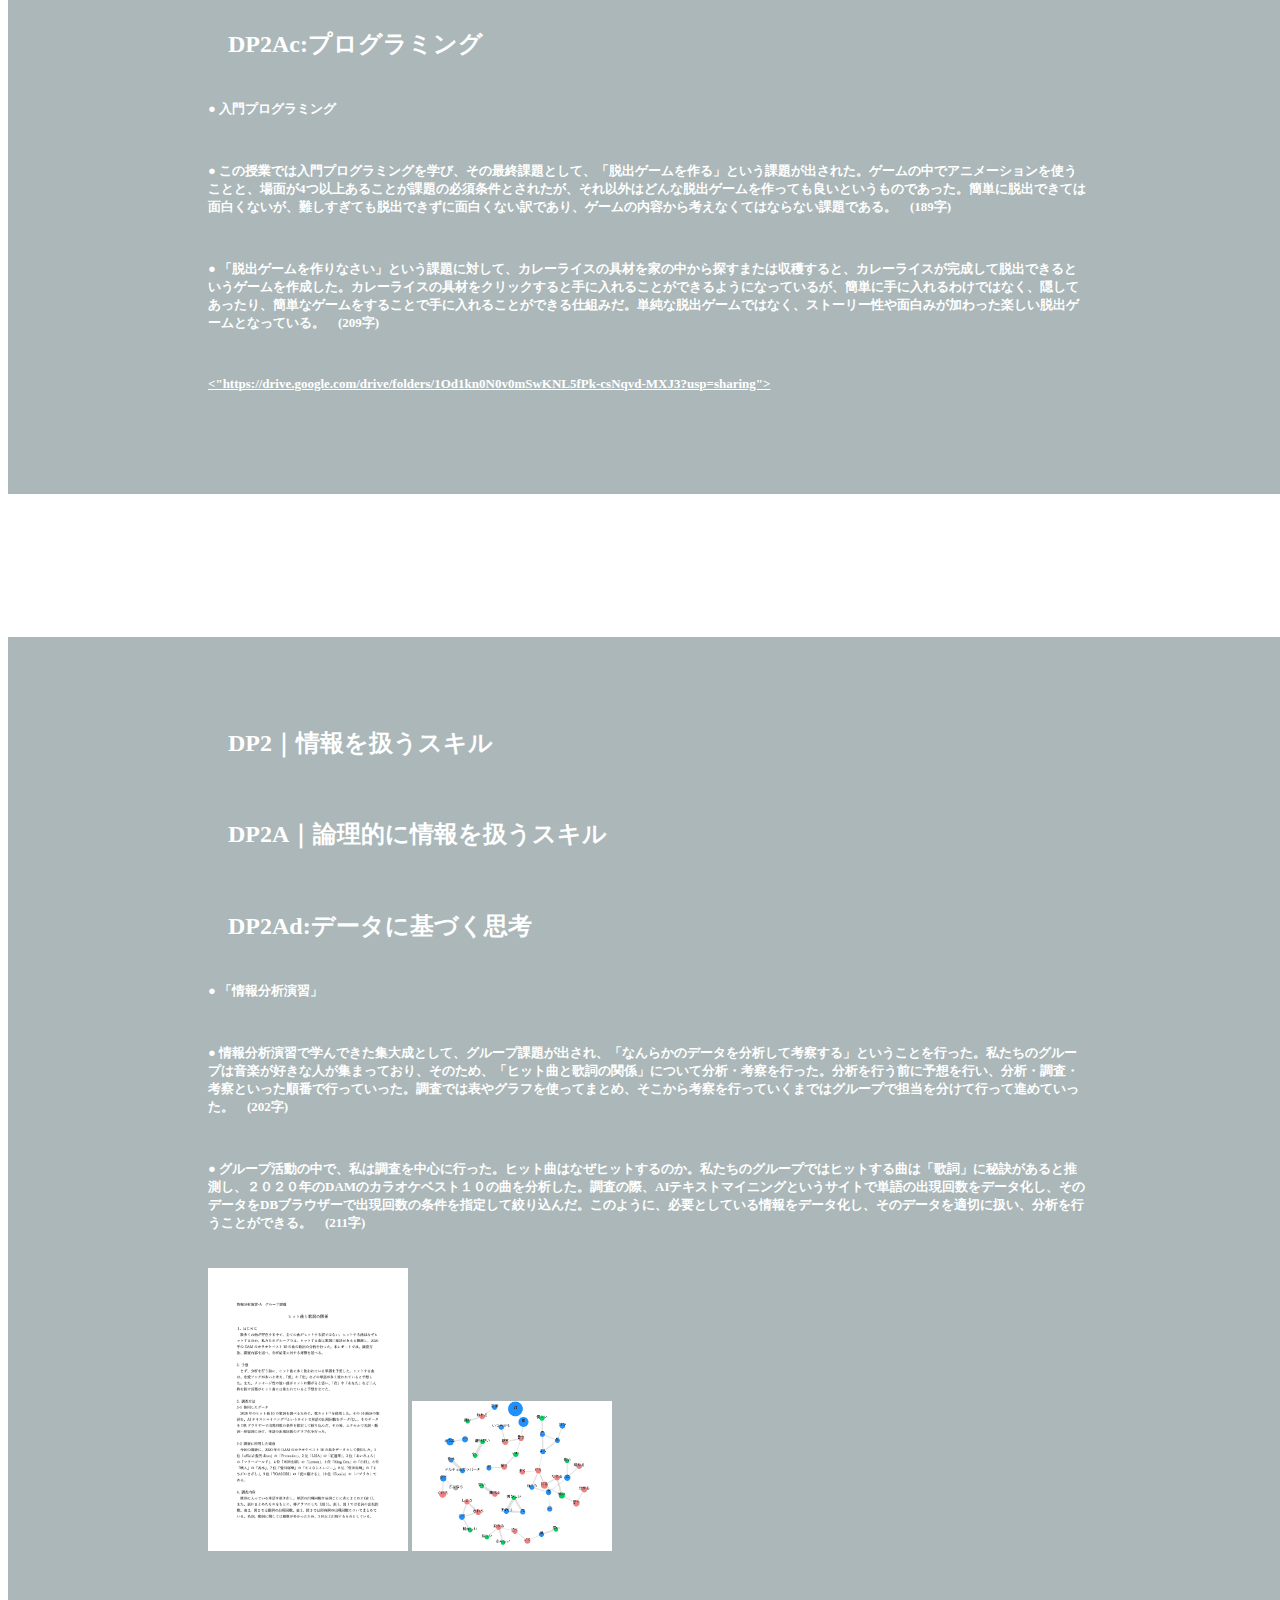
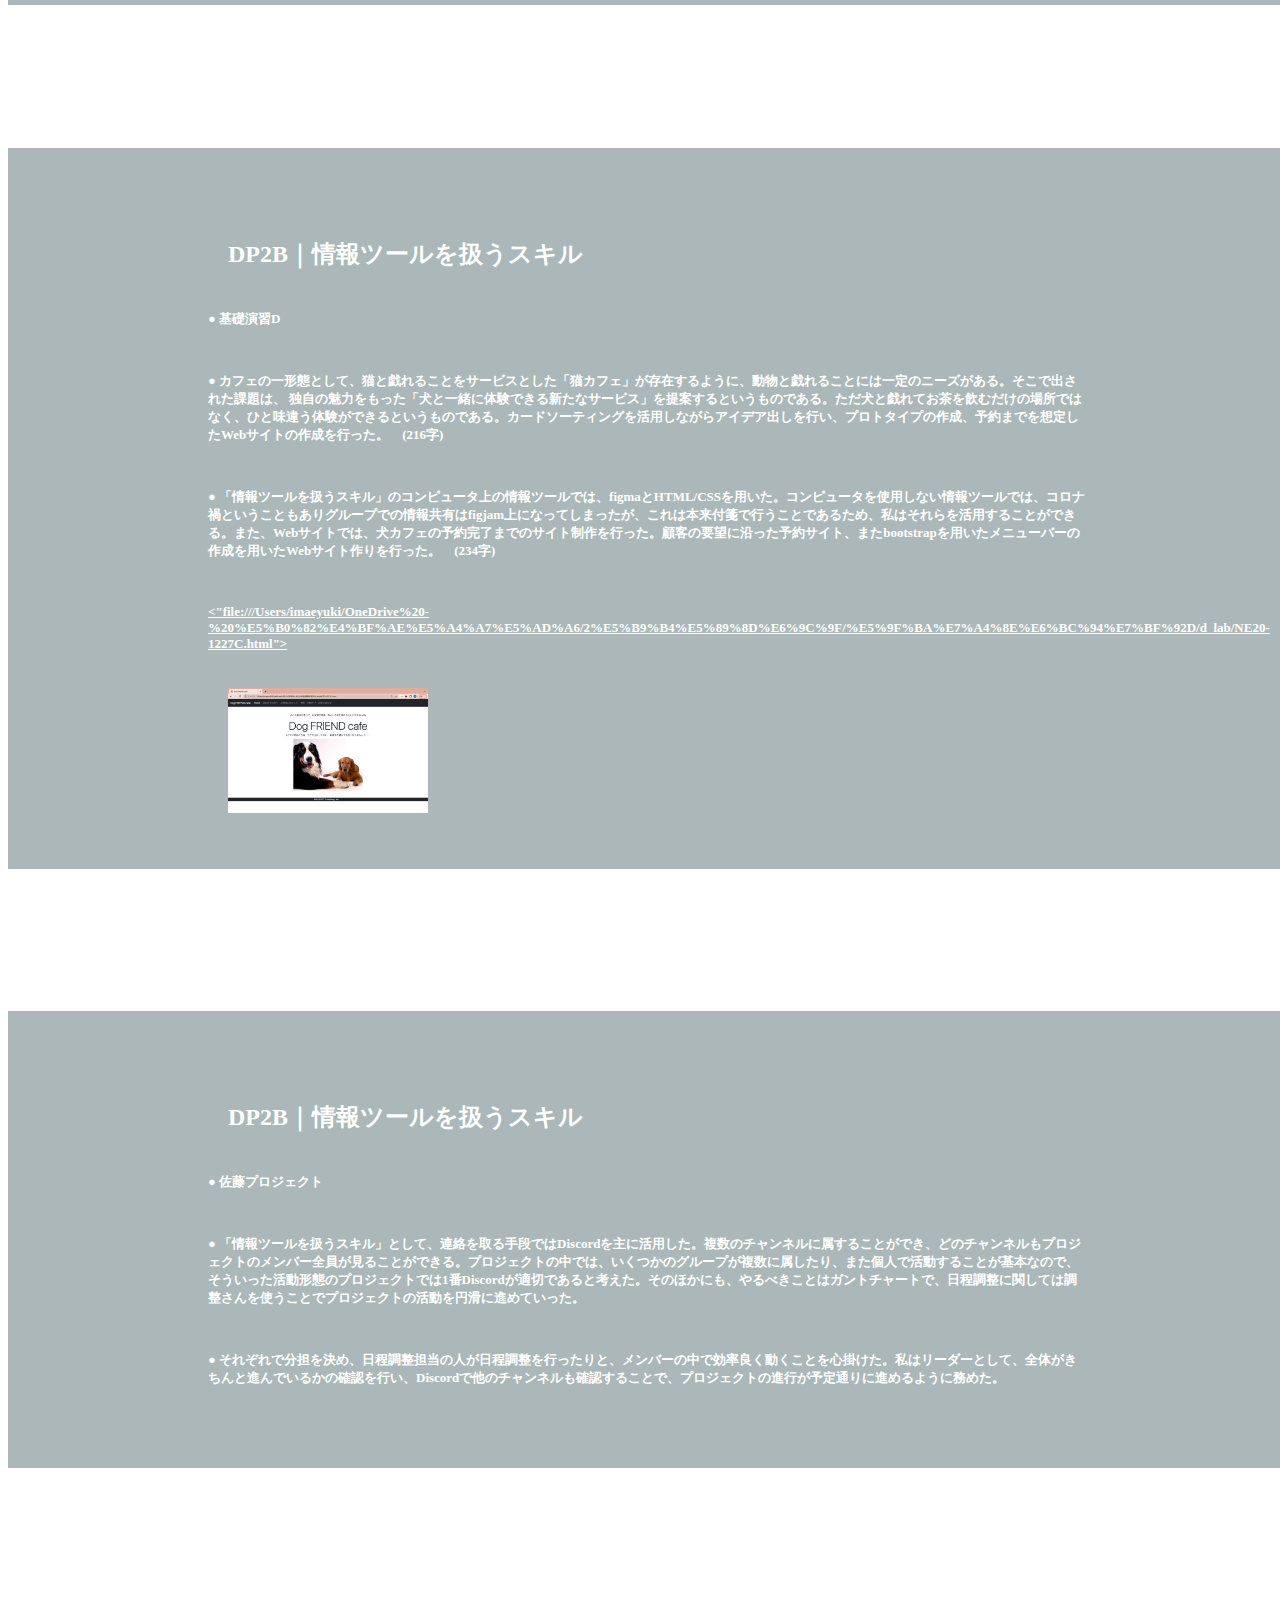
==== commit ddbb522c: "Add files via upload" ====
--- a/index.html
+++ b/index.html
@@ -233,7 +233,7 @@
 
       <div class="content fadeUpTrigger">
         <div class="yokonarabe">
-          <div class="yokonerabe1"><a href="#dp5a"></a></div>
+          <div class="yokonerabe1"><a href="#dp5a"><img src="dp5a.png" alt=""></a></div>
           <div class="yokonarabe2"><a href="#dp5a"><p><br>「DP5A: 多様な視点</p></a>
             <p>課題 #07 「Unit and Scale」
             <br>多様な視点を考慮して、観察・分析・研究・制作したことを証明。</p></div>
@@ -244,7 +244,7 @@
 
       <div class="content fadeUpTrigger">
         <div class="yokonarabe">
-          <div class="yokonerabe1"><a href="#dp5b"></a></div>
+          <div class="yokonerabe1"><a href="#dp5b"><img src="dp5b.png" alt=""></a></div>
           <div class="yokonarabe2"><a href="#dp5b"><p><br>「DP5B: 省察して自己学習する能力」</p></a>
             <p>親子で楽しく学べる「カガクおもちゃ」の開発
             <br>課題を遂行する中で、自分で経験したことをもとに、次の機会に活かせる具体的な「型」（パターン）を手に入れたことを証明。</p></div>
@@ -253,7 +253,7 @@
 
       <div class="content fadeUpTrigger">
         <div class="yokonarabe">
-          <div class="yokonerabe1"><a href="#dp5bb"></a></div>
+          <div class="yokonerabe1"><a href="#dp5bb"><img src="dp5b.png" alt=""></a></div>
           <div class="yokonarabe2"><a href="#dp5bb"><p><br>「DP5B: 省察して自己学習する能力」</p></a>
             <p>英語学習
             <br>「自分の英語力に関する自己評価」 「自分の英語の学び方の〈これまで〉と〈これから〉」</p>
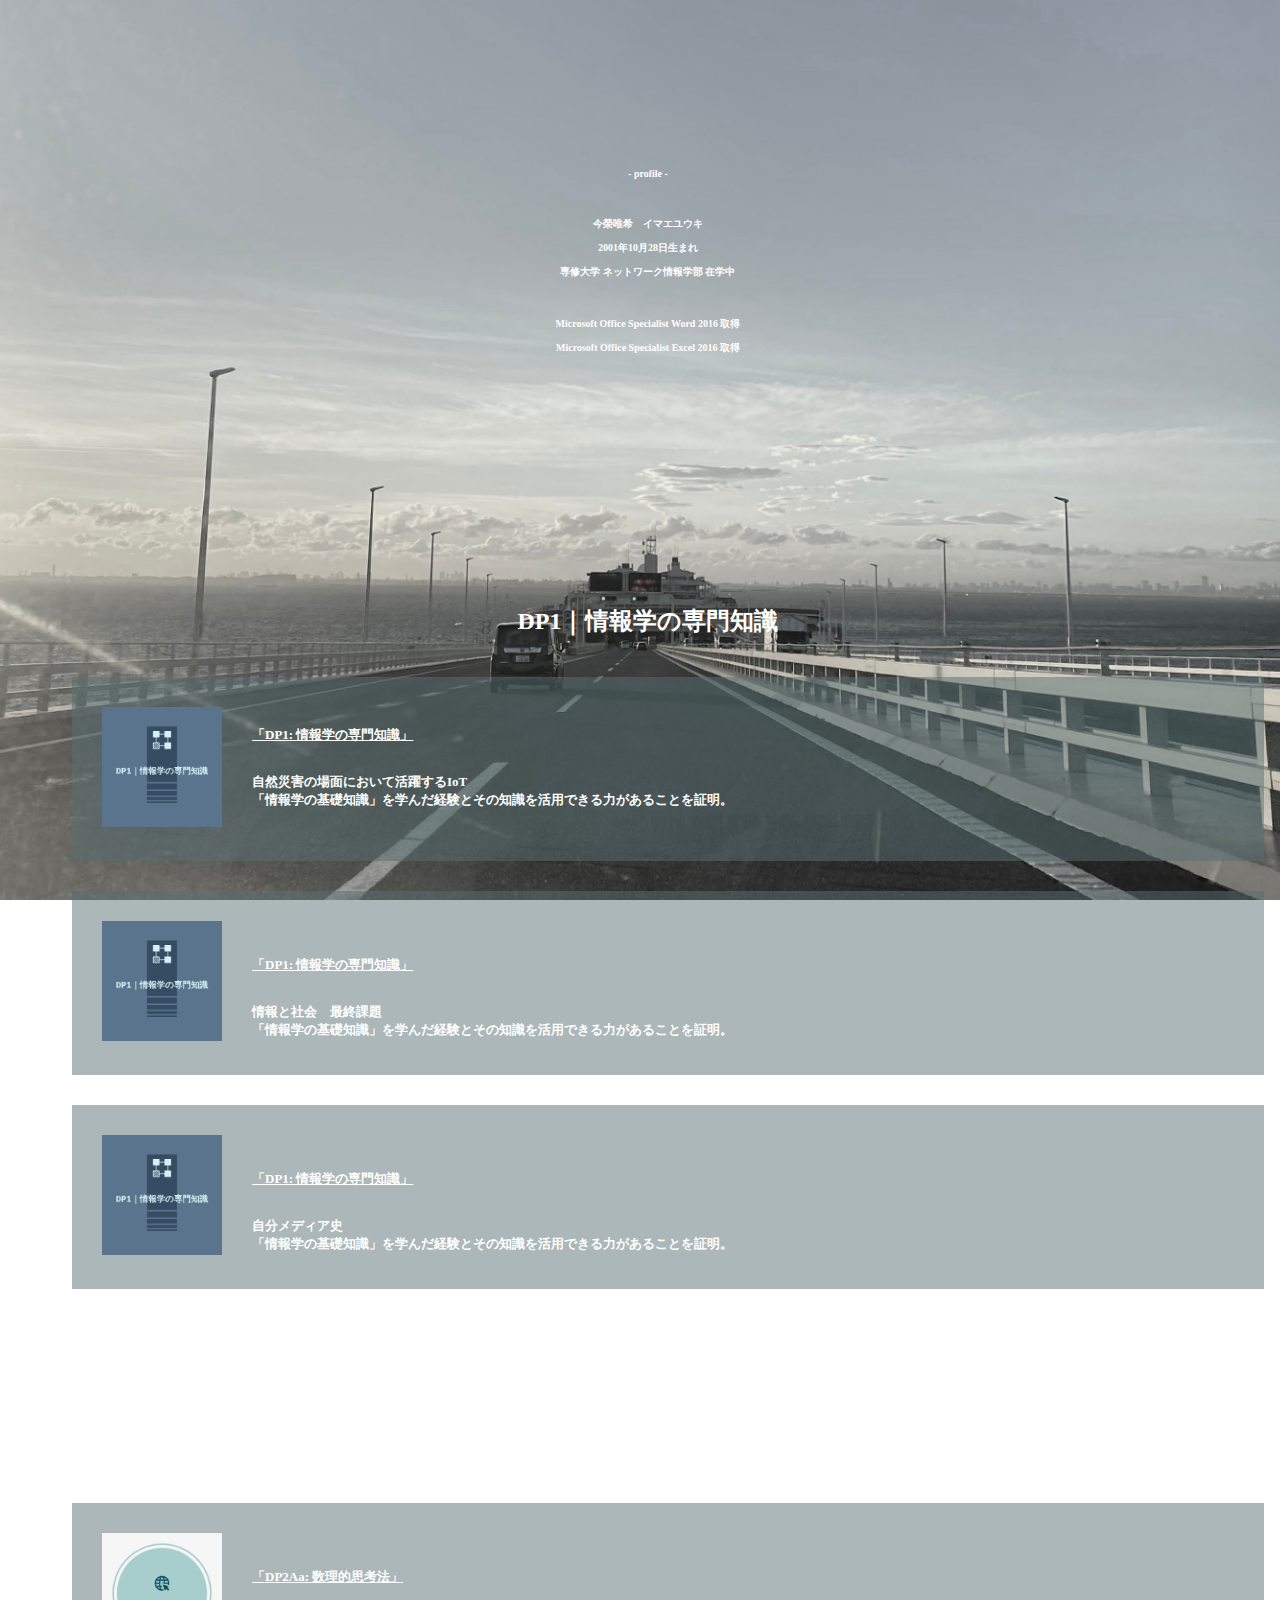
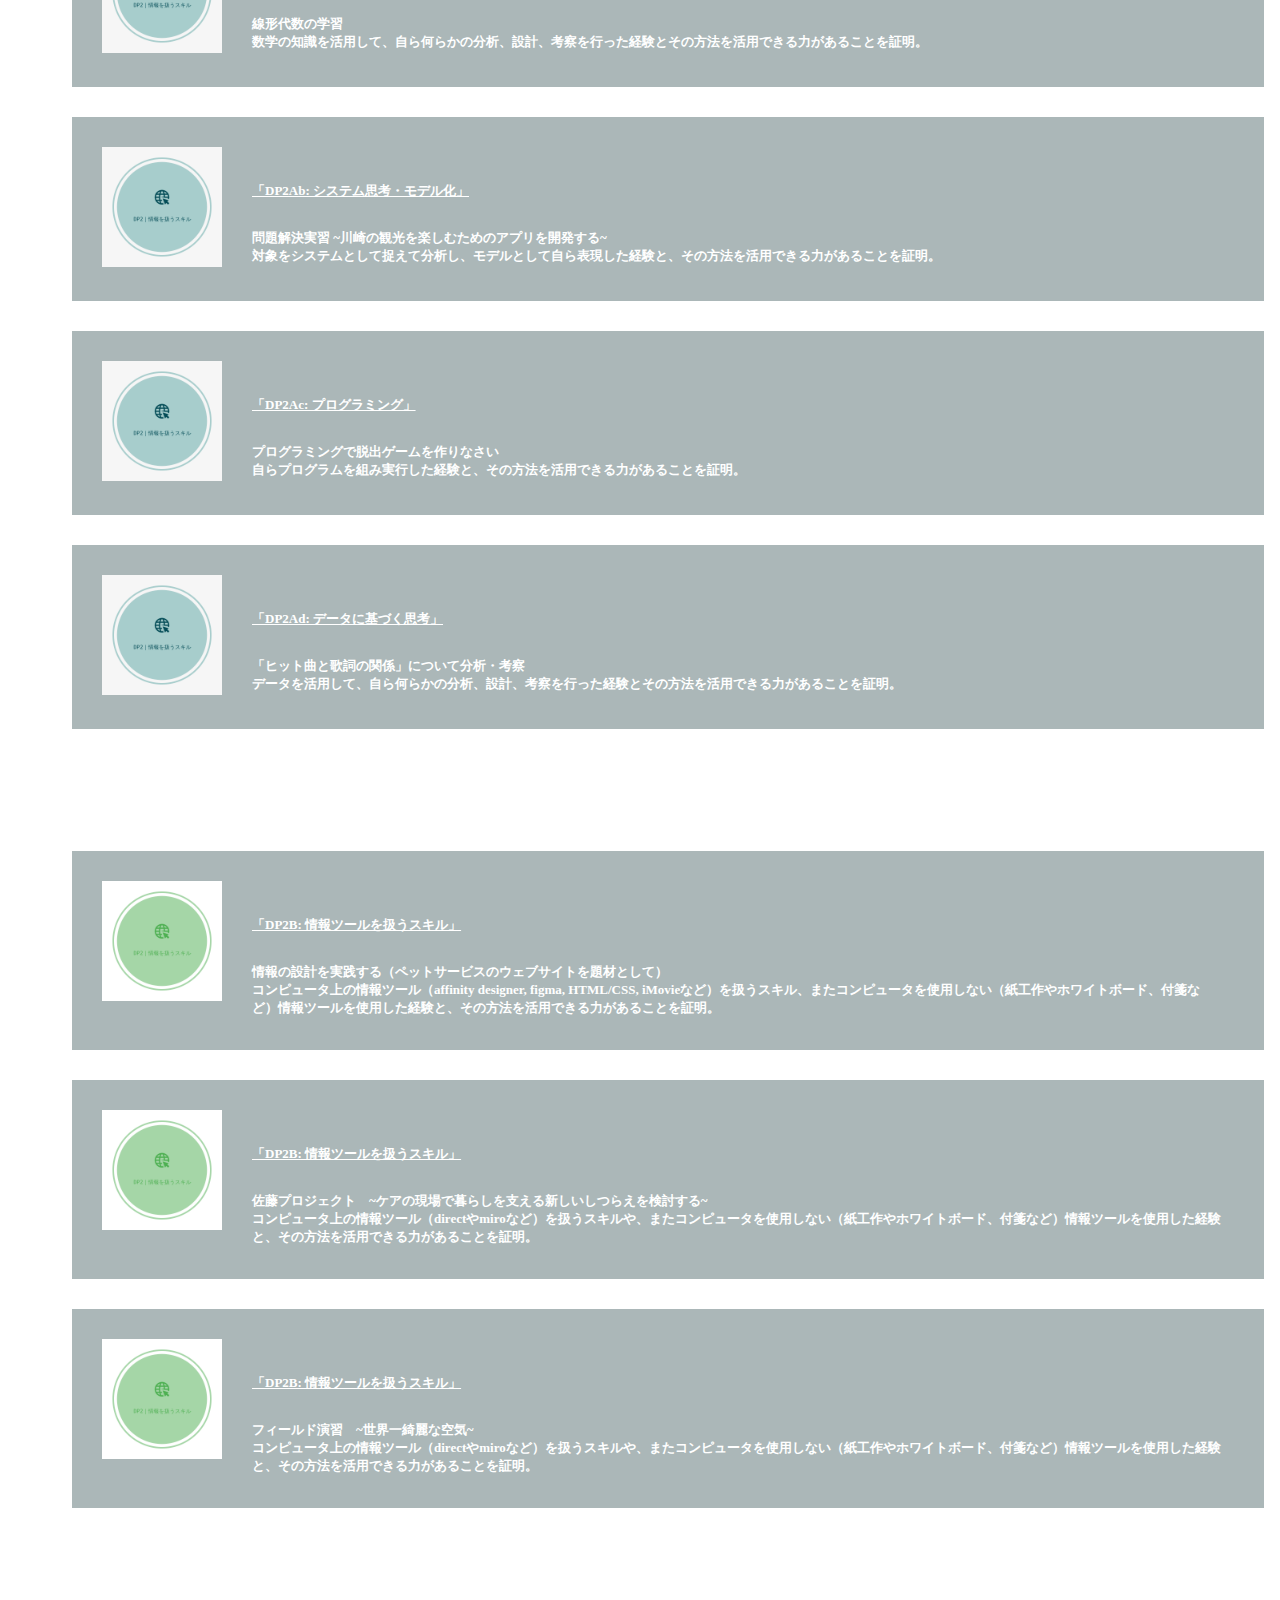
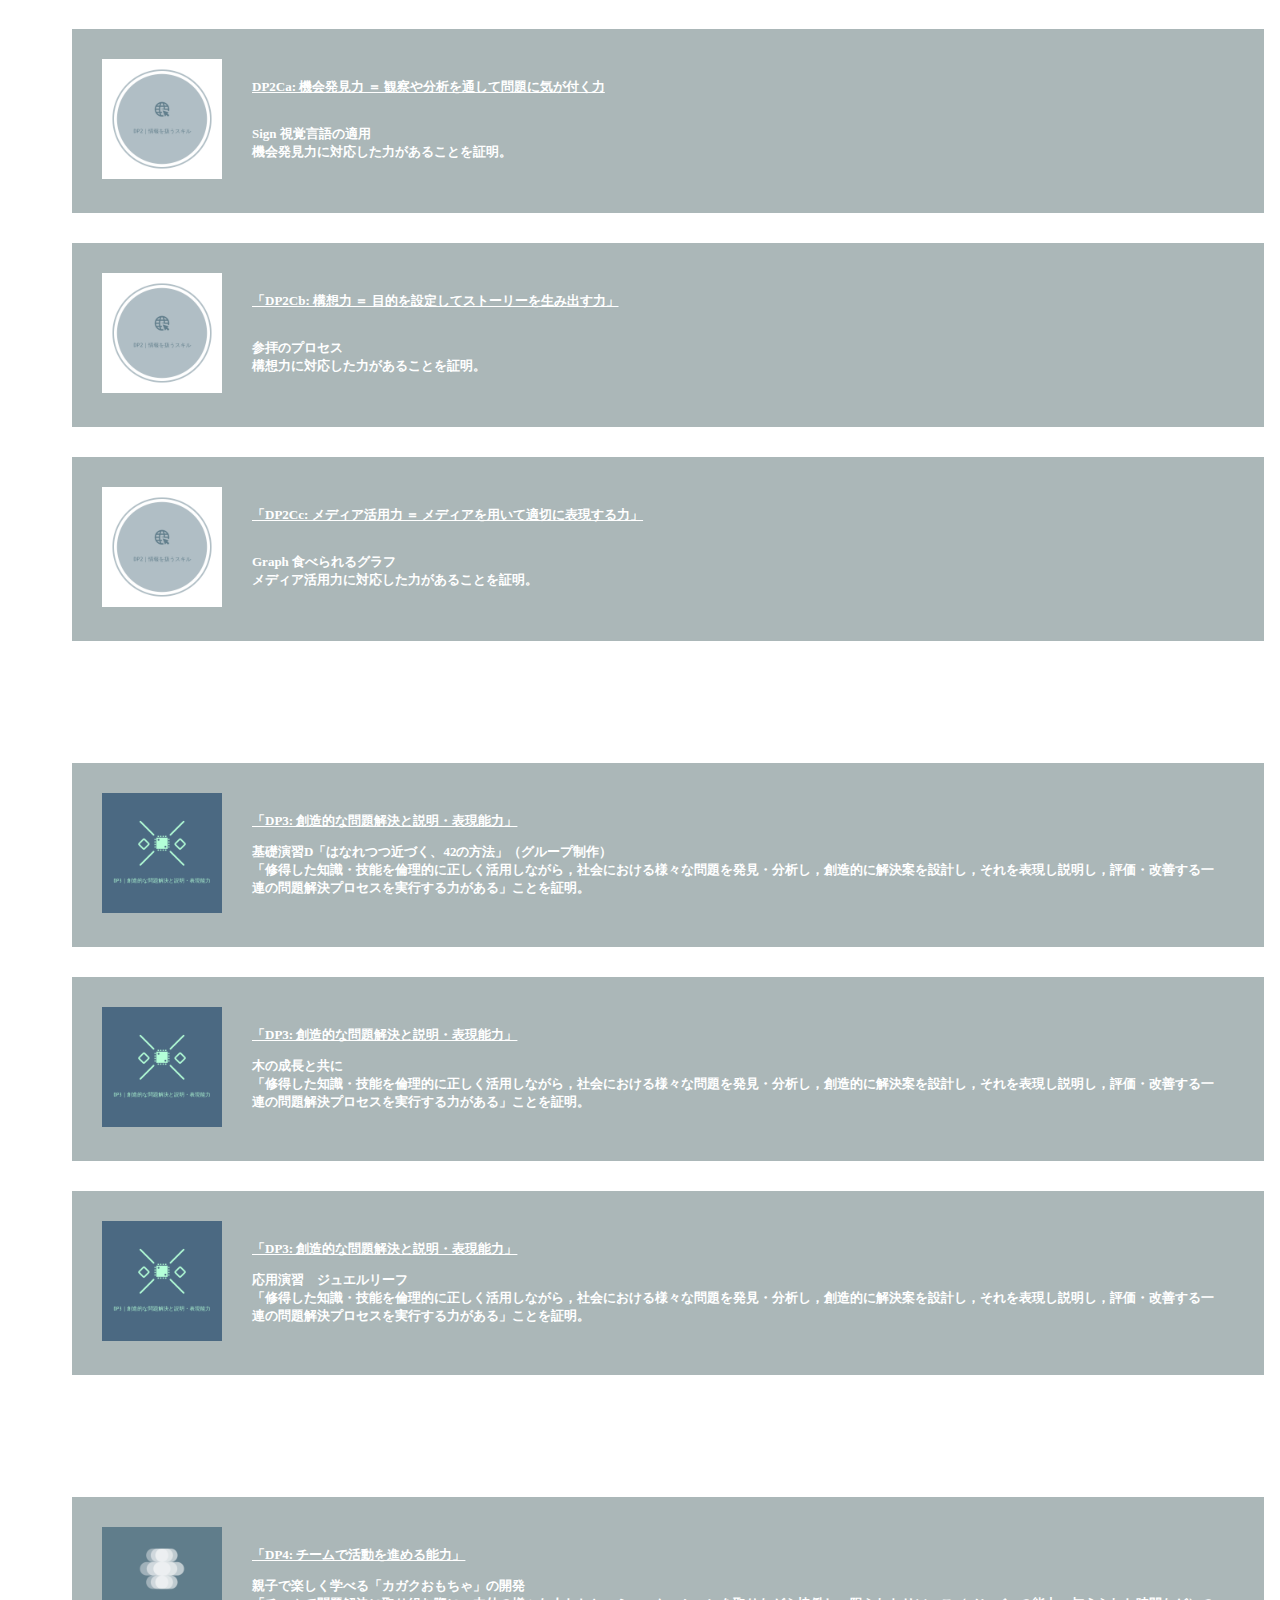
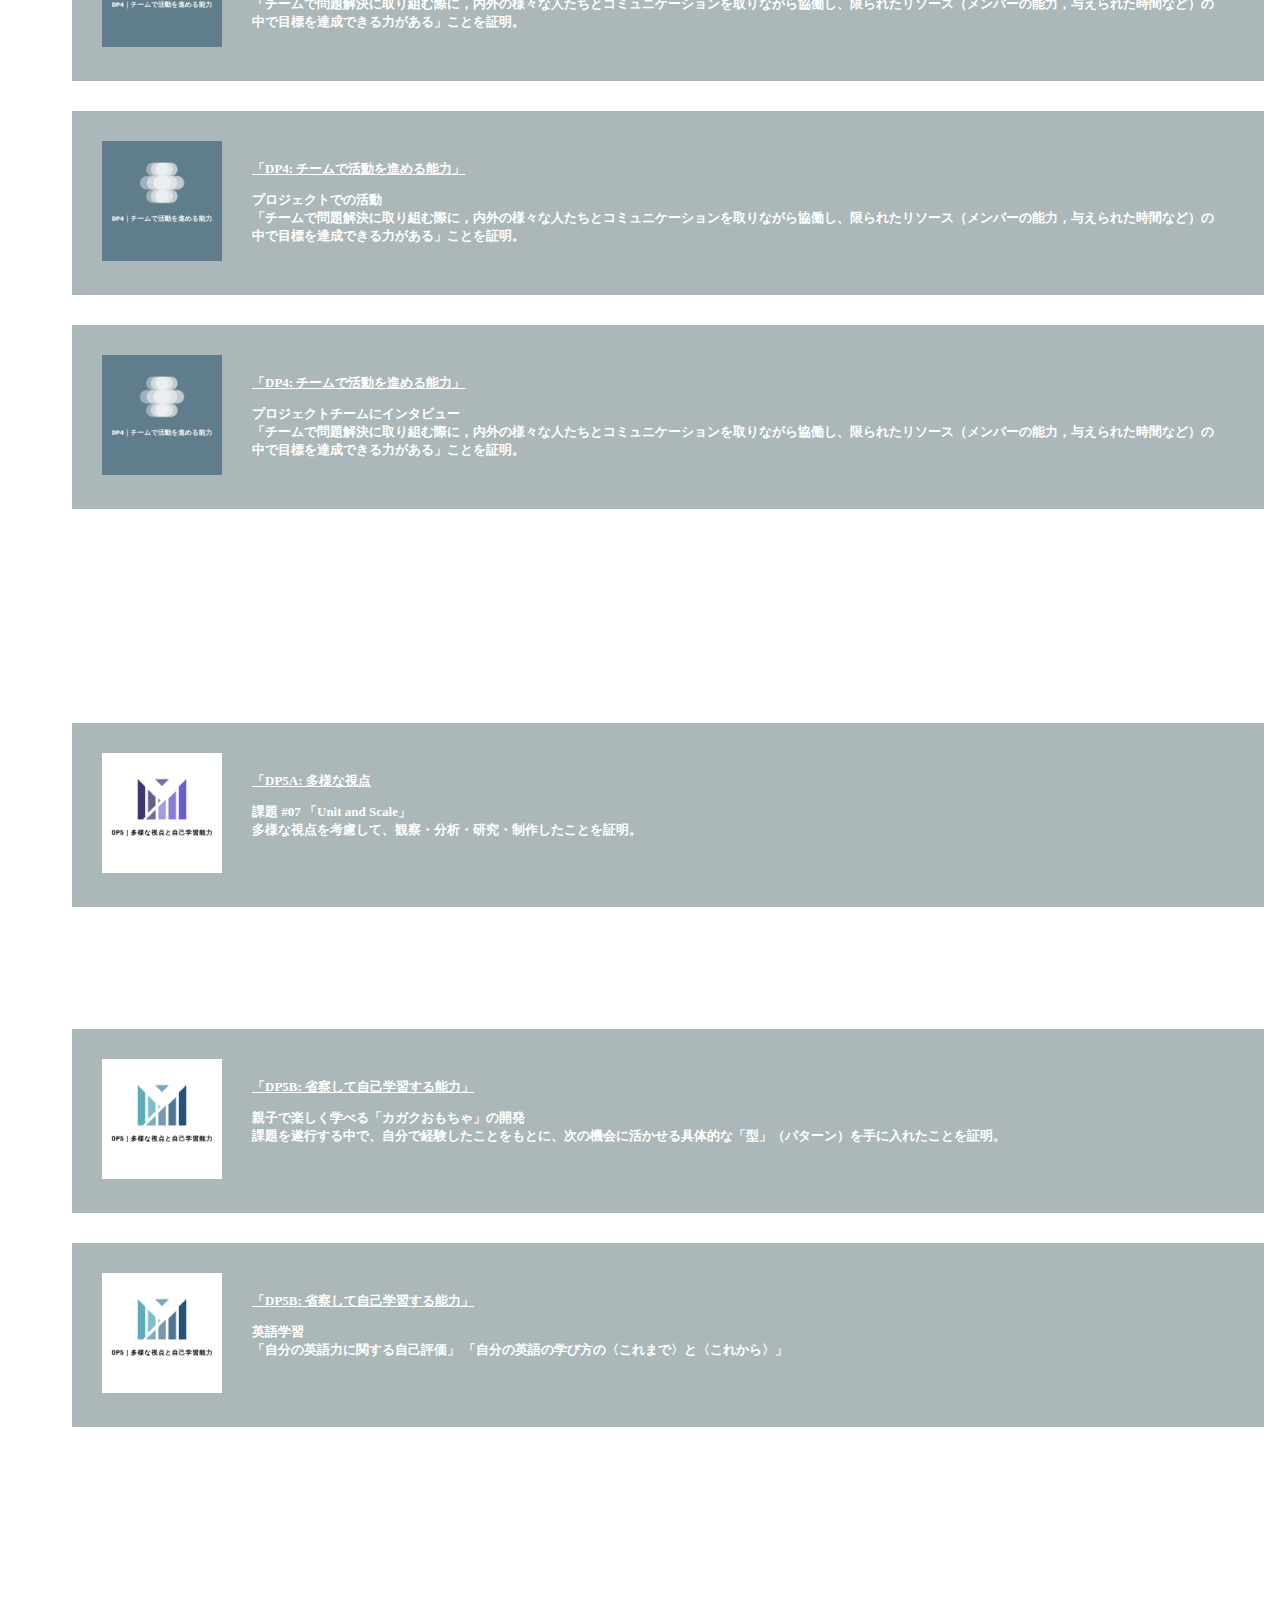
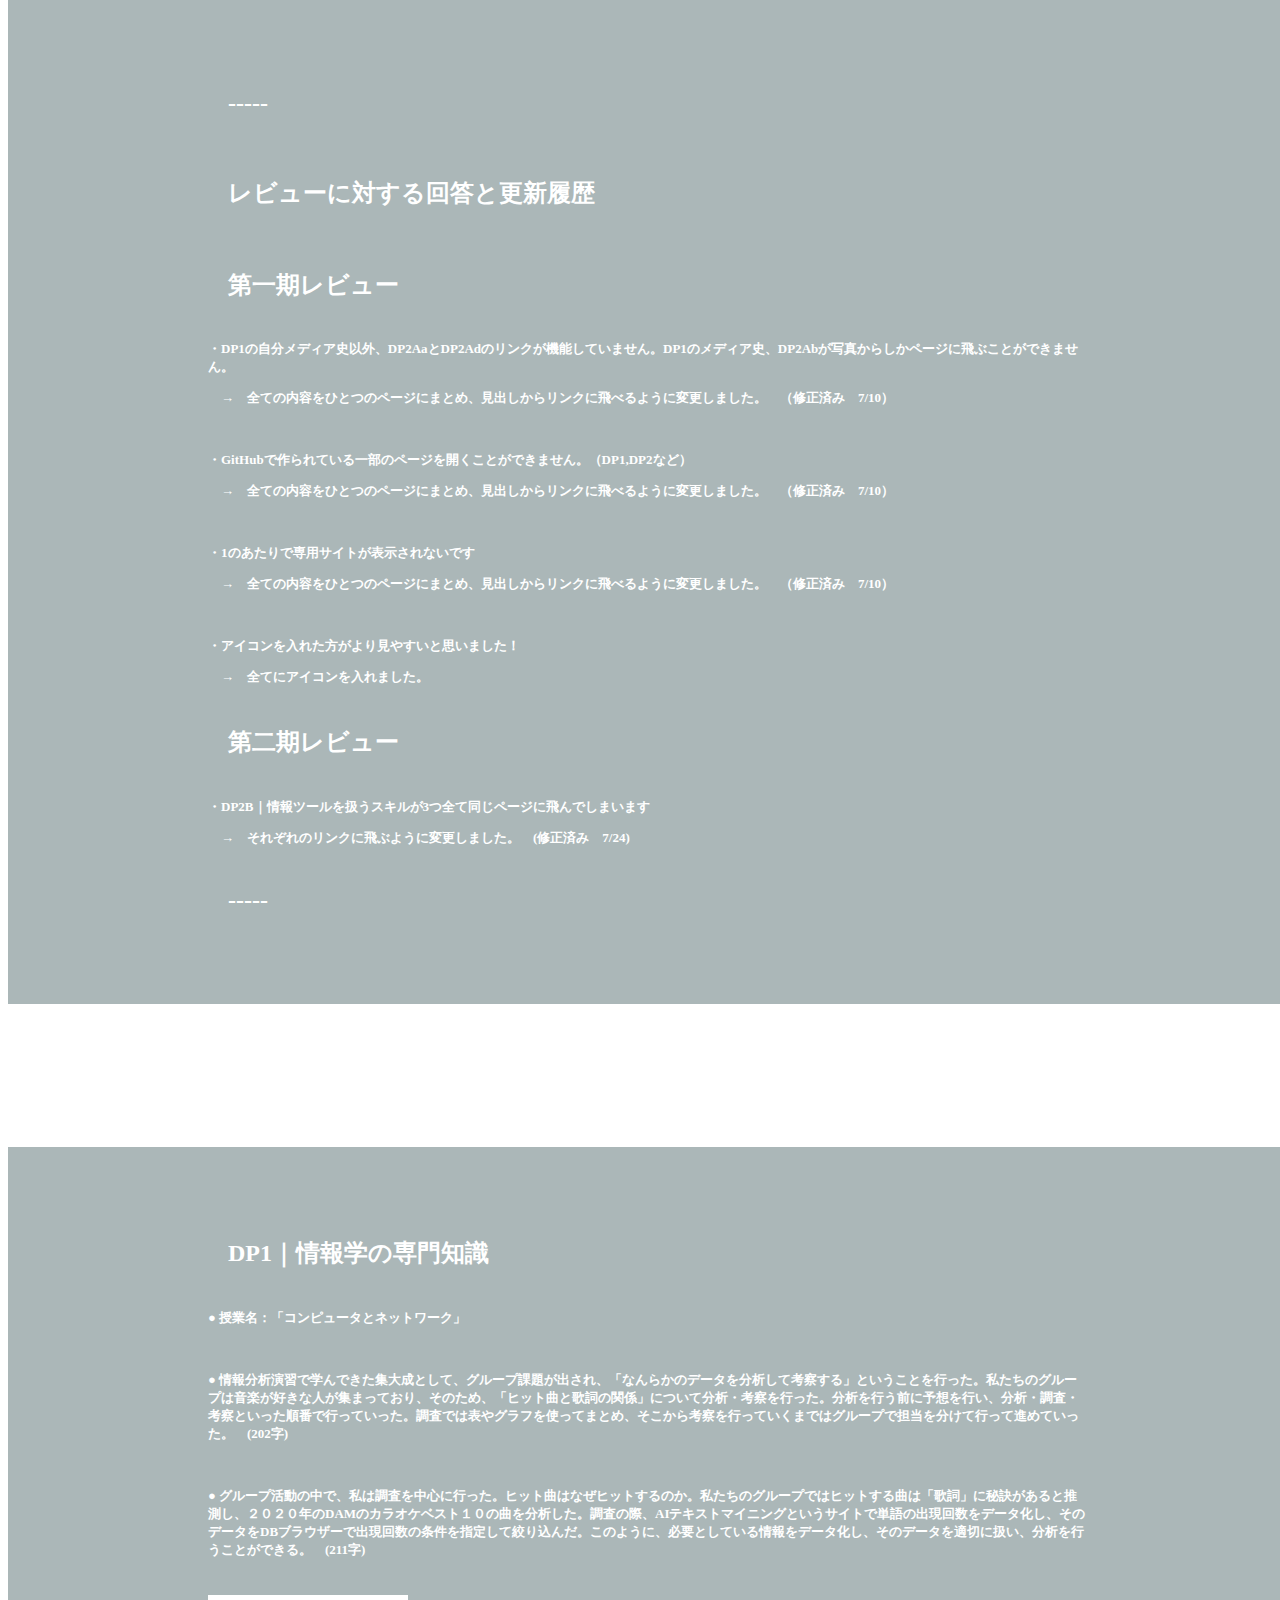
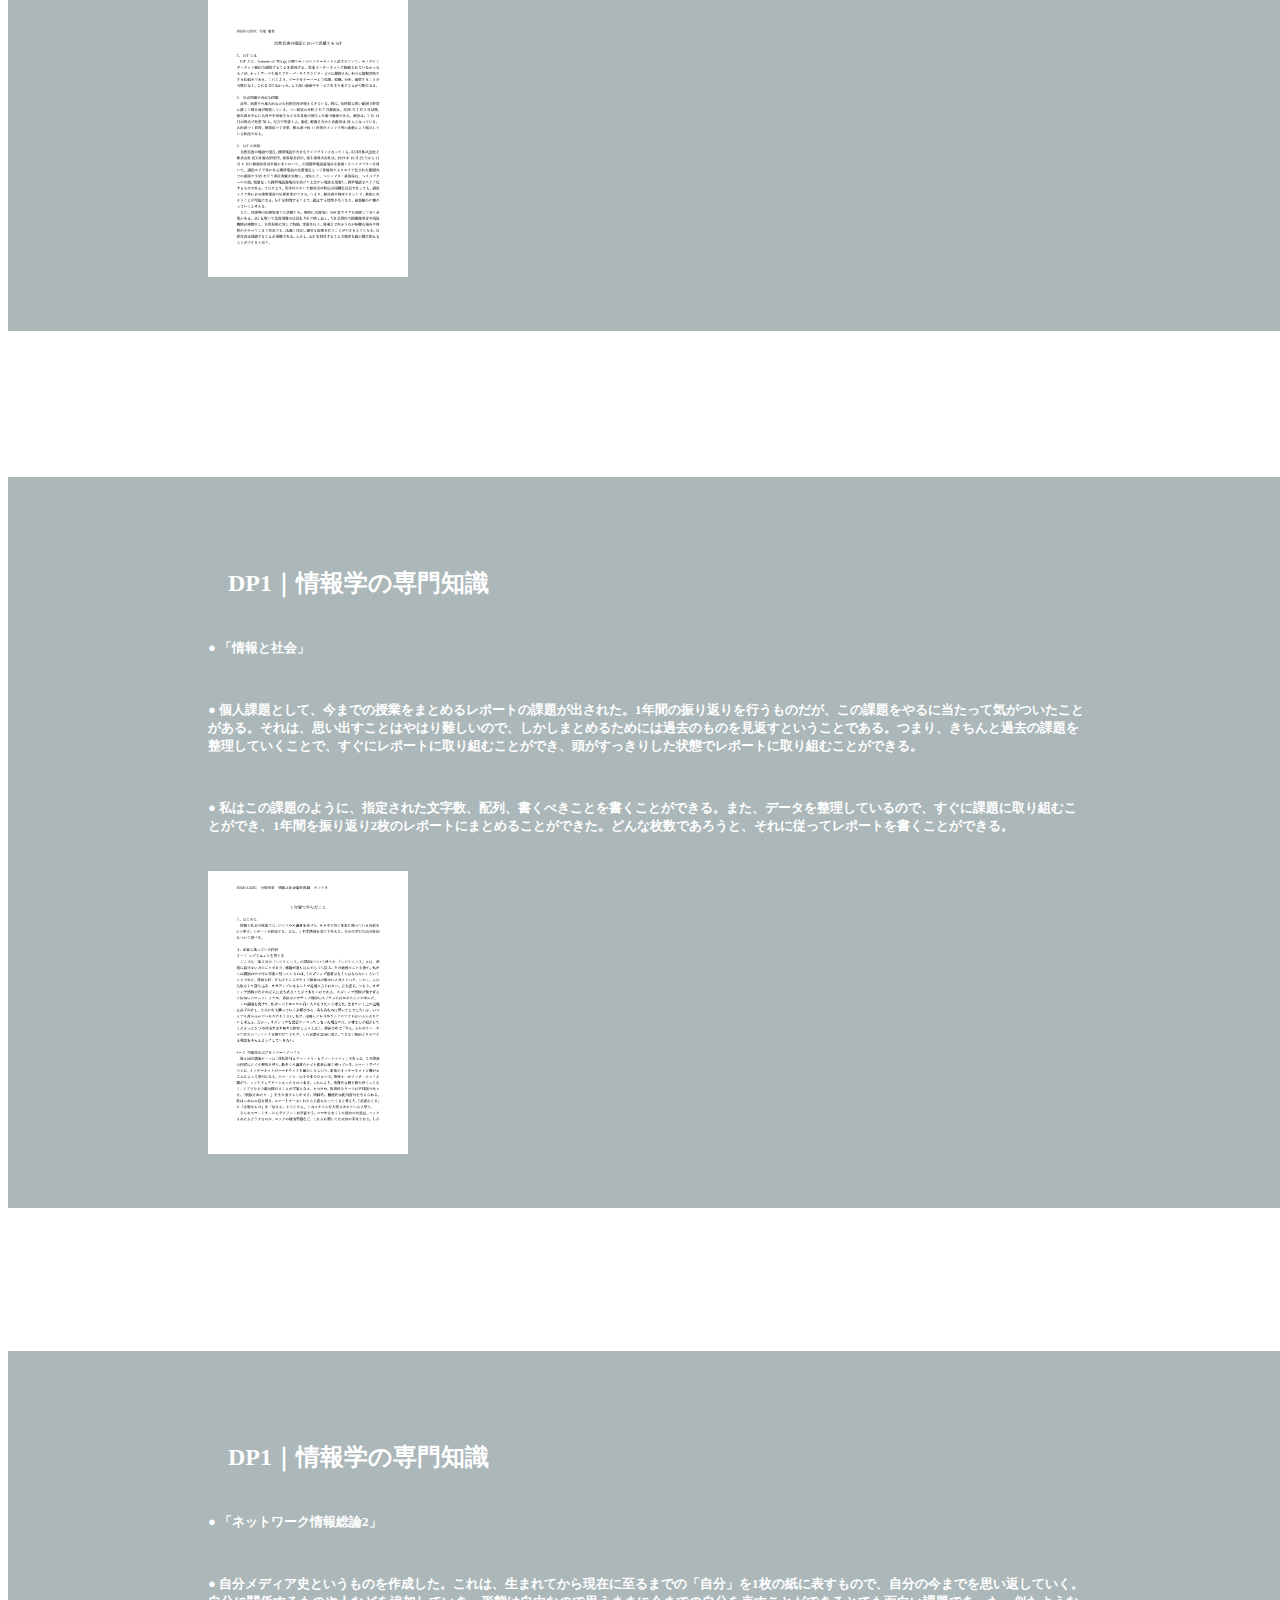
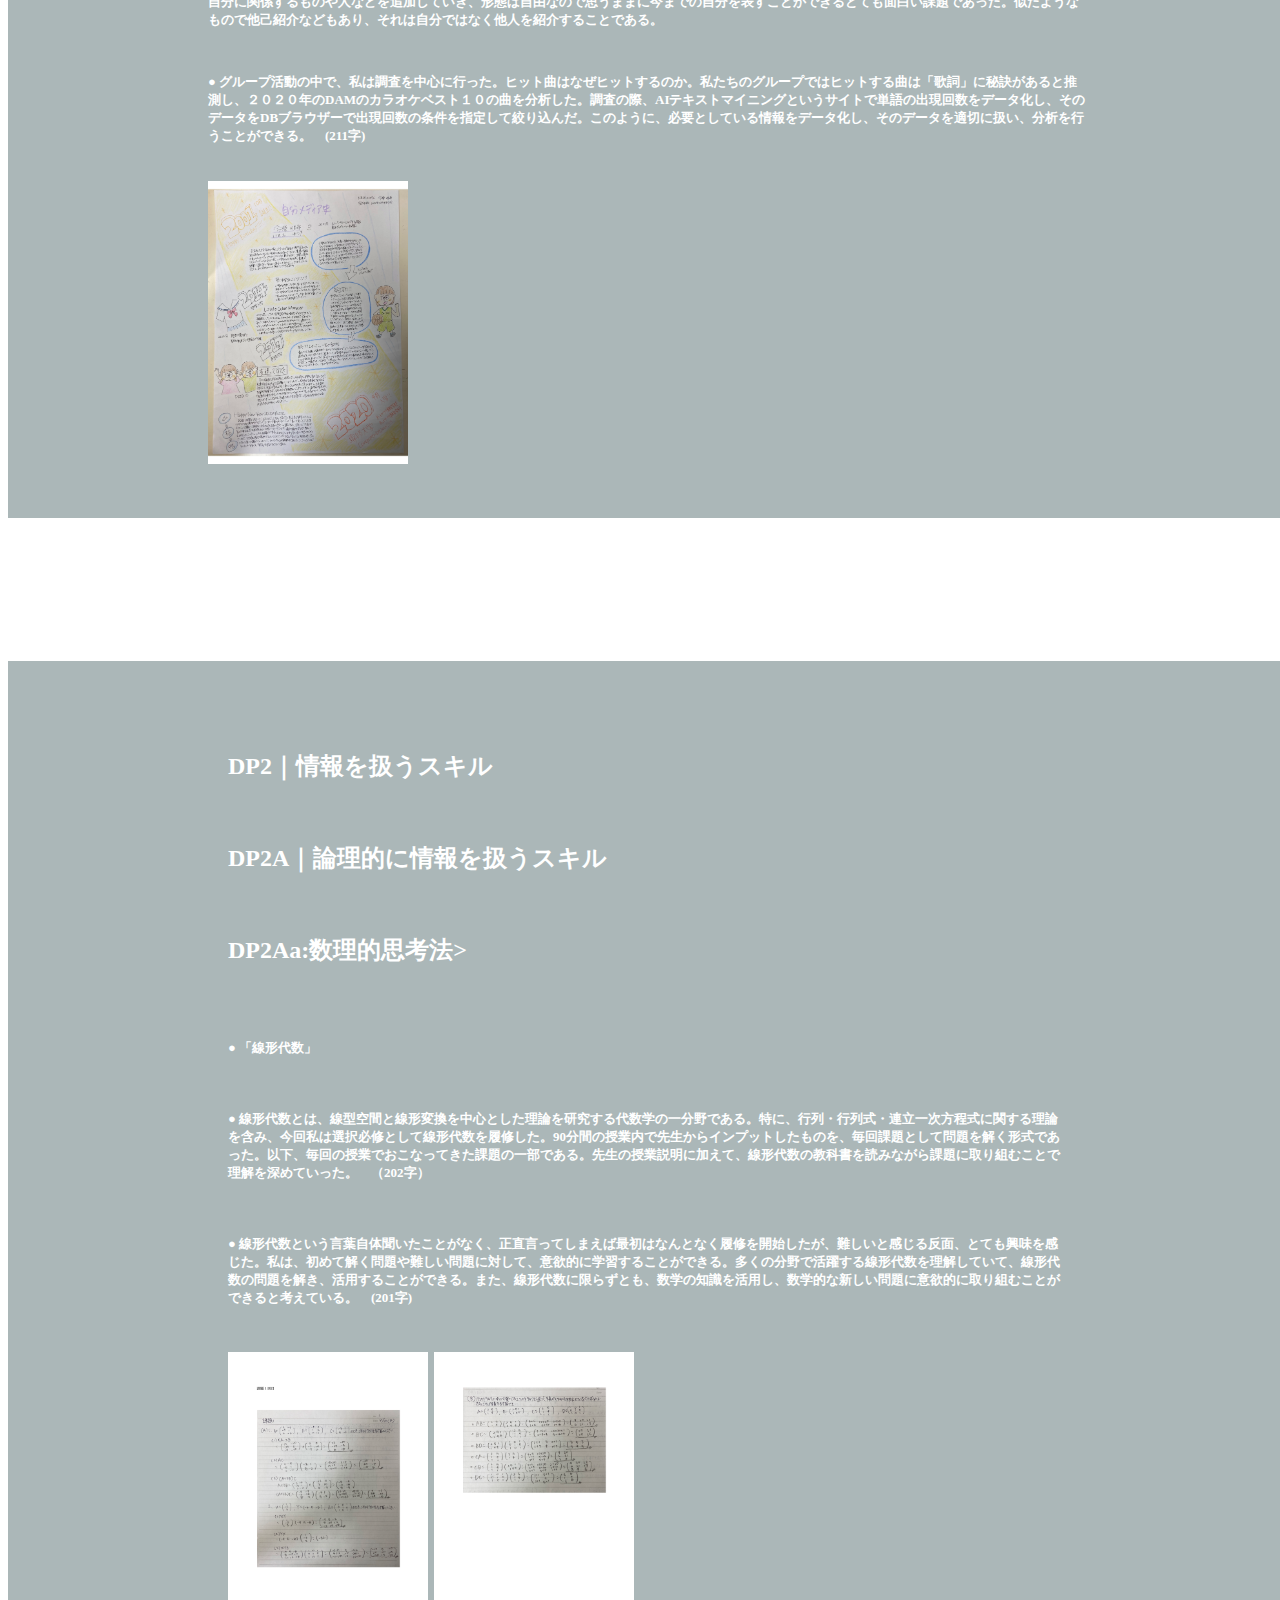
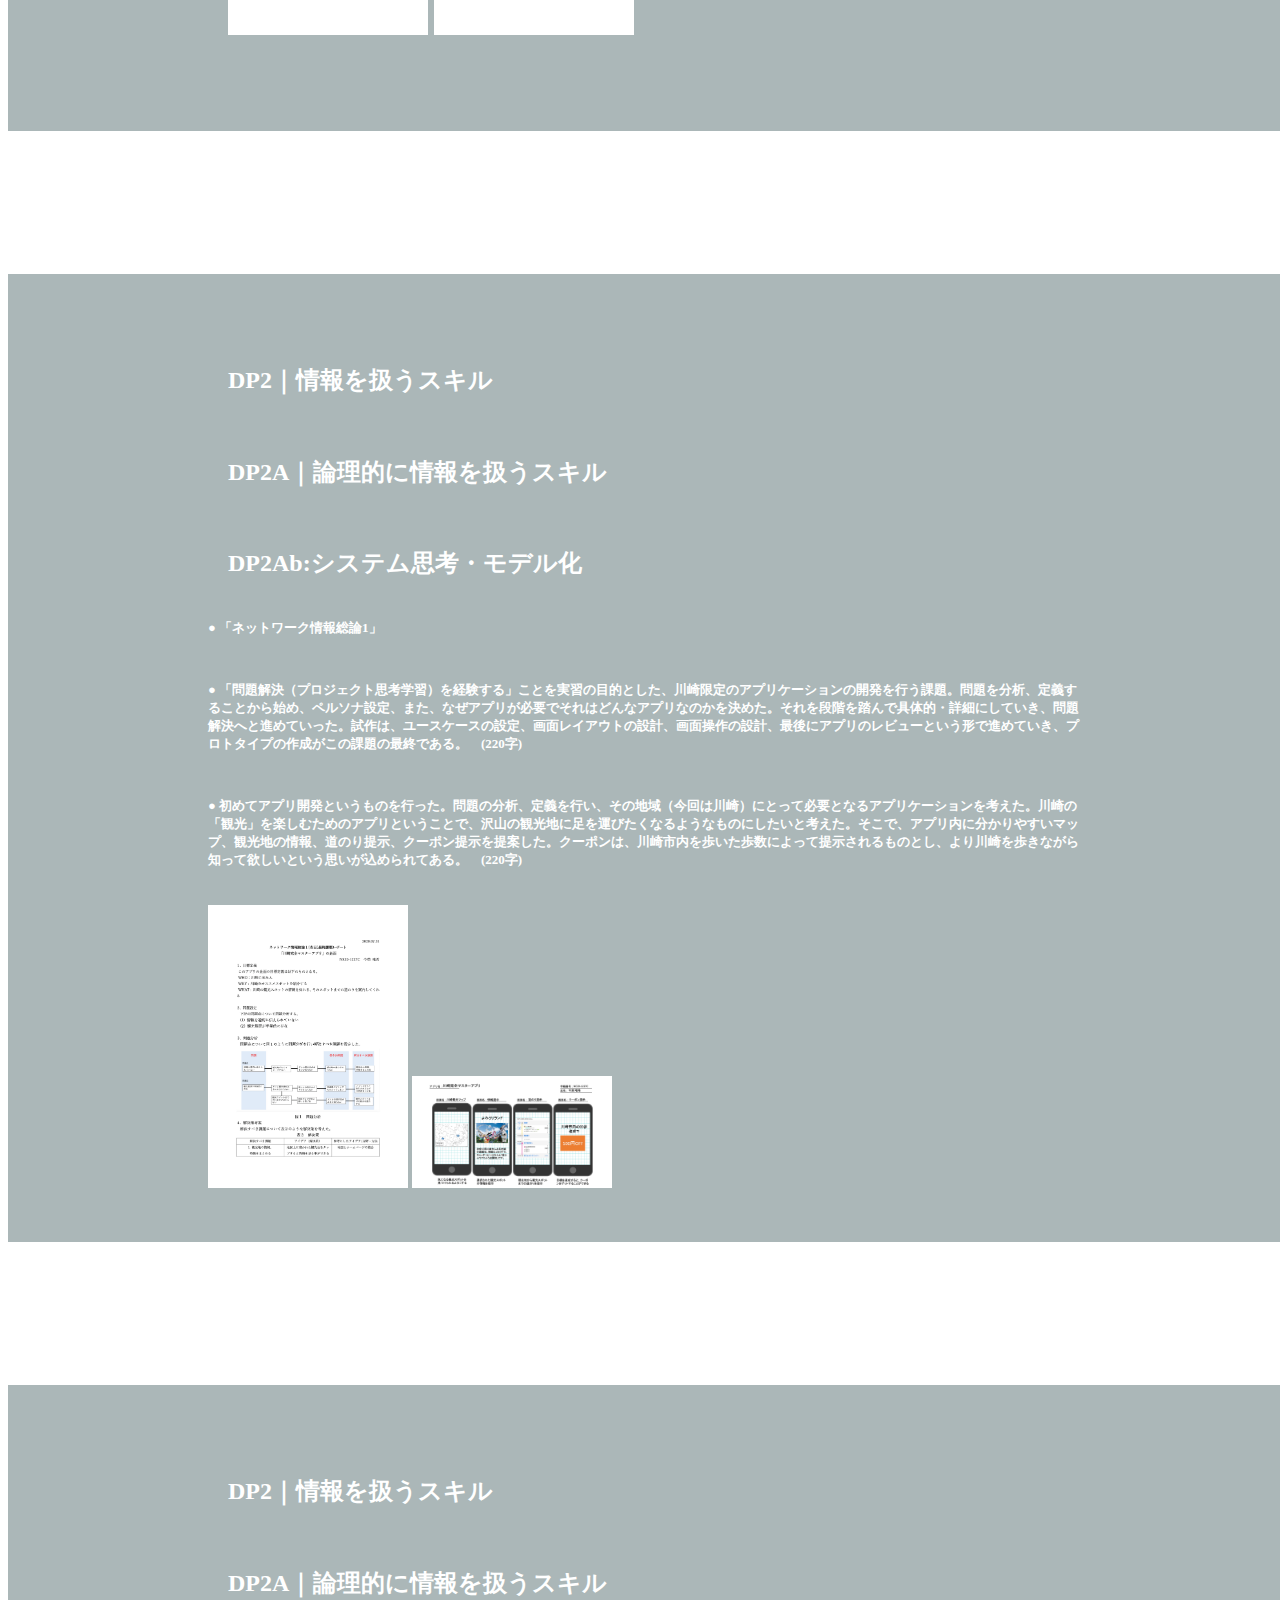
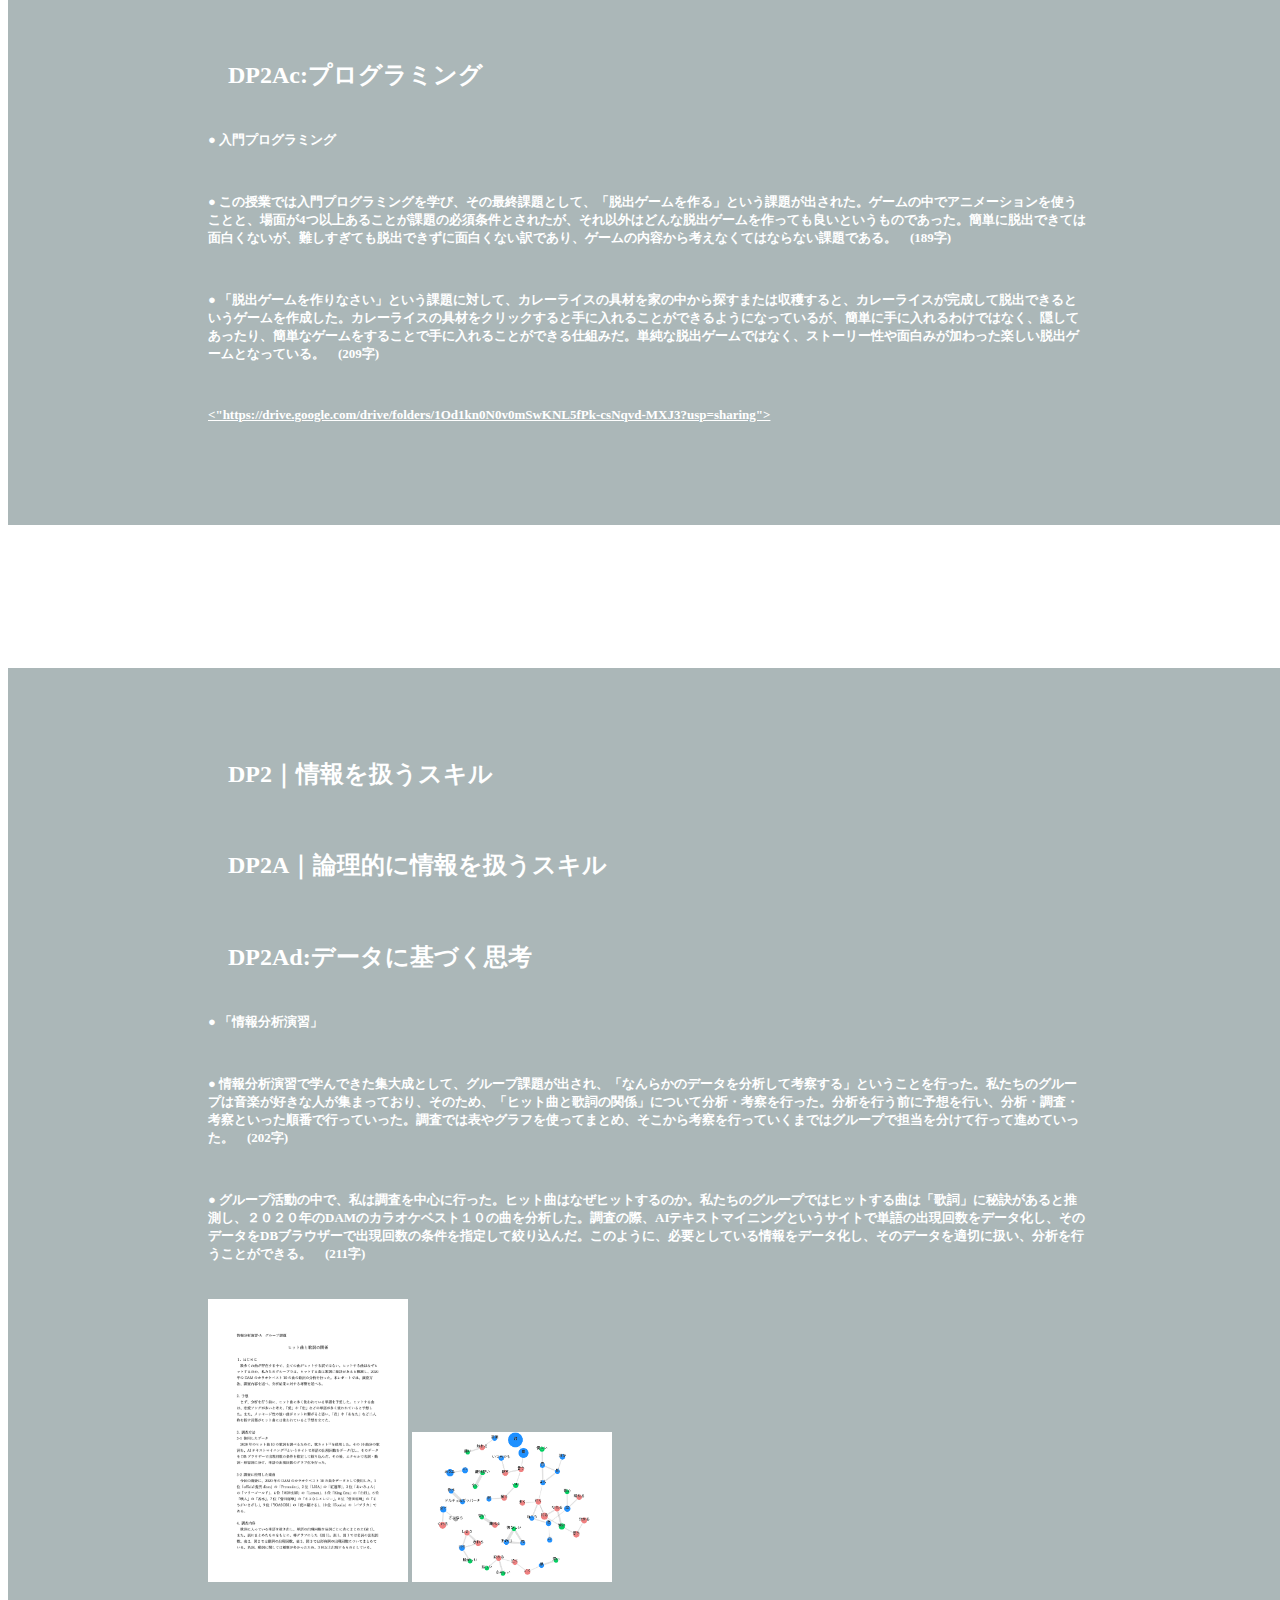
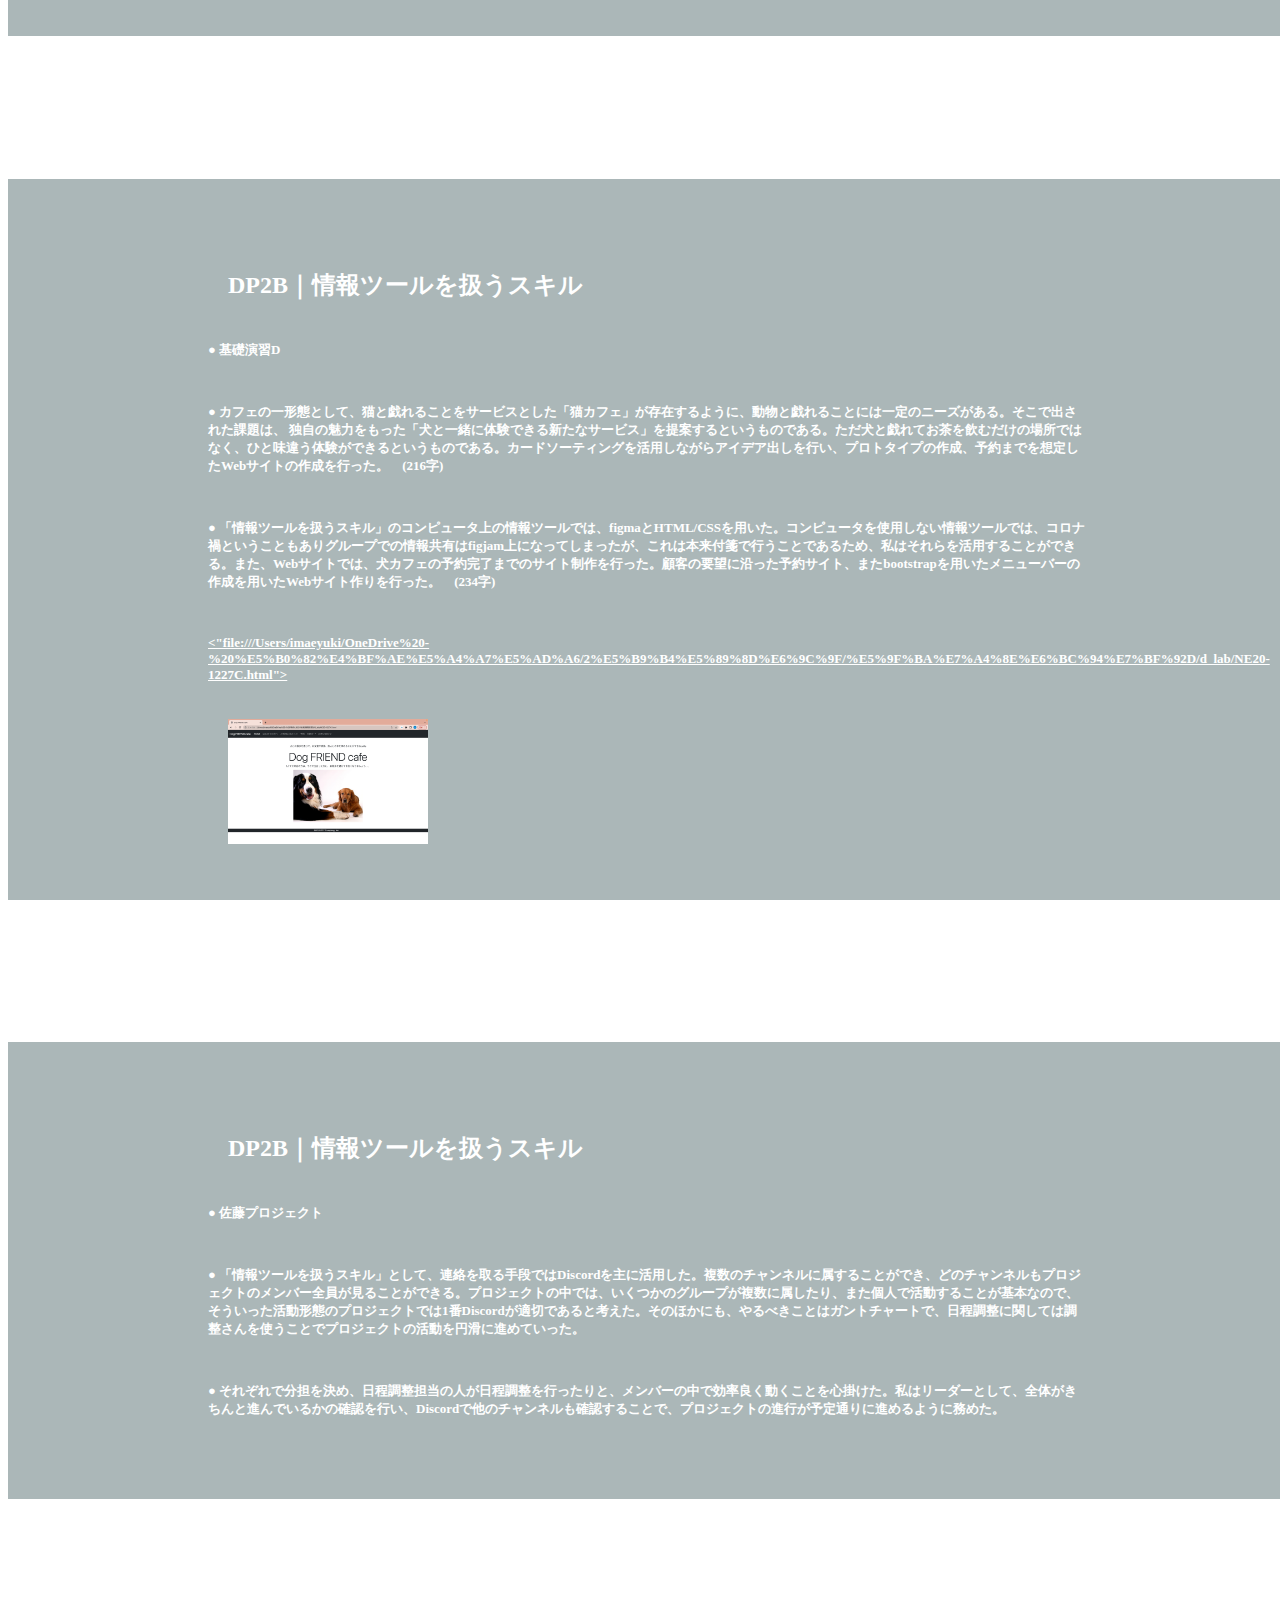
==== commit f8ba98d1: "Add files via upload" ====
--- a/index.html
+++ b/index.html
@@ -280,6 +280,7 @@
         <p>　→　全ての内容をひとつのページにまとめ、見出しからリンクに飛べるように変更しました。　（修正済み　7/10）</p>
         <br>
         <p>・アイコンを入れた方がより見やすいと思いました！</p>
+        <p>　→　全てにアイコンを入れました。
         <h2>第二期レビュー</h2>
         <p>・DP2B｜情報ツールを扱うスキルが3つ全て同じページに飛んでしまいます</p>
         <p>　→　それぞれのリンクに飛ぶように変更しました。　(修正済み　7/24)
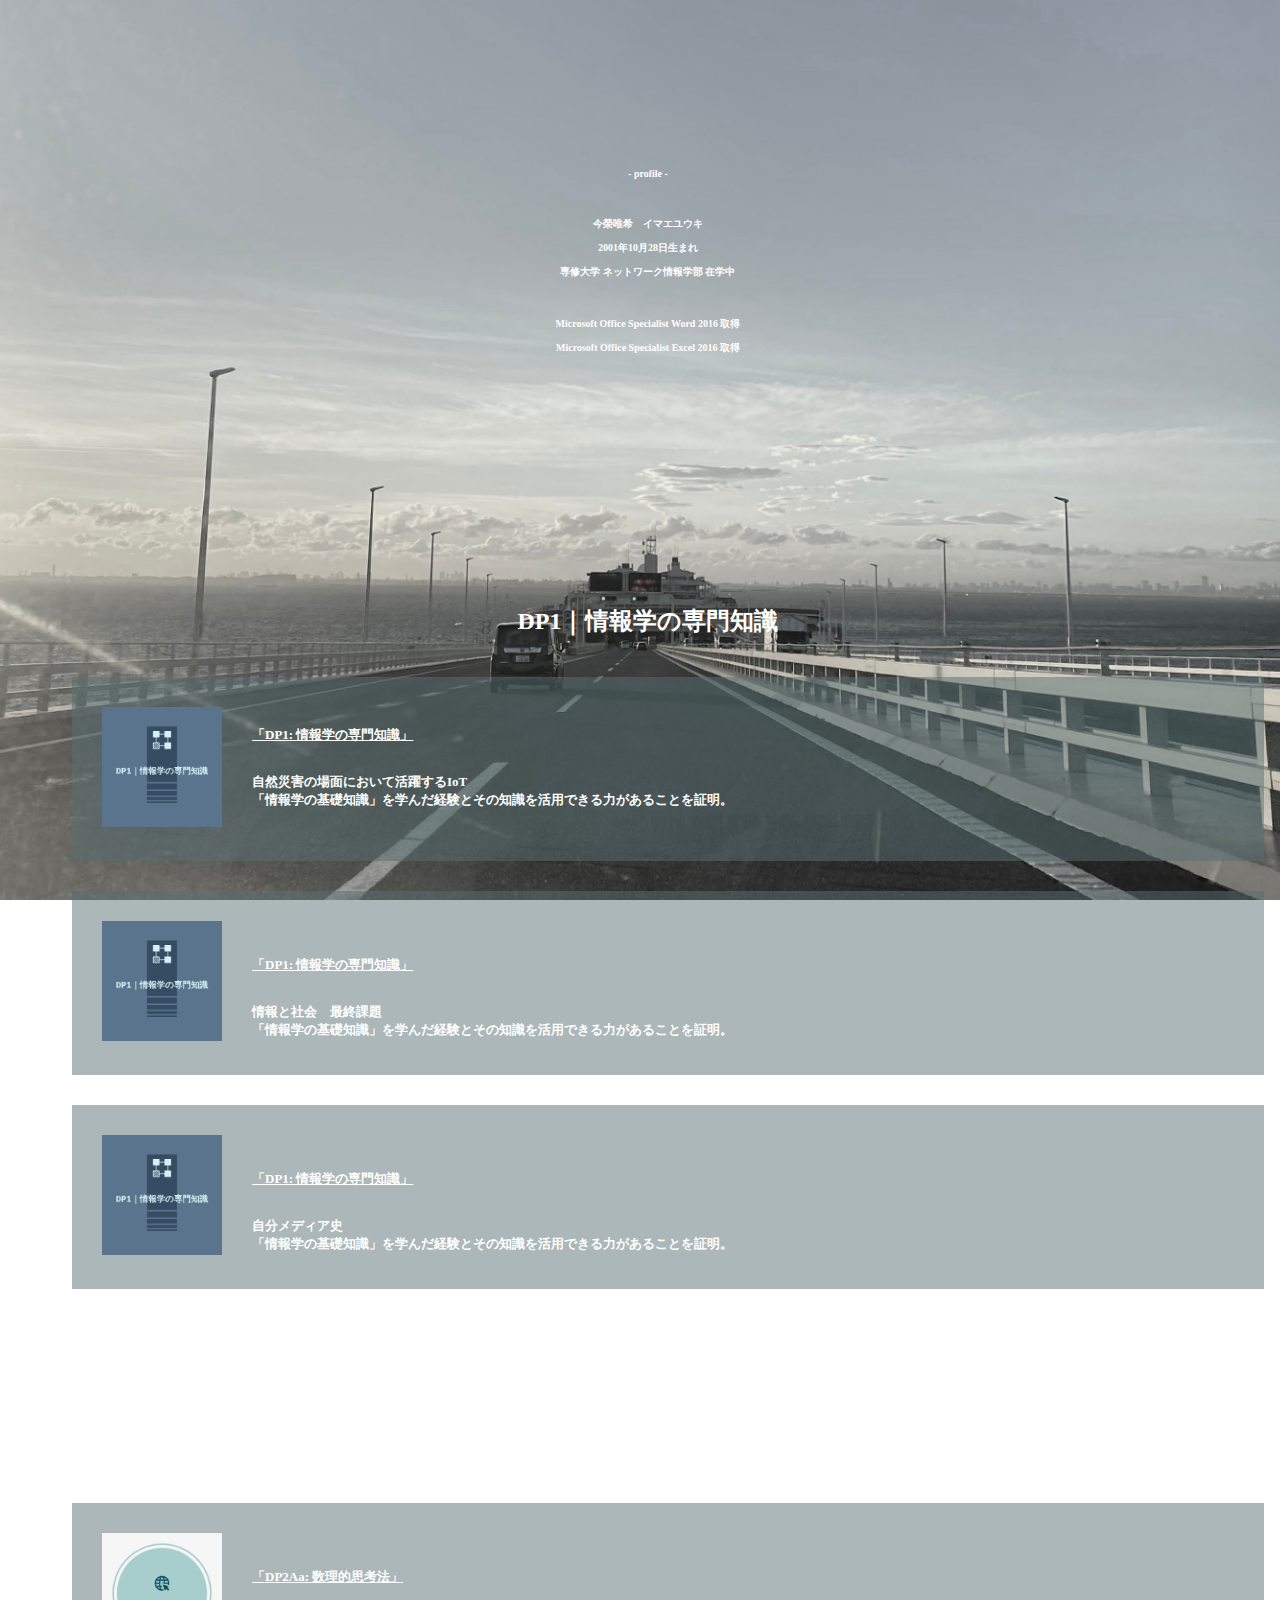
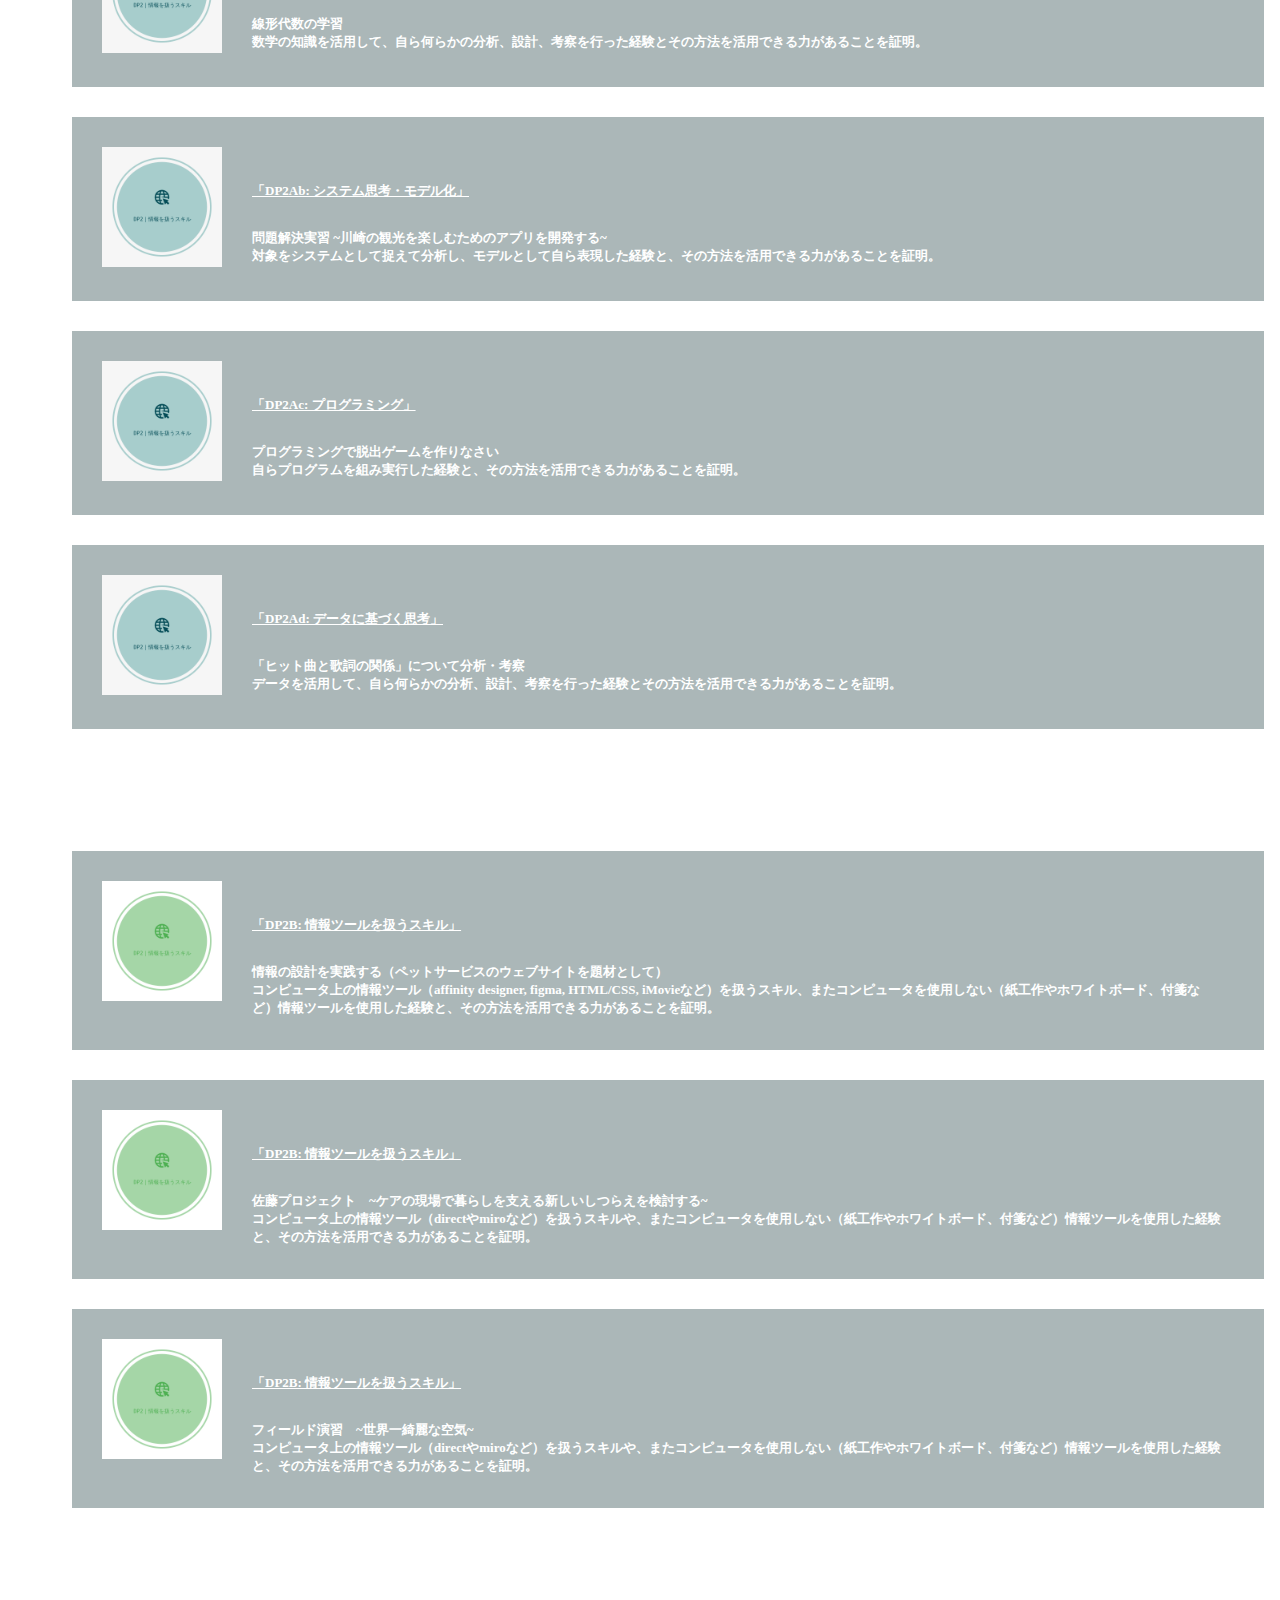
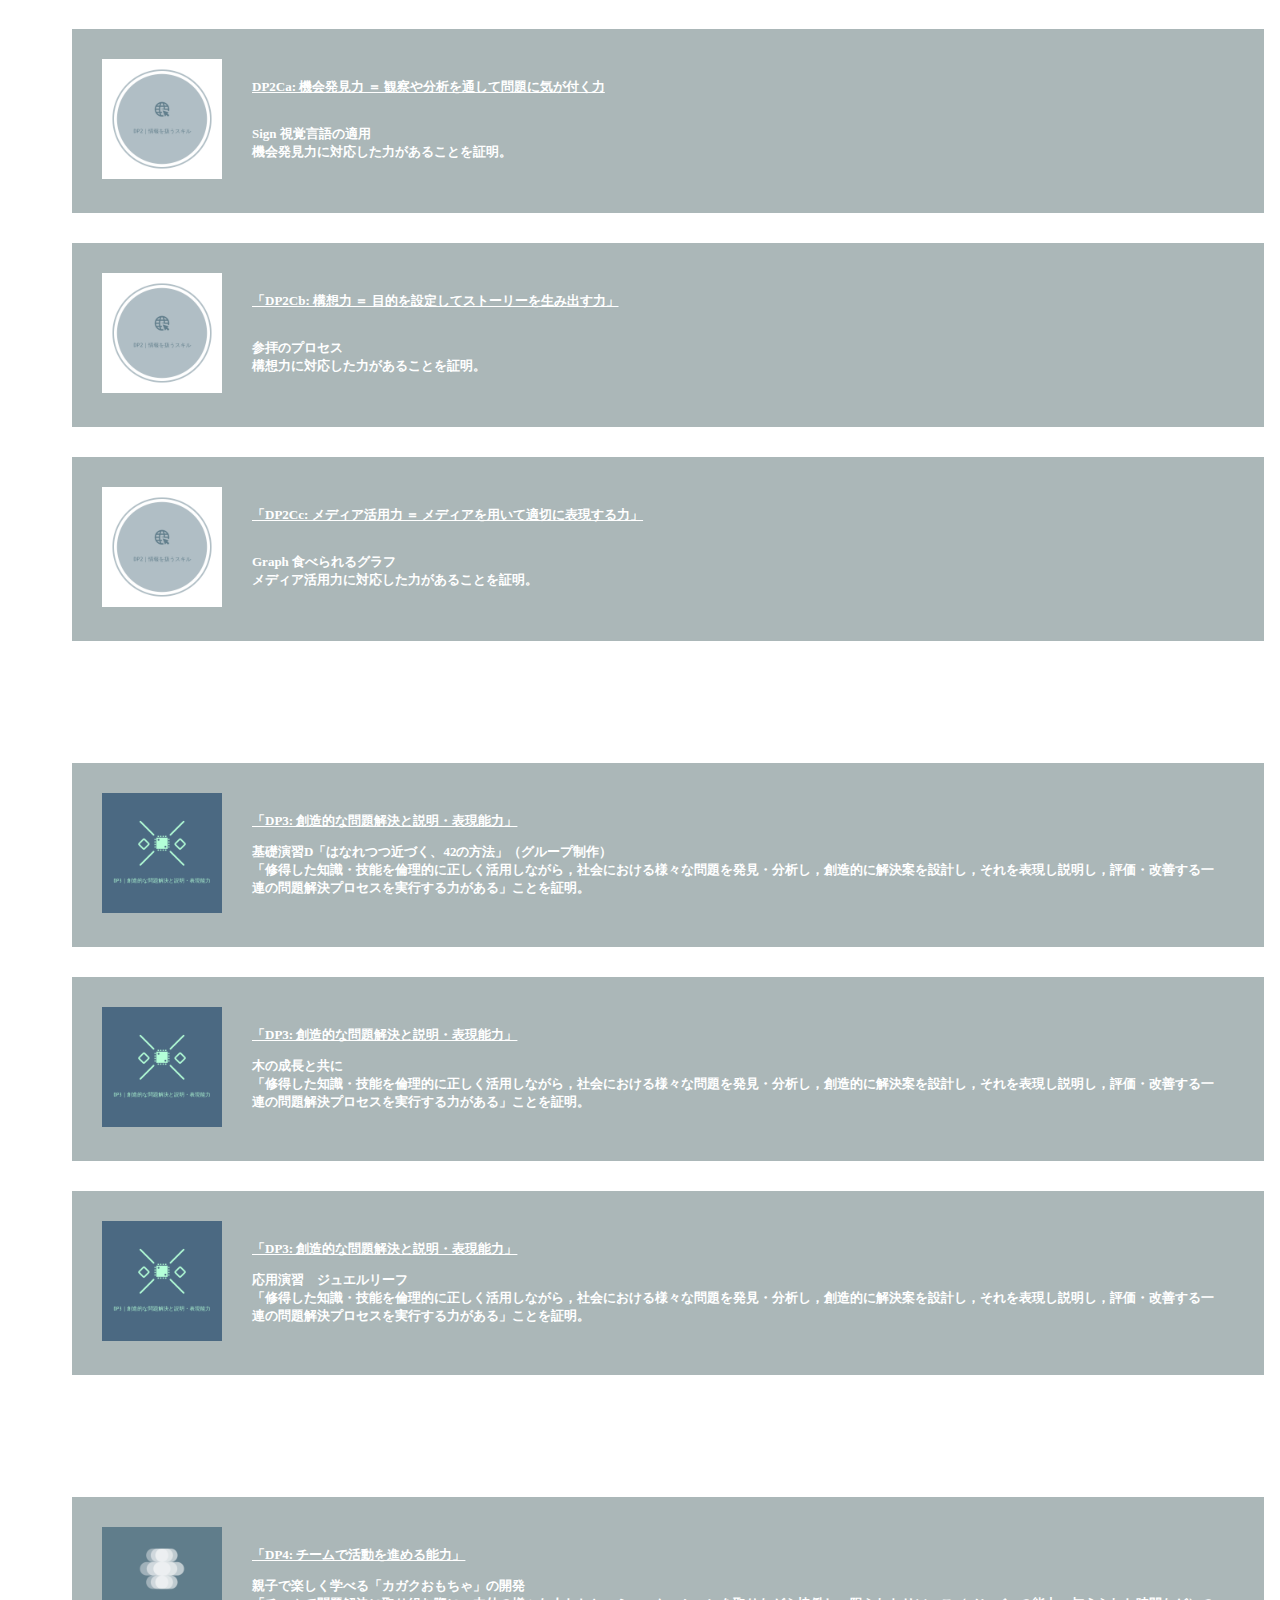
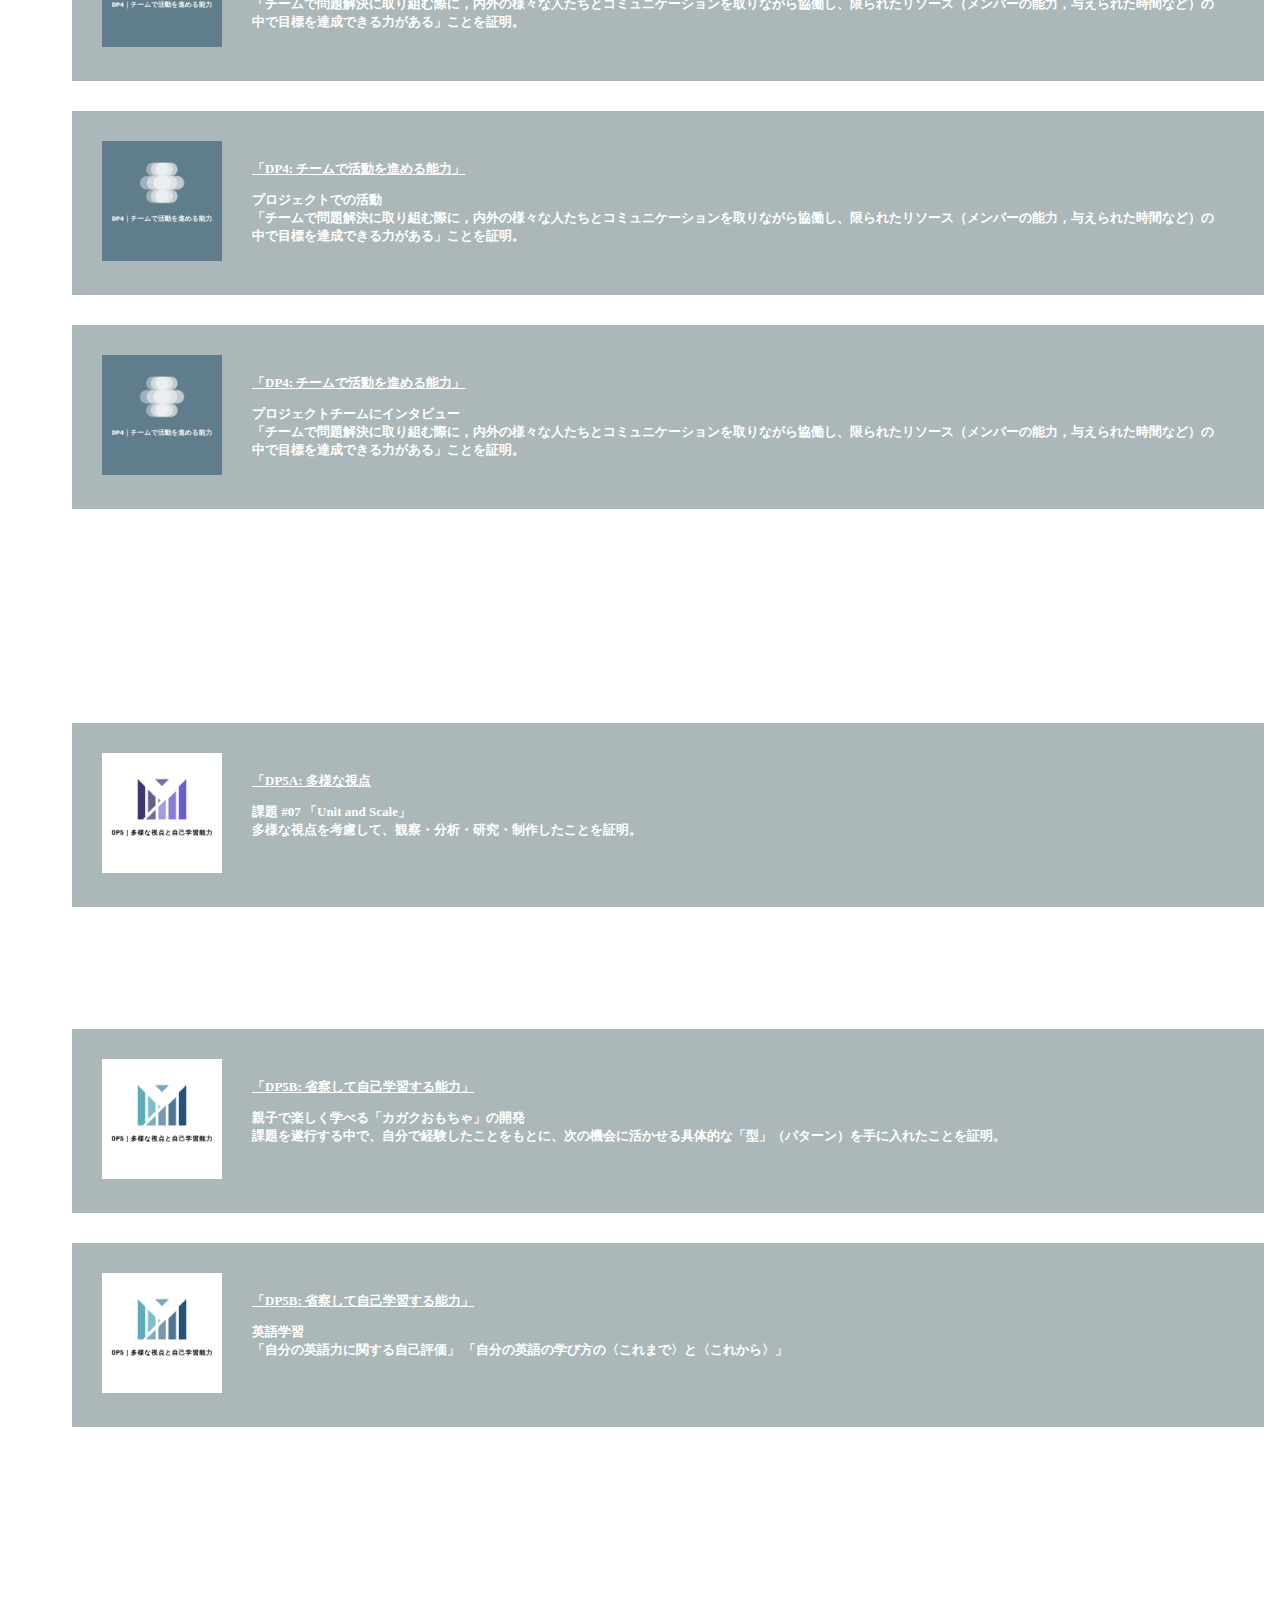
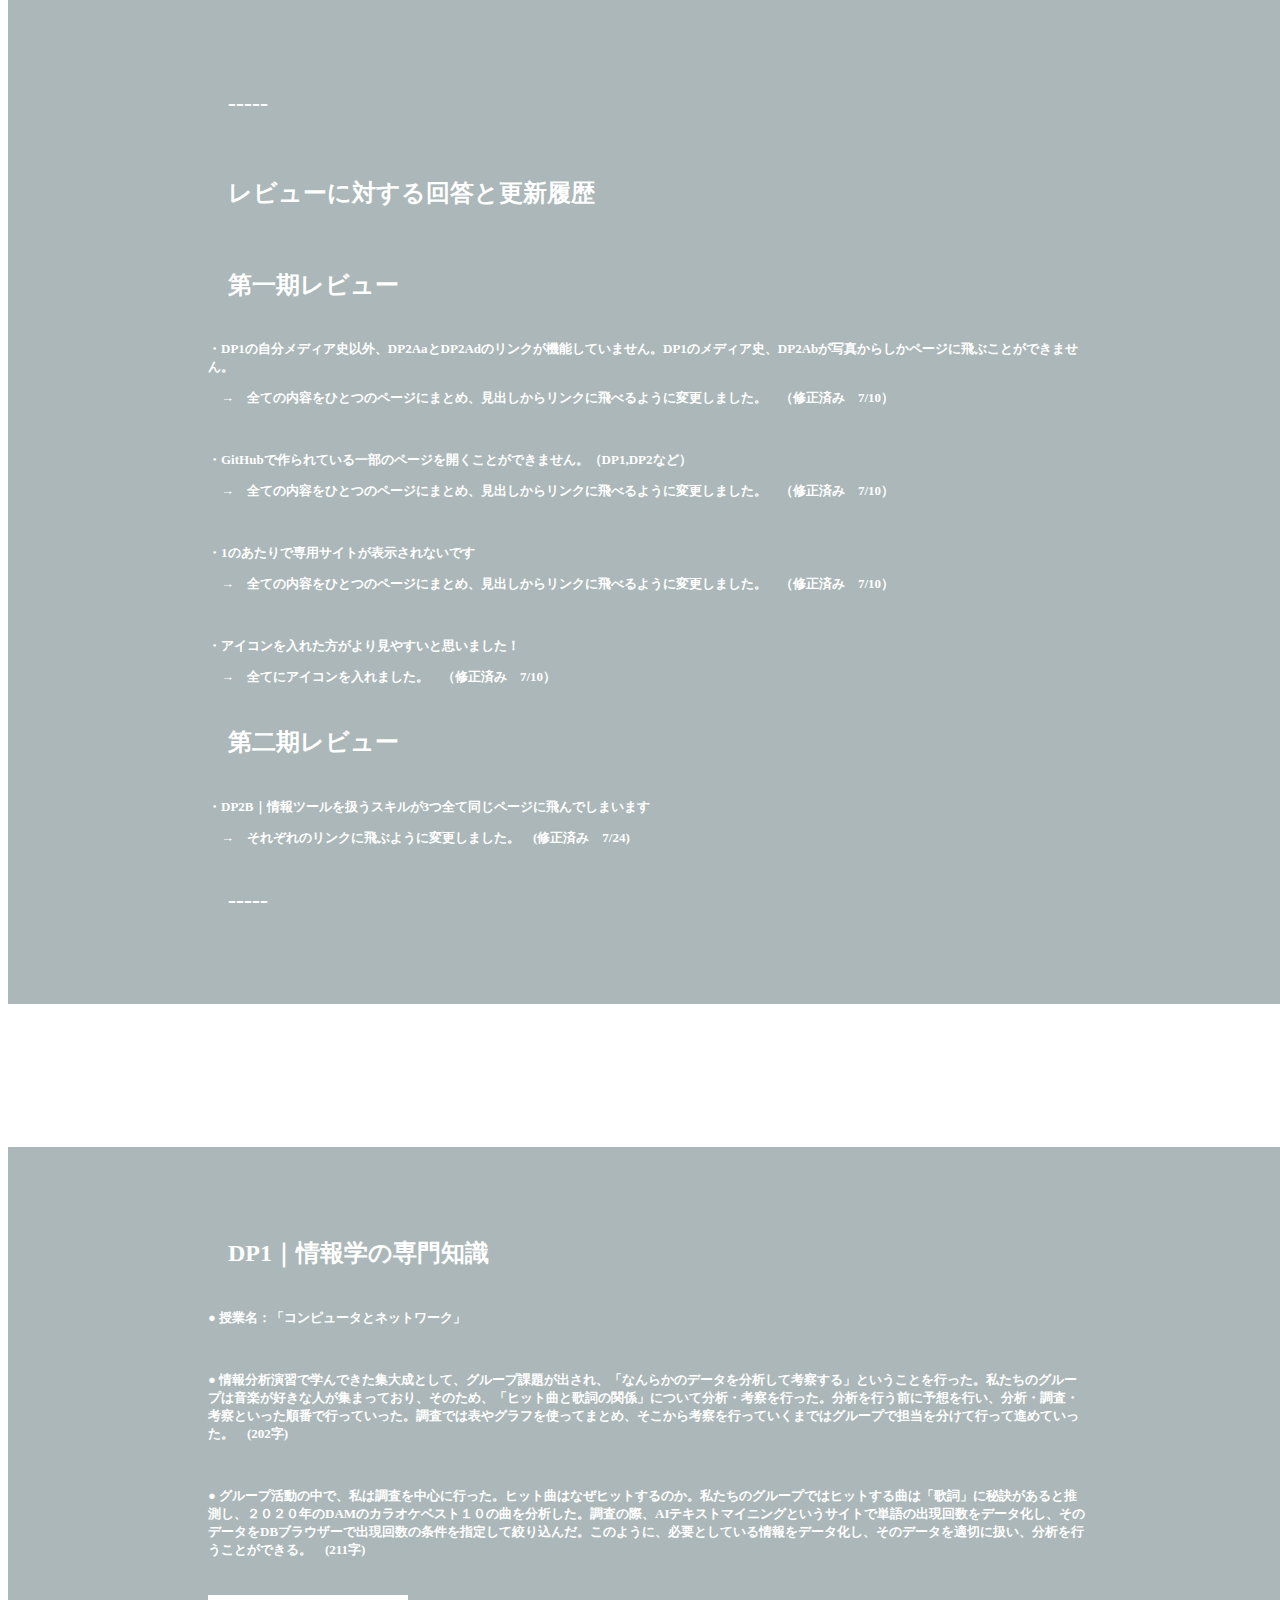
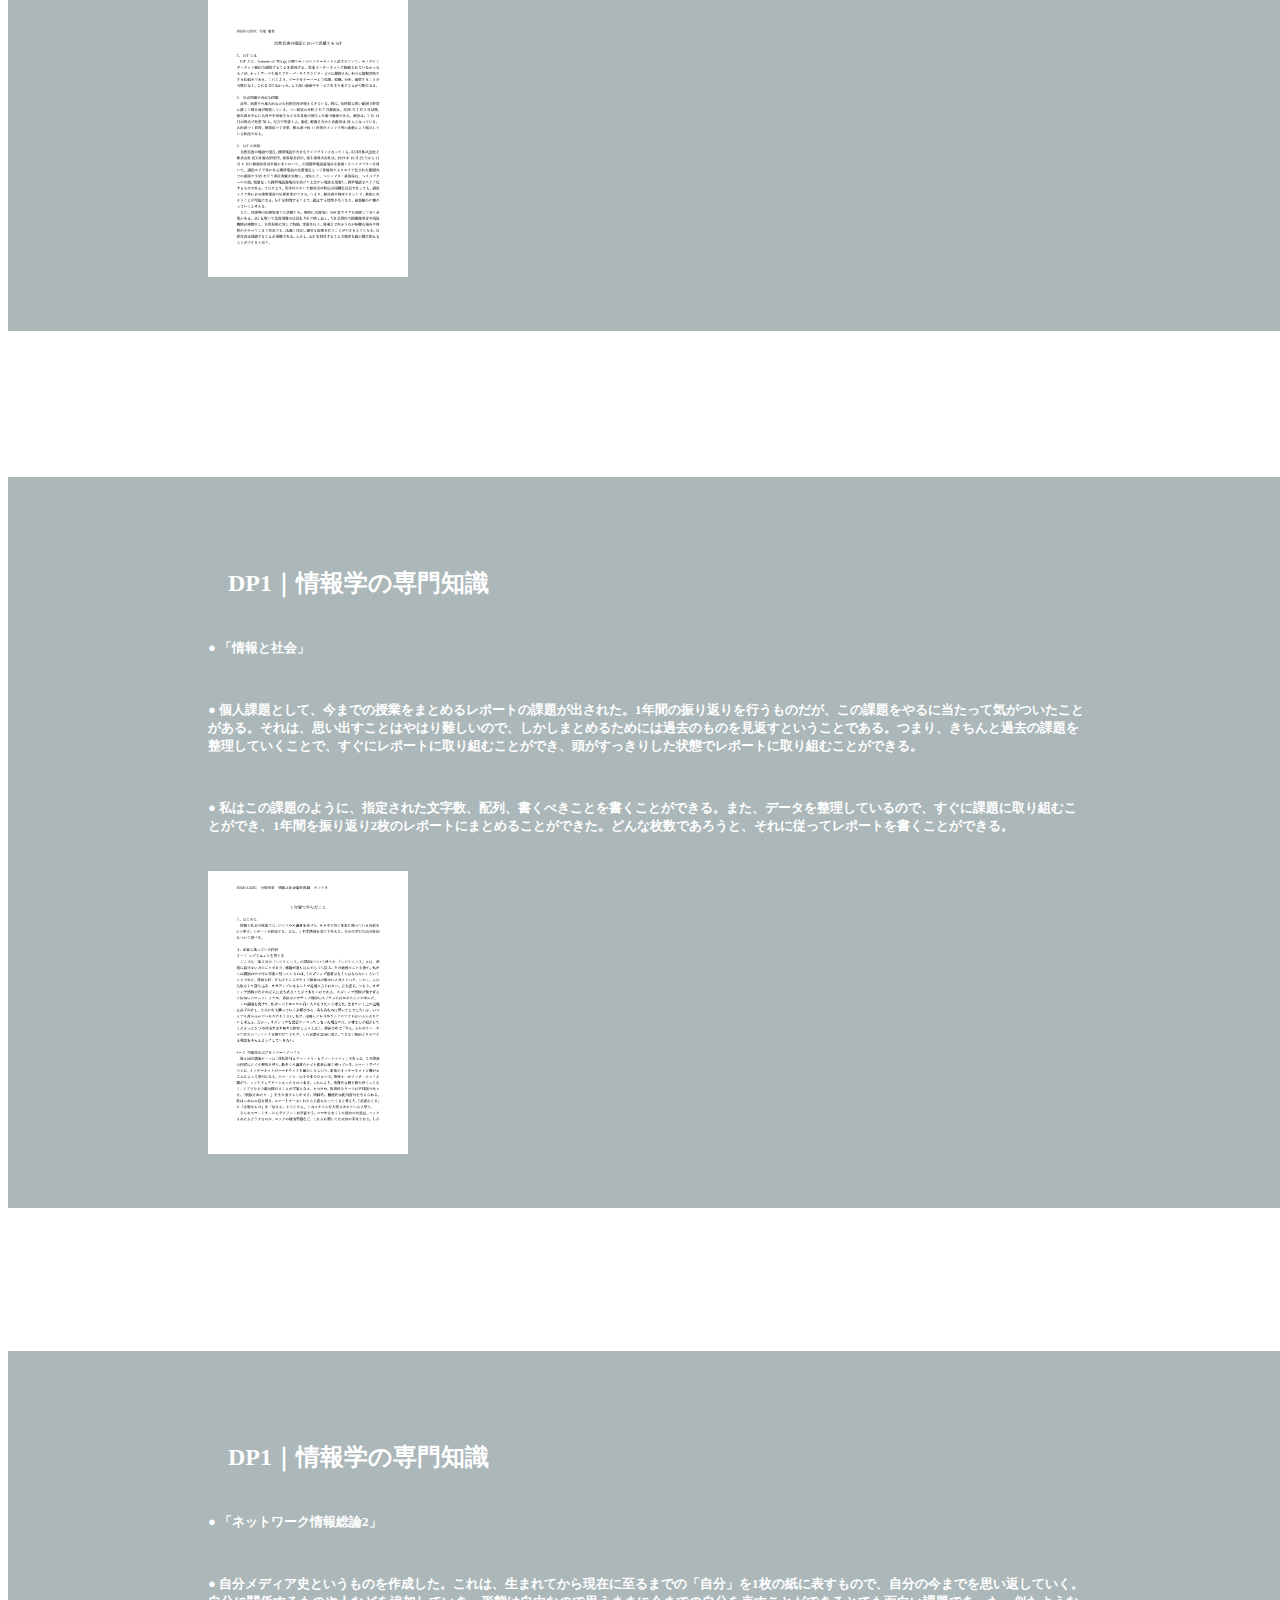
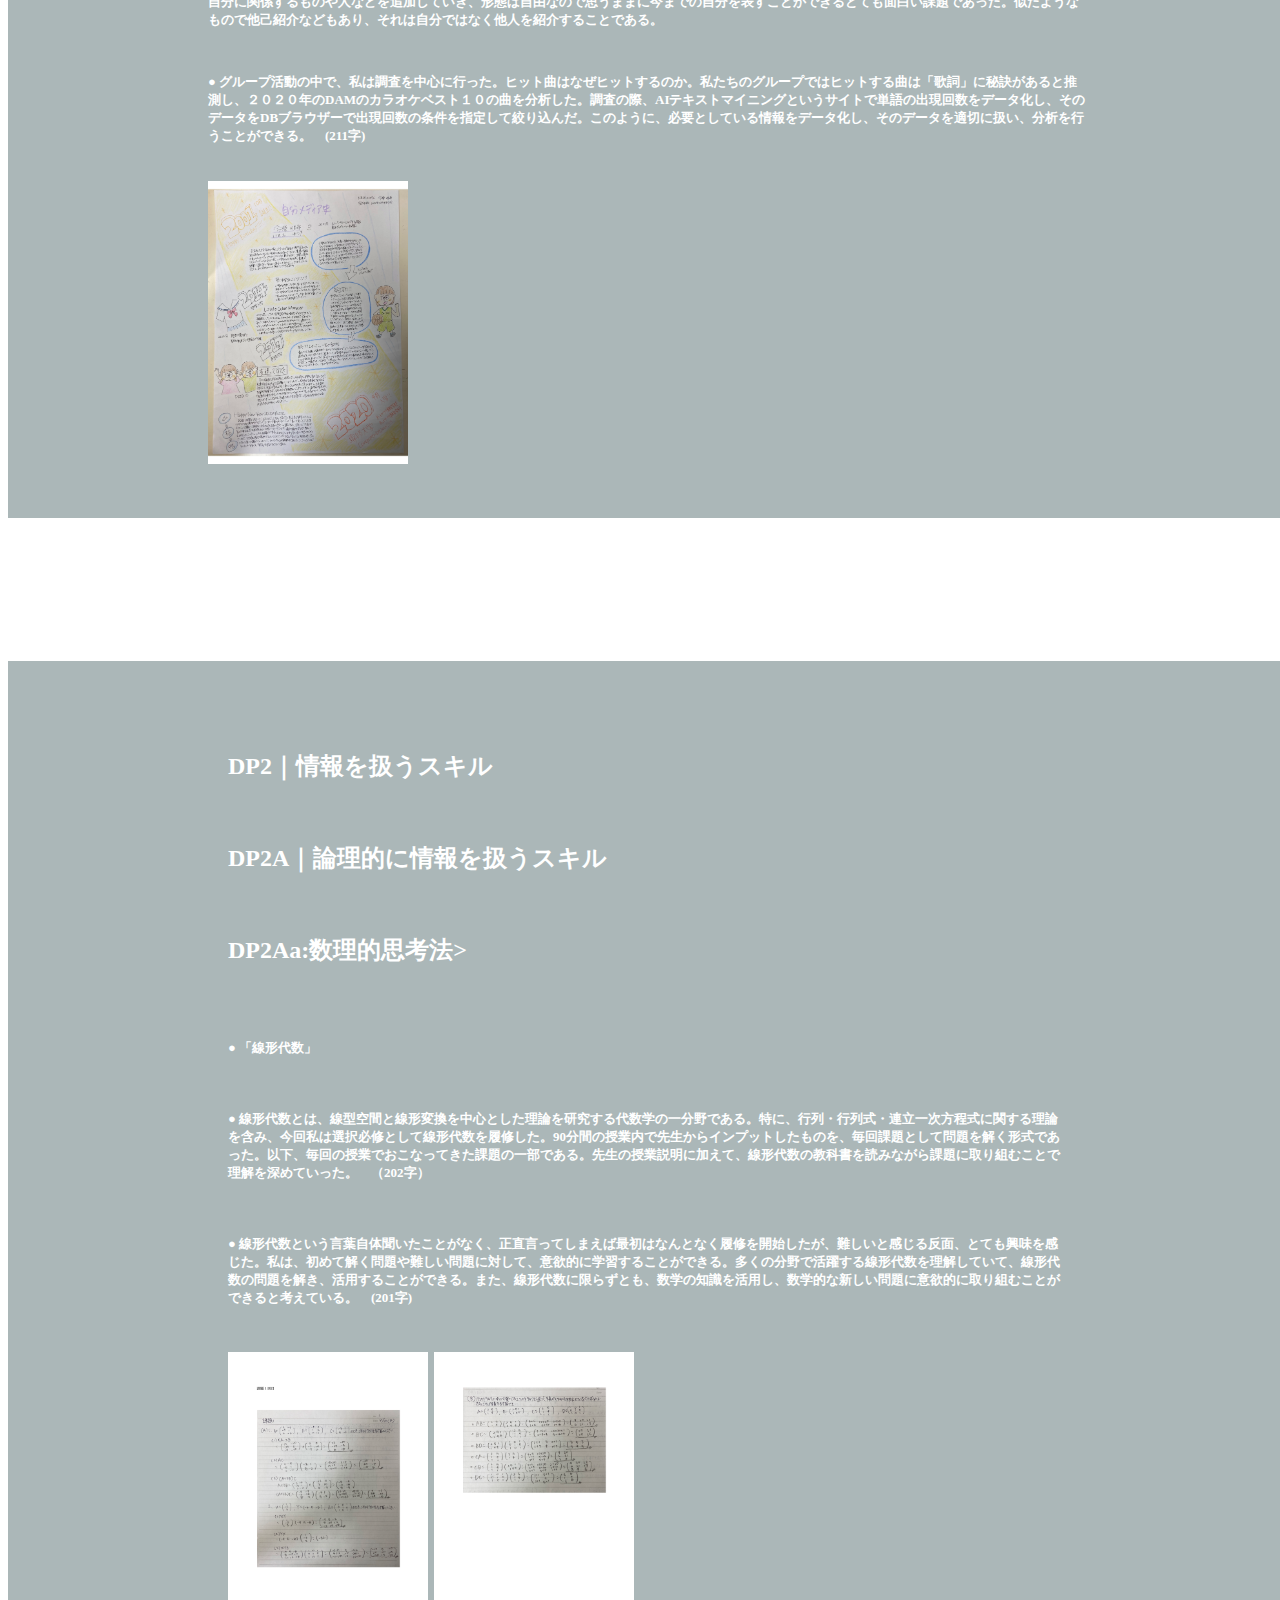
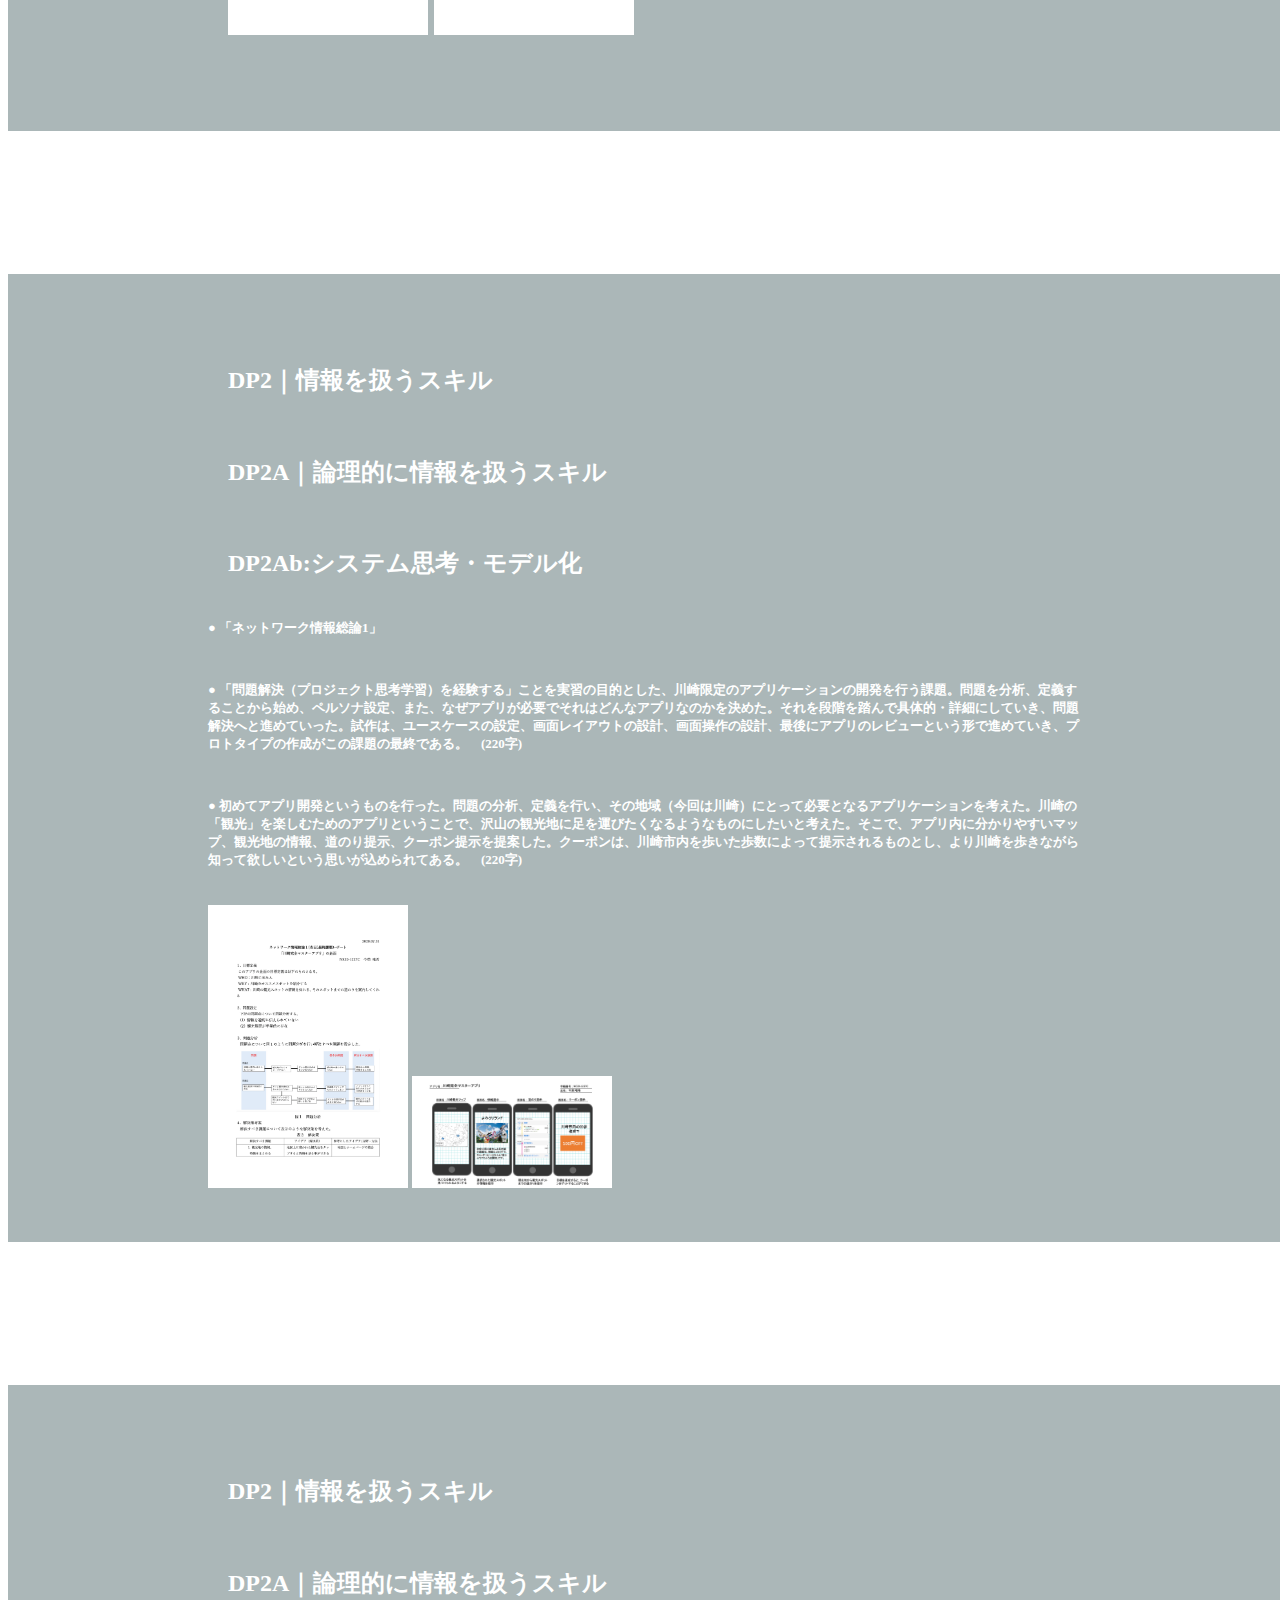
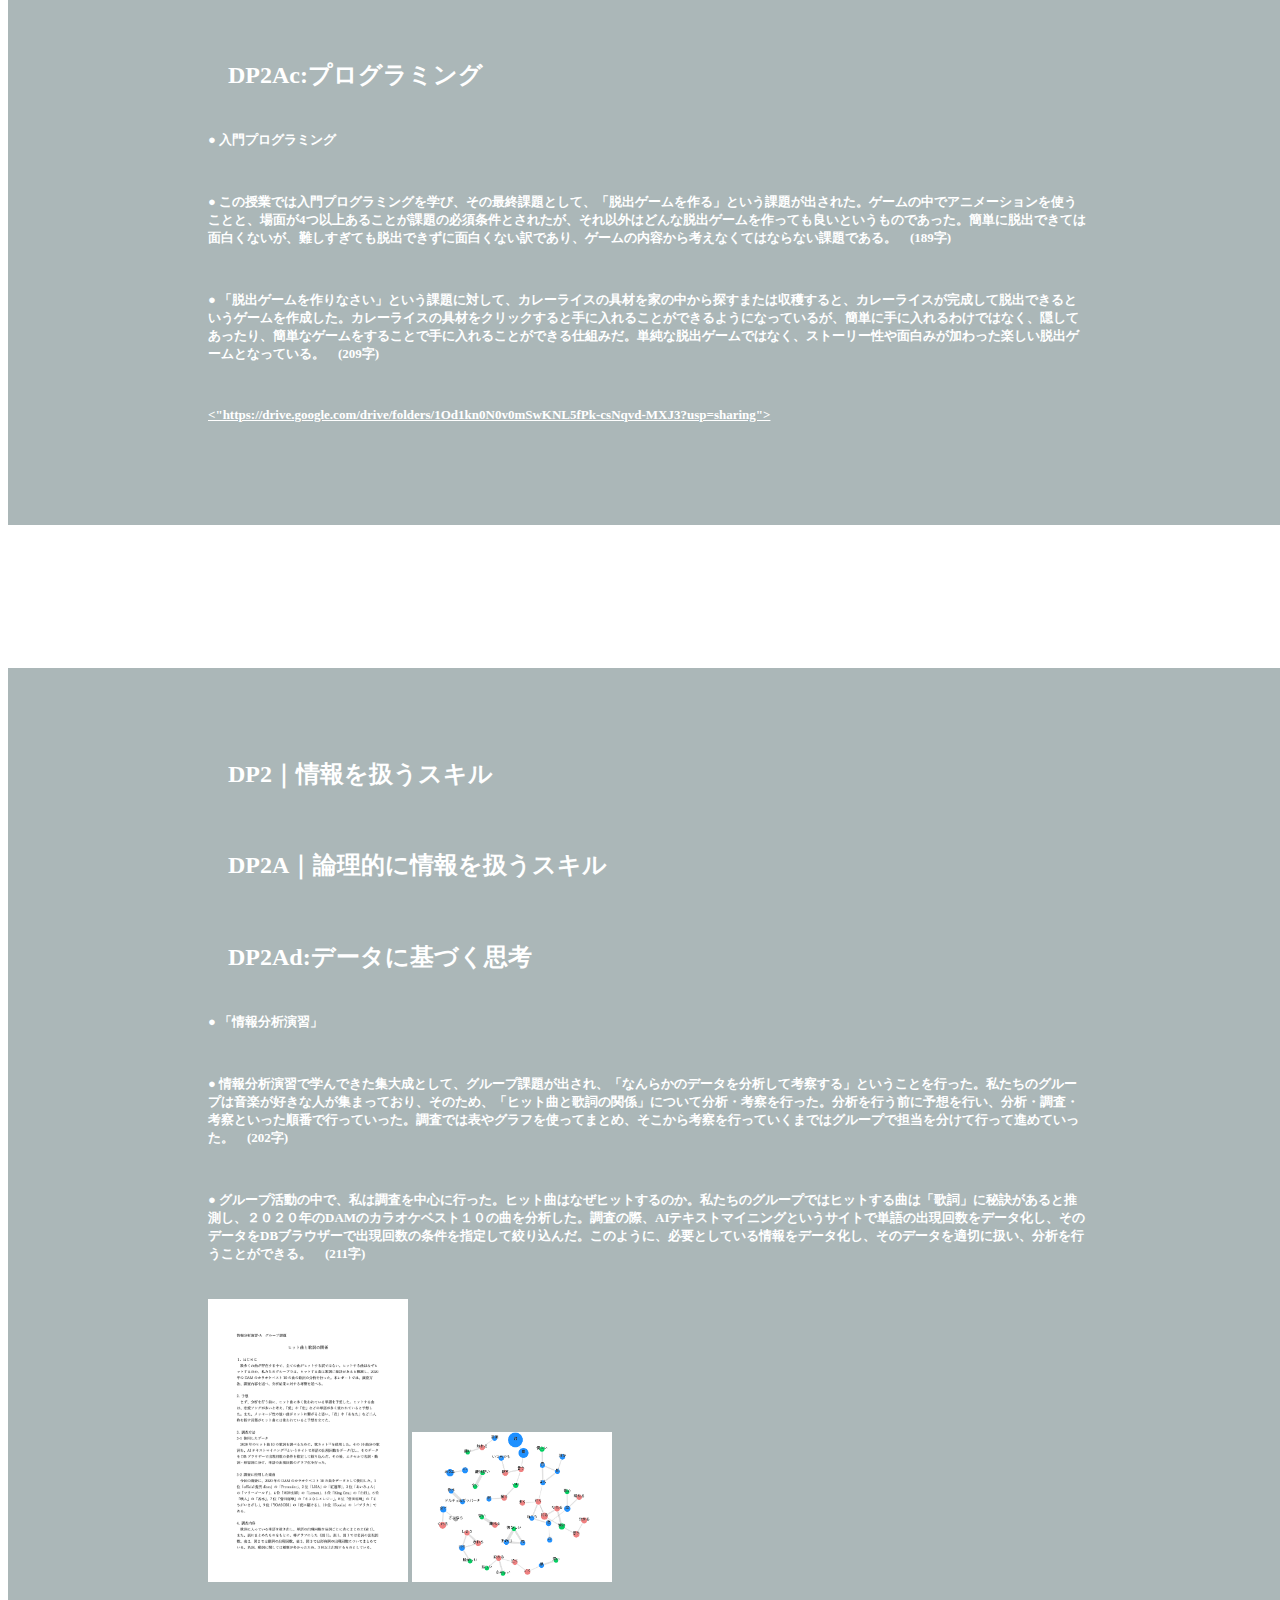
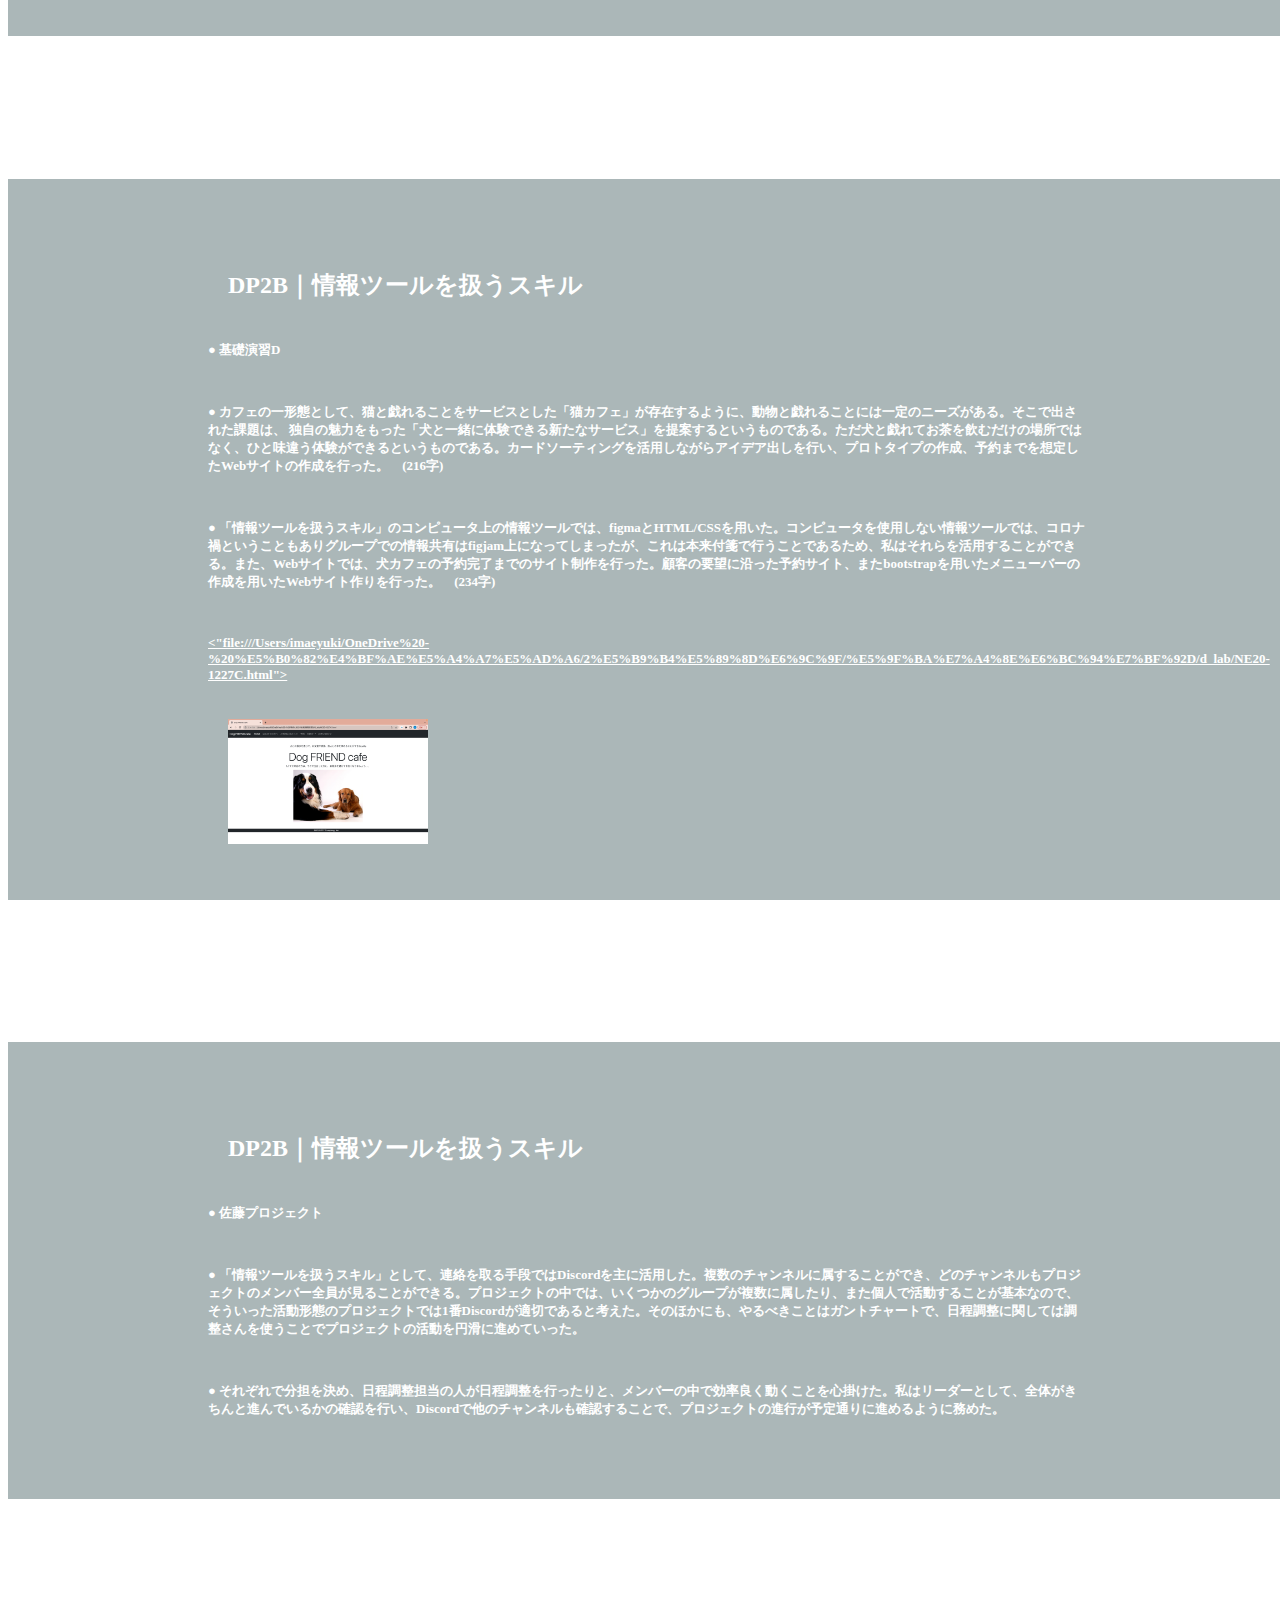
==== commit c731a031: "Add files via upload" ====
--- a/index.html
+++ b/index.html
@@ -280,7 +280,7 @@
         <p>　→　全ての内容をひとつのページにまとめ、見出しからリンクに飛べるように変更しました。　（修正済み　7/10）</p>
         <br>
         <p>・アイコンを入れた方がより見やすいと思いました！</p>
-        <p>　→　全てにアイコンを入れました。
+        <p>　→　全てにアイコンを入れました。　（修正済み　7/10）
         <h2>第二期レビュー</h2>
         <p>・DP2B｜情報ツールを扱うスキルが3つ全て同じページに飛んでしまいます</p>
         <p>　→　それぞれのリンクに飛ぶように変更しました。　(修正済み　7/24)
